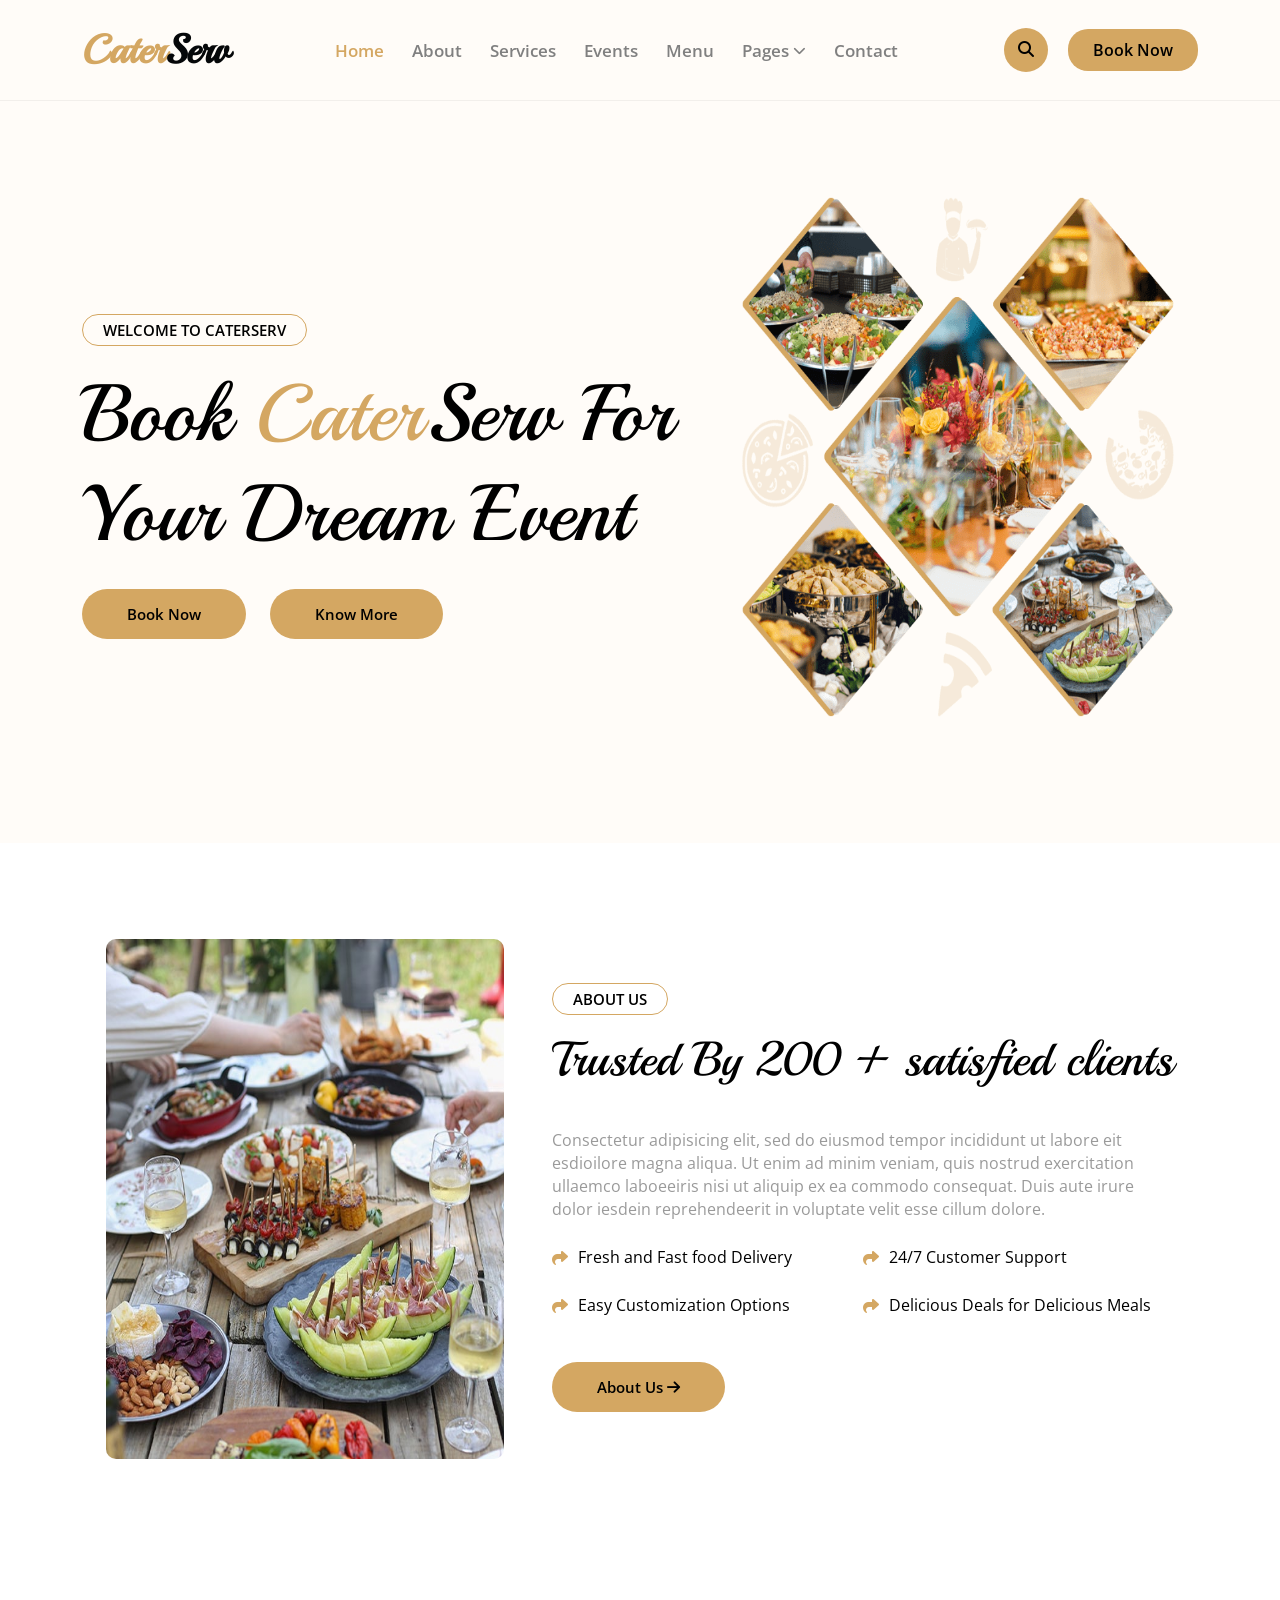
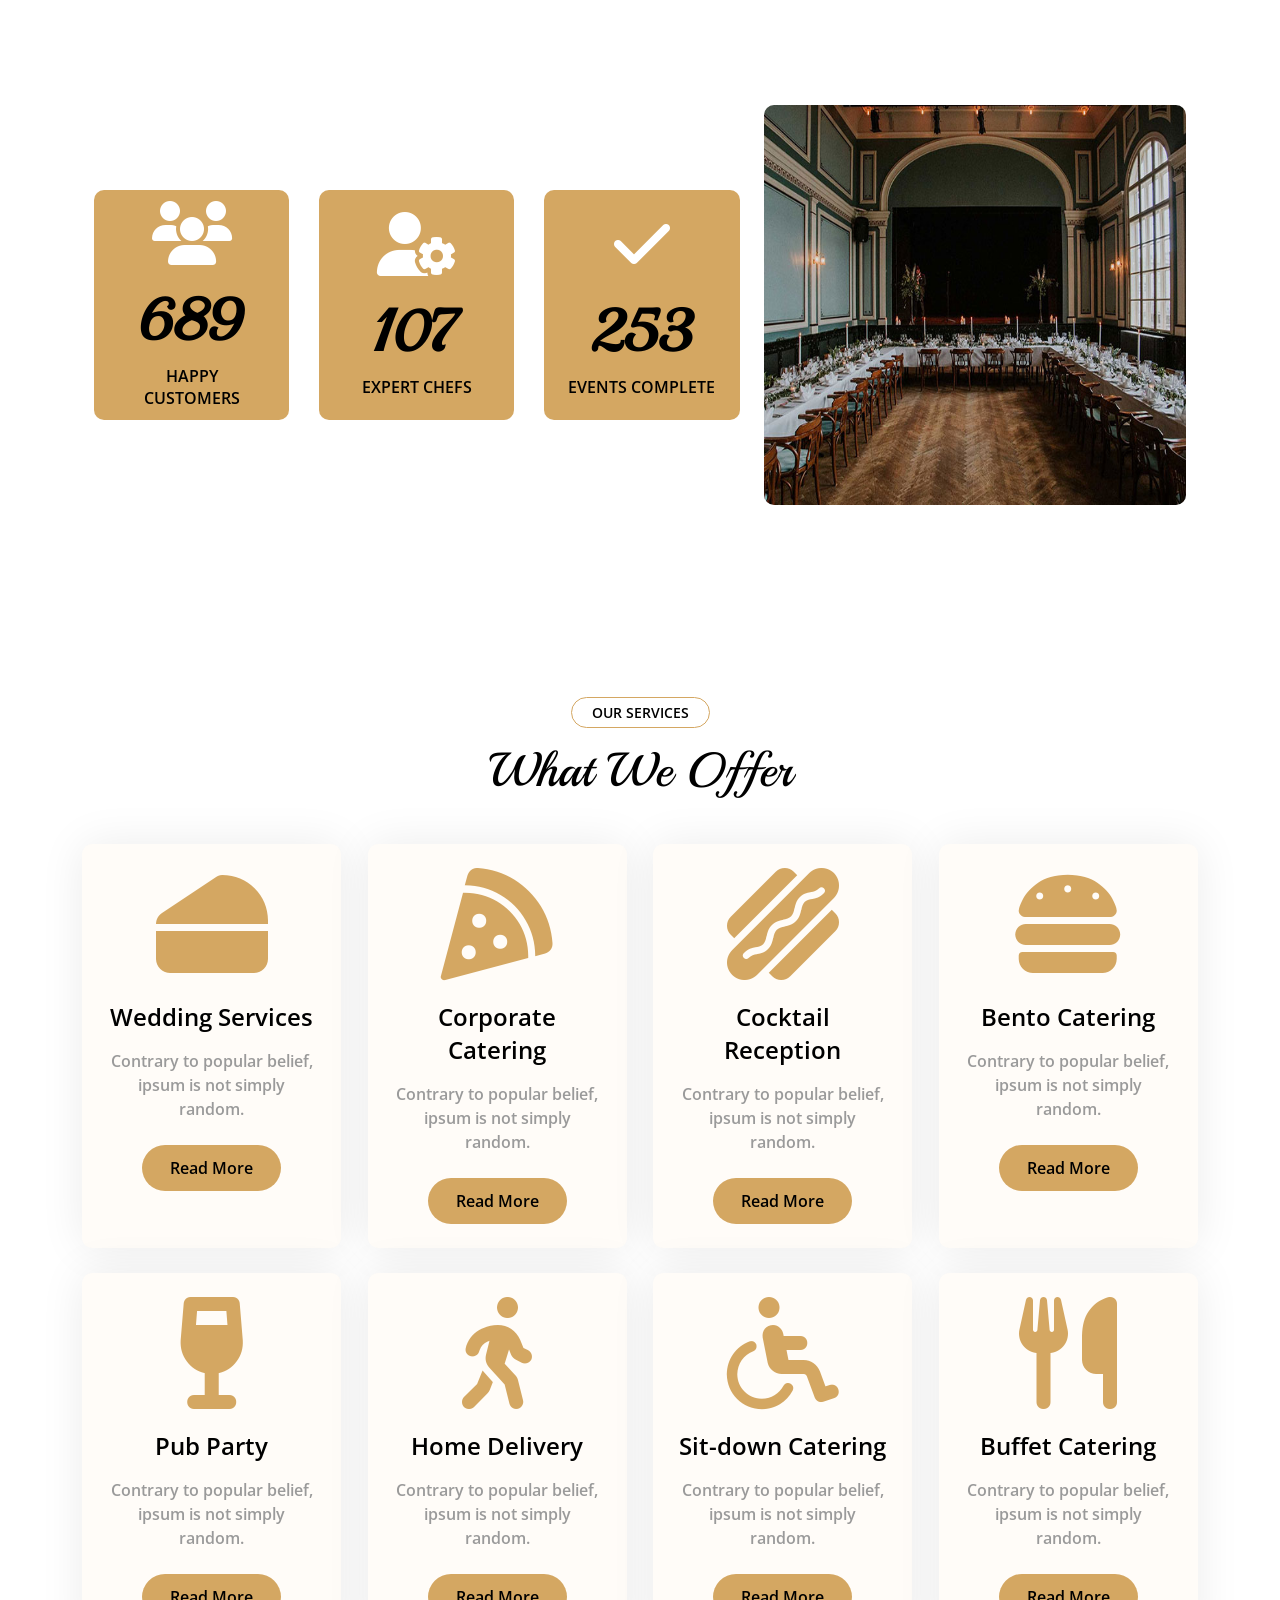
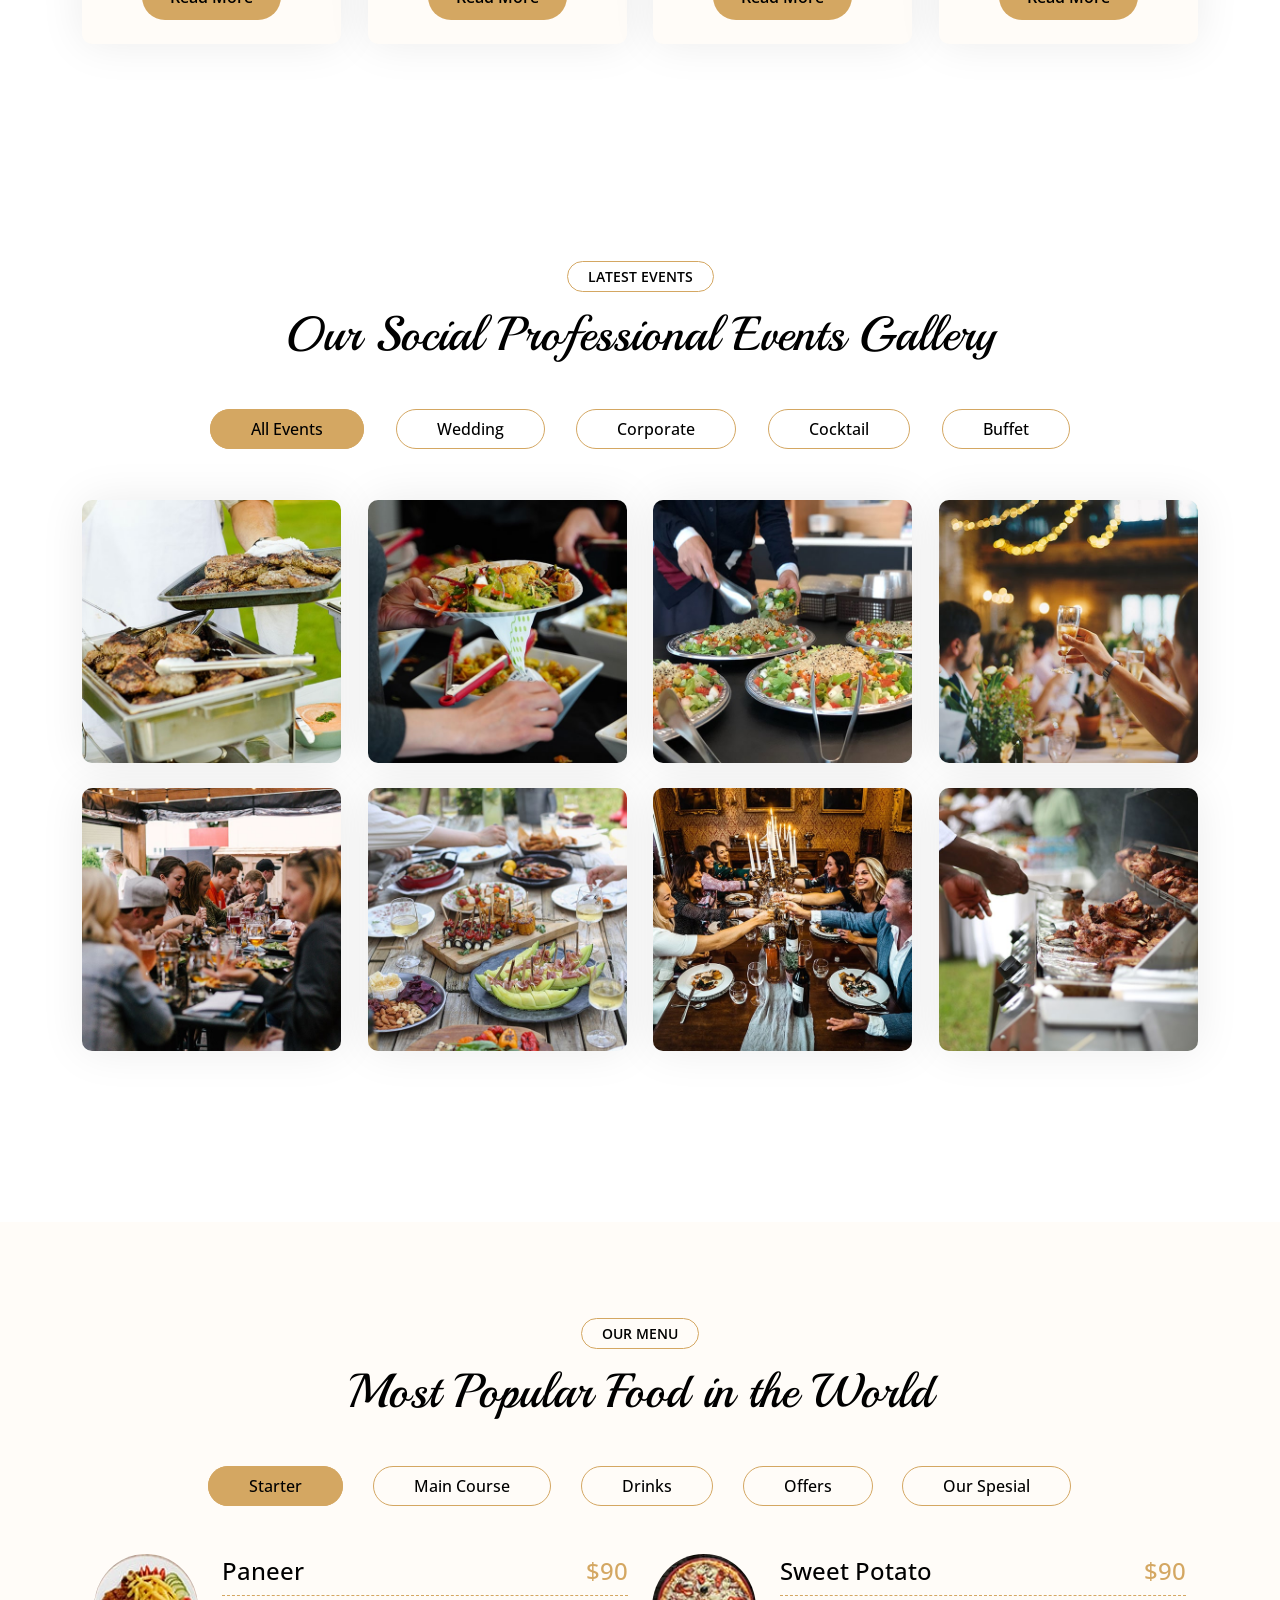
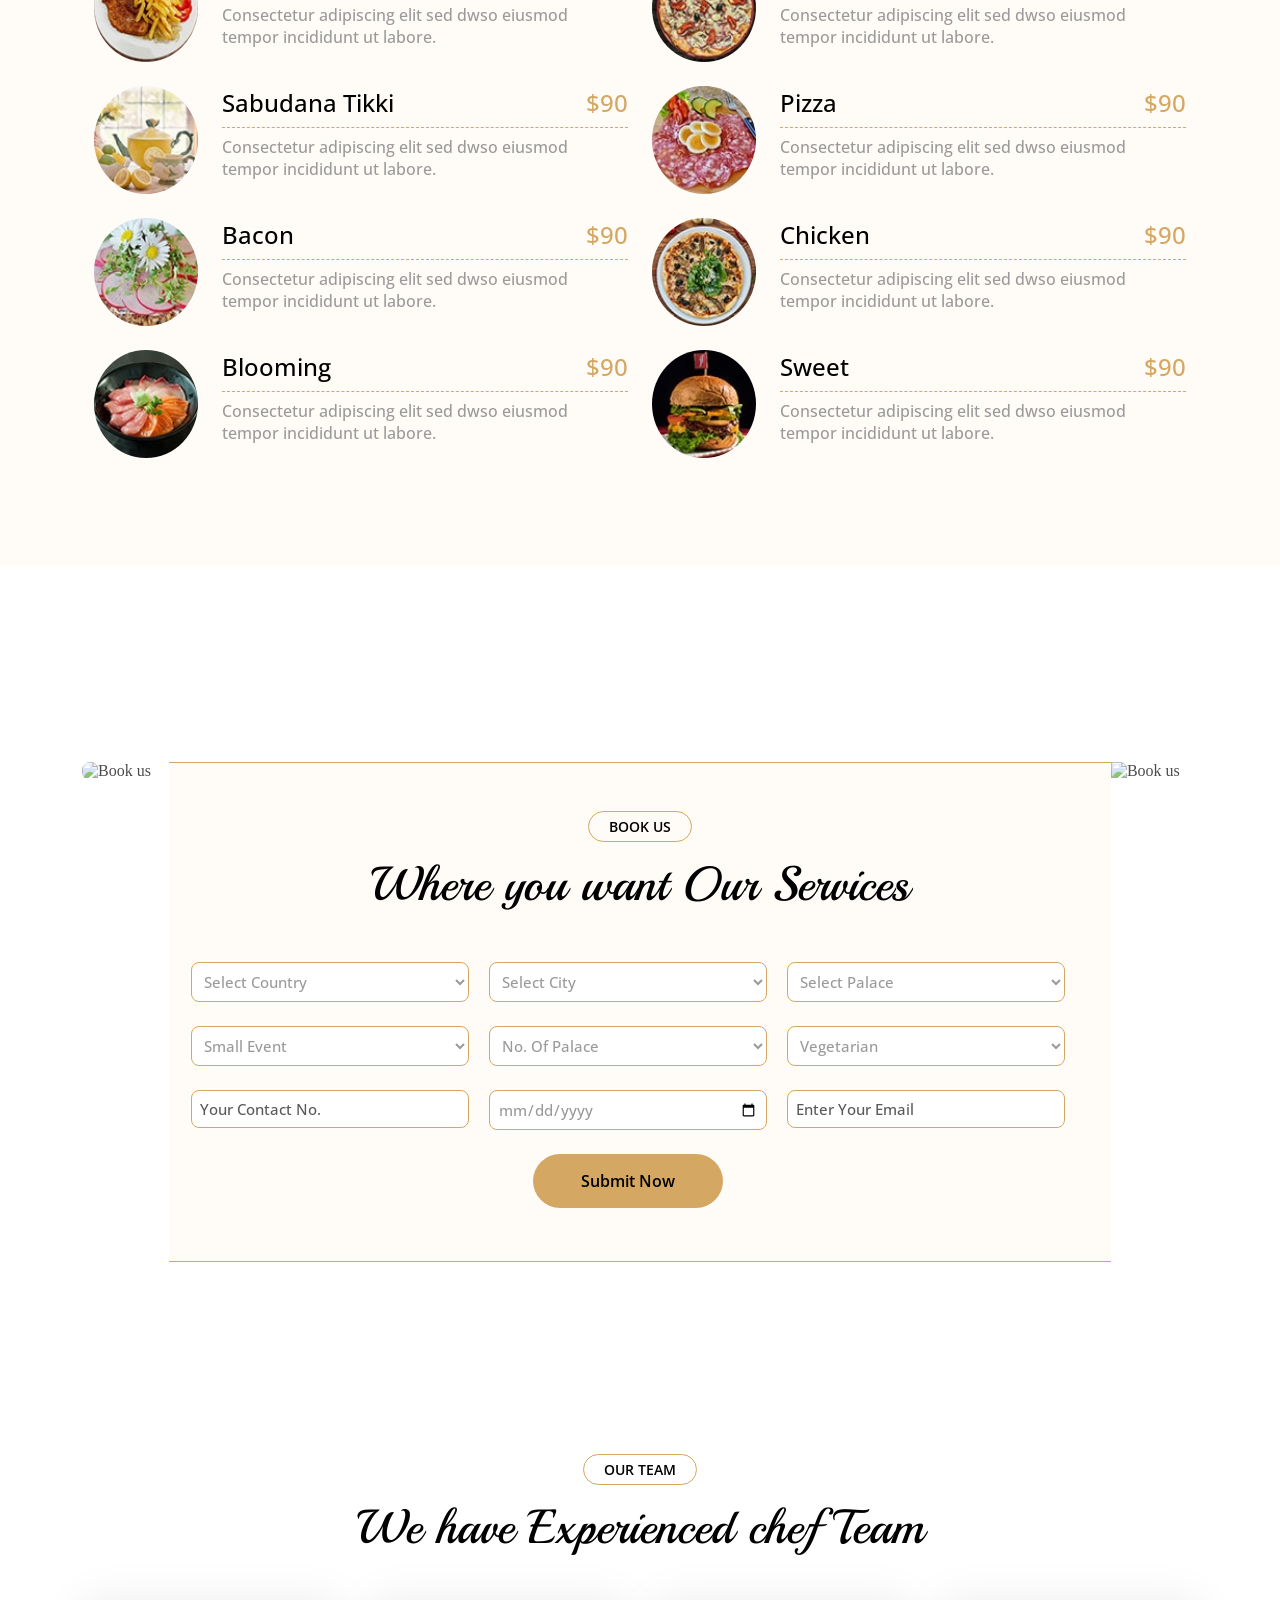
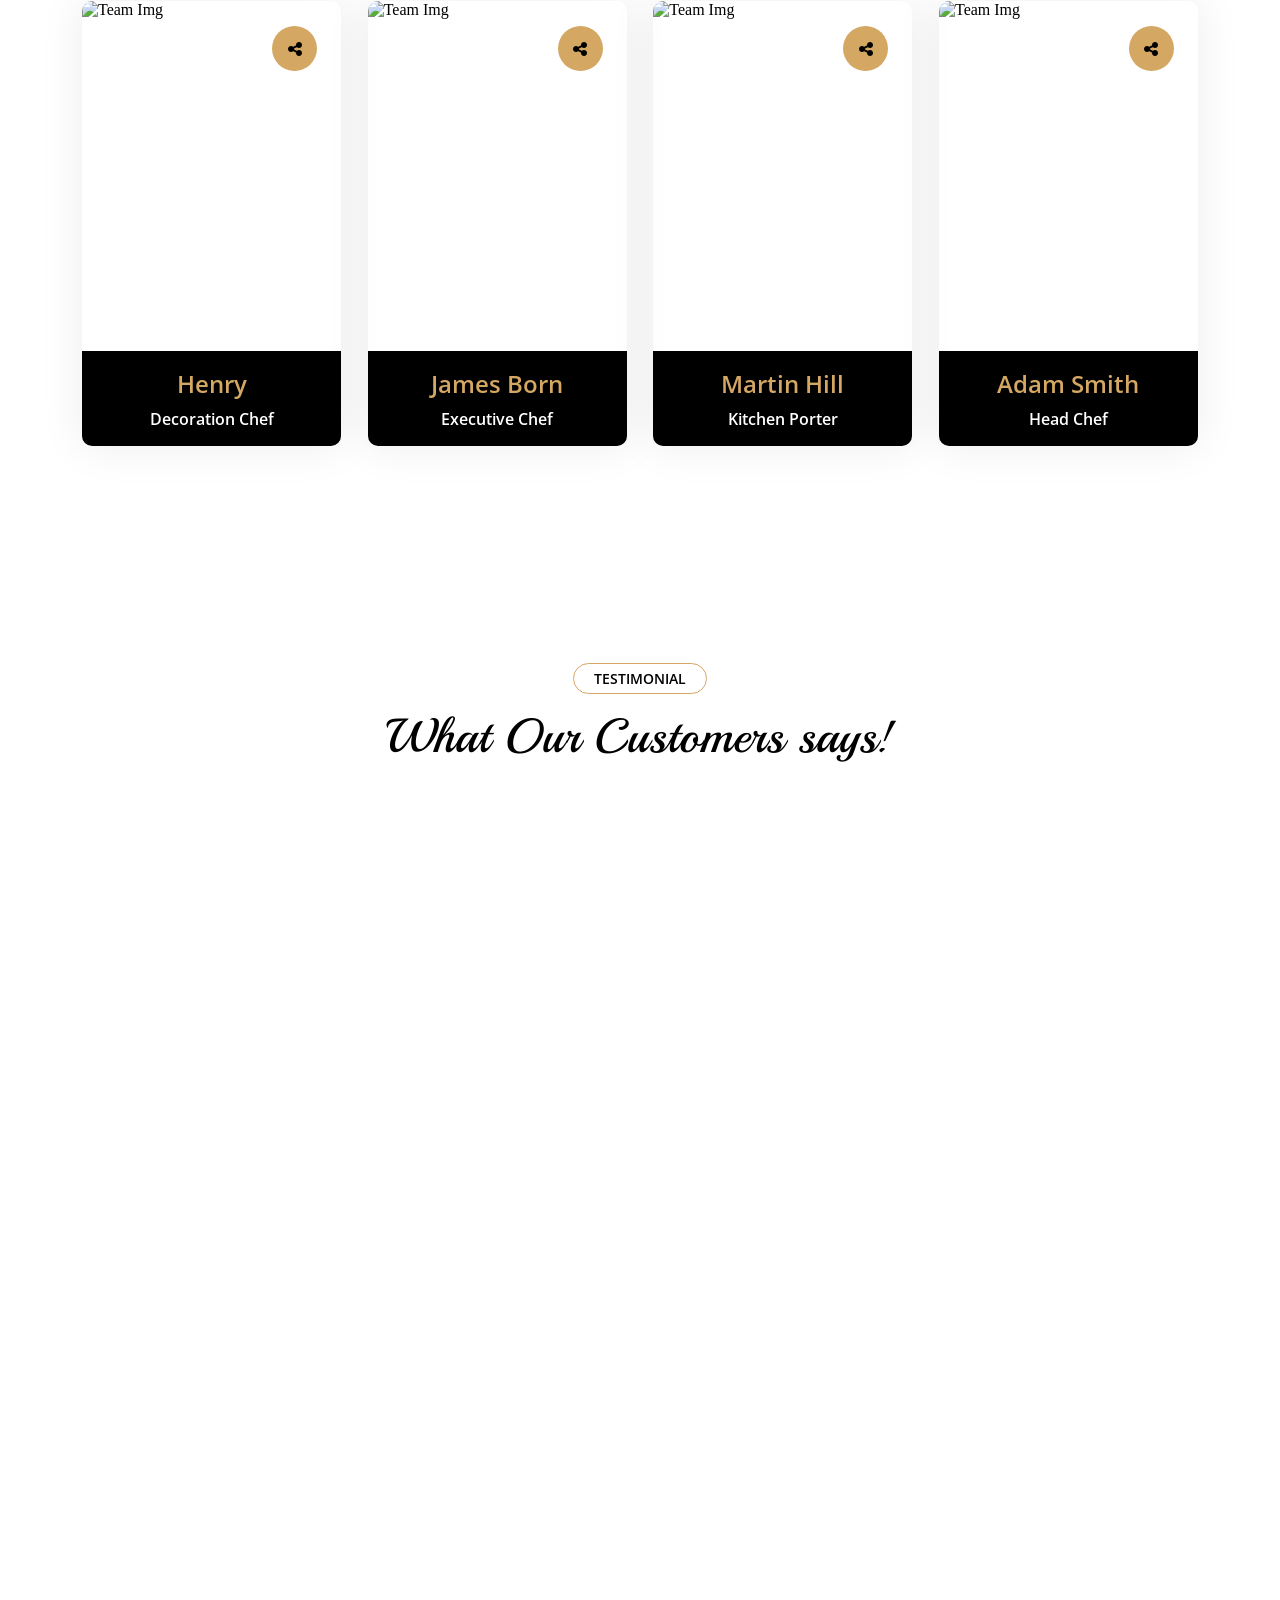
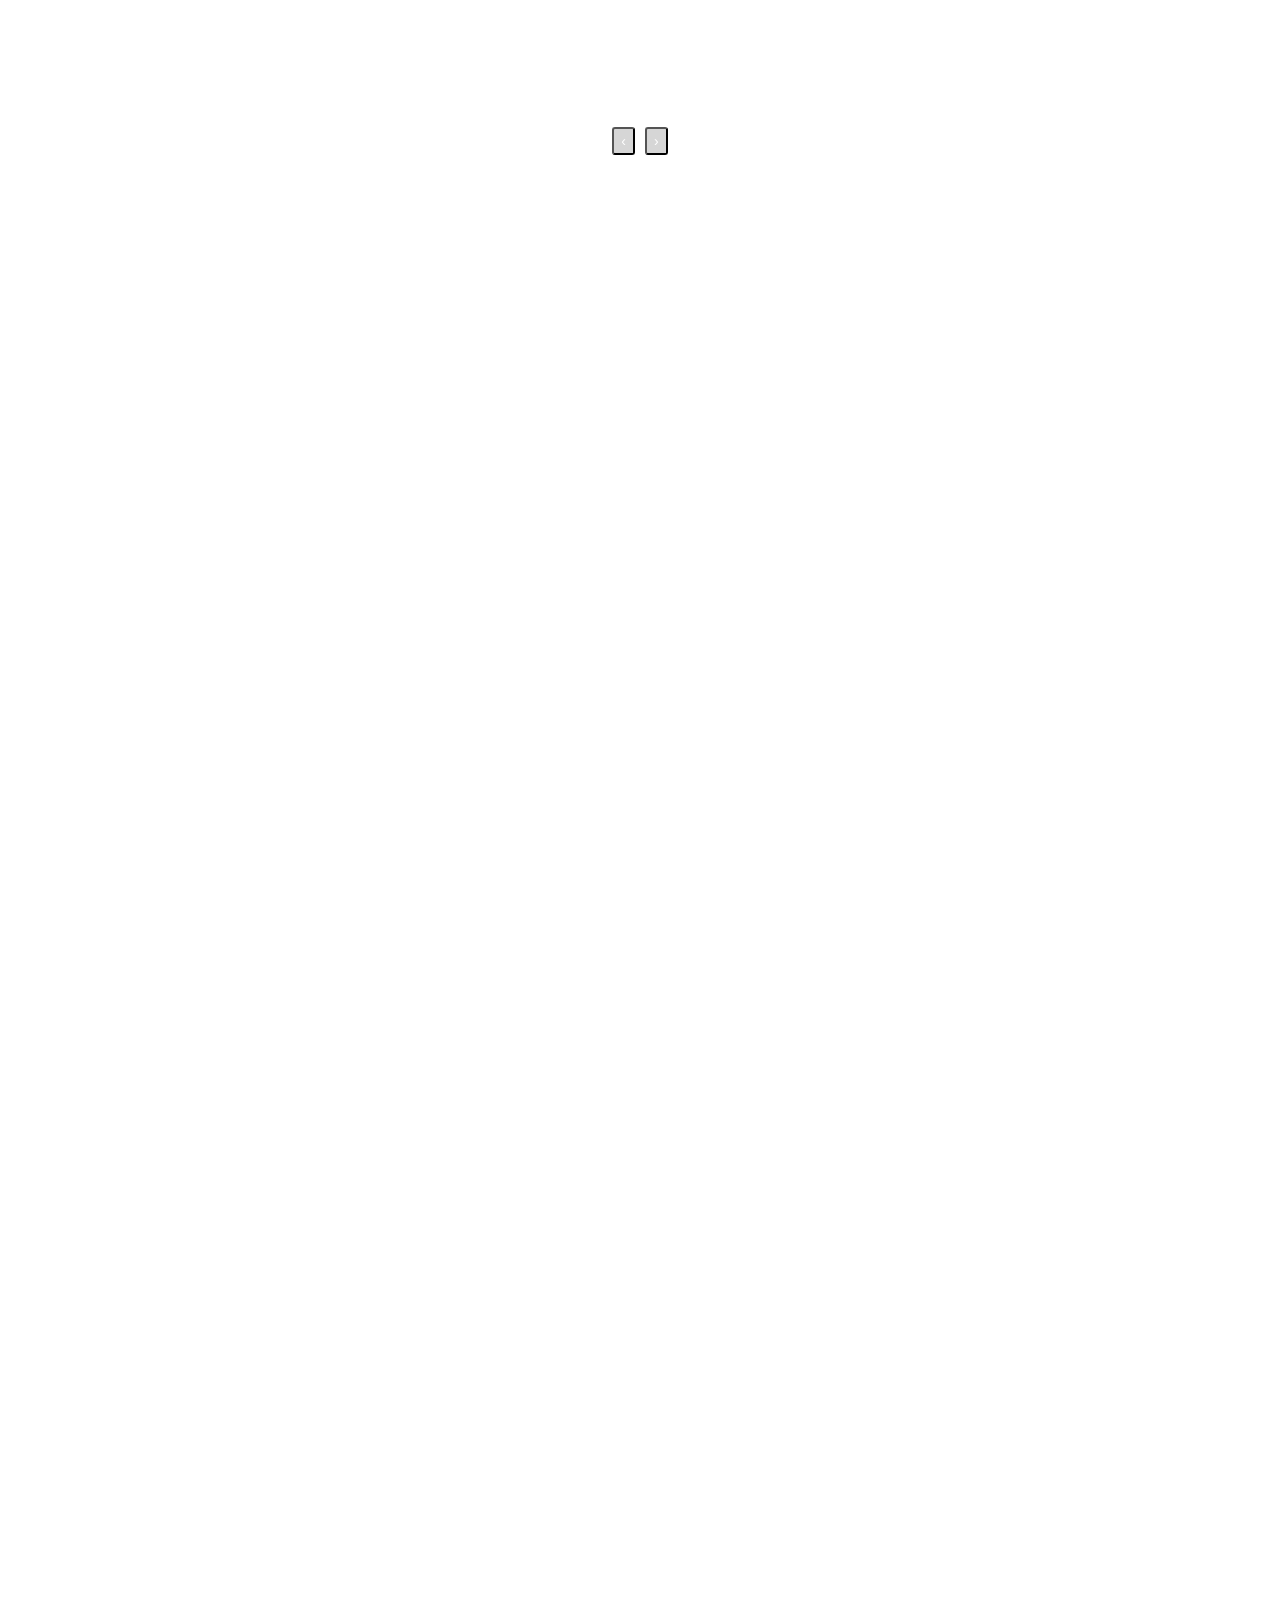
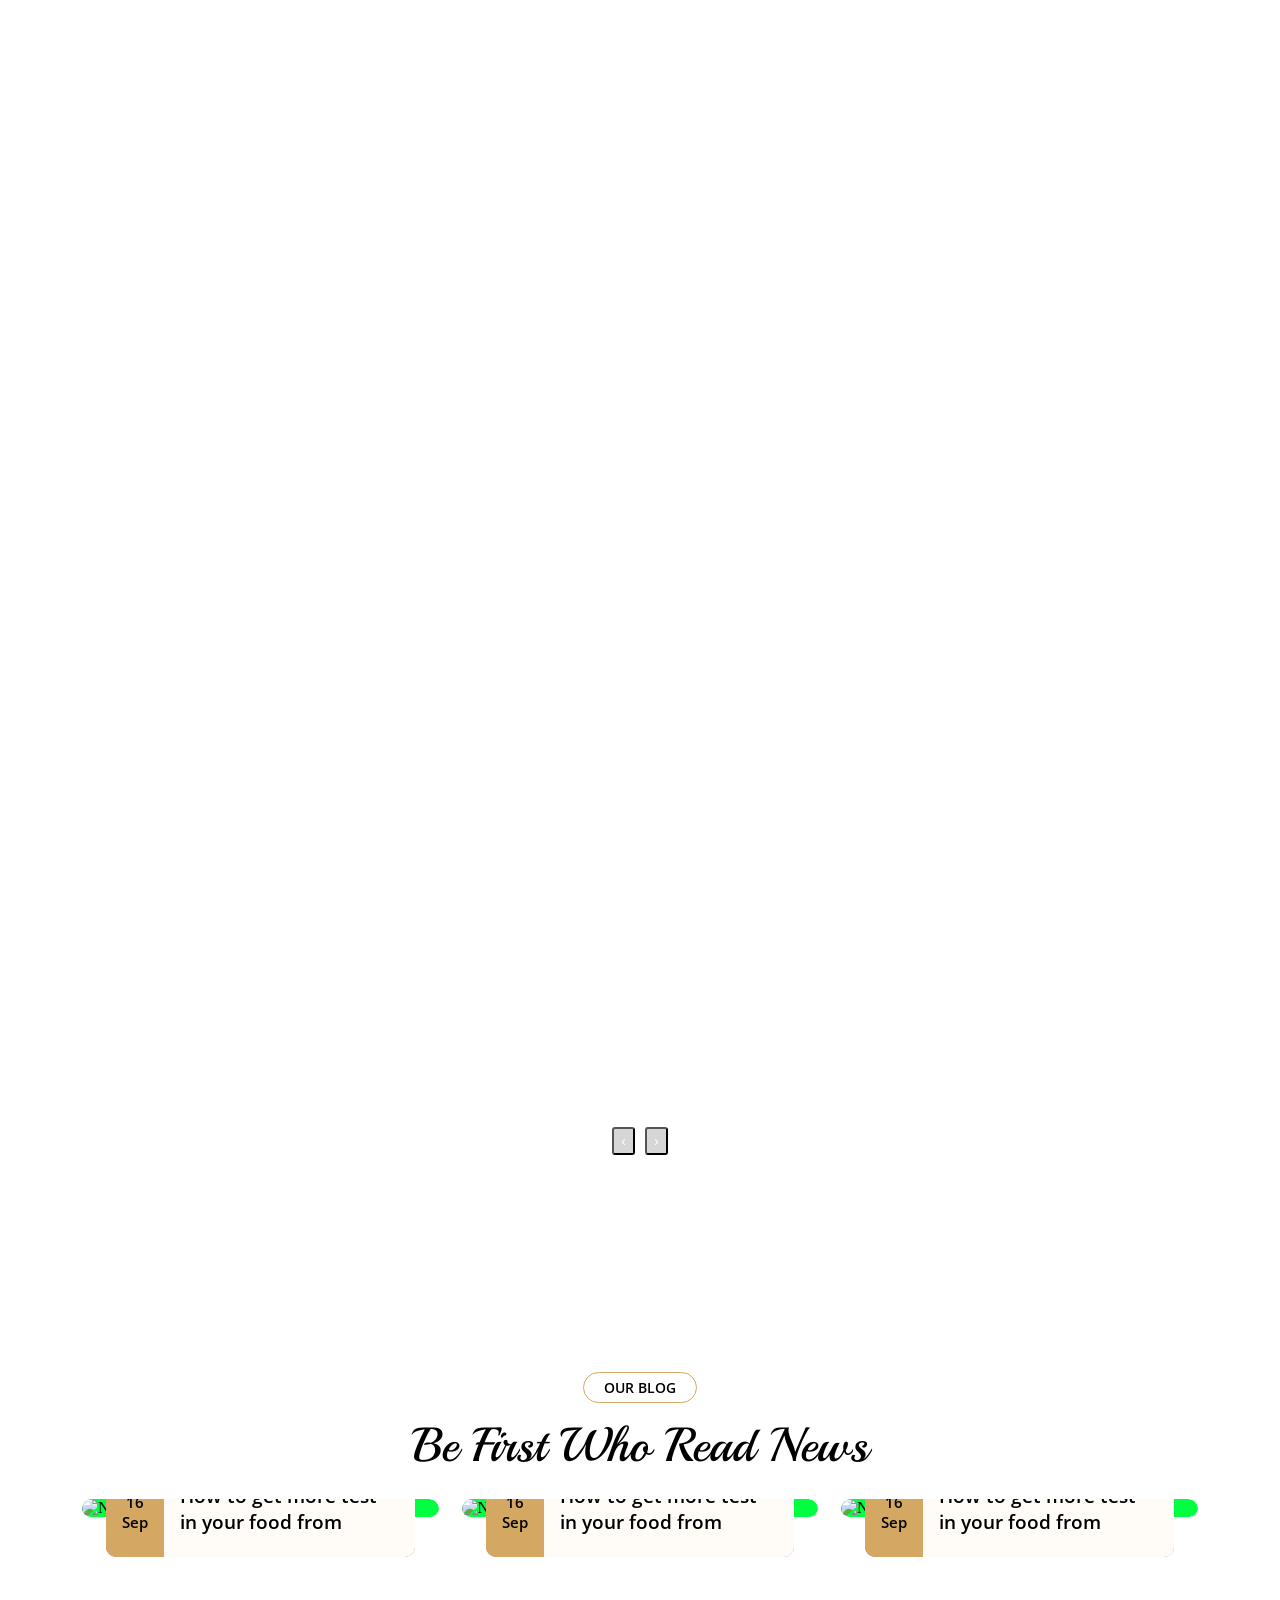
==== index.html @ 4e6c5815 "index.html" ====
<!DOCTYPE html>
<html lang="en">

<head>
    <meta charset="UTF-8">
    <meta name="viewport" content="width=device-width, initial-scale=1.0">
    <title>CaterServ Website</title>

    <!-- Css Link -->
    <link rel="stylesheet" href="css/index.css">
    <link rel="stylesheet" href="css/style.css">
    <link rel="stylesheet" href="css/owl.carousel.min.css">
    <link rel="stylesheet" href="css/owl.theme.default.min.css">
    <link rel="stylesheet" href="css/animate.min.css">

    <!-- font awesome icons -->
    <link rel="stylesheet" href="css/all.min.css">

    <link rel="preconnect" href="https://fonts.googleapis.com">
    <link rel="preconnect" href="https://fonts.gstatic.com" crossorigin>
    <link href="https://fonts.googleapis.com/css2?family=Playball&display=swap" rel="stylesheet">

    <link rel="preconnect" href="https://fonts.googleapis.com">
    <link rel="preconnect" href="https://fonts.gstatic.com" crossorigin>
    <link
        href="https://fonts.googleapis.com/css2?family=Open+Sans:ital,wght@0,300..800;1,300..800&family=Playball&display=swap"
        rel="stylesheet">
</head>

<body>
    <!-- <div class="container"> -->

    <!-- Header Start -->

    <header class="bgcolor">
        <div class="inner_container">
            <div class="header row">
                <div class="name_logo">
                    <a href="#">
                        <h1 class="row">Cater <span> Serv </span></h1>
                    </a>
                </div>
                <nav>
                    <ul class="menu">
                        <li><a href="#" style="color: #D4A762;">Home</a></li>
                        <li><a href="#">About</a></li>
                        <li><a href="#">Services</a></li>
                        <li><a href="#">Events</a></li>
                        <li><a href="#">Menu</a></li>
                        <li><a href="#">Pages
                                <i class="fa-solid fa-chevron-down fa-xs menu_icon"></i>
                            </a>
                        </li>
                        <li><a href="#">Contact</a></li>
                    </ul>
                </nav>
                <div class="header_button row">
                    <div class="search_box row">
                        <a href="#">
                            <i class="fa-solid fa-magnifying-glass search_icon"></i>
                        </a>
                    </div>
                    <div class="book_btn ml-20">
                        <a href="#">Book Now</a>
                    </div>
                </div>
            </div>
        </div>
    </header>
    <!-- Header End -->

    <!-- Home Section Start -->
    <section class="bgcolor">
        <div class="inner_container">
            <div class="home_section row">
                <div class="home_section_text_box row al-i-center">
                    <div class="home_section_text">
                        <small>WELCOME TO CATERSERV</small>
                        <h1>Book <span> Cater</span>Serv For Your Dream Event</h1>
                        <a href="#">Book Now</a>
                        <a href="#">Know More</a>

                    </div>
                </div>
                <div class="home_section_img_box">
                    <img src="img/home.jpg" alt="Home Img" class="wow animate__zoomIn">
                </div>
            </div>
        </div>
    </section>
    <!-- Home Section End -->

    <!-- About Section Start -->
    <section>
        <div class="inner_container">
            <div class="about_section row">
                <div class="WOW animate__bounceInUp about_section_img_box">
                    <img src="img/about.jpg" alt="About Img">
                </div>
                <div class="about_section_text wow animate__bounce" data-wow-duration="2s">
                    <small>ABOUT US</small>
                    <h1>Trusted By 200 + satisfied clients</h1>
                    <p>Consectetur adipisicing elit, sed do eiusmod tempor incididunt ut labore eit esdioilore magna
                        aliqua. Ut enim ad minim veniam,
                        quis nostrud exercitation ullaemco laboeeiris nisi ut aliquip ex ea commodo consequat. Duis aute
                        irure
                        dolor iesdein reprehendeerit in voluptate velit esse cillum dolore.</p>

                    <div class=" about_specs row">
                        <div class="about_specs_box row al-i-center">
                            <i class="fa-solid fa-share about_specs_icon"></i>
                            <p>Fresh and Fast food Delivery</p>
                        </div>
                        <div class="about_specs_box row al-i-center">
                            <i class="fa-solid fa-share about_specs_icon"></i>
                            <p>24/7 Customer Support</p>
                        </div>
                        <div class="about_specs_box row al-i-center">
                            <i class="fa-solid fa-share about_specs_icon"></i>
                            <p>Easy Customization Options</p>
                        </div>
                        <div class="about_specs_box row al-i-center">
                            <i class="fa-solid fa-share about_specs_icon"></i>
                            <p>Delicious Deals for Delicious Meals</p>
                        </div>
                    </div>
                    <a href="#">About Us
                        <i class="fa-solid fa-arrow-right about_icon"></i>
                    </a>
                </div>
            </div>
        </div>
    </section>
    <!-- About Section End -->

    <!-- Fact Section Start -->
    <section>
        <div class="inner_container">
            <div class="fact_section row">
                <div class="fact_section_left row">
                    <div class="fact_section_box dis-column">
                        <i class="fa-solid fa-users fa-4x fact_icon"></i>
                        <h1>689</h1>
                        <h2>Happy Customers</h2>
                    </div>
                    <div class="fact_section_box dis-column">
                        <i class="fa-solid fa-user-gear fa-4x fact_icon"></i>
                        <h1>107</h1>
                        <h2>expert chefs</h2>
                    </div>
                    <div class="fact_section_box dis-column">
                        <i class="fa-solid fa-check fa-4x fact_icon"></i>
                        <h1>253</h1>
                        <h2>Events Complete</h2>
                    </div>
                </div>
                <div class="fact_section_img_box">
                    <img src="img/fact.jpg" alt="Fact Img">
                </div>
            </div>
        </div>
    </section>
    <!-- Fact Section End -->

    <!-- Our Services Section Start -->
    <section>
        <div class="inner_container">
            <div class="our_services_section dis-column">
                <div class="our_services_section_text dis-column">
                    <small>Our Services</small>
                    <h1>What We Offer</h1>
                </div>
                <div class="our_services_section_main row">
                    <div class="our_services_section_box dis-column">
                        <i class="fa-solid fa-cheese fa-7x service_icon"></i>
                        <h4>Wedding Services</h4>
                        <p>Contrary to popular belief, ipsum is not simply random.</p>
                        <a href="#">Read More</a>
                        <div class="our_services_section_box_color"></div>
                    </div>
                    <div class="our_services_section_box dis-column">
                        <i class="fa-solid fa-pizza-slice fa-7x service_icon"></i>
                        <h4>Corporate Catering</h4>
                        <p>Contrary to popular belief, ipsum is not simply random.</p>
                        <a href="#">Read More</a>
                        <div class="our_services_section_box_color"></div>
                    </div>
                    <div class="our_services_section_box dis-column">
                        <i class="fa-solid fa-hotdog fa-7x service_icon"></i>
                        <h4>Cocktail Reception</h4>
                        <p>Contrary to popular belief, ipsum is not simply random.</p>
                        <a href="#">Read More</a>
                        <div class="our_services_section_box_color"></div>
                    </div>
                    <div class="our_services_section_box dis-column">
                        <i class="fa-solid fa-burger fa-7x service_icon"></i>
                        <h4>Bento Catering</h4>
                        <p>Contrary to popular belief, ipsum is not simply random.</p>
                        <a href="#">Read More</a>
                        <div class="our_services_section_box_color"></div>
                    </div>
                    <div class="our_services_section_box dis-column">
                        <i class="fa-solid fa-wine-glass fa-7x service_icon"></i>
                        <h4>Pub Party</h4>
                        <p>Contrary to popular belief, ipsum is not simply random.</p>
                        <a href="#">Read More</a>
                        <div class="our_services_section_box_color"></div>
                    </div>
                    <div class="our_services_section_box dis-column">
                        <i class="fa-solid fa-person-walking fa-7x service_icon"></i>
                        <h4>Home Delivery</h4>
                        <p>Contrary to popular belief, ipsum is not simply random.</p>
                        <a href="#">Read More</a>
                        <div class="our_services_section_box_color"></div>
                    </div>
                    <div class="our_services_section_box dis-column">
                        <i class="fa-solid fa-wheelchair fa-7x service_icon"></i>
                        <h4>Sit-down Catering</h4>
                        <p>Contrary to popular belief, ipsum is not simply random.</p>
                        <a href="#">Read More</a>
                        <div class="our_services_section_box_color"></div>
                    </div>
                    <div class="our_services_section_box dis-column">
                        <i class="fa-solid fa-utensils fa-7x service_icon"></i>
                        <h4>Buffet Catering</h4>
                        <p>Contrary to popular belief, ipsum is not simply random.</p>
                        <a href="#">Read More</a>
                        <div class="our_services_section_box_color"></div>
                    </div>
                </div>
            </div>
        </div>
    </section>
    <!-- Our Services Section End -->

    <!-- Events Section Start -->
    <section>
        <div class="inner_container">
            <div class="events_section dis-column">
                <div class="events_section_text dis-column">
                    <small>latest events</small>
                    <h1>Our Social Professional Events Gallery</h1>
                </div>
                <div class="events_section_main dis-column">
                    <div class="events_section__main_type row">
                        <ul class="row">
                            <li><a href="#" style="color: black; background-color: #D4A762;">All Events</a></li>
                            <li><a href="#">Wedding</a></li>
                            <li><a href="#">Corporate</a></li>
                            <li><a href="#">Cocktail</a></li>
                            <li><a href="#">Buffet</a></li>
                        </ul>
                    </div>
                    <div class="events_section_boxs row">
                        <div class="events_section_box">
                            <img src="img/event_1.jpg" alt="Event Img">
                            <div class="events_section_box_text">
                                <h4>Wedding</h4>
                                <a href="#" class="row">
                                    <i class="fa-solid fa-magnifying-glass-plus fa-2xl" style="color: black;"></i>
                                </a>
                            </div>
                        </div>
                        <div class="events_section_box">
                            <img src="img/event_2.jpg" alt="Event Img">
                            <div class="events_section_box_text">
                                <h4>Corporate</h4>
                                <a href="#" class="row">
                                    <i class="fa-solid fa-magnifying-glass-plus fa-2xl" style="color: black;"></i>
                                </a>
                            </div>
                        </div>
                        <div class="events_section_box">
                            <img src="img/event_3.jpg" alt="Event Img">
                            <div class="events_section_box_text">
                                <h4>Wedding</h4>
                                <a href="#" class="row">
                                    <i class="fa-solid fa-magnifying-glass-plus fa-2xl" style="color: black;"></i>
                                </a>
                            </div>
                        </div>
                        <div class="events_section_box">
                            <img src="img/event_4.jpg" alt="Event Img">
                            <div class="events_section_box_text">
                                <h4>Buffet</h4>
                                <a href="#" class="row">
                                    <i class="fa-solid fa-magnifying-glass-plus fa-2xl" style="color: black;"></i>
                                </a>
                            </div>
                        </div>

                        <div class="events_section_box">
                            <img src="img/event_5.jpg" alt="Event Img">
                            <div class="events_section_box_text">
                                <h4>Cocktail</h4>
                                <a href="#" class="row">
                                    <i class="fa-solid fa-magnifying-glass-plus fa-2xl" style="color: black;"></i>
                                </a>
                            </div>
                        </div>
                        <div class="events_section_box">
                            <img src="img/event_6.jpg" alt="Event Img">
                            <div class="events_section_box_text">
                                <h4>Wedding</h4>
                                <a href="#" class="row">
                                    <i class="fa-solid fa-magnifying-glass-plus fa-2xl" style="color: black;"></i>
                                </a>
                            </div>
                        </div>
                        <div class="events_section_box">
                            <img src="img/event_7.jpg" alt="Event Img">
                            <div class="events_section_box_text">
                                <h4>Buffet</h4>
                                <a href="#" class="row">
                                    <i class="fa-solid fa-magnifying-glass-plus fa-2xl" style="color: black;"></i>
                                </a>
                            </div>
                        </div>
                        <div class="events_section_box">
                            <img src="img/event_8.jpg" alt="Event Img">
                            <div class="events_section_box_text">
                                <h4>Corporate</h4>
                                <a href="#" class="row">
                                    <i class="fa-solid fa-magnifying-glass-plus fa-2xl" style="color: black;"></i>
                                </a>
                            </div>
                        </div>
                    </div>
                </div>
            </div>
        </div>
    </section>
    <!-- Events Section End -->

    <!-- Our Menu Section Start -->
    <section class="bgcolor mt-50">
        <div class="inner_container">
            <div class="our_menu_section dis-column">
                <div class="our_menu_section_text dis-column">
                    <small>our menu</small>
                    <h1>Most Popular Food in the World</h1>
                </div>
                <div class="our_menu_section_main dis-column">
                    <div class="our_menu_section__main_type row">
                        <ul class="row">
                            <li><a href="#" style="color: black; background-color: #D4A762;">Starter</a></li>
                            <li><a href="#">Main Course</a></li>
                            <li><a href="#">Drinks</a></li>
                            <li><a href="#">Offers</a></li>
                            <li><a href="#">Our Spesial</a></li>
                        </ul>
                    </div>
                    <div class="our_menu_section_boxs row">
                        <div class="our_menu_section_box row">
                            <div class="our_menu_section_box_img_box">
                                <img src="img/menu_1.jpg" alt="Not Found">
                            </div>
                            <div class="our_menu_section_box_text">
                                <div class="name_price row ju-between">
                                    <h4>Paneer</h4>
                                    <h4><span>$90</span></h4>
                                </div>
                                <p>Consectetur adipiscing elit sed dwso eiusmod tempor incididunt ut labore.</p>
                            </div>
                        </div>
                        <div class="our_menu_section_box row">
                            <div class="our_menu_section_box_img_box">
                                <img src="img/menu_2.jpg" alt="Not Found">
                            </div>
                            <div class="our_menu_section_box_text">
                                <div class="name_price row ju-between">
                                    <h4>Sweet Potato</h4>
                                    <h4><span>$90</span></h4>
                                </div>
                                <p>Consectetur adipiscing elit sed dwso eiusmod tempor incididunt ut labore.</p>
                            </div>
                        </div>

                        <div class="our_menu_section_box row">
                            <div class="our_menu_section_box_img_box">
                                <img src="img/menu_3.jpg" alt="Not Found">
                            </div>
                            <div class="our_menu_section_box_text">
                                <div class="name_price row ju-between">
                                    <h4>Sabudana Tikki</h4>
                                    <h4><span>$90</span></h4>
                                </div>
                                <p>Consectetur adipiscing elit sed dwso eiusmod tempor incididunt ut labore.</p>
                            </div>
                        </div>
                        <div class="our_menu_section_box row">
                            <div class="our_menu_section_box_img_box">
                                <img src="img/menu_4.jpg" alt="Not Found">
                            </div>
                            <div class="our_menu_section_box_text">
                                <div class="name_price row ju-between">
                                    <h4>Pizza</h4>
                                    <h4><span>$90</span></h4>
                                </div>
                                <p>Consectetur adipiscing elit sed dwso eiusmod tempor incididunt ut labore.</p>
                            </div>
                        </div>

                        <div class="our_menu_section_box row">
                            <div class="our_menu_section_box_img_box">
                                <img src="img/menu_5.jpg" alt="Not Found">
                            </div>
                            <div class="our_menu_section_box_text">
                                <div class="name_price row ju-between">
                                    <h4>Bacon</h4>
                                    <h4><span>$90</span></h4>
                                </div>
                                <p>Consectetur adipiscing elit sed dwso eiusmod tempor incididunt ut labore.</p>
                            </div>
                        </div>
                        <div class="our_menu_section_box row">
                            <div class="our_menu_section_box_img_box">
                                <img src="img/menu_6.jpg" alt="Not Found">
                            </div>
                            <div class="our_menu_section_box_text">
                                <div class="name_price row ju-between">
                                    <h4>Chicken</h4>
                                    <h4><span>$90</span></h4>
                                </div>
                                <p>Consectetur adipiscing elit sed dwso eiusmod tempor incididunt ut labore.</p>
                            </div>
                        </div>

                        <div class="our_menu_section_box row">
                            <div class="our_menu_section_box_img_box">
                                <img src="img/menu_7.jpg" alt="Not Found">
                            </div>
                            <div class="our_menu_section_box_text">
                                <div class="name_price row ju-between">
                                    <h4>Blooming</h4>
                                    <h4><span>$90</span></h4>
                                </div>
                                <p>Consectetur adipiscing elit sed dwso eiusmod tempor incididunt ut labore.</p>
                            </div>
                        </div>
                        <div class="our_menu_section_box row">
                            <div class="our_menu_section_box_img_box">
                                <img src="img/menu_8.jpg" alt="Not Found">
                            </div>
                            <div class="our_menu_section_box_text">
                                <div class="name_price row ju-between">
                                    <h4>Sweet</h4>
                                    <h4><span>$90</span></h4>
                                </div>
                                <p>Consectetur adipiscing elit sed dwso eiusmod tempor incididunt ut labore.</p>
                            </div>
                        </div>
                    </div>
                </div>
            </div>
        </div>
    </section>
    <!-- Our Menu Section End -->

    <!-- Book Us Section Start -->
    <section class="mt-100">
        <div class="inner_container">
            <div class="book_us_section row">
                <div class="book_us_section_col_1">
                    <img src="img/book_us_img.jpg" alt="Book us">
                </div>
                <div class="book_us_section_col_2">
                    <div class="book_us_section_col_2_text dis-column">
                        <small>Book Us</small>
                        <h1>Where you want Our Services</h1>
                    </div>
                    <div class="book_us_section_col_2_boxs row">
                        <div class="book_us_section_box">
                            <select name="select country">
                                <option selected>Select Country</option>
                                <option value="1">USA</option>
                                <option value="2">UK</option>
                                <option value="3">India</option>
                            </select>
                        </div>
                        <div class="book_us_section_box">
                            <select name="select city">
                                <option selected>Select City</option>
                                <option value="1">Depend On Country</option>
                                <option value="2">UK</option>
                                <option value="3">India</option>
                            </select>
                        </div>
                        <div class="book_us_section_box">
                            <select name="select Palace">
                                <option selected>Select Palace</option>
                                <option value="1">Depend On Country</option>
                                <option value="2">UK</option>
                                <option value="3">India</option>
                            </select>
                        </div>
                        <div class="book_us_section_box">
                            <select name="small event">
                                <option selected>Small Event</option>
                                <option value="1">Event Type</option>
                                <option value="2">Big Event</option>
                                <option value="3">Small Event</option>
                            </select>
                        </div>
                        <div class="book_us_section_box">
                            <select name="no. of palace">
                                <option selected>No. Of Palace</option>
                                <option value="1">100 200</option>
                                <option value="2">300 400</option>
                                <option value="1">500 600</option>
                                <option value="2">700 800</option>
                                <option value="1">900 1000</option>
                                <option value="2">1000+</option>
                            </select>
                        </div>
                        <div class="book_us_section_box">
                            <select name="small event">
                                <option selected>Vegetarian</option>
                                <option value="1">Vegetarian</option>
                                <option value="2">Non Vegetarian</option>
                            </select>
                        </div>
                        <div class="book_us_section_box">
                            <input type="tel" placeholder="Your Contact No.">
                        </div>
                        <div class="book_us_section_box">
                            <input type="date" placeholder="Select Date">
                        </div>
                        <div class="book_us_section_box">
                            <input type="email" placeholder="Enter Your Email">
                        </div>
                        <div class="book_us_section_col_2_boxs_btn row">
                            <button>Submit Now</button>
                        </div>
                    </div>
                </div>
                <div class="book_us_section_col_3">
                    <img src="img/book_us_img.jpg" alt="Book us">
                </div>
            </div>
        </div>
    </section>
    <!-- Book Us Section End -->

    <!-- Our Team Section Start -->
    <section>
        <div class="inner_container">
            <div class="our_team_section dis-column">
                <div class="our_team_section_text dis-column">
                    <small>our team</small>
                    <h1>We have Experienced chef Team</h1>
                </div>
                <div class="our_team_section_main row">
                    <div class="our_team_section_box">
                        <div class="our_team_section_img_box">
                            <img src="img/team_1.jpg" alt="Team Img">
                            <div class="our_team_section_team_icons dis-column">
                                <a href="#" class="share row">
                                    <i class="fa-solid fa-share-nodes fa-xm team_icon"></i>
                                </a>
                                <a href="#" class="share_link row">
                                    <i class="fa-brands fa-facebook-f fa-xm team_icon"></i>
                                </a>
                                <a href="#" class="share_link row">
                                    <i class="fa-brands fa-twitter fa-xm team_icon"></i>
                                </a>
                                <a href="#" class="share_link row">
                                    <i class="fa-brands fa-instagram fa-xm team_icon"></i>
                                </a>
                            </div>
                        </div>
                        <div class="our_team_section_box_text dis-column">
                            <h4>Henry</h4>
                            <p>Decoration Chef</p>
                        </div>
                    </div>
                    <div class="our_team_section_box">
                        <div class="our_team_section_img_box">
                            <img src="img/team_2.jpg" alt="Team Img">
                            <div class="our_team_section_team_icons dis-column">
                                <a href="#" class="share row">
                                    <i class="fa-solid fa-share-nodes fa-xm team_icon"></i>
                                </a>
                                <a href="#" class="share_link row">
                                    <i class="fa-brands fa-facebook-f fa-xm team_icon"></i>
                                </a>
                                <a href="#" class="share_link row">
                                    <i class="fa-brands fa-twitter fa-xm team_icon"></i>
                                </a>
                                <a href="#" class="share_link row">
                                    <i class="fa-brands fa-instagram fa-xm team_icon"></i>
                                </a>
                            </div>
                        </div>
                        <div class="our_team_section_box_text dis-column">
                            <h4>James Born</h4>
                            <p>Executive Chef</p>
                        </div>
                    </div>
                    <div class="our_team_section_box">
                        <div class="our_team_section_img_box">
                            <img src="img/team_3.jpg" alt="Team Img">
                            <div class="our_team_section_team_icons dis-column">
                                <a href="#" class="share row">
                                    <i class="fa-solid fa-share-nodes fa-xm team_icon"></i>
                                </a>
                                <a href="#" class="share_link row">
                                    <i class="fa-brands fa-facebook-f fa-xm team_icon"></i>
                                </a>
                                <a href="#" class="share_link row">
                                    <i class="fa-brands fa-twitter fa-xm team_icon"></i>
                                </a>
                                <a href="#" class="share_link row">
                                    <i class="fa-brands fa-instagram fa-xm team_icon"></i>
                                </a>
                            </div>
                        </div>
                        <div class="our_team_section_box_text dis-column">
                            <h4>Martin Hill</h4>
                            <p>Kitchen Porter</p>
                        </div>
                    </div>
                    <div class="our_team_section_box">
                        <div class="our_team_section_img_box">
                            <img src="img/team_4.jpg" alt="Team Img">
                            <div class="our_team_section_team_icons dis-column">
                                <a href="#" class="share row">
                                    <i class="fa-solid fa-share-nodes fa-xm team_icon"></i>
                                </a>
                                <a href="#" class="share_link row">
                                    <i class="fa-brands fa-facebook-f fa-xm team_icon"></i>
                                </a>
                                <a href="#" class="share_link row">
                                    <i class="fa-brands fa-twitter fa-xm team_icon"></i>
                                </a>
                                <a href="#" class="share_link row">
                                    <i class="fa-brands fa-instagram fa-xm team_icon"></i>
                                </a>
                            </div>
                        </div>
                        <div class="our_team_section_box_text dis-column">
                            <h4>Adam Smith</h4>
                            <p>Head Chef</p>
                        </div>
                    </div>
                </div>
            </div>
        </div>
    </section>
    <!-- Our Team Section End -->

    <!-- Feedback Section Start -->
    <section>
        <div class="inner_container">
            <div class="feedback_section dis-column">
                <div class="feedback_section_text dis-column">
                    <small>testimonial</small>
                    <h1>What Our Customers says!</h1>
                </div>
                <div class="feedback_section_main dis-column">
                    <div class="feedback_section_slider1 owl-carousel owl-theme mt-10">
                        <div class="item1 item">
                            <div class="name_img row">
                                <div class="item_img_box">
                                    <img src="img/feedback_1.jpg" alt="">
                                </div>
                                <div class="quote_icon_box">
                                    <i class="fa-solid fa-quote-right quote_icon"></i>
                                </div>
                                <div class="item_name dis-column">
                                    <h1>Person Name</h1>
                                    <p>Profession</p>
                                </div>
                            </div>
                            <div class="item_text">
                                <div class="rating_stars row">
                                    <i class="fa-solid fa-star rating_icon"></i>
                                    <i class="fa-solid fa-star rating_icon"></i>
                                    <i class="fa-solid fa-star rating_icon"></i>
                                    <i class="fa-solid fa-star rating_icon"></i>
                                    <i class="fa-solid fa-star rating_icon"></i>
                                </div>
                                <p>Lorem ipsum dolor sit amet elit, sed do eiusmod tempor ut labore et dolore magna
                                    aliqua.</p>
                            </div>
                        </div>
                        <div class="item1 item">
                            <div class="name_img row">
                                <div class="item_img_box">
                                    <img src="img/feedback_2.jpg" alt="">
                                </div>
                                <div class="quote_icon_box">
                                    <i class="fa-solid fa-quote-right quote_icon"></i>
                                </div>
                                <div class="item_name dis-column">
                                    <h1>Person Name</h1>
                                    <p>Profession</p>
                                </div>
                            </div>
                            <div class="item_text">
                                <div class="rating_stars row">
                                    <i class="fa-solid fa-star rating_icon"></i>
                                    <i class="fa-solid fa-star rating_icon"></i>
                                    <i class="fa-solid fa-star rating_icon"></i>
                                    <i class="fa-solid fa-star rating_icon"></i>
                                    <i class="fa-solid fa-star rating_icon"></i>
                                </div>
                                <p>Lorem ipsum dolor sit amet elit, sed do eiusmod tempor ut labore et dolore magna
                                    aliqua.</p>
                            </div>
                        </div>
                        <div class="item1 item">
                            <div class="name_img row">
                                <div class="item_img_box">
                                    <img src="img/feedback_3.jpg" alt="">
                                </div>
                                <div class="quote_icon_box">
                                    <i class="fa-solid fa-quote-right quote_icon"></i>
                                </div>
                                <div class="item_name dis-column">
                                    <h1>Person Name</h1>
                                    <p>Profession</p>
                                </div>
                            </div>
                            <div class="item_text">
                                <div class="rating_stars row">
                                    <i class="fa-solid fa-star rating_icon"></i>
                                    <i class="fa-solid fa-star rating_icon"></i>
                                    <i class="fa-solid fa-star rating_icon"></i>
                                    <i class="fa-solid fa-star rating_icon"></i>
                                    <i class="fa-solid fa-star rating_icon"></i>
                                </div>
                                <p>Lorem ipsum dolor sit amet elit, sed do eiusmod tempor ut labore et dolore magna
                                    aliqua.</p>
                            </div>
                        </div>
                        <div class="item1 item">
                            <div class="name_img row">
                                <div class="item_img_box">
                                    <img src="img/feedback_4.jpg" alt="">
                                </div>
                                <div class="quote_icon_box">
                                    <i class="fa-solid fa-quote-right quote_icon"></i>
                                </div>
                                <div class="item_name dis-column">
                                    <h1>Person Name</h1>
                                    <p>Profession</p>
                                </div>
                            </div>
                            <div class="item_text">
                                <div class="rating_stars row">
                                    <i class="fa-solid fa-star rating_icon"></i>
                                    <i class="fa-solid fa-star rating_icon"></i>
                                    <i class="fa-solid fa-star rating_icon"></i>
                                    <i class="fa-solid fa-star rating_icon"></i>
                                    <i class="fa-solid fa-star rating_icon"></i>
                                </div>
                                <p>Lorem ipsum dolor sit amet elit, sed do eiusmod tempor ut labore et dolore magna
                                    aliqua.</p>
                            </div>
                        </div>


                        <div class="item1 item">
                            <div class="name_img row">
                                <div class="item_img_box">
                                    <img src="img/feedback_1.jpg" alt="">
                                </div>
                                <div class="quote_icon_box">
                                    <i class="fa-solid fa-quote-right quote_icon"></i>
                                </div>
                                <div class="item_name dis-column">
                                    <h1>Person Name</h1>
                                    <p>Profession</p>
                                </div>
                            </div>
                            <div class="item_text">
                                <div class="rating_stars row">
                                    <i class="fa-solid fa-star rating_icon"></i>
                                    <i class="fa-solid fa-star rating_icon"></i>
                                    <i class="fa-solid fa-star rating_icon"></i>
                                    <i class="fa-solid fa-star rating_icon"></i>
                                    <i class="fa-solid fa-star rating_icon"></i>
                                </div>
                                <p>Lorem ipsum dolor sit amet elit, sed do eiusmod tempor ut labore et dolore magna
                                    aliqua.</p>
                            </div>
                        </div>
                        <div class="item1 item">
                            <div class="name_img row">
                                <div class="item_img_box">
                                    <img src="img/feedback_2.jpg" alt="">
                                </div>
                                <div class="quote_icon_box">
                                    <i class="fa-solid fa-quote-right quote_icon"></i>
                                </div>
                                <div class="item_name dis-column">
                                    <h1>Person Name</h1>
                                    <p>Profession</p>
                                </div>
                            </div>
                            <div class="item_text">
                                <div class="rating_stars row">
                                    <i class="fa-solid fa-star rating_icon"></i>
                                    <i class="fa-solid fa-star rating_icon"></i>
                                    <i class="fa-solid fa-star rating_icon"></i>
                                    <i class="fa-solid fa-star rating_icon"></i>
                                    <i class="fa-solid fa-star rating_icon"></i>
                                </div>
                                <p>Lorem ipsum dolor sit amet elit, sed do eiusmod tempor ut labore et dolore magna
                                    aliqua.</p>
                            </div>
                        </div>
                        <div class="item1 item">
                            <div class="name_img row">
                                <div class="item_img_box">
                                    <img src="img/feedback_3.jpg" alt="">
                                </div>
                                <div class="quote_icon_box">
                                    <i class="fa-solid fa-quote-right quote_icon"></i>
                                </div>
                                <div class="item_name dis-column">
                                    <h1>Person Name</h1>
                                    <p>Profession</p>
                                </div>
                            </div>
                            <div class="item_text">
                                <div class="rating_stars row">
                                    <i class="fa-solid fa-star rating_icon"></i>
                                    <i class="fa-solid fa-star rating_icon"></i>
                                    <i class="fa-solid fa-star rating_icon"></i>
                                    <i class="fa-solid fa-star rating_icon"></i>
                                    <i class="fa-solid fa-star rating_icon"></i>
                                </div>
                                <p>Lorem ipsum dolor sit amet elit, sed do eiusmod tempor ut labore et dolore magna
                                    aliqua.</p>
                            </div>
                        </div>
                        <div class="item1 item">
                            <div class="name_img row">
                                <div class="item_img_box">
                                    <img src="img/feedback_4.jpg" alt="">
                                </div>
                                <div class="quote_icon_box">
                                    <i class="fa-solid fa-quote-right quote_icon"></i>
                                </div>
                                <div class="item_name dis-column">
                                    <h1>Person Name</h1>
                                    <p>Profession</p>
                                </div>
                            </div>
                            <div class="item_text">
                                <div class="rating_stars row">
                                    <i class="fa-solid fa-star rating_icon"></i>
                                    <i class="fa-solid fa-star rating_icon"></i>
                                    <i class="fa-solid fa-star rating_icon"></i>
                                    <i class="fa-solid fa-star rating_icon"></i>
                                    <i class="fa-solid fa-star rating_icon"></i>
                                </div>
                                <p>Lorem ipsum dolor sit amet elit, sed do eiusmod tempor ut labore et dolore magna
                                    aliqua.</p>
                            </div>
                        </div>
                    </div>

                    <div class="feedback_section_slider2 owl-carousel owl-theme mt-30 mb-10">
                        <div class="item2 item">
                            <div class="name_img row">
                                <div class="item_img_box">
                                    <img src="img/feedback_1.jpg" alt="">
                                </div>
                                <div class="quote_icon_box">
                                    <i class="fa-solid fa-quote-right quote_icon"></i>
                                </div>
                                <div class="item_name dis-column">
                                    <h1>Person Name</h1>
                                    <p>Profession</p>
                                </div>
                            </div>
                            <div class="item_text">
                                <div class="rating_stars row">
                                    <i class="fa-solid fa-star rating_icon"></i>
                                    <i class="fa-solid fa-star rating_icon"></i>
                                    <i class="fa-solid fa-star rating_icon"></i>
                                    <i class="fa-solid fa-star rating_icon"></i>
                                    <i class="fa-solid fa-star rating_icon"></i>
                                </div>
                                <p>Lorem ipsum dolor sit amet elit, sed do eiusmod tempor ut labore et dolore magna
                                    aliqua.</p>
                            </div>
                        </div>
                        <div class="item2 item">
                            <div class="name_img row">
                                <div class="item_img_box">
                                    <img src="img/feedback_2.jpg" alt="">
                                </div>
                                <div class="quote_icon_box">
                                    <i class="fa-solid fa-quote-right quote_icon"></i>
                                </div>
                                <div class="item_name dis-column">
                                    <h1>Person Name</h1>
                                    <p>Profession</p>
                                </div>
                            </div>
                            <div class="item_text">
                                <div class="rating_stars row">
                                    <i class="fa-solid fa-star rating_icon"></i>
                                    <i class="fa-solid fa-star rating_icon"></i>
                                    <i class="fa-solid fa-star rating_icon"></i>
                                    <i class="fa-solid fa-star rating_icon"></i>
                                    <i class="fa-solid fa-star rating_icon"></i>
                                </div>
                                <p>Lorem ipsum dolor sit amet elit, sed do eiusmod tempor ut labore et dolore magna
                                    aliqua.</p>
                            </div>
                        </div>
                        <div class="item2 item">
                            <div class="name_img row">
                                <div class="item_img_box">
                                    <img src="img/feedback_3.jpg" alt="">
                                </div>
                                <div class="quote_icon_box">
                                    <i class="fa-solid fa-quote-right quote_icon"></i>
                                </div>
                                <div class="item_name dis-column">
                                    <h1>Person Name</h1>
                                    <p>Profession</p>
                                </div>
                            </div>
                            <div class="item_text">
                                <div class="rating_stars row">
                                    <i class="fa-solid fa-star rating_icon"></i>
                                    <i class="fa-solid fa-star rating_icon"></i>
                                    <i class="fa-solid fa-star rating_icon"></i>
                                    <i class="fa-solid fa-star rating_icon"></i>
                                    <i class="fa-solid fa-star rating_icon"></i>
                                </div>
                                <p>Lorem ipsum dolor sit amet elit, sed do eiusmod tempor ut labore et dolore magna
                                    aliqua.</p>
                            </div>
                        </div>
                        <div class="item2 item">
                            <div class="name_img row">
                                <div class="item_img_box">
                                    <img src="img/feedback_4.jpg" alt="">
                                </div>
                                <div class="quote_icon_box">
                                    <i class="fa-solid fa-quote-right quote_icon"></i>
                                </div>
                                <div class="item_name dis-column">
                                    <h1>Person Name</h1>
                                    <p>Profession</p>
                                </div>
                            </div>
                            <div class="item_text">
                                <div class="rating_stars row">
                                    <i class="fa-solid fa-star rating_icon"></i>
                                    <i class="fa-solid fa-star rating_icon"></i>
                                    <i class="fa-solid fa-star rating_icon"></i>
                                    <i class="fa-solid fa-star rating_icon"></i>
                                    <i class="fa-solid fa-star rating_icon"></i>
                                </div>
                                <p>Lorem ipsum dolor sit amet elit, sed do eiusmod tempor ut labore et dolore magna
                                    aliqua.</p>
                            </div>
                        </div>


                        <div class="item2 item">
                            <div class="name_img row">
                                <div class="item_img_box">
                                    <img src="img/feedback_1.jpg" alt="">
                                </div>
                                <div class="quote_icon_box">
                                    <i class="fa-solid fa-quote-right quote_icon"></i>
                                </div>
                                <div class="item_name dis-column">
                                    <h1>Person Name</h1>
                                    <p>Profession</p>
                                </div>
                            </div>
                            <div class="item_text">
                                <div class="rating_stars row">
                                    <i class="fa-solid fa-star rating_icon"></i>
                                    <i class="fa-solid fa-star rating_icon"></i>
                                    <i class="fa-solid fa-star rating_icon"></i>
                                    <i class="fa-solid fa-star rating_icon"></i>
                                    <i class="fa-solid fa-star rating_icon"></i>
                                </div>
                                <p>Lorem ipsum dolor sit amet elit, sed do eiusmod tempor ut labore et dolore magna
                                    aliqua.</p>
                            </div>
                        </div>
                        <div class="item2 item">
                            <div class="name_img row">
                                <div class="item_img_box">
                                    <img src="img/feedback_2.jpg" alt="">
                                </div>
                                <div class="quote_icon_box">
                                    <i class="fa-solid fa-quote-right quote_icon"></i>
                                </div>
                                <div class="item_name dis-column">
                                    <h1>Person Name</h1>
                                    <p>Profession</p>
                                </div>
                            </div>
                            <div class="item_text">
                                <div class="rating_stars row">
                                    <i class="fa-solid fa-star rating_icon"></i>
                                    <i class="fa-solid fa-star rating_icon"></i>
                                    <i class="fa-solid fa-star rating_icon"></i>
                                    <i class="fa-solid fa-star rating_icon"></i>
                                    <i class="fa-solid fa-star rating_icon"></i>
                                </div>
                                <p>Lorem ipsum dolor sit amet elit, sed do eiusmod tempor ut labore et dolore magna
                                    aliqua.</p>
                            </div>
                        </div>
                        <div class="item2 item">
                            <div class="name_img row">
                                <div class="item_img_box">
                                    <img src="img/feedback_3.jpg" alt="">
                                </div>
                                <div class="quote_icon_box">
                                    <i class="fa-solid fa-quote-right quote_icon"></i>
                                </div>
                                <div class="item_name dis-column">
                                    <h1>Person Name</h1>
                                    <p>Profession</p>
                                </div>
                            </div>
                            <div class="item_text">
                                <div class="rating_stars row">
                                    <i class="fa-solid fa-star rating_icon"></i>
                                    <i class="fa-solid fa-star rating_icon"></i>
                                    <i class="fa-solid fa-star rating_icon"></i>
                                    <i class="fa-solid fa-star rating_icon"></i>
                                    <i class="fa-solid fa-star rating_icon"></i>
                                </div>
                                <p>Lorem ipsum dolor sit amet elit, sed do eiusmod tempor ut labore et dolore magna
                                    aliqua.</p>
                            </div>
                        </div>
                        <div class="item2 item">
                            <div class="name_img row">
                                <div class="item_img_box">
                                    <img src="img/feedback_4.jpg" alt="">
                                </div>
                                <div class="quote_icon_box">
                                    <i class="fa-solid fa-quote-right quote_icon"></i>
                                </div>
                                <div class="item_name dis-column">
                                    <h1>Person Name</h1>
                                    <p>Profession</p>
                                </div>
                            </div>
                            <div class="item_text">
                                <div class="rating_stars row">
                                    <i class="fa-solid fa-star rating_icon"></i>
                                    <i class="fa-solid fa-star rating_icon"></i>
                                    <i class="fa-solid fa-star rating_icon"></i>
                                    <i class="fa-solid fa-star rating_icon"></i>
                                    <i class="fa-solid fa-star rating_icon"></i>
                                </div>
                                <p>Lorem ipsum dolor sit amet elit, sed do eiusmod tempor ut labore et dolore magna
                                    aliqua.</p>
                            </div>
                        </div>
                    </div>
                </div>
            </div>
        </div>
    </section>
    <!-- Feedback Section End -->

    <!-- Blog Section Start -->
    <section>
        <div class="inner_container">
            <div class="blog_section dis-column">
                <div class="blog_section_text dis-column">
                    <small>our blog</small>
                    <h1>Be First Who Read News</h1>
                </div>
                <div class="blog_section_main row">
                    <div class="blog_section_box dis-column">
                        <div class="blog_section_img_box">
                            <img src="img/blog-1.jpg" alt="Not Found">
                        </div>
                        <div class="blog_section_box_text row">
                            <div class="blog_section_box_date dis-column">
                                <p>16</p>
                                <p>Sep</p>
                            </div>
                            <a href="#">How to get more test in your food from</a>
                        </div>
                    </div>
                    <div class="blog_section_box dis-column">
                        <div class="blog_section_img_box">
                            <img src="img/blog-2.jpg" alt="Not Found">
                        </div>
                        <div class="blog_section_box_text row">
                            <div class="blog_section_box_date dis-column">
                                <p>16</p>
                                <p>Sep</p>
                            </div>
                            <a href="#">How to get more test in your food from</a>
                        </div>
                    </div>
                    <div class="blog_section_box dis-column">
                        <div class="blog_section_img_box">
                            <img src="img/blog-3.jpg" alt="Not Found">
                        </div>
                        <div class="blog_section_box_text row">
                            <div class="blog_section_box_date dis-column">
                                <p>16</p>
                                <p>Sep</p>
                            </div>
                            <a href="#">How to get more test in your food from</a>
                        </div>
                    </div>
                </div>
            </div>
        </div>
    </section>
    <!-- Blog Section End -->

    <!-- Footer Section Start -->
    <footer>
        <div class="inner_container">
            <div class="footer_section row">
                <div class="footer_box1">
                    <h1>Cater<span>Serv</span></h1>
                    <p>There cursus massa at urnaaculis estieSed aliquamellus vitae ultrs condmentum leo massamollis its
                        estiegittis miristum.</p>
                    <div class="footer_icons row">
                        <a href="#" class="row ju-center al-i-center">
                            <i class="fa-brands fa-facebook-f footer_icon"></i>
                        </a>
                        <a href="#" class="row ju-center al-i-center">
                            <i class="fa-brands fa-twitter footer_icon"></i>
                        </a>
                        <a href="#" class="row ju-center al-i-center">
                            <i class="fa-brands fa-instagram footer_icon"></i>
                        </a>
                        <a href="#" class="row ju-center al-i-center">
                            <i class="fa-brands fa-linkedin-in footer_icon"></i>
                        </a>
                    </div>
                </div>
                <div class="footer_box2">
                    <h4>Special Facilities</h4>
                    <div class="footer_menu dis-column">
                        <a href="#"><i class="fa-solid fa-check fa-1x footer_menu"></i> Cheese Burger</a>
                        <a href="#"><i class="fa-solid fa-check fa-1x footer_menu"></i> Sandwich</a>
                        <a href="#"><i class="fa-solid fa-check fa-1x footer_menu"></i> Panner Burger</a>
                        <a href="#"><i class="fa-solid fa-check fa-1x footer_menu"></i> Special Sweets</a>
                    </div>
                </div>
                <div class="footer_box3">
                    <h4>Contact Us</h4>
                    <div class="footer_menu dis-column">
                        <p><i class="fa-solid fa-location-dot fa-1x footer_menu"></i> 123 Street, New York, USA</p>
                        <p><i class="fa-solid fa-phone fa-1x footer_menu"></i>(+012) 3456 7890 123</p>
                        <p><i class="fa-solid fa-envelope fa-1x footer_menu"></i>info@example.com</p>
                        <p><i class="fa-solid fa-clock fa-1x footer_menu"></i>26/7 Hours Service</p>
                    </div>
                </div>
                <div class="footer_box4">
                    <h4>Social Gallery</h4>
                    <div class="footer_gallery row">
                        <div class="footer_gallery_img_box">
                            <img src="img/menu_1.jpg" alt="Footer Img">
                        </div>
                        <div class="footer_gallery_img_box">
                            <img src="img/menu_2.jpg" alt="Footer Img">
                        </div>
                        <div class="footer_gallery_img_box">
                            <img src="img/menu_3.jpg" alt="Footer Img">
                        </div>
                        <div class="footer_gallery_img_box">
                            <img src="img/menu_4.jpg" alt="Footer Img">
                        </div>
                        <div class="footer_gallery_img_box">
                            <img src="img/menu_5.jpg" alt="Footer Img">
                        </div>
                        <div class="footer_gallery_img_box">
                            <img src="img/menu_6.jpg" alt="Footer Img">
                        </div>
                    </div>
                </div>
            </div>
        </div>
    </footer>
    <!-- Footer Section End -->

    <!-- Copy Right Section Start -->
    <div class="copyright">
        <div class="inner_container">
            <div class="copyright_section row">
                <div class="copyright_left row">
                    <a href="#">
                        <i class="fa-solid fa-copyright fa-1x mr-5" style="color: #ffffff;"></i>
                        <span>Your Site Name</span>
                    </a>
                    <p>, All right reserved.</p>
                </div>
                <div class="copyright_right row">
                    <p>
                        Designed By
                        <a href="#">Nilesh Mantati</a>
                        Distributed By
                        <a href="#">ThemeWagon</a>
                    </p>
                </div>
            </div>
        </div>
    </div>
    <!-- Copy Right Section End -->

    <!-- </div> -->
</body>
<script src="js/jquery.js"></script>
<script src="js/owl.carousel.min.js"></script>
<script src="js/wow.min.js"></script>
<script>
    $('.owl-carousel').owlCarousel({
        loop: true,
        margin: 20,
        center: true,
        nav: false,
        dots: false,
        responsive: {
            0: {
                items: 1
            },
            600: {
                items: 2
            },
            1000: {
                items: 3
            }
        }
    })


    var owl = $('.owl-carousel');
    owl.owlCarousel();
    // Listen to owl events:
    owl.on('changed.owl.carousel', function (event) {
        new WOW().init();
    })
</script>

</html>
---- css/index.css ----
* {
    margin: 0;
    padding: 0;
    box-sizing: border-box;
}

.container {
    width: 1280px;
    margin: auto;
}

.inner_container {
    width: 100%;
    margin: auto;
    padding: 0px 12px;
}

@media(min-width:576px) {
    .inner_container {
        max-width: 540px;
    }
}

@media(min-width:768px) {
    .inner_container {
        max-width: 720px;
    }
}

@media(min-width:992px) {
    .inner_container {
        max-width: 960px;
    }
}

@media(min-width:1200px) {
    .inner_container {
        max-width: 1140px;
    }
}

@media(min-width:1400px) {
    .inner_container {
        max-width: 1320px;
    }
}

img {
    width: 100%;
    height: 100%;
}

section {
    padding: 96px 12px;
    /* margin-bottom: 96px;*/
    /* background-color: red; */
}

/* Header Start */

header {
    width: 100%;
    height: auto;
    border-bottom: 1px solid rgba(0, 0, 0, 0.05);
}

.header {
    width: 100%;
    height: 100px;
    justify-content: space-between;
    align-items: center;
}

.name_logo a {
    text-decoration: none;
}

.name_logo h1 {
    font-family: "Playball", cursive;
    font-weight: 800;
    font-size: 40px;
    font-style: normal;
    color: #D4A762;
}

.name_logo h1 span {
    color: #050709;
}

.header_icons {
    color: #124838;
    transition: all ease-in-out 0.2s;
}

.header_top_main a:hover {
    color: #E3A476;
}

.header_top_main a:hover .header_icons {
    color: #E3A476;
}

nav {
    padding: 10px 12px;
    height: auto;
}

.menu li {
    list-style: none;
    display: inline-block;
    /* margin-right: 5px; */
}

.menu a {
    padding: 10px 12px;
    color: gray;
    text-decoration: none;
    font-family: "Open Sans", sans-serif;
    font-weight: 600;
    font-size: 17px;
    transition: all ease-in-out .3s;
}

.menu a:hover {
    color: #D4A762;
}

.header_button {
    justify-content: center;
    align-items: center;
}

.search_box {
    width: 44px;
    height: 44px;
    background-color: #D4A762;
    justify-content: center;
    align-items: center;
    border-radius: 50%;
    transition: all ease-in-out .4s;
}

.search_box a {
    text-decoration: none;
}

.search_icon {
    color: black;
    transition: all ease-in-out .4s;
}

.search_box:hover {
    background-color: black;
}

.search_box:hover .search_icon {
    color: #D4A762;
}

.book_btn a {
    width: 44px;
    height: 44px;
    padding: 10px 25px;
    text-decoration: none;
    font-family: "Open Sans", sans-serif;
    font-weight: 600;
    font-size: 16px;
    border-radius: 20px;
    color: black;
    background-color: #D4A762;
    transition: all ease-in-out .4s;
}

.book_btn a:hover {
    color: #D4A762;
    background-color: black;
}

/* Home Section Start */

.home_section {
    width: 100%;
    height: 550px;
    flex-wrap: wrap;
    /* background-color: red; */
}

.home_section_text_box {
    width: 57%;
    height: auto;
    /* padding: 0px 24px; */
    /* background-color: #62acd4; */
}

.home_section_text small {
    font-family: "Open Sans", sans-serif;
    font-weight: 600;
    font-size: 15px;
    text-align: justify;
    border: 1px solid #D4A762;
    border-radius: 25px;
    padding: 5px 20px;
    text-transform: uppercase;
}

.home_section_text h1 {
    font-family: "Playball", cursive;
    font-weight: 500;
    font-size: 80px;
    margin-top: 24px;
    margin-bottom: 40px;
}

.home_section_text h1 span {
    font-family: "Playball", cursive;
    font-weight: 500;
    font-size: 80px;
    color: #D4A762;
}

.home_section_text a {
    padding: 15px 45px;
    text-decoration: none;
    font-family: "Open Sans", sans-serif;
    font-weight: 600;
    font-size: 15px;
    color: black;
    background-color: #D4A762;
    border-radius: 30px;
    margin-right: 20px;
    transition: all ease-in-out .3s;
}

.home_section_text a:hover {
    color: #D4A762;
    background-color: black;
}

.home_section_img_box {
    width: 43%;
    height: 520px;
    padding: 0px 24px;
    /* background-color: aqua; */
}

/* About Section Start */

.about_section {
    width: 100%;
    height: 550px;
    /* background-color: red; */
}

.about_section_img_box {
    width: 40%;
    height: 520px;
    padding: 0px 24px;
    /* background-color: aqua; */
}

.about_section_img_box img {
    border-radius: 10px;
    overflow: hidden;
}

.about_section_text {
    width: 60%;
    height: 500px;
    /* background-color: #62acd4; */
    padding: 50px 24px 0px;
}

.about_section_text small {
    font-family: "Open Sans", sans-serif;
    font-weight: 600;
    font-size: 15px;
    text-align: justify;
    border: 1px solid #D4A762;
    border-radius: 25px;
    padding: 5px 20px;
}

.about_section_text h1 {
    font-family: "Playball", cursive;
    font-weight: 500;
    font-size: 48px;
    margin-top: 20px;
    margin-bottom: 40px;
}

.about_section_text p {
    font-family: "Open Sans", sans-serif;
    font-weight: 400;
    font-size: 16px;
    line-height: 23px;
    color: #9A9A9A;
}

.about_specs {
    width: 100%;
    height: auto;
    flex-wrap: wrap;
    margin-bottom: 60px;
}

.about_specs_box {
    width: 50%;
    height: auto;
    margin-top: 25px;
}

.about_specs_icon {
    color: #D4A762;
    margin-right: 10px;
}

.about_specs_box p {
    font-family: "Open Sans", sans-serif;
    font-weight: 400;
    font-size: 16px;
    color: black;
}

.about_section_text a {
    padding: 15px 45px;
    text-decoration: none;
    font-family: "Open Sans", sans-serif;
    font-weight: 600;
    font-size: 15px;
    color: black;
    background-color: #D4A762;
    border-radius: 30px;
    transition: all ease-in-out .3s;
}

.about_section_text a:hover {
    color: #D4A762;
    background-color: black;
}

/* Fact Section Start */

.fact_section {
    width: 100%;
    height: auto;
    /* background-color: #E3A476; */
    justify-content: center;
    align-items: center;
}

.fact_section_left {
    width: 60%;
    height: auto;
    justify-content: space-between;
    align-items: center;
    margin-top: 24px;
    padding: 0px 12px;
}

.fact_section_box {
    width: calc(33.33% - 20px);
    height: 230px;
    background-color: #D4A762;
    justify-content: center;
    align-items: center;
    padding: 24px;
    border-radius: 10px;
}

.fact_icon {
    color: #ffffff;
    margin-bottom: 20px;
}

.fact_section_box h1 {
    font-family: "Playball", cursive;
    font-weight: 700;
    font-size: 58px;
    margin-bottom: 8px;
}

.fact_section_box h2 {
    font-family: "Open Sans", sans-serif;
    font-weight: 600;
    font-size: 16px;
    text-transform: uppercase;
    text-align: center;
}

.fact_section_img_box {
    width: 40%;
    height: 400px;
    margin-top: 24px;
    padding: 0px 12px;
}

.fact_section_img_box img {
    border-radius: 10px;
}

/* Our Services Section Start */

.our_services_section {
    width: 100%;
    height: auto;
    /* background-color: #76e395; */
    justify-content: center;
    align-items: center;
}

.our_services_section_text {
    justify-content: center;
    align-items: center;
    /* background-color: yellow; */
}

.our_services_section_text small {
    font-family: "Open Sans", sans-serif;
    font-weight: 600;
    font-size: 14px;
    text-align: justify;
    border: 1px solid #D4A762;
    border-radius: 25px;
    padding: 5px 20px;
    margin-bottom: 12px;
    text-transform: uppercase;
}

.our_services_section_text h1 {
    font-family: "Playball", cursive;
    font-weight: 500;
    font-size: 48px;
    margin-bottom: 24px;
}

.our_services_section_main {
    width: 100%;
    height: auto;
    /* background-color: blueviolet; */
    flex-wrap: wrap;
    justify-content: space-between;
    margin-top: 20px;
}

.our_services_section_box {
    width: calc(25% - 20px);
    height: auto;
    background-color: #FFFCF8;
    align-items: center;
    padding: 24px;
    margin-bottom: 25px;
    border-radius: 10px;
    box-shadow: 0 0 45px rgba(0, 0, 0, .08);
    position: relative;
}

.our_services_section_box_color {
    position: absolute;
    top: 0;
    left: 0;
    width: 100%;
    height: 0%;
    border-radius: 10px;
    background: #D4A762;
    transition: all ease-in-out .8s;
}

.our_services_section_box:hover .our_services_section_box_color {
    height: 100%;
}

.service_icon {
    color: #D4A762;
    margin-bottom: 20px;
    z-index: 2;
    transition: all ease-in-out .4s;
}

.our_services_section_box h4 {
    font-family: "Open Sans", sans-serif;
    font-weight: 600;
    font-size: 24px;
    margin-bottom: 16px;
    z-index: 2;
    text-align: center;
}

.our_services_section_box p {
    font-family: "Open Sans", sans-serif;
    font-weight: 600;
    font-size: 15.5px;
    line-height: 24px;
    color: #9A9A9A;
    margin-bottom: 24px;
    text-align: center;
    transition: all ease-in-out .3s;
    z-index: 2;
}

.our_services_section_box a {
    padding: 12px 28px;
    text-decoration: none;
    font-family: "Open Sans", sans-serif;
    font-weight: 600;
    font-size: 16px;
    color: black;
    background-color: #D4A762;
    border-radius: 30px;
    transition: all ease-in-out .9s;
    z-index: 2;
}

.our_services_section_box a:hover {
    color: #D4A762;
    background-color: black;
}

.our_services_section_box:hover .service_icon {
    color: black;
}

.our_services_section_box:hover p {
    color: #ffffff;
}

.our_services_section_box:hover a {
    color: black;
    background-color: #ffffff;
}

/* Events Section Start */

.events_section {
    width: 100%;
    height: auto;
    /* background-color: #76e395; */
    justify-content: center;
    align-items: center;
}

.events_section_text {
    justify-content: center;
    align-items: center;
    /* background-color: yellow; */
}

.events_section_text small {
    font-family: "Open Sans", sans-serif;
    font-weight: 600;
    font-size: 14px;
    text-align: justify;
    border: 1px solid #D4A762;
    border-radius: 25px;
    padding: 5px 20px;
    margin-bottom: 12px;
    text-transform: uppercase;
}

.events_section_text h1 {
    font-family: "Playball", cursive;
    font-weight: 500;
    font-size: 48px;
    margin-bottom: 24px;
}

.events_section_main {
    width: 100%;
    height: auto;
    /* background-color: blueviolet; */
    margin-top: 20px;
}

.events_section__main_type {
    width: 100%;
    height: auto;
    margin-top: 10px;
    justify-content: space-around;
    margin-bottom: 20px;
}

.events_section__main_type ul {
    width: 80%;
    height: auto;
    justify-content: space-around;
}

.events_section__main_type ul li {
    display: inline-block;
    list-style: none;
}

.events_section__main_type a {
    text-decoration: none;
    font-family: "Open Sans", sans-serif;
    font-weight: 500;
    font-size: 16px;
    text-align: justify;
    color: black;
    border: 1px solid #D4A762;
    border-radius: 25px;
    padding: 8px 40px;
}

.events_section_boxs {
    width: 100%;
    height: auto;
    /* background-color: blueviolet; */
    flex-wrap: wrap;
    justify-content: space-between;
    margin-top: 40px;
}

.events_section_box {
    width: calc(25% - 20px);
    height: auto;
    align-items: center;
    margin-bottom: 25px;
    border-radius: 10px;
    box-shadow: 0 0 45px rgba(0, 0, 0, .08);
    border-radius: 10px;
    overflow: hidden;
    position: relative;
}

.events_section_box_text {
    position: absolute;
    top: 0;
    left: 0;
    width: 100%;
    height: 100%;
    padding: 24px;
    background-color: rgba(212, 167, 98, 0.7);
    opacity: 0;
    transition: all ease-in-out .4s;
}

.events_section_box_text h4 {
    font-family: "Open Sans", sans-serif;
    font-weight: 600;
    font-size: 24px;
}

.events_section_box_text a {
    text-decoration: none;
    margin: 75px 0px;
    justify-content: center;
}

.events_section_box:hover .events_section_box_text {
    opacity: 1;
}

/* Our Menu Section Start */

.our_menu_section {
    width: 100%;
    height: auto;
    /* background-color: #76e395; */
    justify-content: center;
    align-items: center;
}

.our_menu_section_text {
    justify-content: center;
    align-items: center;
    /* background-color: yellow; */
}

.our_menu_section_text small {
    font-family: "Open Sans", sans-serif;
    font-weight: 600;
    font-size: 14px;
    text-align: justify;
    border: 1px solid #D4A762;
    border-radius: 25px;
    padding: 5px 20px;
    margin-bottom: 12px;
    text-transform: uppercase;
}

.our_menu_section_text h1 {
    font-family: "Playball", cursive;
    font-weight: 500;
    font-size: 48px;
    margin-bottom: 24px;
}

.our_menu_section_main {
    width: 100%;
    height: auto;
    /* background-color: blueviolet; */
    margin-top: 20px;
}

.our_menu_section__main_type {
    width: 100%;
    height: auto;
    margin-top: 10px;
    justify-content: space-around;
    margin-bottom: 20px;
}

.our_menu_section__main_type ul {
    width: 80%;
    height: auto;
    justify-content: space-around;
}

.our_menu_section__main_type ul li {
    display: inline-block;
    list-style: none;
}

.our_menu_section__main_type a {
    text-decoration: none;
    font-family: "Open Sans", sans-serif;
    font-weight: 500;
    font-size: 16px;
    text-align: justify;
    color: black;
    border: 1px solid #D4A762;
    border-radius: 25px;
    padding: 8px 40px;
}

.our_menu_section_boxs {
    width: 100%;
    height: auto;
    /* background-color: blueviolet; */
    flex-wrap: wrap;
    margin-top: 25px;
}

.our_menu_section_box {
    width: 50%;
    height: auto;
    /* margin-top: 24px; */
    padding: 12px 12px;
}

.our_menu_section_box_img_box {
    width: 130px;
    height: 108px;
    border-radius: 50%;
    overflow: hidden;
}

.our_menu_section_box_text {
    width: 100%;
    padding-left: 24px;
}

.name_price {
    margin-bottom: 8px;
    padding-bottom: 8px;
    border-bottom: 1px dashed #D4A762;
}

.name_price h4 {
    font-family: "Open Sans", sans-serif;
    font-weight: 500;
    font-size: 24px;
}

.name_price span {
    color: #D4A762;
}

.our_menu_section_box_text p {
    font-family: "Open Sans", sans-serif;
    font-weight: 500;
    font-size: 16px;
    color: #9A9A9A;
}

/* Book Us Section Start */

.book_us_section_section {
    width: 100%;
    height: auto;
    background-color: #76e395;
}

.book_us_section_col_1 {
    width: 9.33%;
    height: 500px;
}

.book_us_section_col_1 img {
    object-fit: cover;
    opacity: 0.7;
    border-top-left-radius: 8px;
    border-bottom-left-radius: 8px;
}

.book_us_section_col_2 {
    width: 100%;
    height: 500px;
    background-color: #FFFCF8;
    padding: 48px 24px;
    border-top: 1px solid #D4A762;
    border-bottom: 1px solid #D4A762;
}

.book_us_section_col_2_text {
    justify-content: center;
    align-items: center;
}

.book_us_section_col_2_text small {
    font-family: "Open Sans", sans-serif;
    font-weight: 600;
    font-size: 14px;
    text-align: justify;
    border: 1px solid #D4A762;
    border-radius: 25px;
    padding: 5px 20px;
    margin-bottom: 12px;
    text-transform: uppercase;
}

.book_us_section_col_2_text h1 {
    font-family: "Playball", cursive;
    font-weight: 500;
    font-size: 48px;
    margin-bottom: 24px;
}

.book_us_section_col_2_boxs {
    width: 100%;
    height: auto;
    flex-wrap: wrap;
    /* background-color: blue; */
    margin: 0px -12px 0px -12px;
    padding: 0px -12px;
    justify-content: space-between;
}

.book_us_section_box {
    width: 33.33%;
    height: auto;
    /* background-color: red; */
    margin-top: 24px;
    padding: 0px 10px;
}

select {
    width: 100%;
    padding: 8px;
    border: 1px solid #D4A762;
    border-radius: 8px;
    font-family: "Open Sans", sans-serif;
    font-weight: 500;
    font-size: 15px;
    color: #9A9A9A;
    background-color: #ffffff;
}

select:focus {
    outline: 0;
    box-shadow: 0 0 0 .25rem rgba(212, 167, 98, .25);
}

input {
    width: 100%;
    padding: 8px;
    border: 1px solid #D4A762;
    border-radius: 8px;
    font-family: "Open Sans", sans-serif;
    font-weight: 500;
    font-size: 15px;
    color: #9A9A9A;
}

input::placeholder {
    font-family: "Open Sans", sans-serif;
    font-weight: 500;
    font-size: 15px;
    color: #595959;
}

input:focus {
    outline: 0;
    box-shadow: 0 0 0 .25rem rgba(212, 167, 98, .25);
}

.book_us_section_col_2_boxs_btn {
    width: 100%;
    height: auto;
    margin-top: 24px;
    padding: 0px 12px;
    justify-content: center;
}

.book_us_section_col_2_boxs_btn button {
    padding: 16px 48px;
    text-decoration: none;
    font-family: "Open Sans", sans-serif;
    font-weight: 600;
    font-size: 16px;
    border-radius: 30px;
    border: none;
    color: black;
    background-color: #D4A762;
    transition: all ease-in-out .4s;
    cursor: pointer;
}

.book_us_section_col_2_boxs_btn button:hover {
    color: #D4A762;
    background-color: black;
}

.book_us_section_col_2_boxs_btn button:focus {
    outline: 0;
    background-color: #D4A762;
    box-shadow: 0 0 0 .25rem rgba(180, 142, 83, .5);
}

.book_us_section_col_3 {
    width: 9.33%;
    height: 500px;
}

.book_us_section_col_3 img {
    object-fit: cover;
    opacity: 0.7;
    border-top-right-radius: 8px;
    border-bottom-right-radius: 8px;
}

/* Our Team Section Start */

.our_team_section {
    width: 100%;
    height: auto;
    /* background-color: #76e395; */
    justify-content: center;
    align-items: center;
}

.our_team_section_text {
    justify-content: center;
    align-items: center;
    /* background-color: yellow; */
}

.our_team_section_text small {
    font-family: "Open Sans", sans-serif;
    font-weight: 600;
    font-size: 14px;
    text-align: justify;
    border: 1px solid #D4A762;
    border-radius: 25px;
    padding: 5px 20px;
    margin-bottom: 12px;
    text-transform: uppercase;
}

.our_team_section_text h1 {
    font-family: "Playball", cursive;
    font-weight: 500;
    font-size: 48px;
    margin-bottom: 24px;
}

.our_team_section_main {
    width: 100%;
    height: auto;
    /* background-color: blueviolet; */
    flex-wrap: wrap;
    justify-content: space-between;
    margin-top: 20px;
}

.our_team_section_box {
    width: calc(25% - 20px);
    height: auto;
    margin-bottom: 25px;
    border-radius: 10px;
    box-shadow: 0 0 45px rgba(0, 0, 0, .08);
    border-radius: 10px;
    overflow: hidden;
    transition: all ease-in-out .5s;
}

.our_team_section_img_box {
    width: 100%;
    height: 350px;
    position: relative;
}

.our_team_section_team_icons {
    position: absolute;
    top: 25px;
    right: 24px;
}

.our_team_section_team_icons a {
    width: 45px;
    height: 45px;
    text-decoration: none;
    justify-content: center;
    align-items: center;
    border-radius: 50%;
    background-color: #D4A762;
    margin-bottom: 8px;
    transition: all ease-in-out .5s;
}

.our_team_section_team_icons .share_link {
    color: black;
    opacity: 0;
    transition: all ease-in-out .5s;
}

.team_icon {
    color: black;
    transition: all ease-in-out .5s;
}

.our_team_section_box_text {
    width: 100%;
    height: auto;
    padding: 16px 0px;
    align-items: center;
    background-color: black;
    transition: all ease-in-out .5s;
}

.our_team_section_box_text h4 {
    font-family: "Open Sans", sans-serif;
    font-weight: 600;
    font-size: 24px;
    margin-bottom: 8px;
    color: #D4A762;
    transition: all ease-in-out .5s;
}

.our_team_section_box_text p {
    font-family: "Open Sans", sans-serif;
    font-weight: 600;
    color: #ffffff;
}

.our_team_section_team_icons a:hover {
    background-color: black;
}

.our_team_section_team_icons a:hover .team_icon {
    color: #D4A762;
}

.our_team_section_box:hover .share_link {
    opacity: 1;
}

.our_team_section_box:hover .our_team_section_box_text {
    background-color: #D4A762
}

.our_team_section_box:hover .our_team_section_box_text h4 {
    color: black;
}

/* Feedback Section Start */

.feedback_section {
    width: 100%;
    height: auto;
    /* background-color: #76e395; */
    justify-content: center;
    align-items: center;
}

.feedback_section_text {
    justify-content: center;
    align-items: center;
    /* background-color: yellow; */
}

.feedback_section_text small {
    font-family: "Open Sans", sans-serif;
    font-weight: 600;
    font-size: 14px;
    text-align: justify;
    border: 1px solid #D4A762;
    border-radius: 25px;
    padding: 5px 20px;
    margin-bottom: 12px;
    text-transform: uppercase;
}

.feedback_section_text h1 {
    font-family: "Playball", cursive;
    font-weight: 500;
    font-size: 48px;
    margin-bottom: 24px;
}

.feedback_section_main {
    width: 100%;
    height: auto;
    /* background-color: blueviolet; */
    overflow: hidden;
}

.item1 {
    animation: scrolling1 20s linear infinite;
}

@keyframes scrolling1 {
    0% {
        transform: translateX(0);
    }

    100% {
        transform: translateX(-1200px);
    }
}

.item2 {
    animation: scrolling2 20s linear infinite;
}

@keyframes scrolling2 {
    0% {
        transform: translateX(0);
    }

    100% {
        transform: translateX(1200px);
    }
}

.item {
    padding: 20px;
    border: 1px solid #D4A762;
    border-radius: 10px;
    position: relative;
    background-color: #FFFCF8;
}

.name_img {
    width: 100%;
    height: auto;
    margin-bottom: 16px;
}

.item_img_box {
    width: 92px;
    height: 92px;
    border-radius: 50%;
    overflow: hidden;
}

.quote_icon_box {
    width: auto;
    height: auto;
    position: absolute;
    top: 15px;
    right: 20px;
}

.quote_icon {
    color: #9A9A9A;
    font-size: 45px;
}

.item_name {
    justify-content: center;
    /* background-color: red; */
    padding-left: 16px;
}

.item_name h1 {
    font-family: "Open Sans", sans-serif;
    font-weight: 600;
    font-size: 22px;
}

.item_name p {
    font-family: "Open Sans", sans-serif;
    font-weight: 600;
    font-size: 16px;
    color: #9A9A9A;
}

.item_text {
    width: 100%;
    height: auto;
}

.rating_icon {
    color: #D4A762;
}

.item_text p {
    font-family: "Open Sans", sans-serif;
    font-weight: 500;
    font-size: 19px;
    line-height: 25px;
    color: #9A9A9A;
    padding-top: 16px;
}

/* Blog Section Start */

.blog_section {
    width: 100%;
    height: auto;
    /* background-color: #76e395; */
    justify-content: center;
    align-items: center;
}

.blog_section_text {
    justify-content: center;
    align-items: center;
    /* background-color: yellow; */
}

.blog_section_text small {
    font-family: "Open Sans", sans-serif;
    font-weight: 600;
    font-size: 14px;
    text-align: justify;
    border: 1px solid #D4A762;
    border-radius: 25px;
    padding: 5px 20px;
    margin-bottom: 12px;
    text-transform: uppercase;
}

.blog_section_text h1 {
    font-family: "Playball", cursive;
    font-weight: 500;
    font-size: 48px;
    margin-bottom: 24px;
}

.blog_section_main {
    width: 100%;
    height: auto;
    /* background-color: blueviolet; */
    overflow: hidden;
    justify-content: space-between;
}

.blog_section_box {
    width: calc(33.33% - 15px);
    height: 450px;
    overflow: hidden;
    border-radius: 10px;
    /* background-color: red; */
    transition: all ease-in-out 0.4s;
}

.blog_section_img_box {
    width: 100%;
    border-radius: 10px;
    overflow: hidden;
    background-color: rgb(0, 255, 64);
}

.blog_section_img_box img {
    transform: scale(1);
    transition: all ease-in-out 0.4s;
}

.blog_section_box_text {
    height: 90px;
    background-color: rgb(204, 116, 189);
    margin: 0px 24px;
    border-radius: 10px;
    overflow: hidden;
    transform: translateY(-50px);
}

.blog_section_box_date {
    font-family: "Open Sans", sans-serif;
    font-weight: 600;
    font-size: 15px;
    background-color: #D4A762;
    padding: 16px;
    justify-content: center;
    align-items: center;
    text-align: center;
}

.blog_section_box_text a {
    text-decoration: none;
    font-family: "Open Sans", sans-serif;
    font-weight: 600;
    font-size: 19px;
    color: black;
    background-color: #FFFCF8;
    padding: 16px;
    justify-content: center;
    align-items: center;
}

.blog_section_box_text a:hover {
    color: #D4A762;
}

.blog_section_box:hover img {
    transform: scale(1.3);
}

/* Footer Section Start */

footer {
    padding: 96px 12px;
    margin-top: 96px;
    background-color: #FFFCF8;
}

.footer_section {
    width: 100%;
    height: auto;
    justify-content: space-between;
}

.footer_box1 {
    width: 25%;
    height: auto;
    padding: 0px 12px;
}

.footer_box1 h1 {
    font-family: "Playball", cursive;
    font-weight: 500;
    font-size: 40px;
    font-style: normal;
    color: #D4A762;
    margin-bottom: 8px;
}

.footer_box1 h1 span {
    color: black;
}

.footer_box1 p {
    font-family: "Open Sans", sans-serif;
    font-weight: 400;
    font-size: 17px;
    line-height: 28px;
    margin-bottom: 24px;
    color: #9A9A9A;
}

.footer_icons a {
    width: 40px;
    height: 40px;
    background-color: #D4A762;
    text-decoration: none;
    margin-right: 8px;
    border-radius: 50%;
    transition: all ease-in-out .4s;
}

.footer_icons .footer_icon {
    color: black;
    transition: all ease-in-out .4s;
}

.footer_icons a:hover {
    background-color: black;
}

.footer_icons a:hover .footer_icon {
    color: #D4A762;
}

.footer_box2 {
    width: 25%;
    height: auto;
    padding: 0px 12px;
}

.footer_box2 h4 {
    font-family: "Open Sans", sans-serif;
    font-weight: 600;
    font-size: 23px;
    margin-bottom: 24px;
}

.footer_box2 a {
    text-decoration: none;
    margin-bottom: 16px;
    font-family: "Open Sans", sans-serif;
    font-weight: 500;
    font-size: 16px;
    color: #9A9A9A;
}

.footer_box2 .footer_menu {
    color: #D4A762;
    margin-right: 2px;
}

.footer_box2 a:hover {
    color: #D4A762;
}

.footer_box3 {
    width: 25%;
    height: auto;
    padding: 0px 12px;
}

.footer_box3 h4 {
    font-family: "Open Sans", sans-serif;
    font-weight: 600;
    font-size: 23px;
    margin-bottom: 24px;
}

.footer_box3 p {
    margin-bottom: 16px;
    font-family: "Open Sans", sans-serif;
    font-weight: 500;
    font-size: 16px;
    color: #9A9A9A;
}

.footer_box3 .footer_menu {
    color: #D4A762;
    margin-right: 8px;
}

.footer_box4 {
    width: 25%;
    height: auto;
    padding: 0px 12px;
}

.footer_box4 h4 {
    font-family: "Open Sans", sans-serif;
    font-weight: 600;
    font-size: 23px;
    margin-bottom: 24px;
}

.footer_gallery {
    justify-content: space-between;
    flex-wrap: wrap;
}

.footer_gallery_img_box {
    width: 33.33%;
    height: auto;
    border-radius: 50%;
    overflow: hidden;
    display: flex;
    justify-content: center;
    align-items: center;
    margin-top: 8px;
    padding: 10px 41px;
    border: 1px solid #D4A762;
    /* background-color: red; */
}

.footer_gallery_img_box img {
    width: 65px;
    height: 65px;
    border-radius: 50%;
}

/* Copy Right Section Start */

.copyright {
    background-color: black;
    padding: 24px 12px;
}

.copyright_section {
    width: 100%;
    height: auto;
    justify-content: space-between;
}

.copyright_left a {
    text-decoration: none;
    color: #D4A762;
    font-family: "Open Sans", sans-serif;
    font-weight: 400;
    font-size: 16px;
    transition: all ease-in-out .2s;
}

.copyright_left p {
    font-family: "Open Sans", sans-serif;
    font-weight: 400;
    font-size: 16px;
    color: #ffffff;
}


.copyright_left a:hover {
    color: #aa864e;
}

.copyright_right p {
    font-family: "Open Sans", sans-serif;
    font-weight: 400;
    font-size: 16px;
    color: #ffffff;
}

.copyright_right a {
    text-decoration: none;
    font-family: "Open Sans", sans-serif;
    font-weight: 400;
    font-size: 16px;
    color: #D4A762;
    border-bottom: 1px solid #dee2e6;
    transition: all ease-in-out .2s;
}

.copyright_right a:hover {
    color: #aa864e;
}
---- css/style.css ----
:root {

    --blue: #007bff;
    --indigo: #6610f2;
    --purple: #6f42c1;
    --pink: #e83e8c;
    --red: #dc3545;
    --orange: #fd7e14;
    --yellow: #ffc107;
    --green: #28a745;
    --teal: #20c997;
    --cyan: #17a2b8;
    --white: #fff;
    --gray: #6c757d;
    --gray-dark: #343a40;
    --primary: #007bff;
    --secondary: #6c757d;
    --success: #28a745;
    --info: #17a2b8;
    --warning: #ffc107;
    --hotpink: #FF69B4;
    --techtelugubgcolor: #7c2cfd;
    --caterservbgcolor: #fffcf8;
}

.bgcolor {
    background-color: var(--caterservbgcolor);
}

.color {
    color: var(--techtelugucolor);
}

.font_family {
    font-family: "Open Sans", sans-serif;
    font-family: "Playball", cursive;
    font-weight: 400;
    font-style: normal;
}

* {
    margin: 0;
    padding: 0;
}

.row {
    display: flex;
}

.dis-row {
    display: flex;
    flex-direction: row;
}

.dis-column {
    display: flex;
    flex-direction: column;
}

.ju-center {
    justify-content: center;
}

.ju-between {
    justify-content: space-between;
}

.ju-around {
    justify-content: space-around;
}

.ju-evenly {
    justify-content: space-evenly;
}

.ju-end {
    justify-content: end;
}

.ju-start {
    justify-content: start;
}

.al-i-center {
    align-items: center;
}

.al-i-between {
    align-items: space-between;
}

.al-i-around {
    align-items: space-around;
}

.al-i-evenly {
    align-items: space-evenly;
}

.al-i-start {
    align-items: start;
}

.al-i-end {
    align-items: end;
}

.al-center {
    align-content: center;
}

.al-between {
    align-content: space-between;
}

.al-around {
    align-content: space-around;
}

.al-evenly {
    align-content: space-evenly;
}

.al-text {
    text-align: center;
}

.mt-0 {
    margin-top: 0px;
}

.mt-10 {
    margin-top: 10px;
}

.mt-18 {
    margin-top: 18px;
}

.mt-20 {
    margin-top: 20px;
}

.mt-30 {
    margin-top: 30px;
}

.mt-40 {
    margin-top: 40px;
}

.mt-50 {
    margin-top: 50px;
}

.mt-100 {
    margin-top: 100px;
}

.ml-10 {
    margin-left: 10px;
}

.ml-20 {
    margin-left: 20px;
}

.ml-30 {
    margin-left: 30px;
}

.ml-40 {
    margin-left: 40px;
}

.ml-50 {
    margin-left: 50px;
}

.ml-100 {
    margin-left: 100px;
}

.mb-10 {
    margin-bottom: 10px;
}

.mb-20 {
    margin-bottom: 20px;
}

.mb-30 {
    margin-bottom: 30px;
}

.mb-40 {
    margin-bottom: 40px;
}

.mb-50 {
    margin-bottom: 50px;
}

.mb-100 {
    margin-bottom: 100px;
}

.mr-0 {
    margin-right: 0px;
}

.mr-5 {
    margin-right: 5px;
}

.mr-10 {
    margin-right: 10px;
}

.mr-20 {
    margin-right: 20px;
}

.mr-30 {
    margin-right: 30px;
}

.mr-40 {
    margin-right: 40px;
}

.mr-50 {
    margin-right: 50px;
}

.mr-100 {
    margin-right: 100px;
}

.tp-10 {
    padding-top: 10px;
}

.tp-20 {
    padding-top: 20px;
}

.tp-30 {
    padding-top: 30px;
}

.tp-40 {
    padding-top: 40px;
}

.tp-50 {
    padding-top: 50px;
}

.tp-100 {
    padding-top: 100px;
}

.pb-10 {
    padding-bottom: 10px;
}

.pb-20 {
    padding-bottom: 20px;
}

.pb-30 {
    padding-bottom: 30px;
}

.pb-40 {
    padding-bottom: 40px;
}

.pb-50 {
    padding-bottom: 50px;
}

.pb-100 {
    padding-bottom: 100px;
}

.lp-10 {
    padding-left: 10px;
}

.lp-20 {
    padding-left: 20px;
}

.lp-30 {
    padding-left: 30px;
}

.lp-40 {
    padding-left: 40px;
}

.lp-50 {
    padding-left: 50px;
}

.lp-100 {
    padding-left: 100px;
}

.rp-10 {
    padding-right: 10px;
}

.rp-20 {
    padding-right: 20px;
}

.rp-30 {
    padding-right: 30px;
}

.rp-40 {
    padding-right: 40px;
}

.rp-50 {
    padding-right: 50px;
}

.rp-100 {
    padding-right: 100px;
}

.font-10 {
    font-size: 10px;
}

.font-12 {
    font-size: 12px;
}

.font-15 {
    font-size: 15px;
}

.font-18 {
    font-size: 18px;
}

.font-20 {
    font-size: 20px;
}

.font-28 {
    font-size: 28px;
}

.font-30 {
    font-size: 30px;
}

.font-40 {
    font-size: 40px;
}

.font-50 {
    font-size: 50px;
}

.h-pink {
    color: var(--hotpink);
}

.bg-blue {
    background-color: var(--blue);
}

.bg-red {
    background-color: var(--red);
}

.color-white {
    color: var(--white);
}

.pacifico-regular {
    font-family: "Pacifico", cursive;
}

.pacifico-regular-400 {
    font-weight: 400;
}

.position-re {
    position: relative;
}

.position-ab {
    position: absolute;
}

.top-20 {
    top: 20px;
}

.left-20 {
    left: 20px;
}

.padding-5-12 {
    padding: 5px 15px;
}

.radius-15 {
    border-radius: 15px;
}

.color-purple {
    color: var(--purple);
}

.float-left {
    float: left;
}

.mt-5- {
    margin-top: -5px;
}

.mt-8- {
    margin-top: -8px;
}

.mr-7 {
    margin-right: 7px;
}

/* a {
    text-decoration: none;

    &:active {
        color: #7c2cfd;
    }
} */
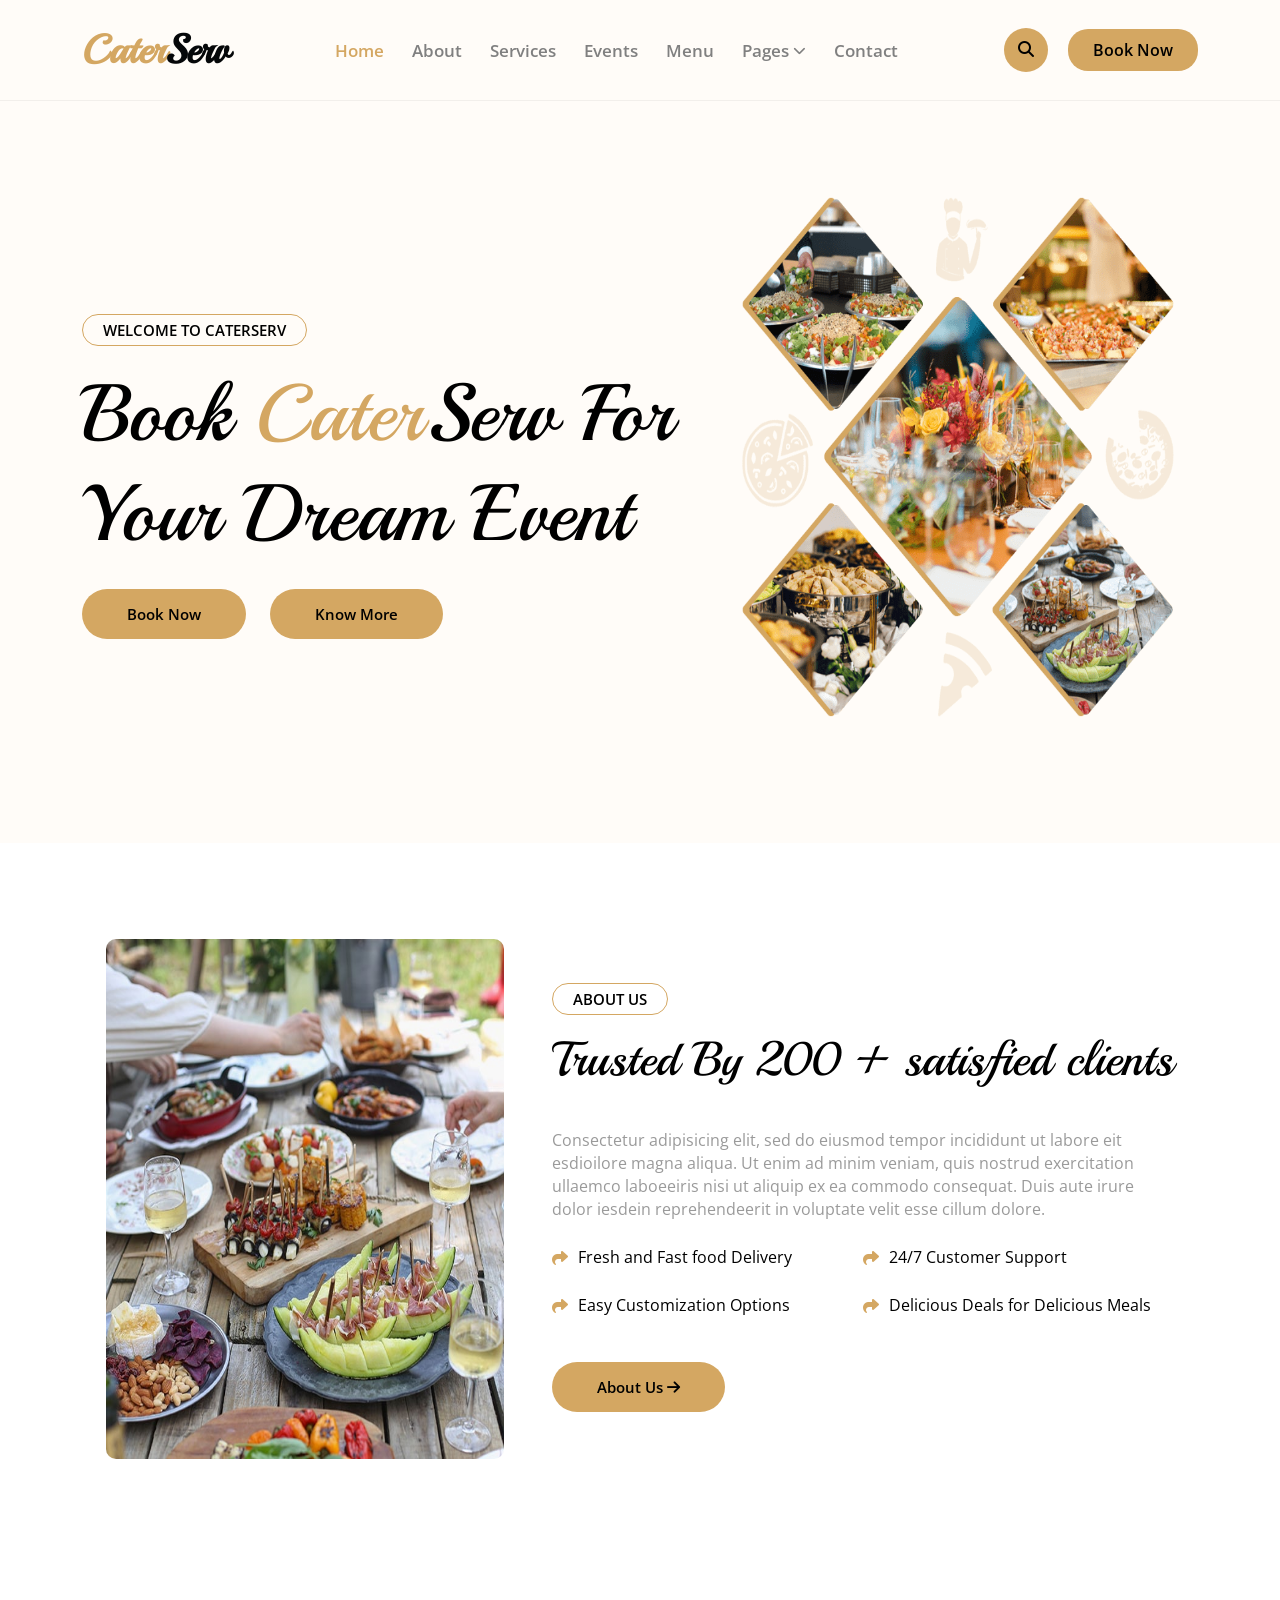
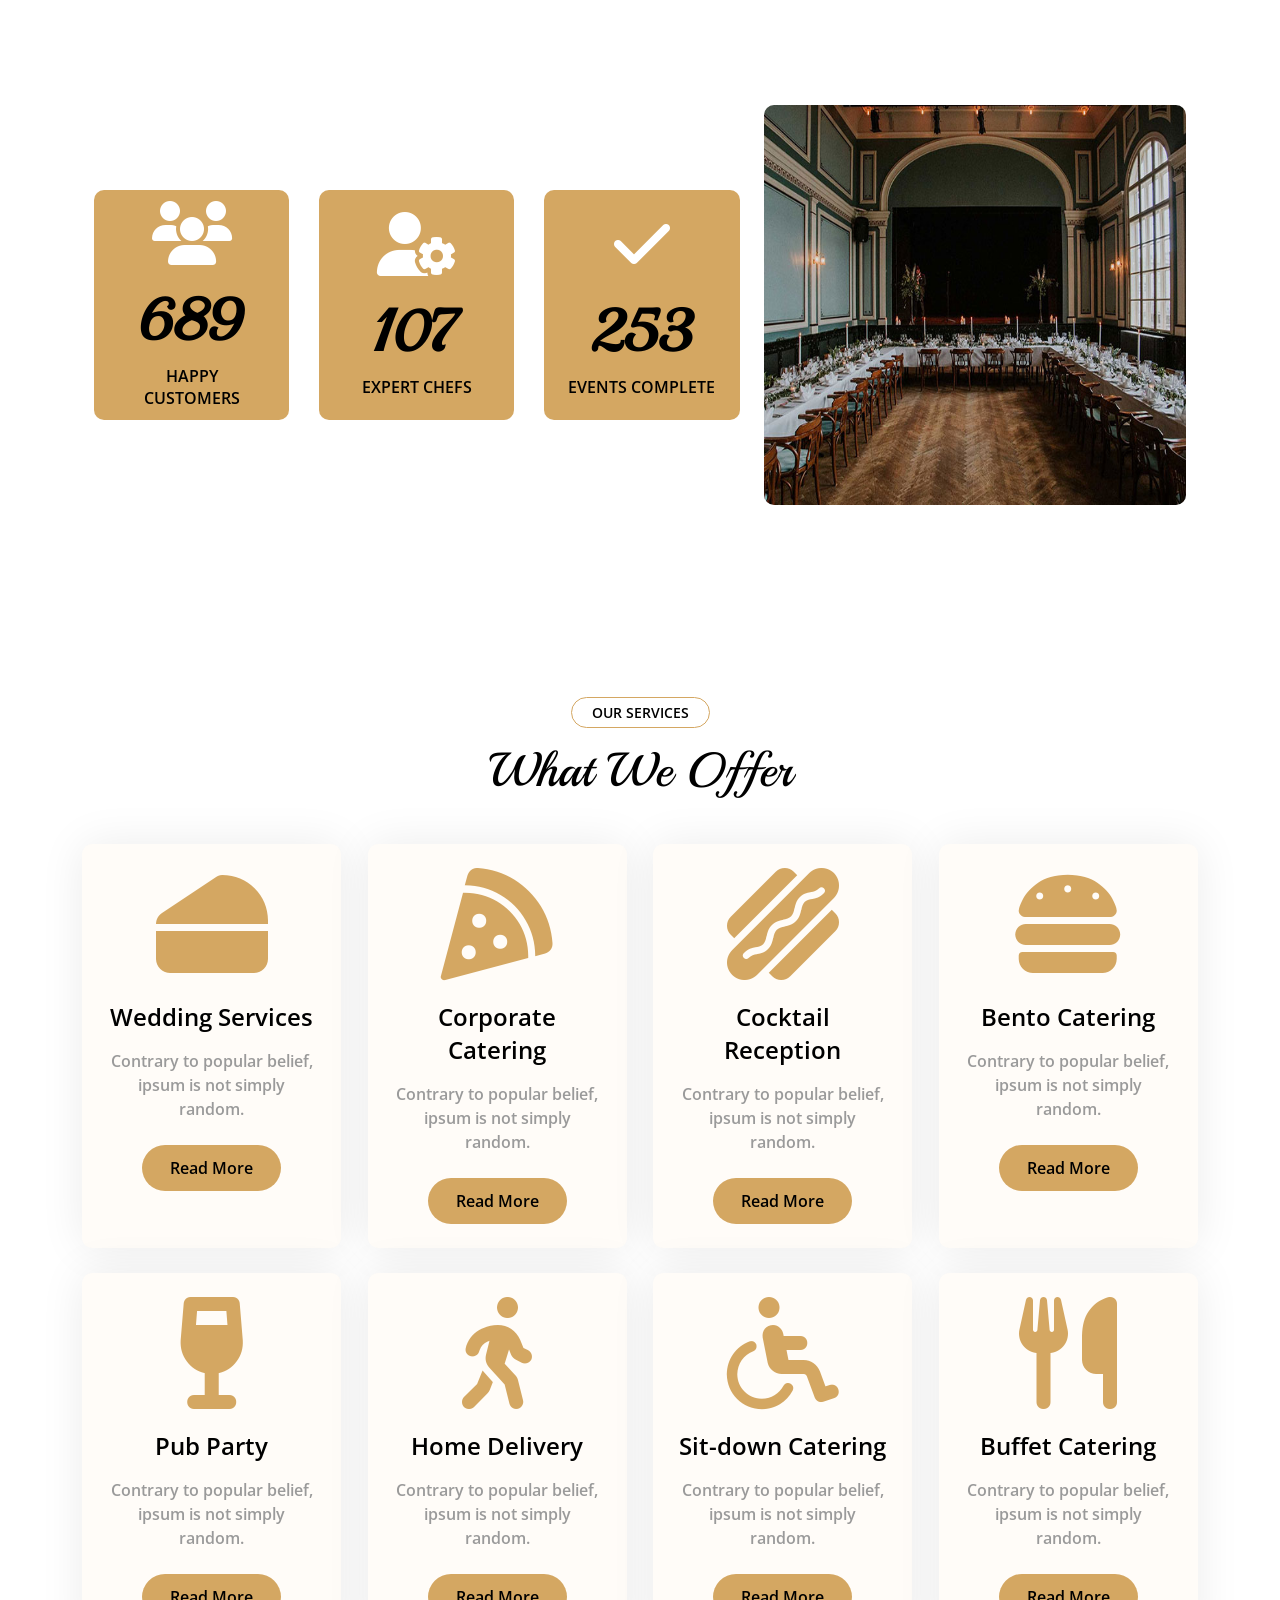
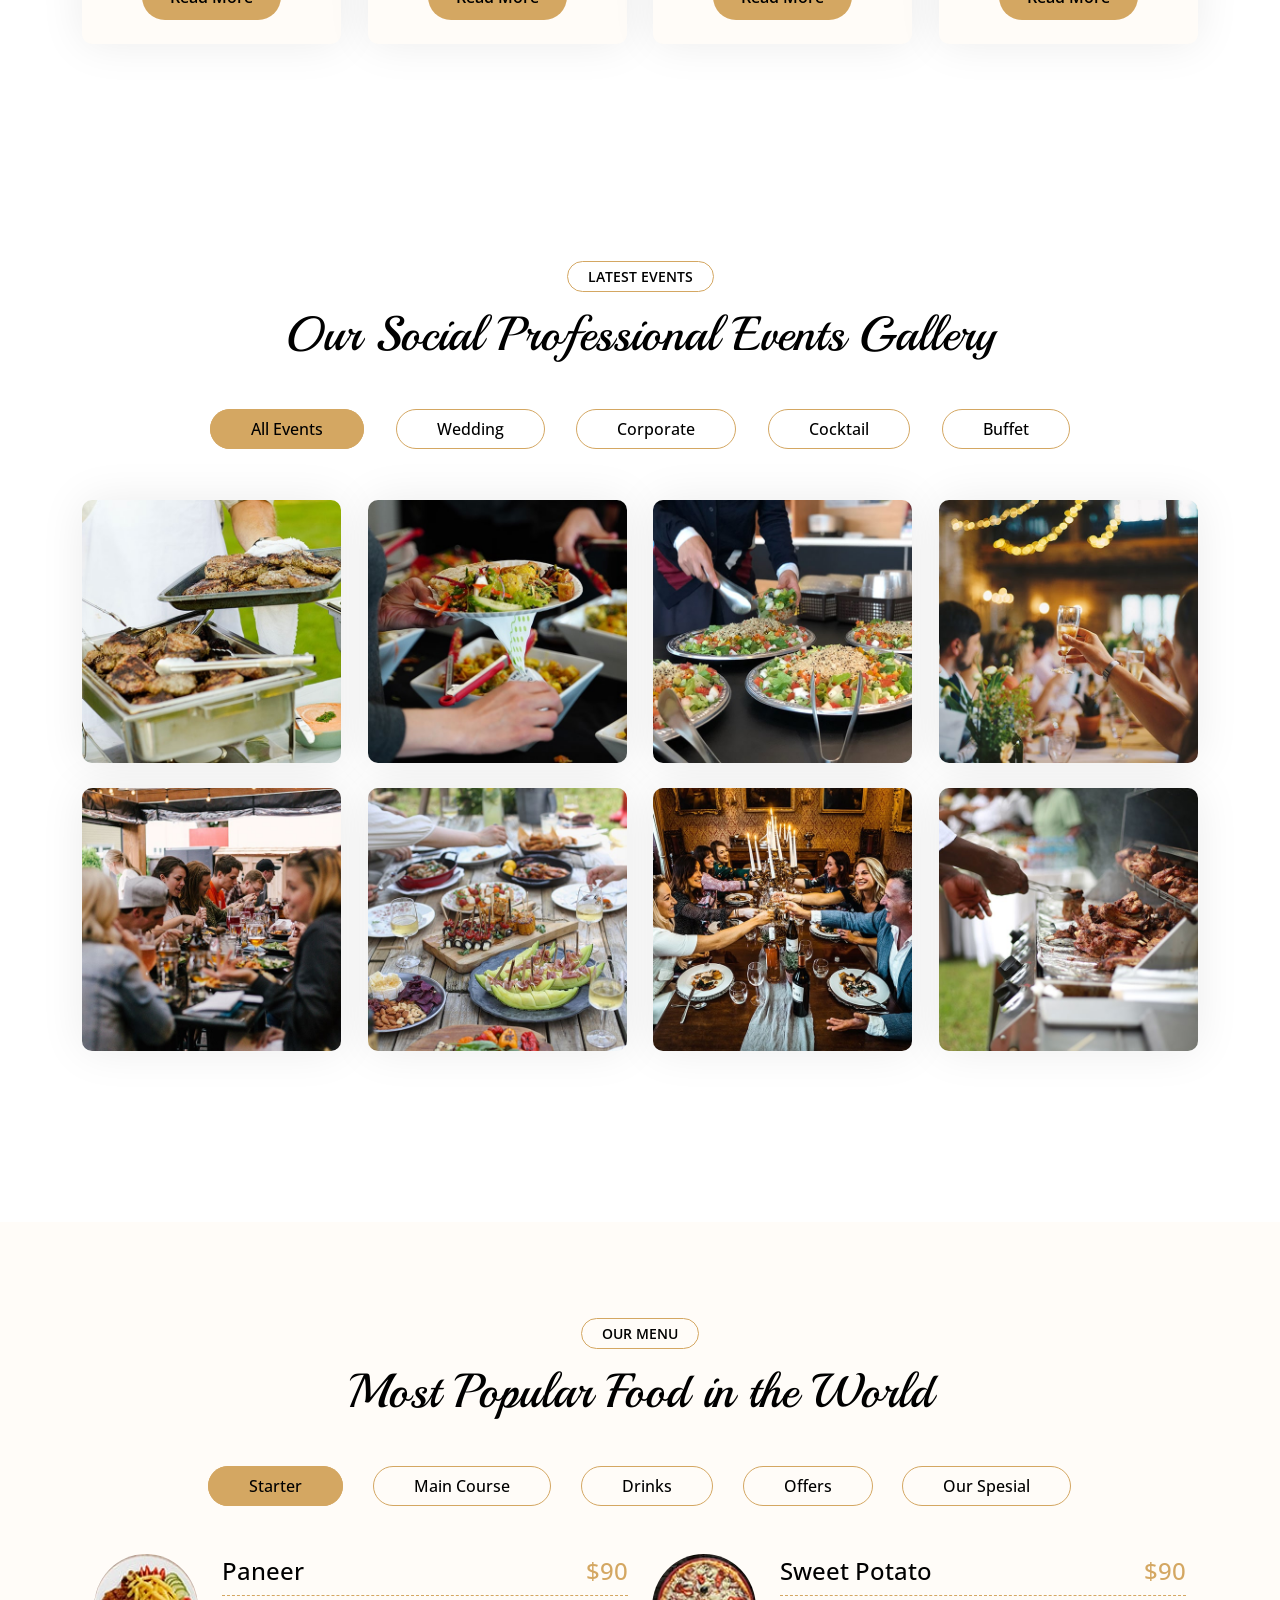
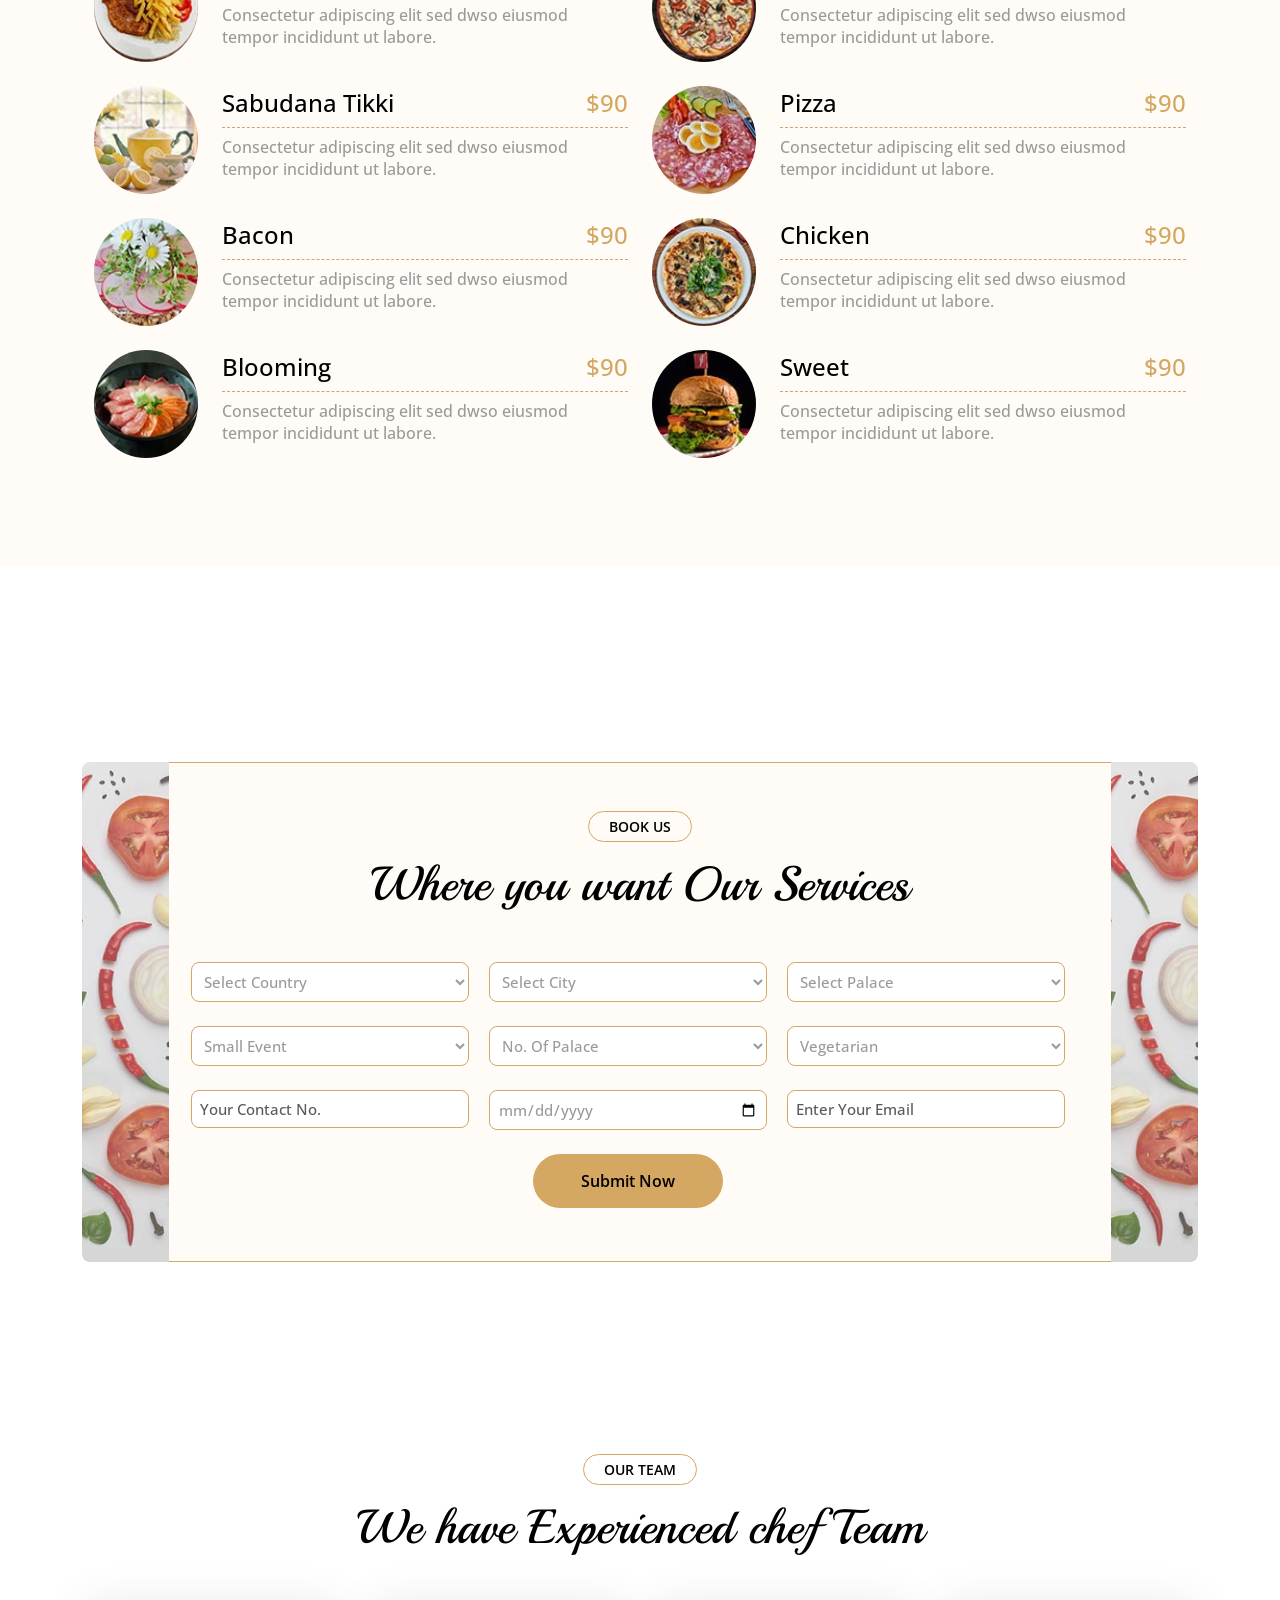
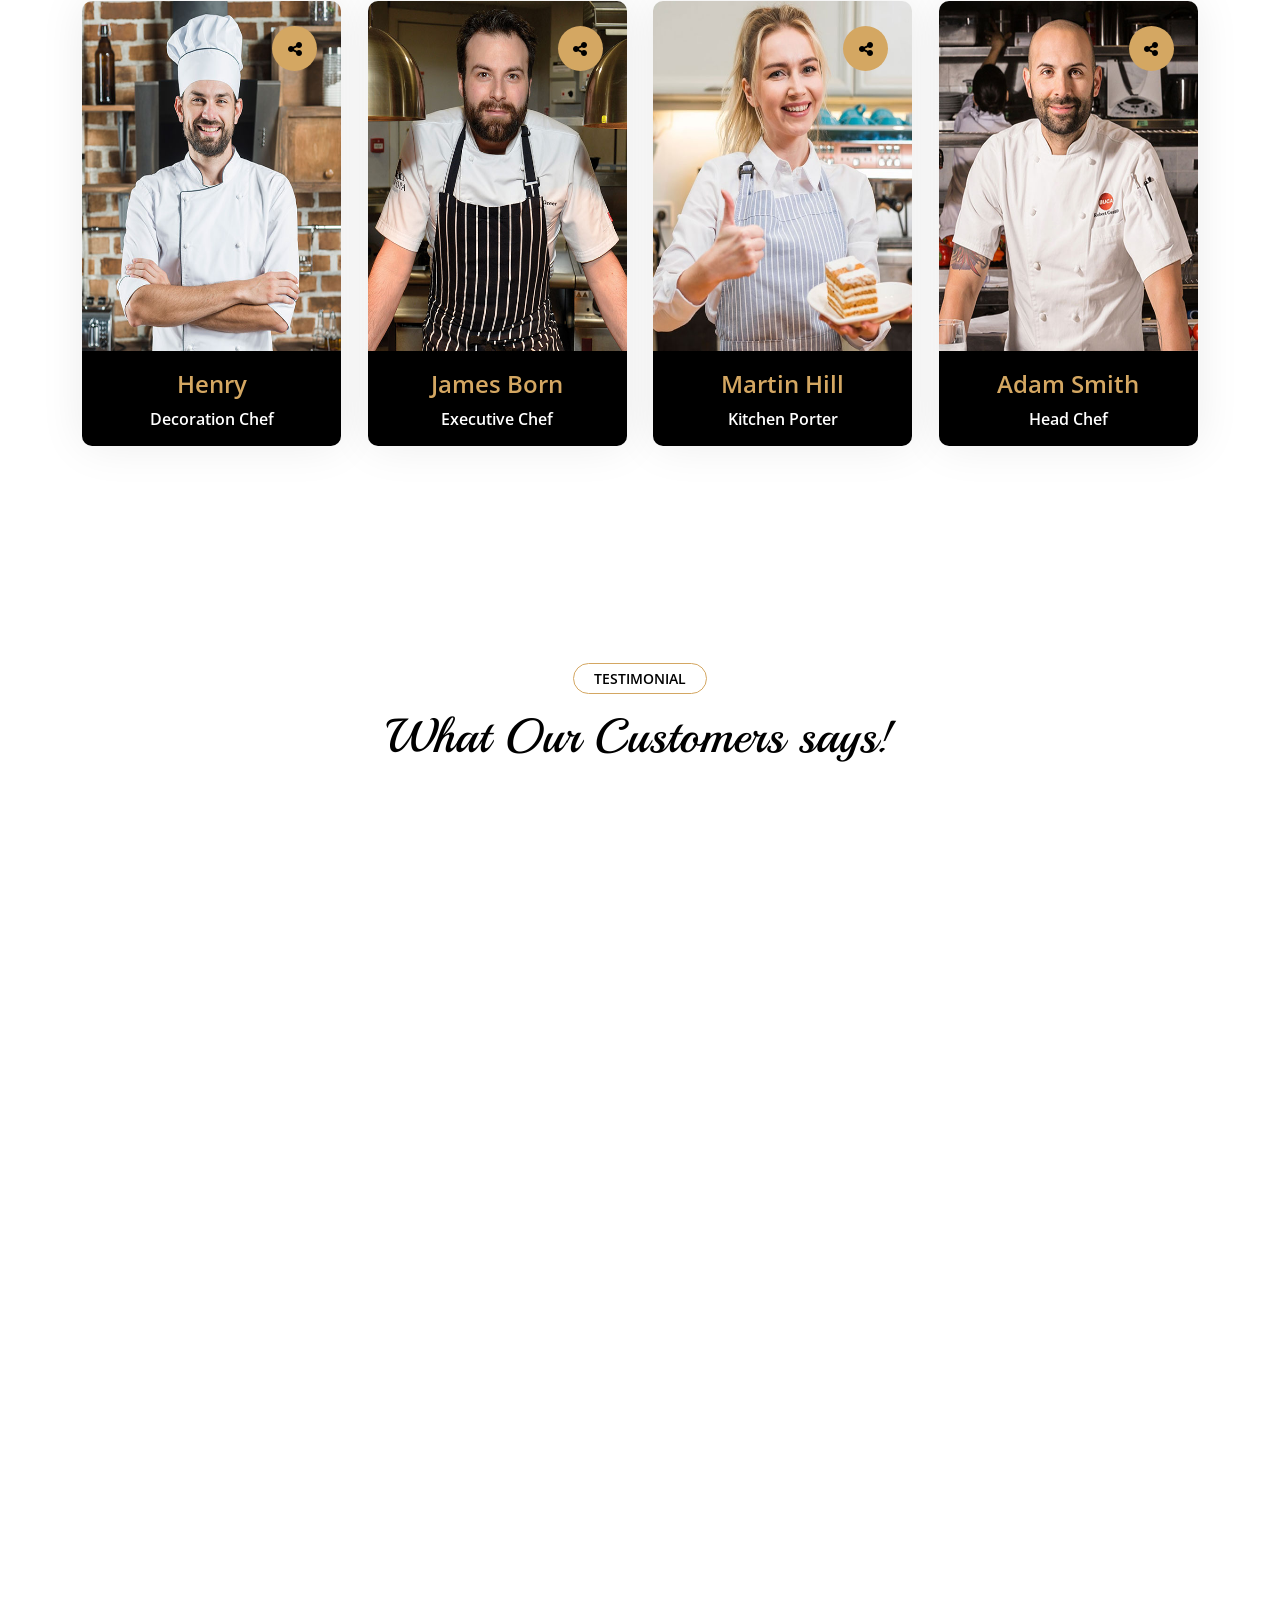
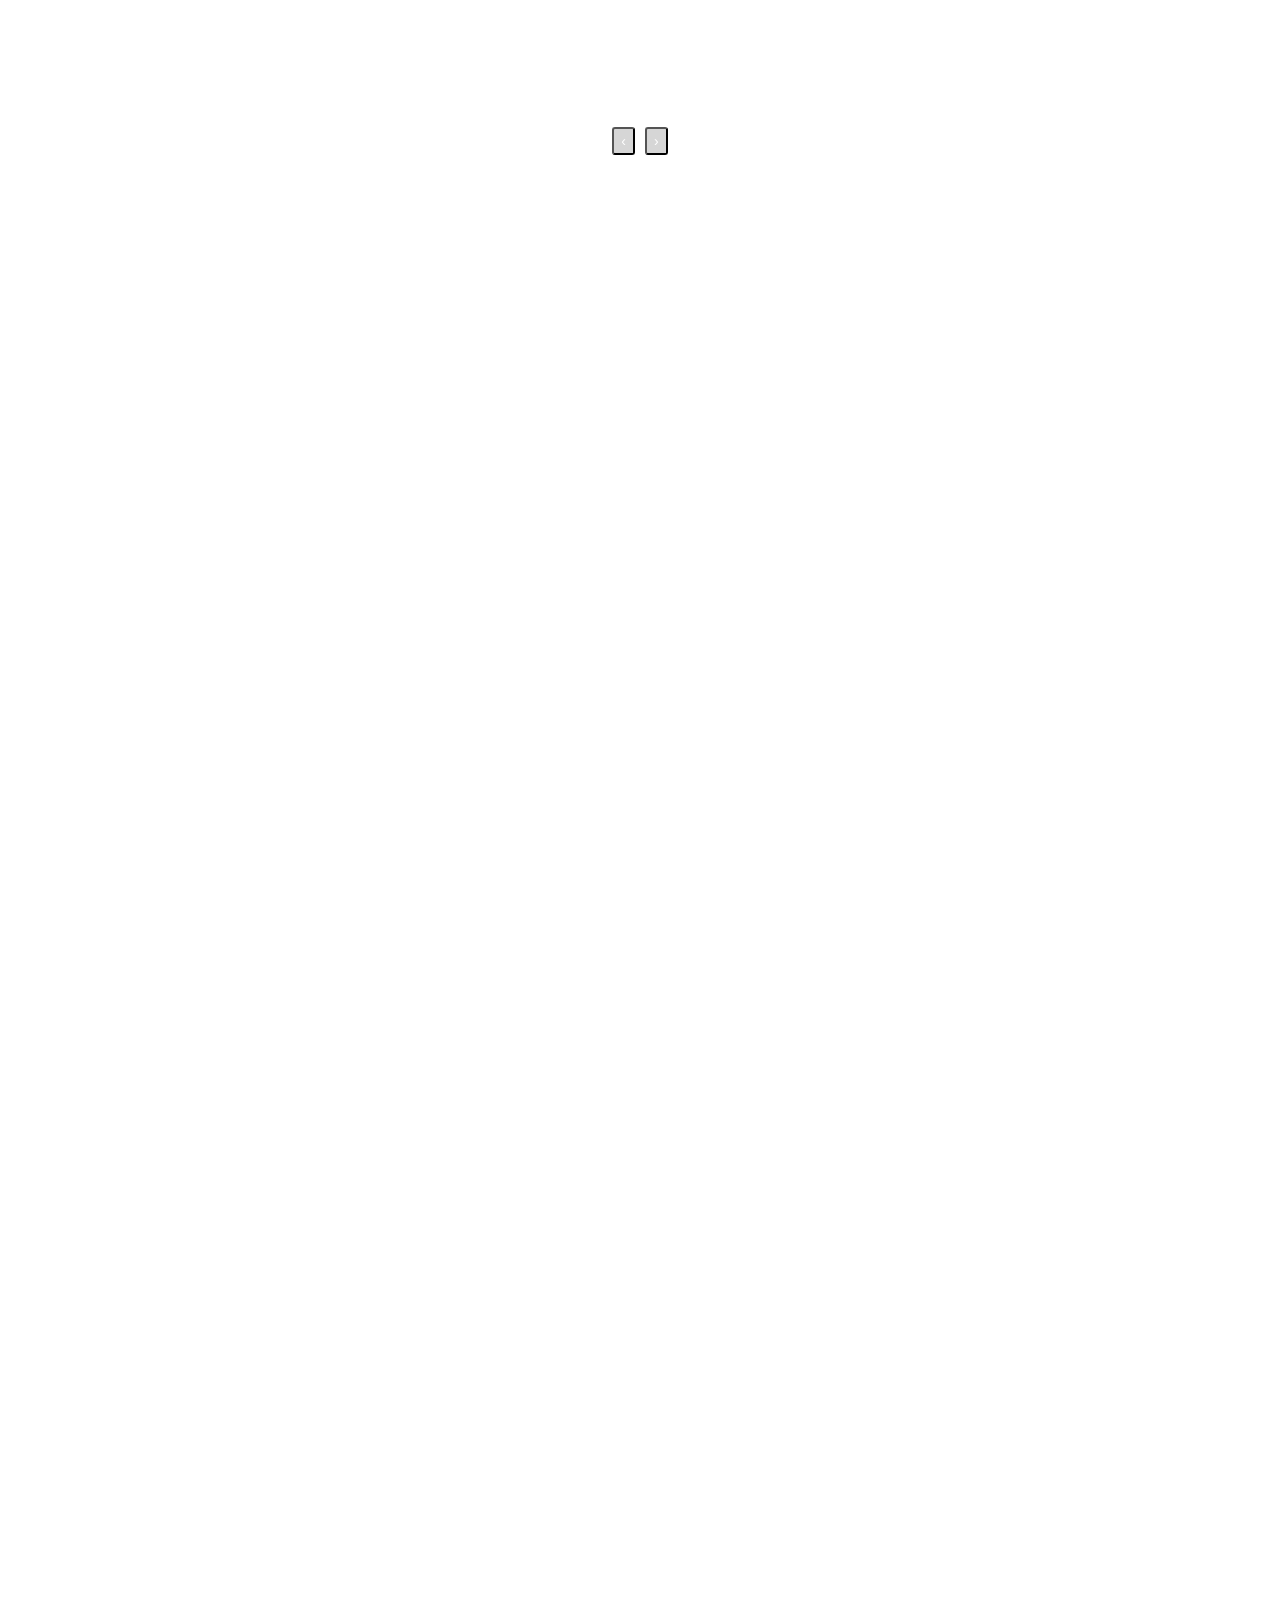
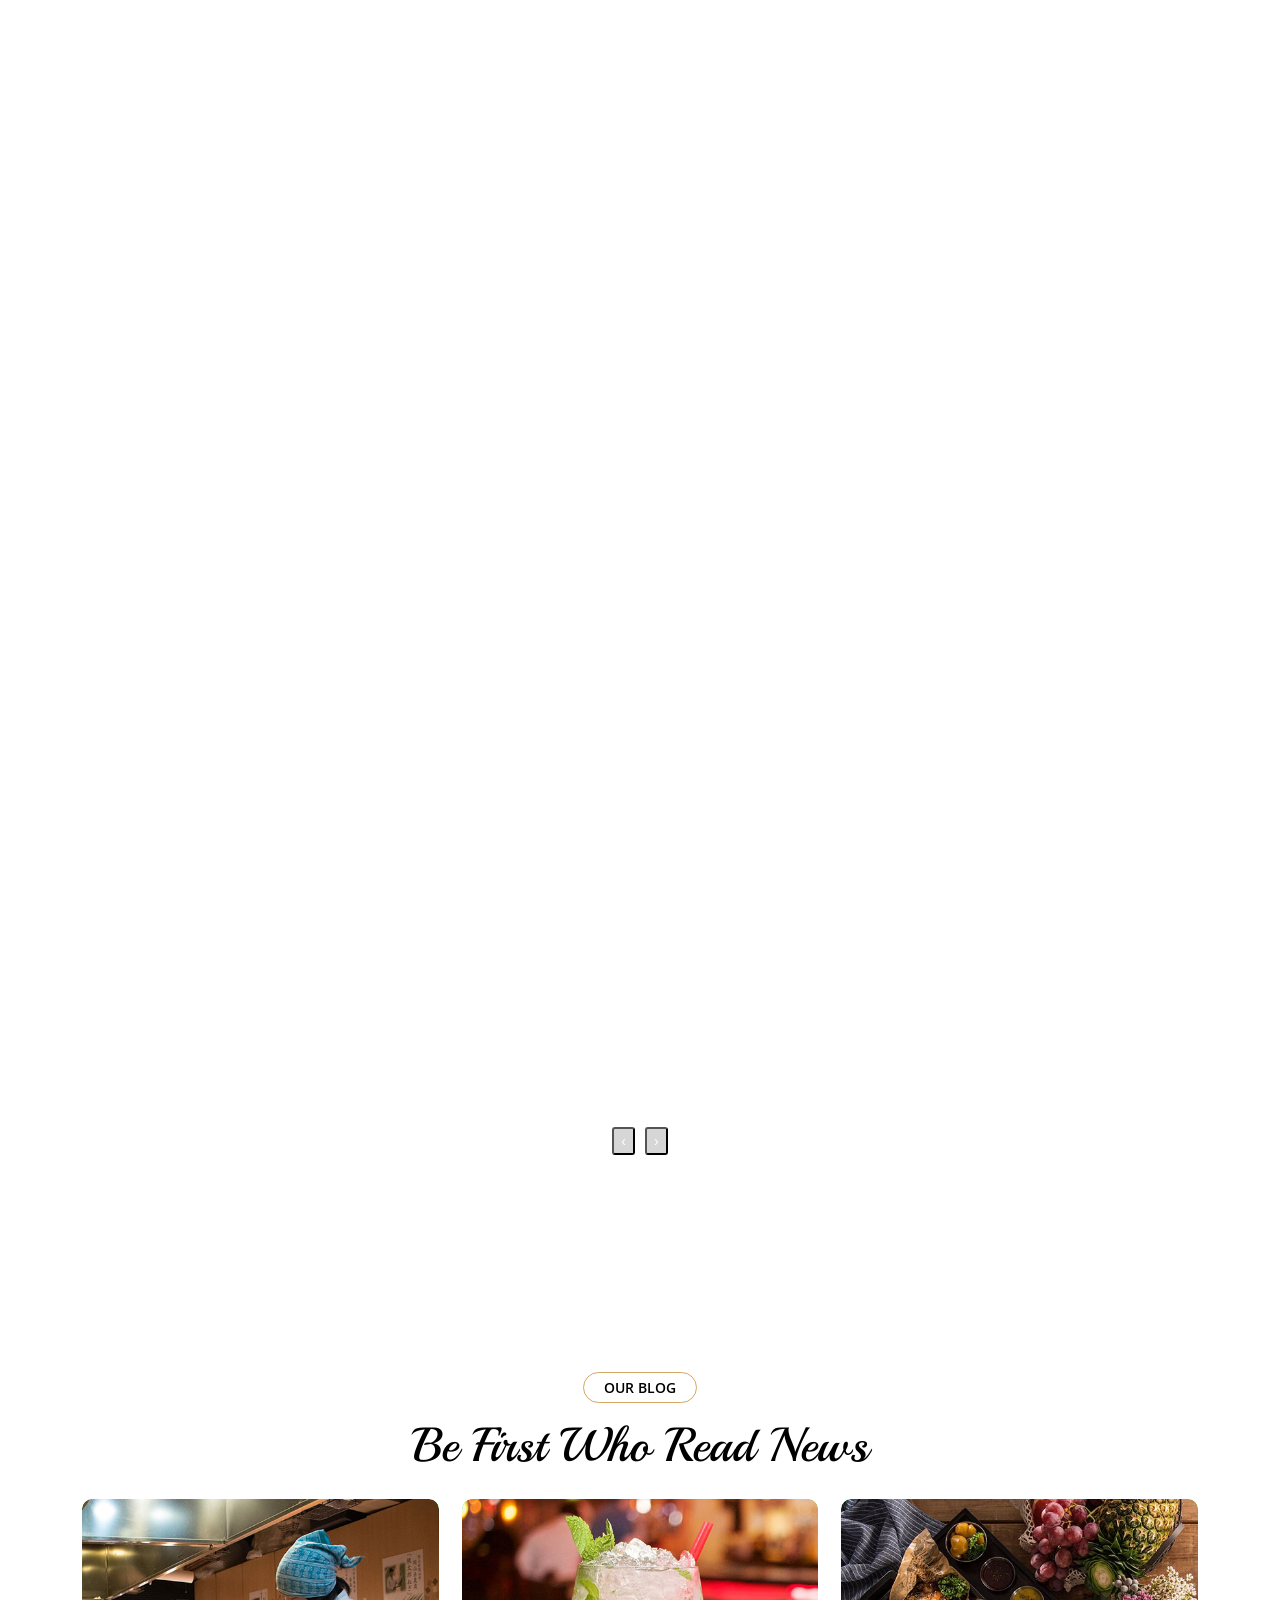
==== commit ce59006b: "index.html" ====
--- a/index.html
+++ b/index.html
@@ -42,16 +42,23 @@
                 </div>
                 <nav>
                     <ul class="menu">
-                        <li><a href="#" style="color: #D4A762;">Home</a></li>
-                        <li><a href="#">About</a></li>
-                        <li><a href="#">Services</a></li>
-                        <li><a href="#">Events</a></li>
-                        <li><a href="#">Menu</a></li>
+                        <li><a href="index.html" style="color: #D4A762;">Home</a></li>
+                        <li><a href="about.html">About</a></li>
+                        <li><a href="services.html">Services</a></li>
+                        <li><a href="events.html">Events</a></li>
+                        <li><a href="menu.html">Menu</a></li>
                         <li><a href="#">Pages
                                 <i class="fa-solid fa-chevron-down fa-xs menu_icon"></i>
                             </a>
+                            <ul class="submenu">
+                                <li><a href="booking.html">Booking</a></li>
+                                <li><a href="our_blog.html">Our Blog</a></li>
+                                <li><a href="our_team.html">Our Team</a></li>
+                                <li><a href="testimonial.html">Testimonial</a></li>
+                                <li><a href="error_page.html">404 Page</a></li>
+                            </ul>
                         </li>
-                        <li><a href="#">Contact</a></li>
+                        <li><a href="contact.html">Contact</a></li>
                     </ul>
                 </nav>
                 <div class="header_button row">
@@ -94,7 +101,7 @@
     <section>
         <div class="inner_container">
             <div class="about_section row">
-                <div class="WOW animate__bounceInUp about_section_img_box">
+                <div class="about_section_img_box">
                     <img src="img/about.jpg" alt="About Img">
                 </div>
                 <div class="about_section_text wow animate__bounce" data-wow-duration="2s">
@@ -124,7 +131,7 @@
                             <p>Delicious Deals for Delicious Meals</p>
                         </div>
                     </div>
-                    <a href="#">About Us
+                    <a href="about.html">About Us
                         <i class="fa-solid fa-arrow-right about_icon"></i>
                     </a>
                 </div>
--- a/css/index.css
+++ b/css/index.css
@@ -108,10 +108,12 @@
 .menu li {
     list-style: none;
     display: inline-block;
+    position: relative;
     /* margin-right: 5px; */
 }
 
 .menu a {
+    display: block;
     padding: 10px 12px;
     color: gray;
     text-decoration: none;
@@ -123,6 +125,47 @@
 
 .menu a:hover {
     color: #D4A762;
+}
+
+.submenu {
+    width: 150px;
+    position: absolute;
+    top: 50px;
+    left: 0;
+    padding: 5px 0px;
+    background-color: #FFFCF8;
+    border: 1px solid #d4d4d4;
+    border-radius: 10px;
+    overflow: hidden;
+    display: none;
+    transition: all ease-in-out .5s;
+}
+
+.submenu li {
+    width: 100%;
+    /* background-color: goldenrod; */
+    list-style: none;
+    display: inline-block;
+}
+
+.submenu a {
+    display: block;
+    color: black;
+    /* background-color: rgb(175, 175, 238); */
+    text-decoration: none;
+    font-family: "Open Sans", sans-serif;
+    font-weight: 400;
+    font-size: 16px;
+    transition: all ease-in-out .3s;
+}
+
+.submenu a:hover {
+    color: #ffffff;
+    background-color: #D4A762;
+}
+
+.menu li:hover .submenu {
+    display: block;
 }
 
 .header_button {
@@ -255,6 +298,7 @@
     width: 40%;
     height: 520px;
     padding: 0px 24px;
+    overflow: hidden;
     /* background-color: aqua; */
 }
 
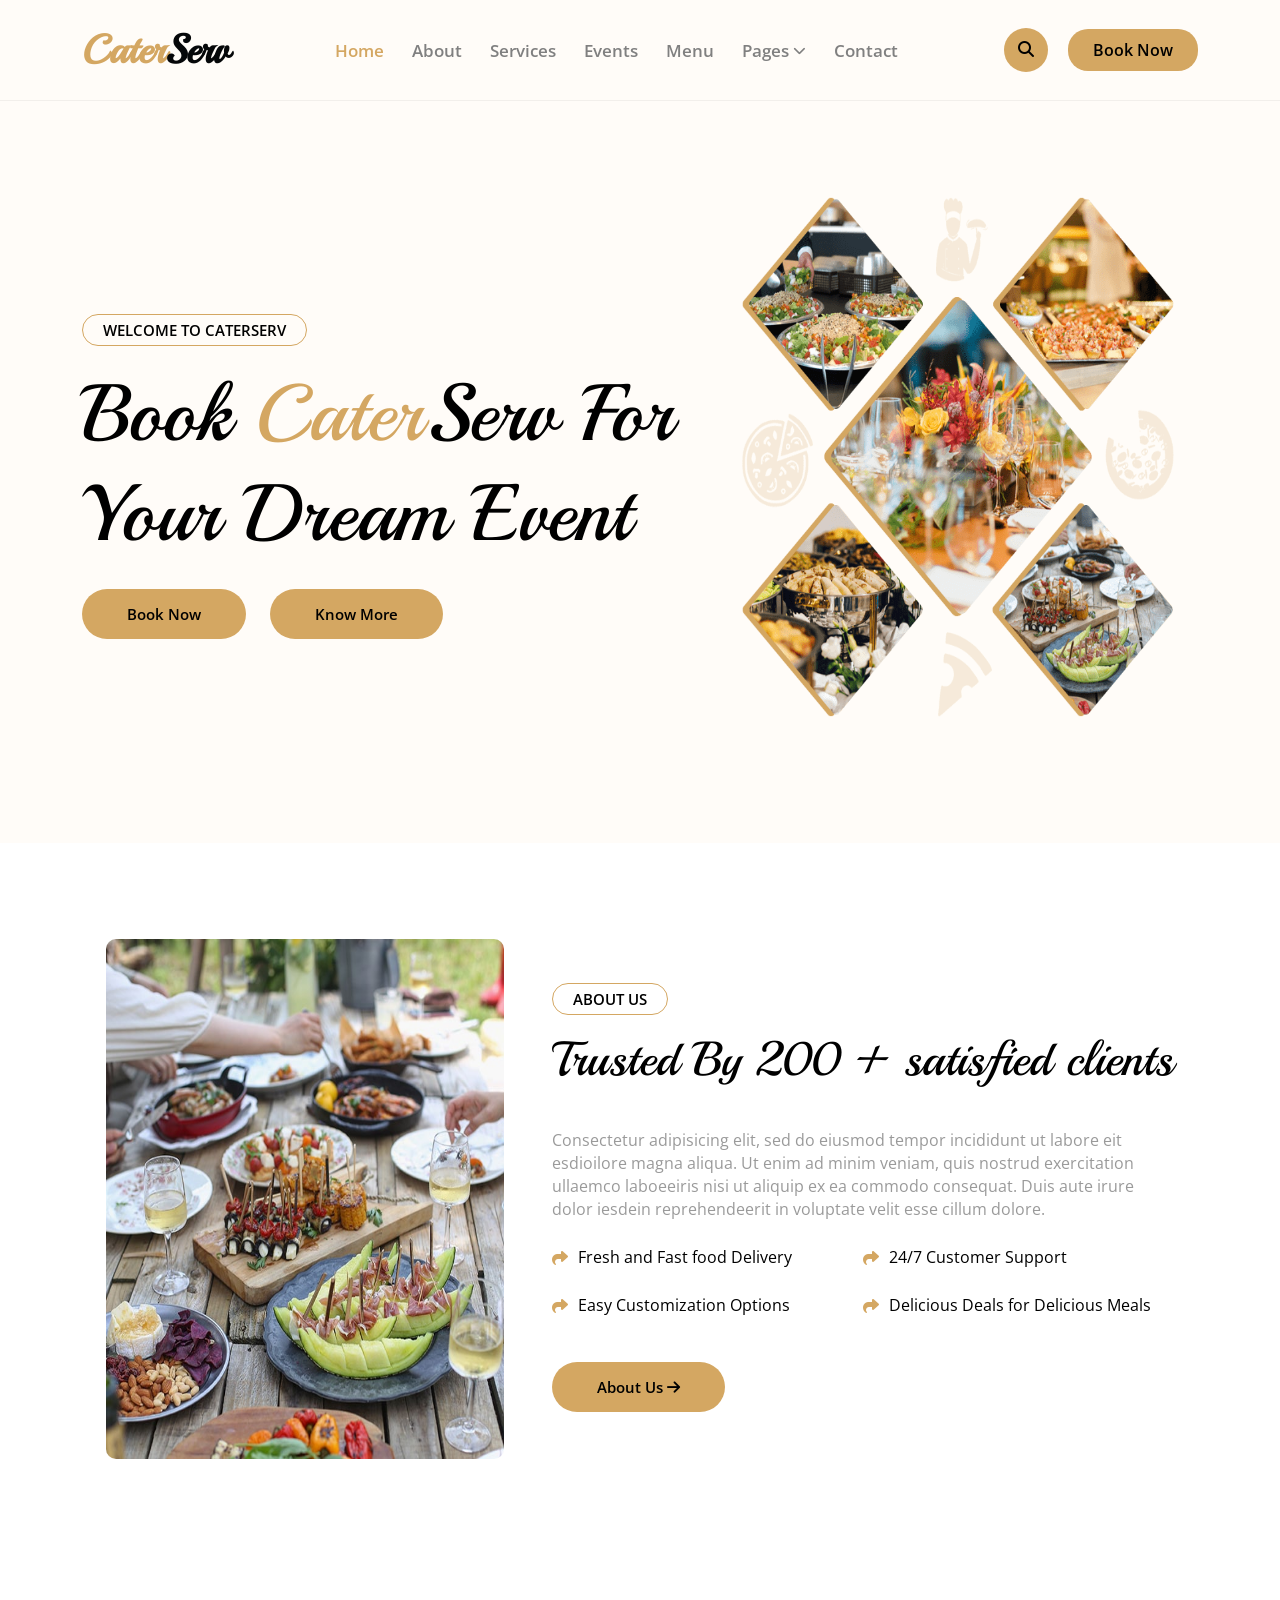
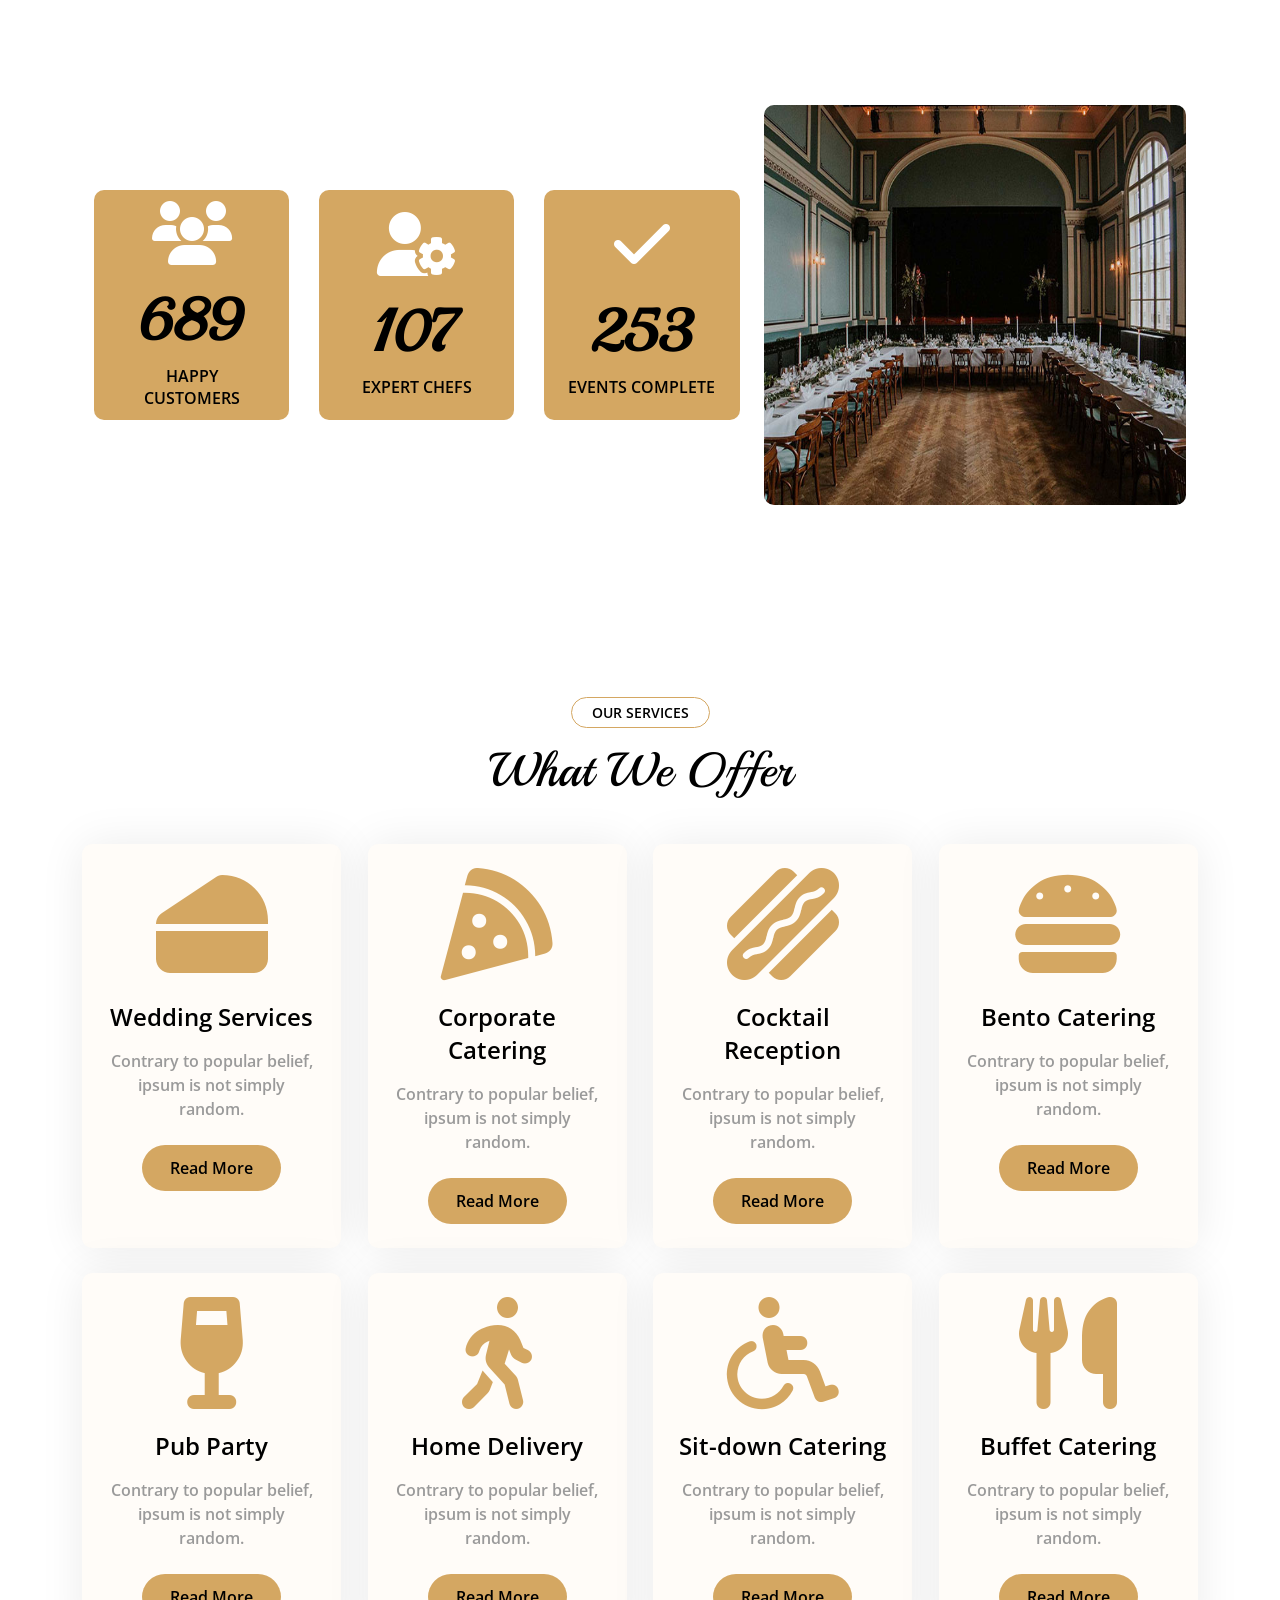
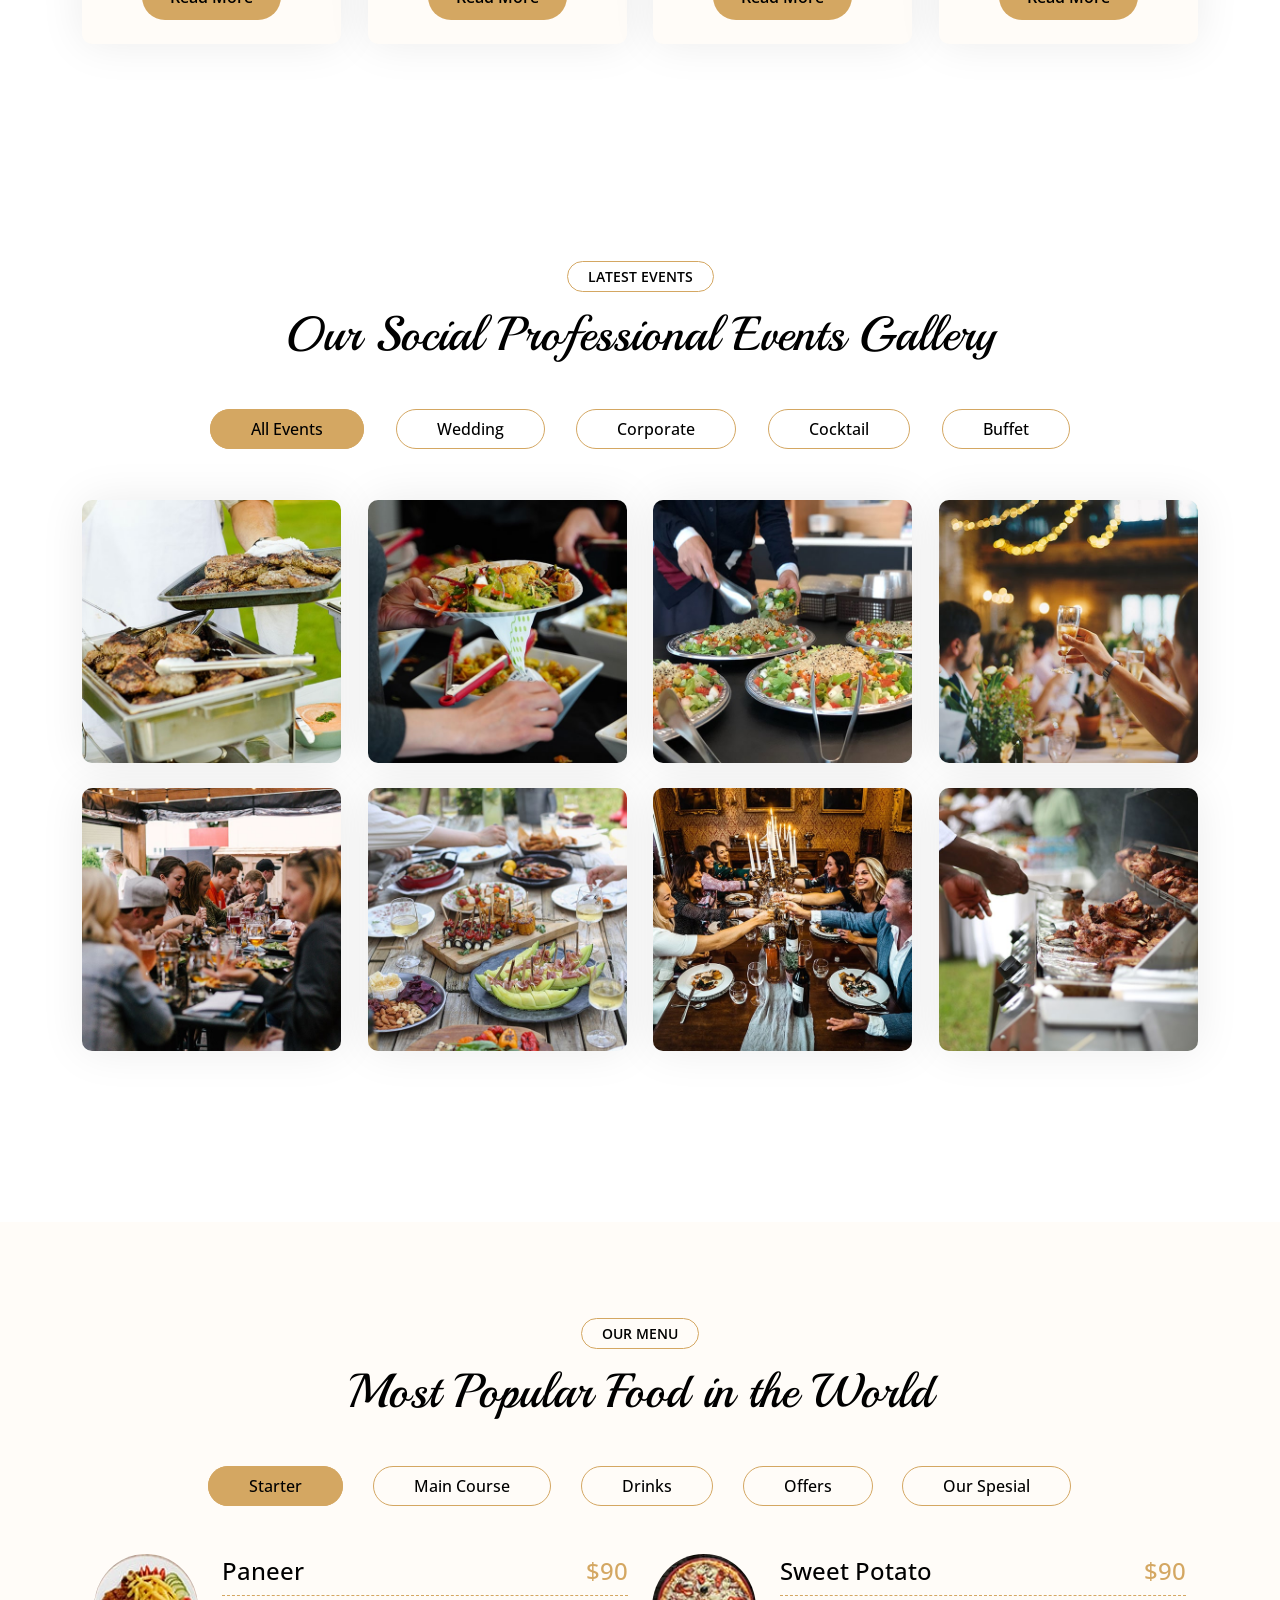
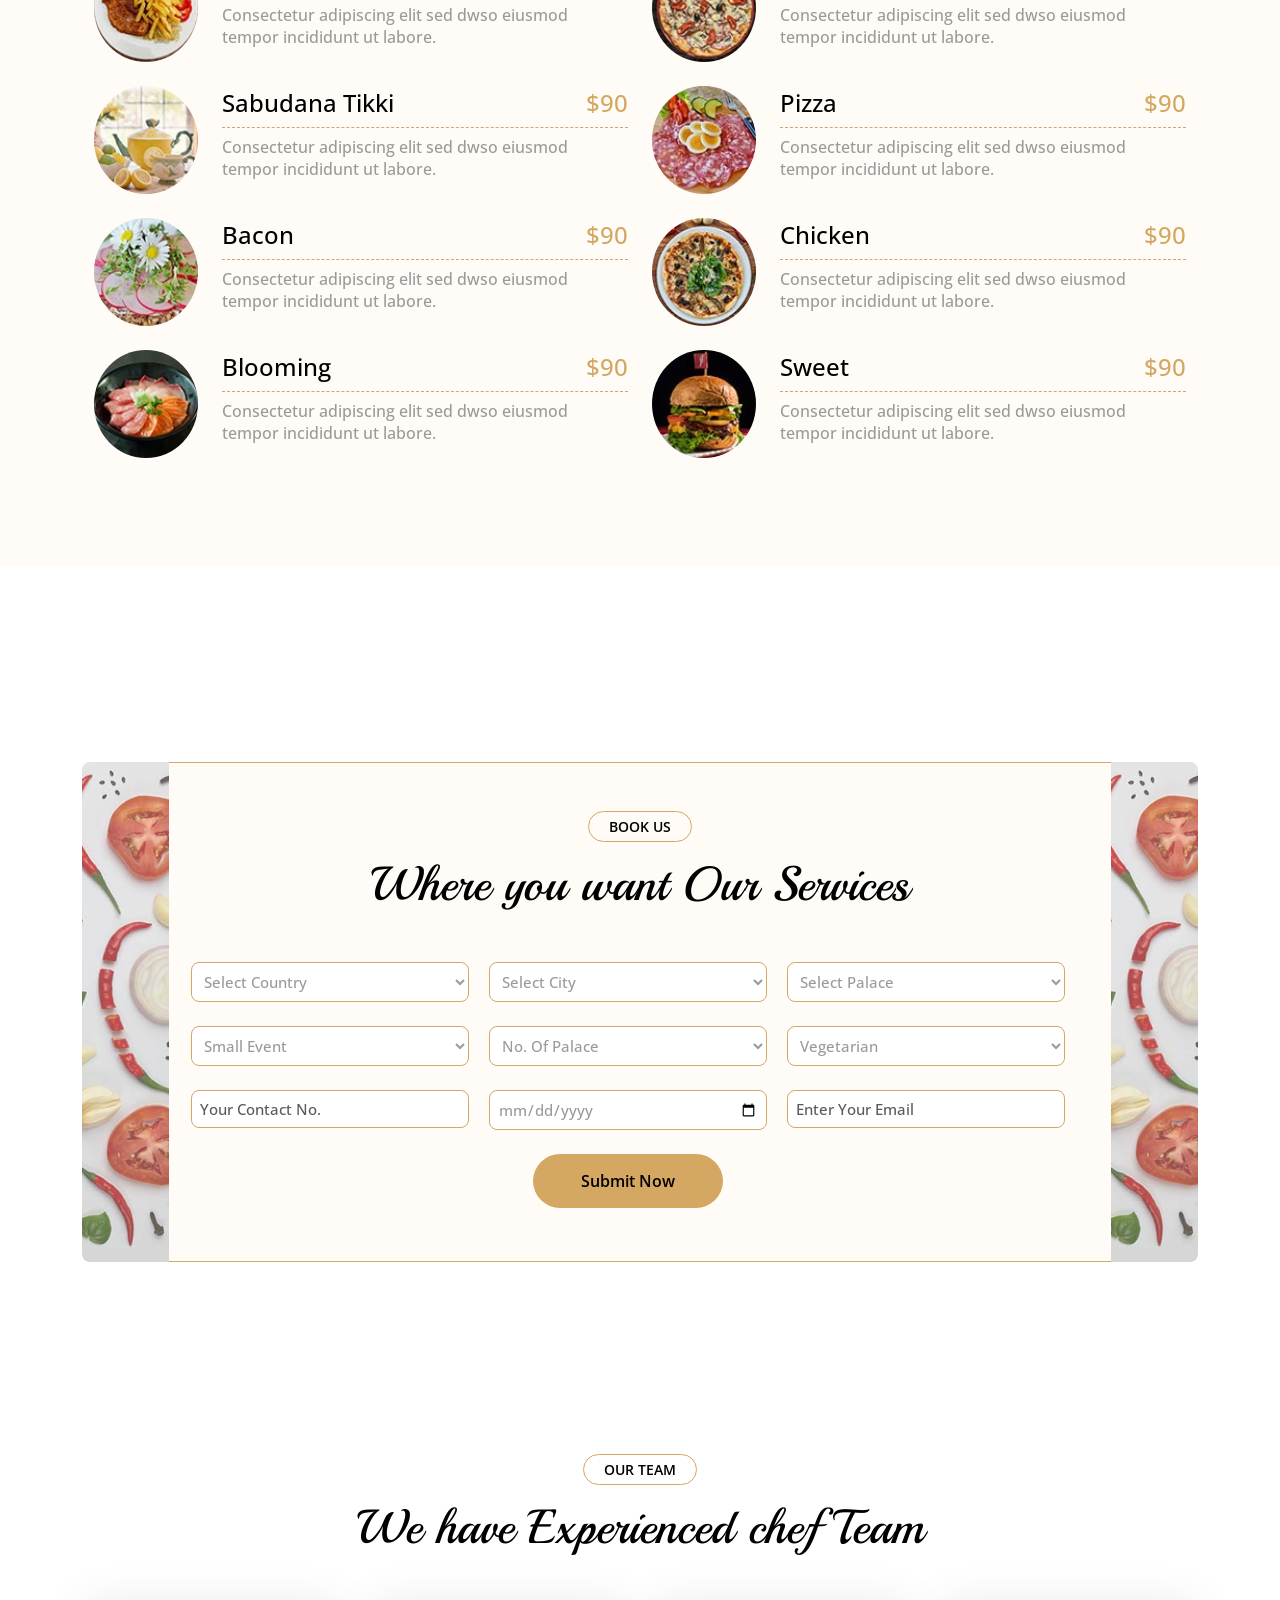
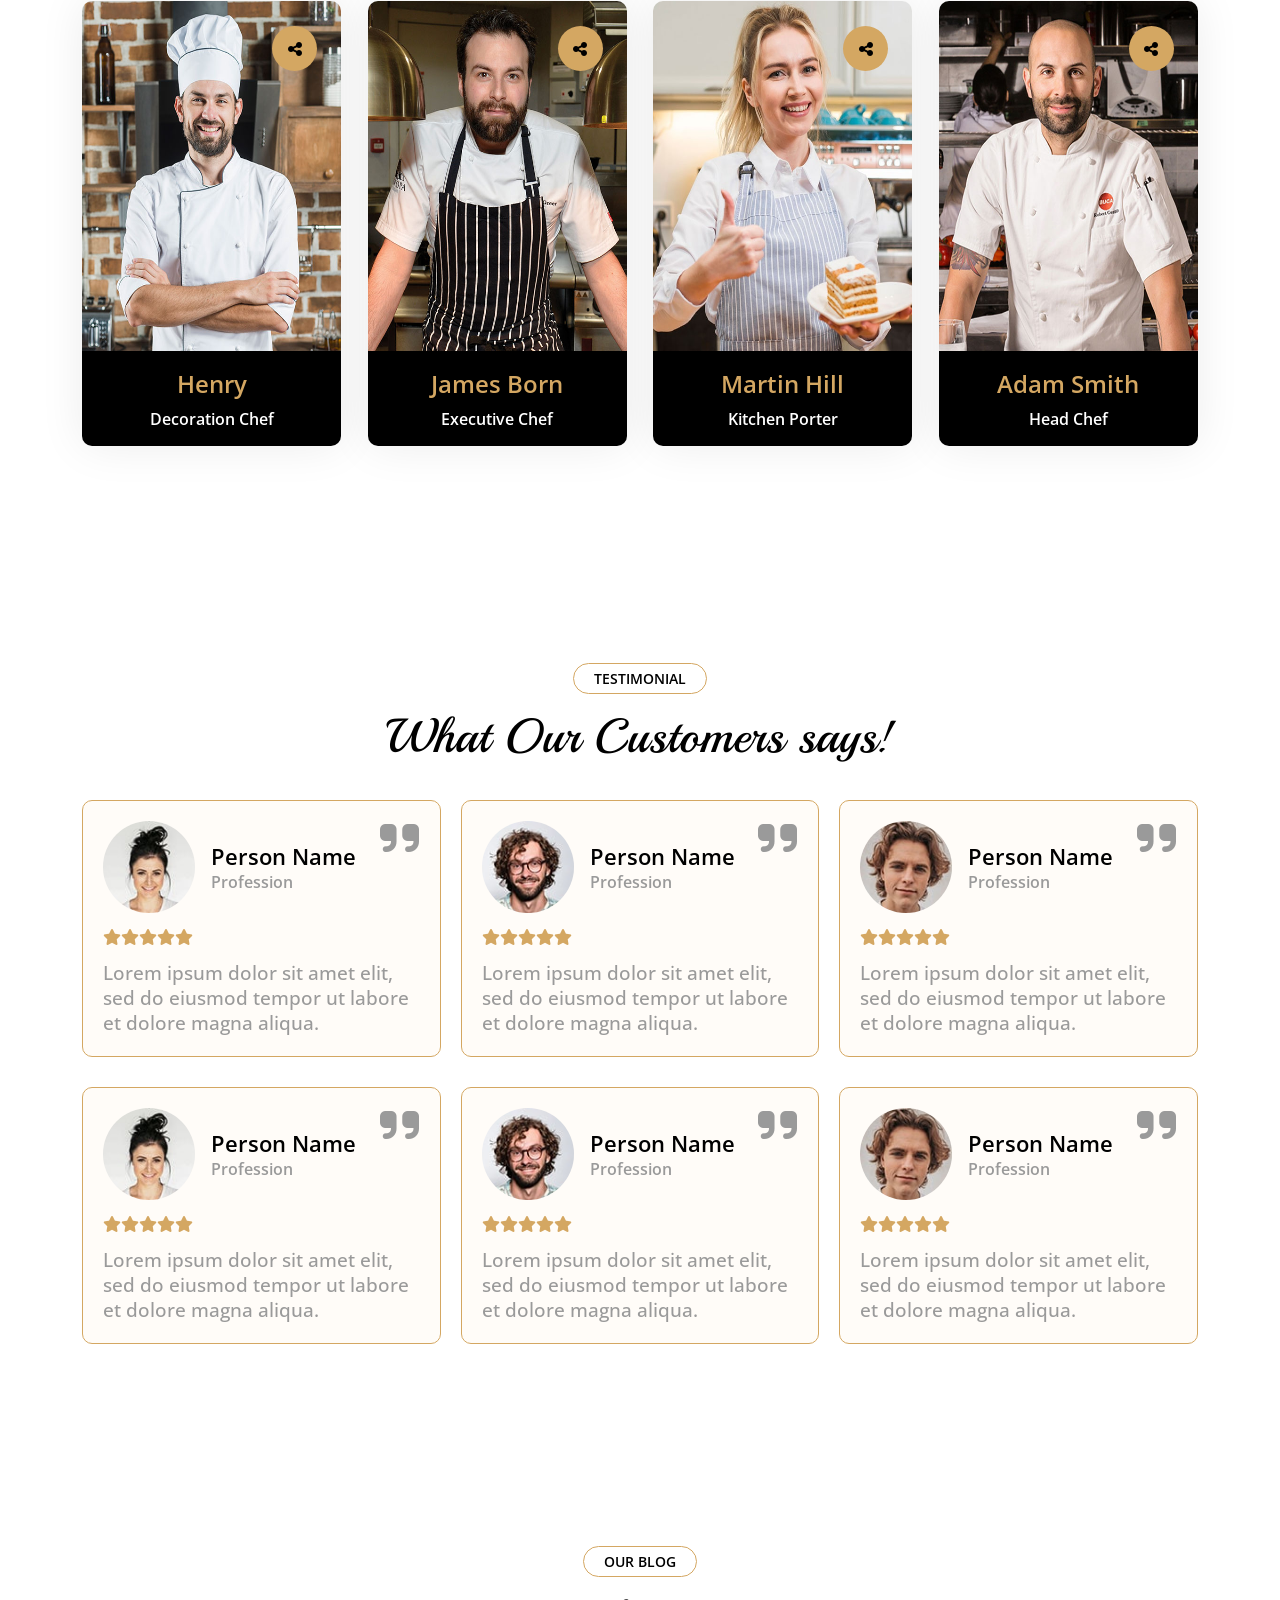
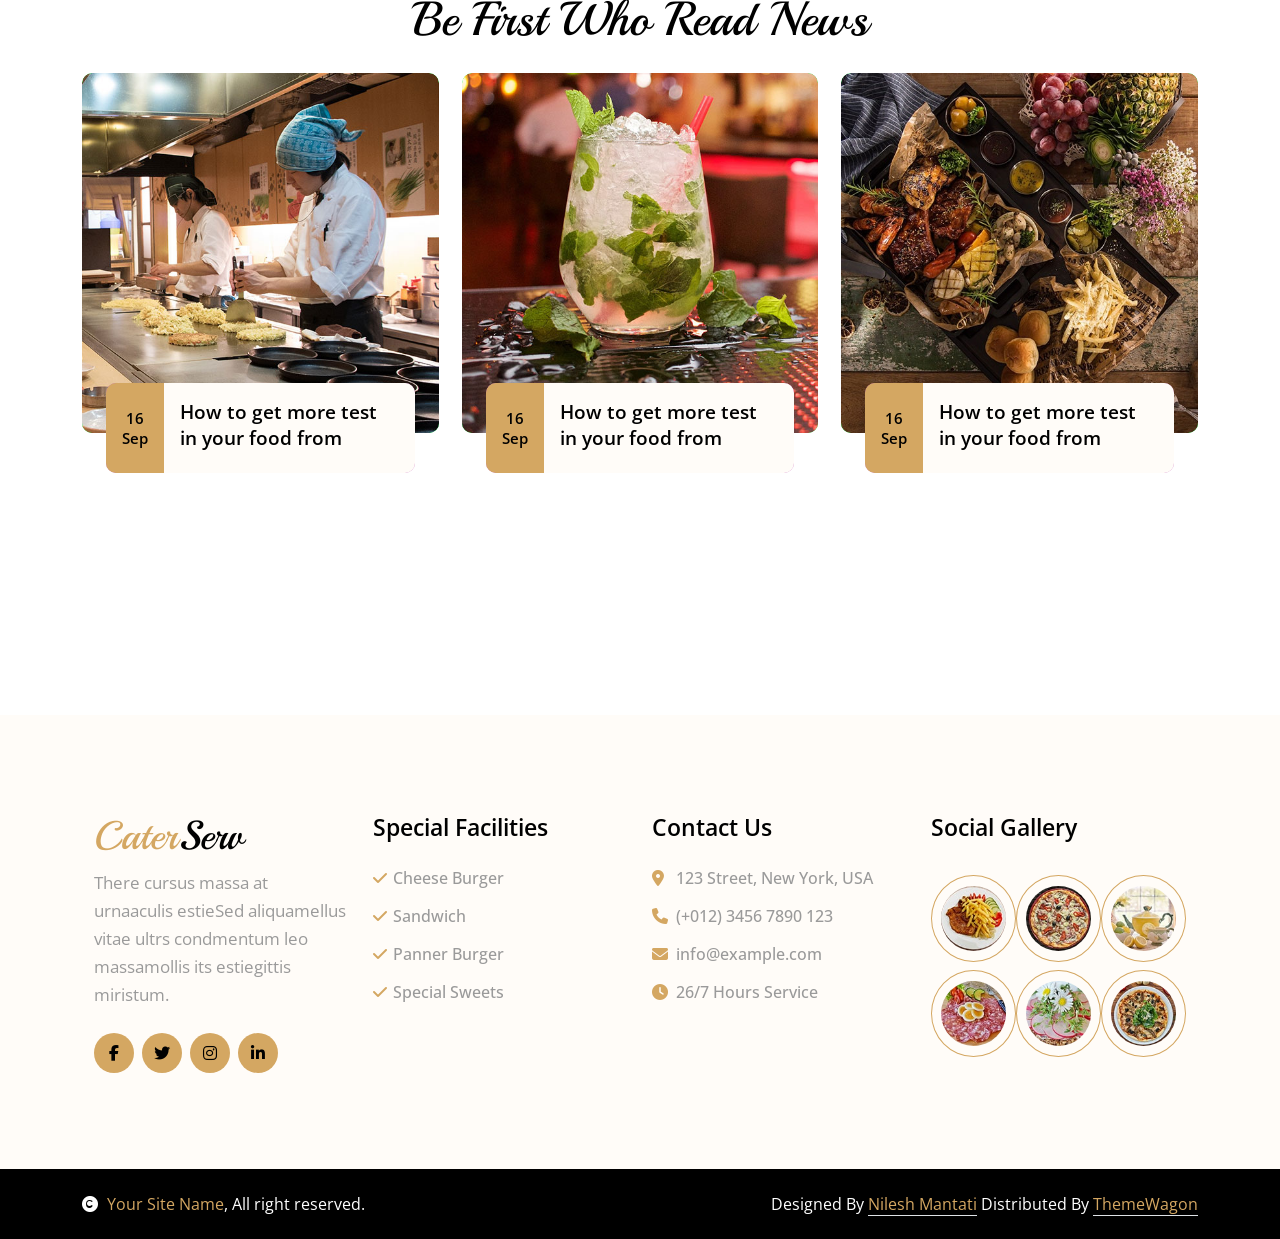
==== commit 864cf5da: "index.html" ====
--- a/index.html
+++ b/index.html
@@ -2,6 +2,8 @@
 <html lang="en">
 
 <head>
+    <!-- Original Website -->
+    <!-- https://themewagon.github.io/CaterServ/ -->
     <meta charset="UTF-8">
     <meta name="viewport" content="width=device-width, initial-scale=1.0">
     <title>CaterServ Website</title>
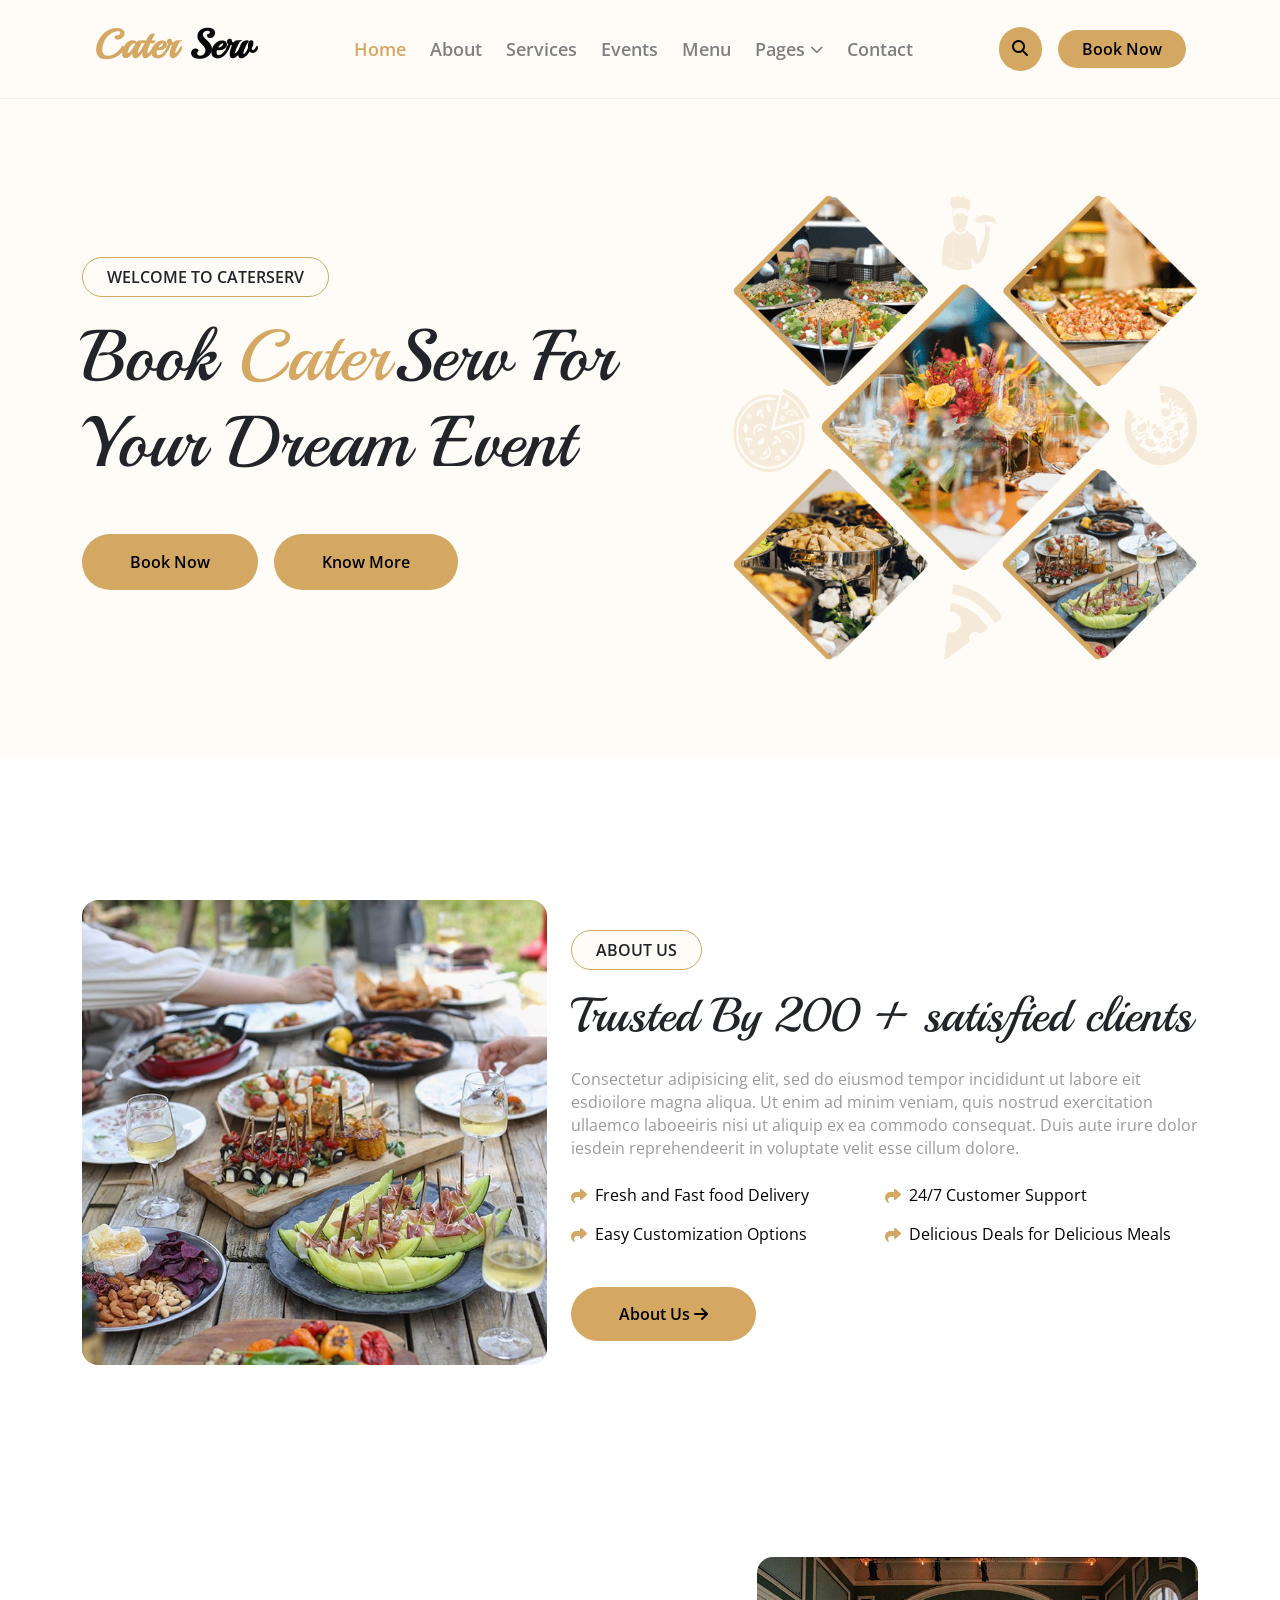
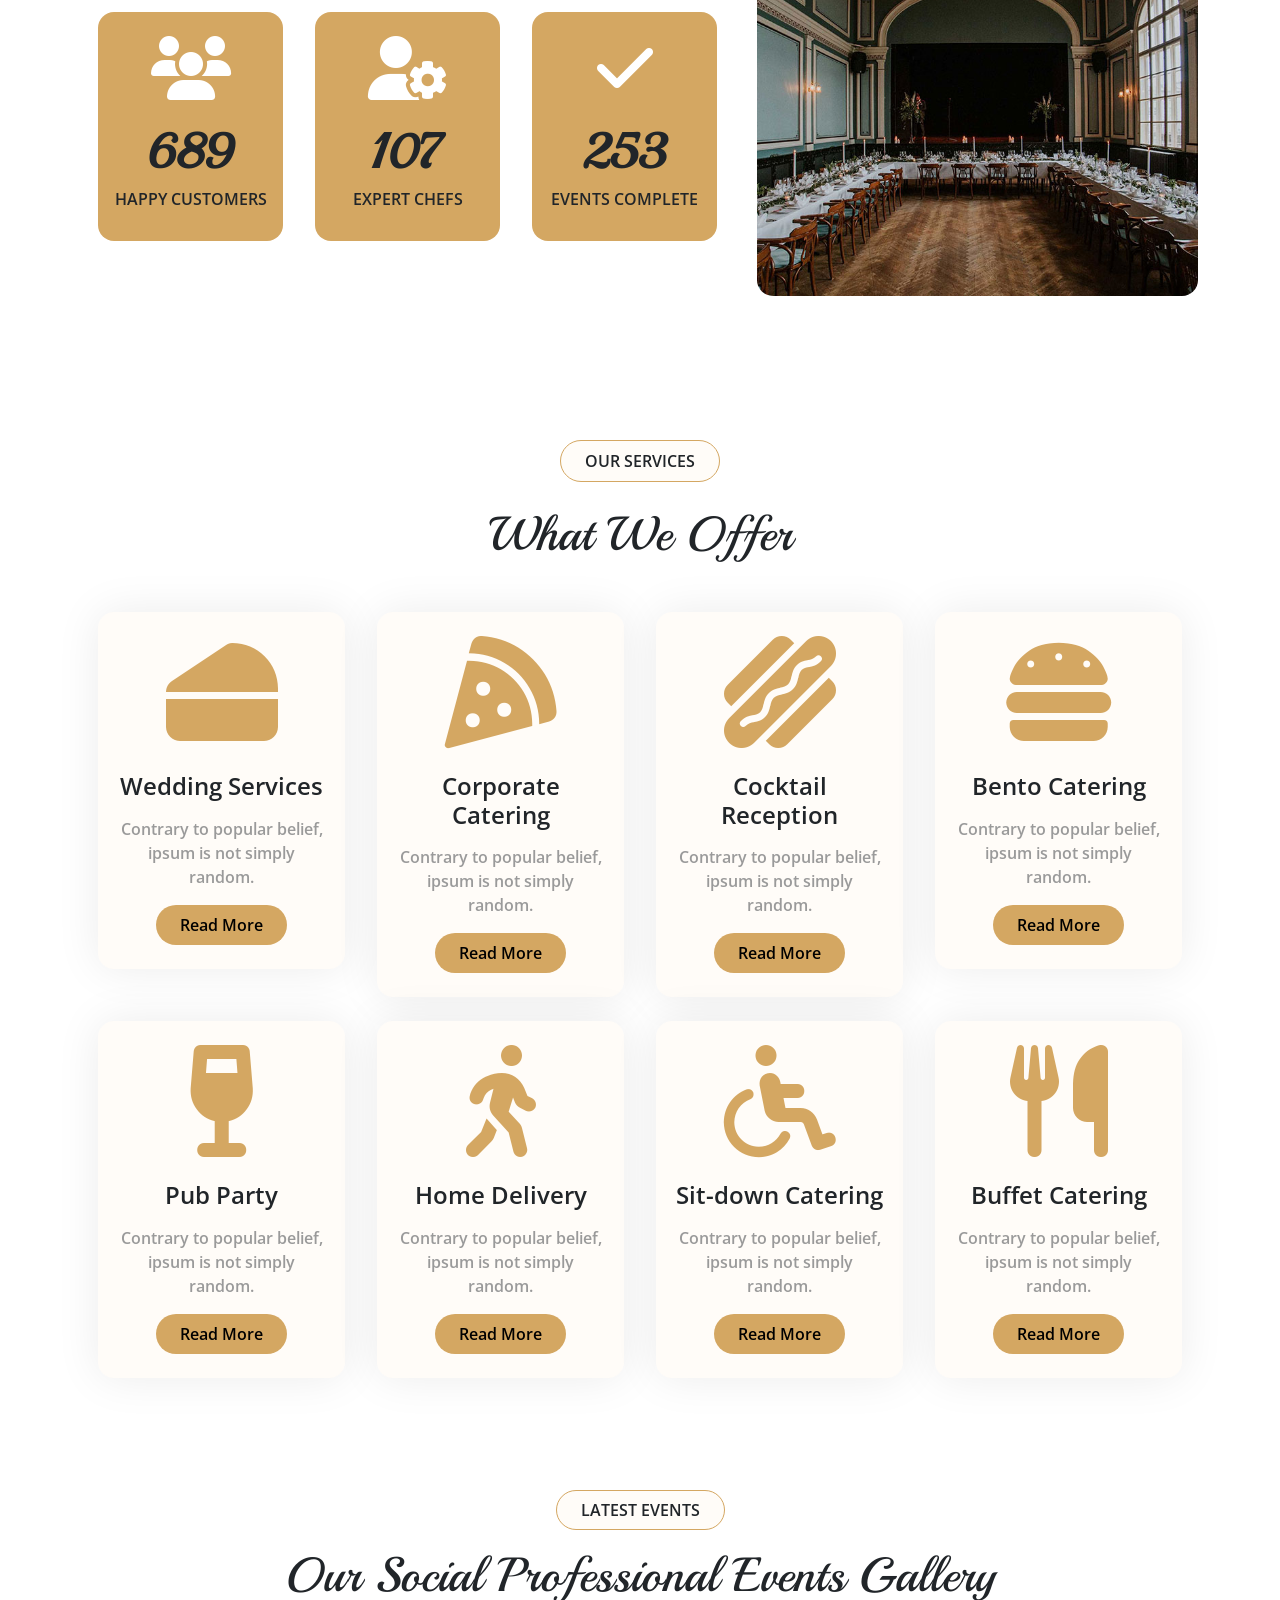
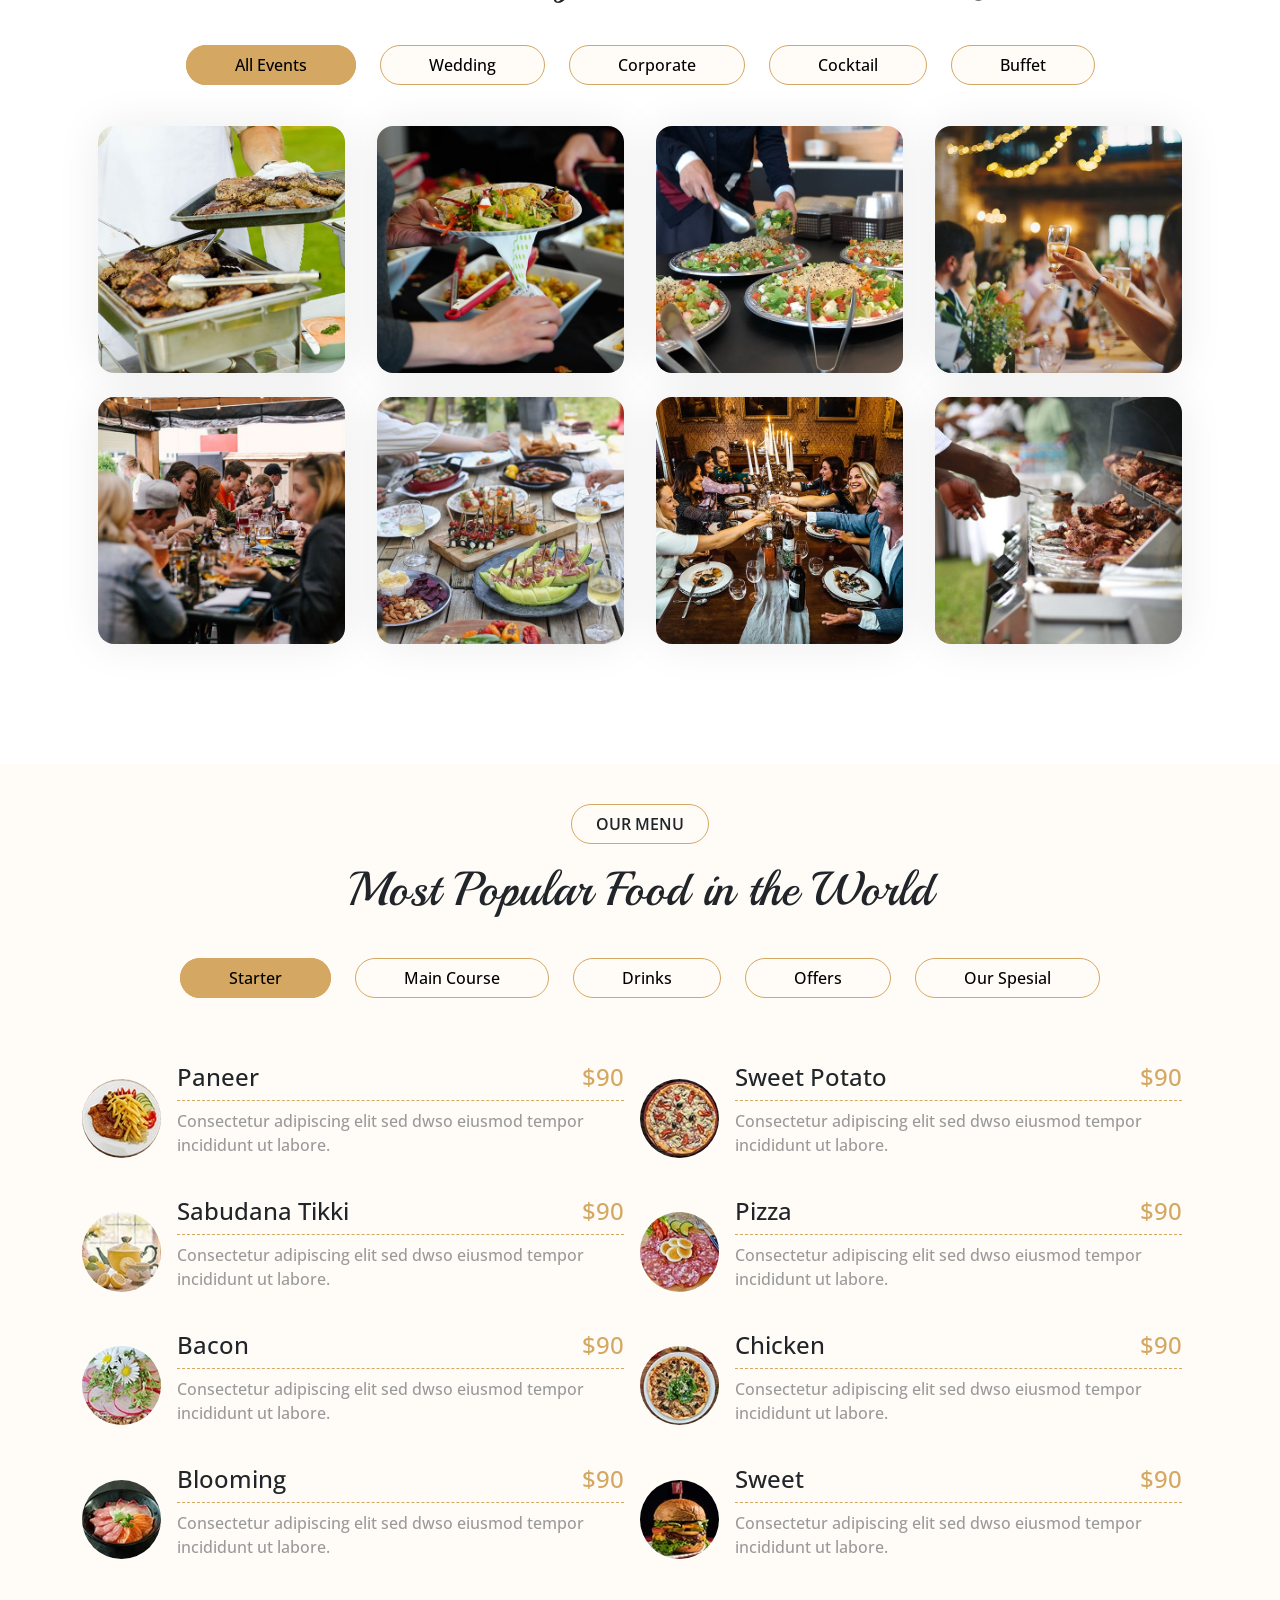
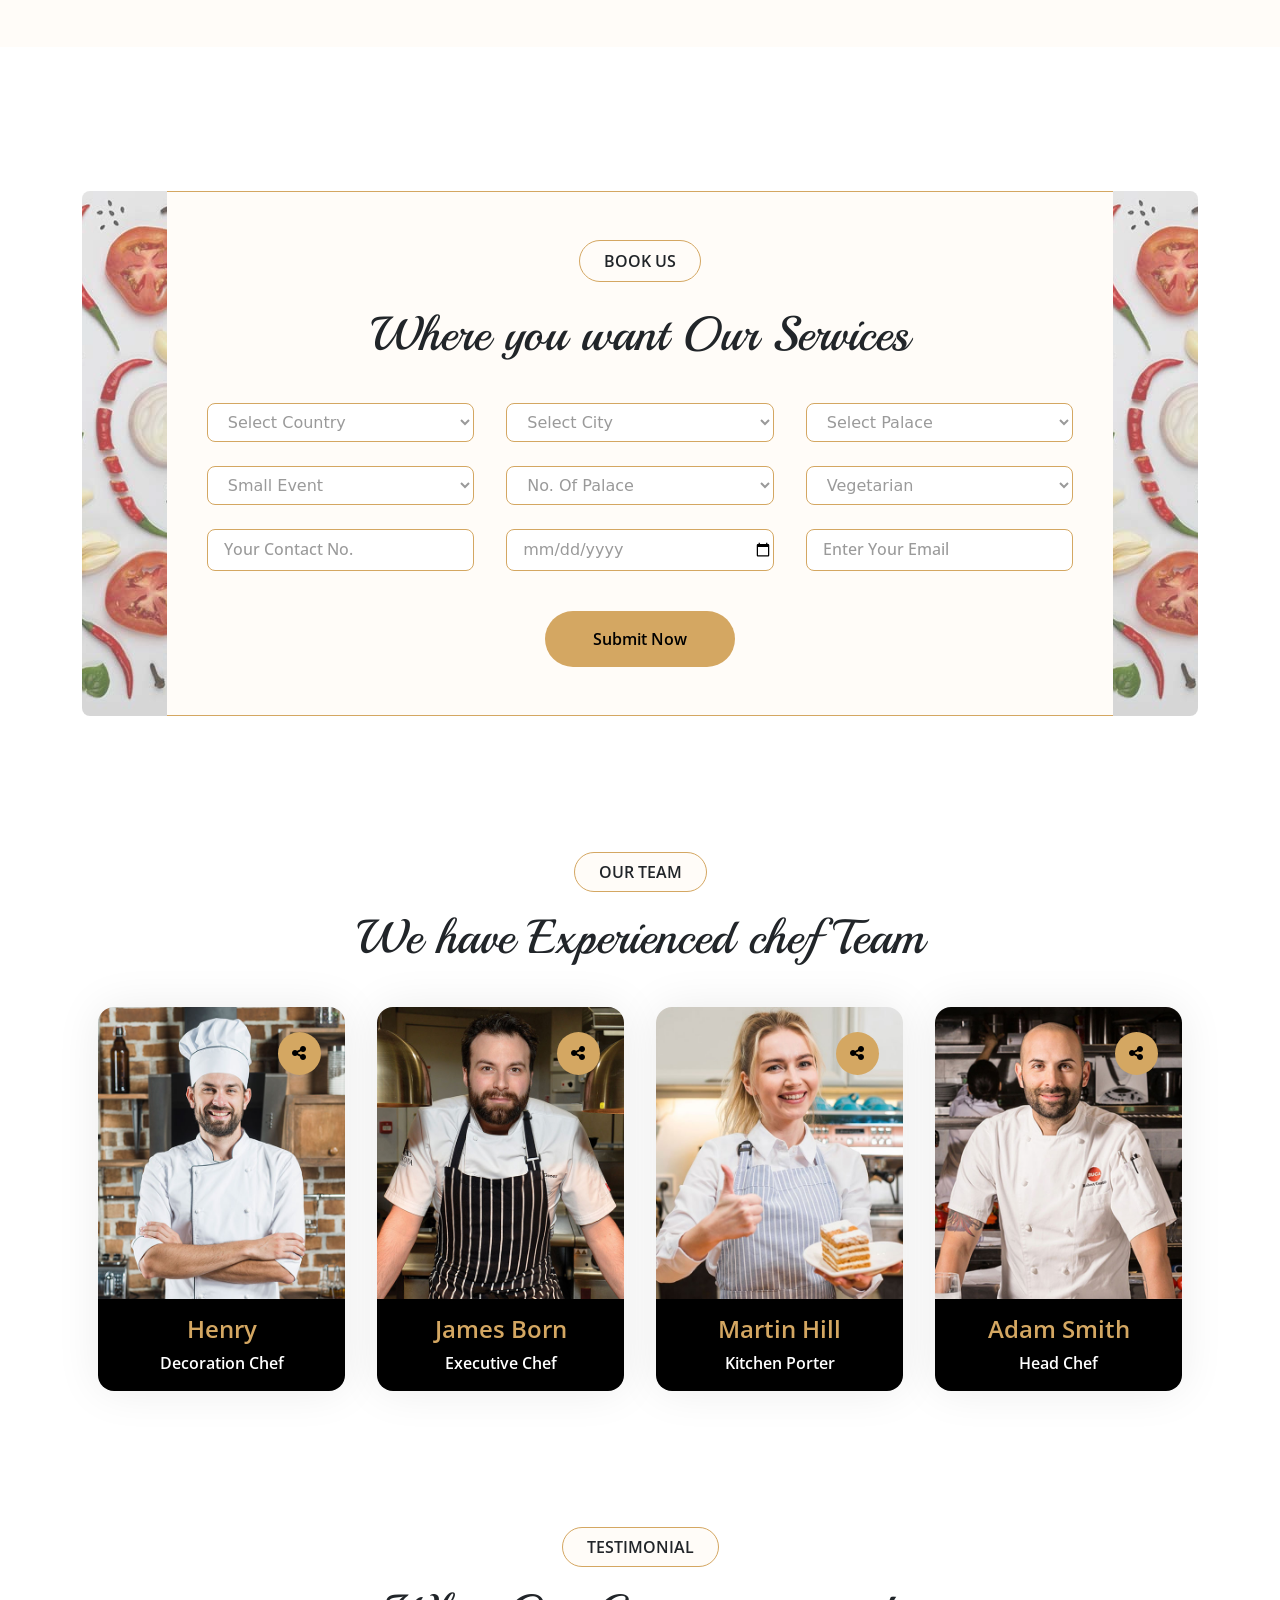
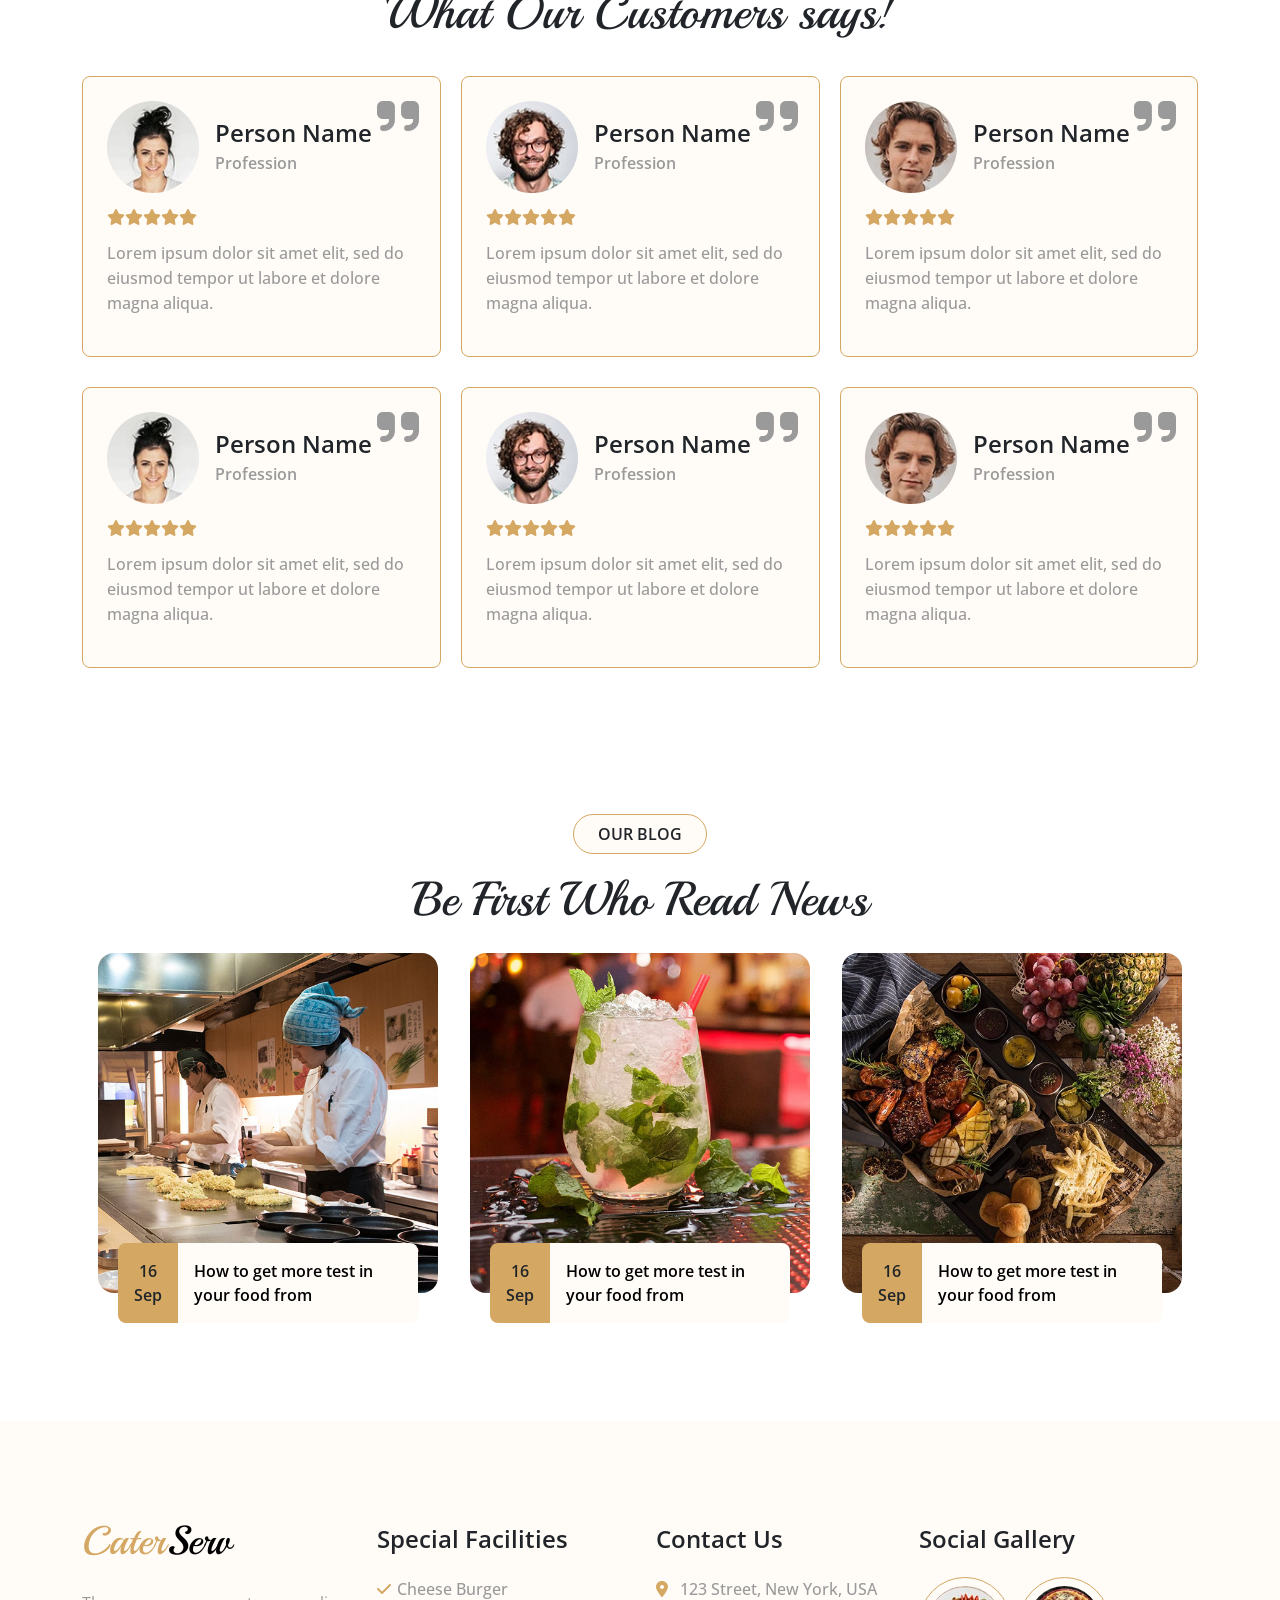
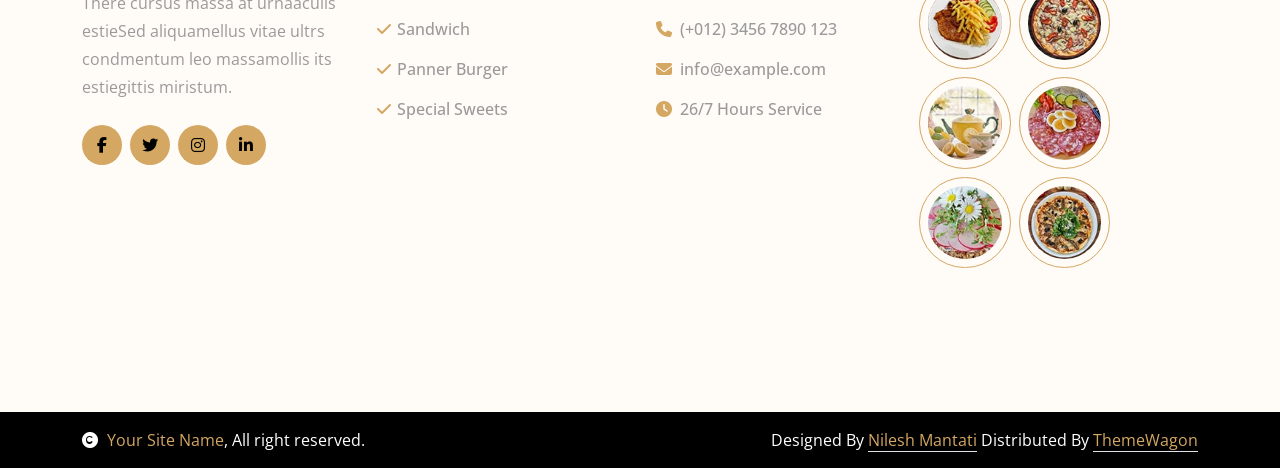
==== commit 0e5af9b7: "Full Responsive" ====
--- a/index.html
+++ b/index.html
@@ -14,6 +14,7 @@
     <link rel="stylesheet" href="css/owl.carousel.min.css">
     <link rel="stylesheet" href="css/owl.theme.default.min.css">
     <link rel="stylesheet" href="css/animate.min.css">
+    <link rel="stylesheet" href="./css/bootstrap.min.css">
 
     <!-- font awesome icons -->
     <link rel="stylesheet" href="css/all.min.css">
@@ -31,67 +32,86 @@
 
 <body>
     <!-- <div class="container"> -->
-
     <!-- Header Start -->
-
     <header class="bgcolor">
-        <div class="inner_container">
-            <div class="header row">
-                <div class="name_logo">
-                    <a href="#">
-                        <h1 class="row">Cater <span> Serv </span></h1>
+        <div class="container">
+            <nav class="navbar navbar-expand-lg py-3">
+                <div class="container-fluid">
+                    <a class="navbar-brand" href="#">
+                        <h1>Cater <span> Serv </span></h1>
                     </a>
-                </div>
-                <nav>
-                    <ul class="menu">
-                        <li><a href="index.html" style="color: #D4A762;">Home</a></li>
-                        <li><a href="about.html">About</a></li>
-                        <li><a href="services.html">Services</a></li>
-                        <li><a href="events.html">Events</a></li>
-                        <li><a href="menu.html">Menu</a></li>
-                        <li><a href="#">Pages
-                                <i class="fa-solid fa-chevron-down fa-xs menu_icon"></i>
-                            </a>
-                            <ul class="submenu">
-                                <li><a href="booking.html">Booking</a></li>
-                                <li><a href="our_blog.html">Our Blog</a></li>
-                                <li><a href="our_team.html">Our Team</a></li>
-                                <li><a href="testimonial.html">Testimonial</a></li>
-                                <li><a href="error_page.html">404 Page</a></li>
-                            </ul>
-                        </li>
-                        <li><a href="contact.html">Contact</a></li>
-                    </ul>
-                </nav>
-                <div class="header_button row">
-                    <div class="search_box row">
-                        <a href="#">
-                            <i class="fa-solid fa-magnifying-glass search_icon"></i>
-                        </a>
-                    </div>
-                    <div class="book_btn ml-20">
-                        <a href="#">Book Now</a>
-                    </div>
-                </div>
-            </div>
+                    <button class="navbar-toggler" type="button" data-bs-toggle="collapse"
+                        data-bs-target="#navbarSupportedContent" aria-controls="navbarSupportedContent"
+                        aria-expanded="false" aria-label="Toggle navigation">
+                        <span class="navbar-toggler-icon"></span>
+                    </button>
+                    <div class="collapse navbar-collapse" id="navbarSupportedContent">
+                        <ul class="navbar-nav mb-2 col mb-lg-0 justify-content-center column-gap-xl-2">
+                            <li class="nav-item">
+                                <a class="nav-link active" aria-current="page" style="color: #D4A762;"
+                                    href="index.html">Home</a>
+                            </li>
+                            <li class="nav-item">
+                                <!-- <a class="nav-link" href="#">Link</a> -->
+                                <a class="nav-link" href="#">About</a>
+                            </li>
+                            <li class="nav-item">
+                                <a class="nav-link" href="#">Services</a>
+                            </li>
+                            <li class="nav-item">
+                                <a class="nav-link" href="#">Events</a>
+                            </li>
+                            <li class="nav-item">
+                                <a class="nav-link" href="#">Menu</a>
+                            </li>
+                            <li class="nav-item">
+                                <a class="nav-link" href="menu.html">Pages <i
+                                        class="fa-solid fa-chevron-down fa-xs menu_icon"></i></a>
+                                <ul class="submenu py-2 ps-0 rounded-2">
+                                    <li><a href="#" class="py-1 ps-3">Booking</a></li>
+                                    <li><a href="#" class="py-1 ps-3">Our Blog</a></li>
+                                    <li><a href="#" class="py-1 ps-3">Our Team</a></li>
+                                    <li><a href="#" class="py-1 ps-3">Testimonial</a></li>
+                                    <li><a href="#" class="py-1 ps-3">404 Page</a></li>
+                                </ul>
+                            </li>
+                            <li class="nav-item">
+                                <!-- <a class="nav-link" href="#">Link</a> -->
+                                <a class="nav-link" href="#">Contact</a>
+                            </li>
+                        </ul>
+                        <div class="header_button d-flex column-gap-2 column-gap-xl-3">
+                            <div class="search_box">
+                                <a href="#">
+                                    <i class="fa-solid fa-magnifying-glass search_icon"></i>
+                                </a>
+                            </div>
+                            <div class="book_btn">
+                                <a href="#" class="px-4 py-2">Book Now</a>
+                            </div>
+                        </div>
+                    </div>
+                </div>
+            </nav>
         </div>
     </header>
     <!-- Header End -->
 
     <!-- Home Section Start -->
-    <section class="bgcolor">
-        <div class="inner_container">
-            <div class="home_section row">
-                <div class="home_section_text_box row al-i-center">
+    <section class="bgcolor py-5">
+        <div class="container">
+            <div class="d-flex py-5 flex-wrap align-items-center justify-content-between row-gap-5">
+                <div class="col-md-12 col-lg-6">
                     <div class="home_section_text">
-                        <small>WELCOME TO CATERSERV</small>
-                        <h1>Book <span> Cater</span>Serv For Your Dream Event</h1>
-                        <a href="#">Book Now</a>
-                        <a href="#">Know More</a>
-
-                    </div>
-                </div>
-                <div class="home_section_img_box">
+                        <small class="fs-6 py-2 px-4 rounded-5">WELCOME TO CATERSERV</small>
+                        <h1 class="display-2 mt-4 mb-5">Book <span> Cater</span>Serv For Your Dream Event</h1>
+                        <div class="d-flex flex-wrap column-gap-3">
+                            <a href="#" class="py-2 px-2 py-sm-3 px-sm-5 rounded-5">Book Now</a>
+                            <a href="#" class="py-2 px-2 py-sm-3 px-sm-5 rounded-5">Know More</a>
+                        </div>
+                    </div>
+                </div>
+                <div class="home_section_img_box col-md-12 col-lg-5">
                     <img src="img/home.jpg" alt="Home Img" class="wow animate__zoomIn">
                 </div>
             </div>
@@ -100,42 +120,53 @@
     <!-- Home Section End -->
 
     <!-- About Section Start -->
-    <section>
-        <div class="inner_container">
-            <div class="about_section row">
-                <div class="about_section_img_box">
-                    <img src="img/about.jpg" alt="About Img">
-                </div>
-                <div class="about_section_text wow animate__bounce" data-wow-duration="2s">
-                    <small>ABOUT US</small>
-                    <h1>Trusted By 200 + satisfied clients</h1>
-                    <p>Consectetur adipisicing elit, sed do eiusmod tempor incididunt ut labore eit esdioilore magna
-                        aliqua. Ut enim ad minim veniam,
-                        quis nostrud exercitation ullaemco laboeeiris nisi ut aliquip ex ea commodo consequat. Duis aute
-                        irure
-                        dolor iesdein reprehendeerit in voluptate velit esse cillum dolore.</p>
-
-                    <div class=" about_specs row">
-                        <div class="about_specs_box row al-i-center">
-                            <i class="fa-solid fa-share about_specs_icon"></i>
-                            <p>Fresh and Fast food Delivery</p>
-                        </div>
-                        <div class="about_specs_box row al-i-center">
-                            <i class="fa-solid fa-share about_specs_icon"></i>
-                            <p>24/7 Customer Support</p>
-                        </div>
-                        <div class="about_specs_box row al-i-center">
-                            <i class="fa-solid fa-share about_specs_icon"></i>
-                            <p>Easy Customization Options</p>
-                        </div>
-                        <div class="about_specs_box row al-i-center">
-                            <i class="fa-solid fa-share about_specs_icon"></i>
-                            <p>Delicious Deals for Delicious Meals</p>
-                        </div>
-                    </div>
-                    <a href="about.html">About Us
-                        <i class="fa-solid fa-arrow-right about_icon"></i>
-                    </a>
+    <section class="py-5">
+        <div class="container">
+            <div class="d-flex py-5 justify-content-between flex-wrap">
+                <div class="col-md-12 col-lg-5 py-5 justify-content-between">
+                    <img src="img/about.jpg" alt="About Img" class="rounded-4 overflow-hidden">
+                </div>
+                <div class="col-md-12 col-lg py-5 d-flex align-items-center">
+                    <div class="about_section_text ps-0 ps-md-4 col-12">
+                        <small class="fs-6 py-2 px-4 rounded-5">ABOUT US</small>
+                        <h1 class="display-5 my-4">Trusted By 200 + satisfied clients</h1>
+                        <p>Consectetur adipisicing elit, sed do eiusmod tempor incididunt ut labore eit esdioilore magna
+                            aliqua. Ut enim ad minim veniam,
+                            quis nostrud exercitation ullaemco laboeeiris nisi ut aliquip ex ea commodo consequat. Duis
+                            aute
+                            irure
+                            dolor iesdein reprehendeerit in voluptate velit esse cillum dolore.</p>
+
+                        <div class="about_specs d-flex flex-wrap mb-5">
+                            <div class="col-md-12 col-lg-6">
+                                <div class="about_specs_box py-2 d-flex align-items-center">
+                                    <i class="fa-solid fa-share about_specs_icon me-2"></i>
+                                    <p class="mb-0">Fresh and Fast food Delivery</p>
+                                </div>
+                            </div>
+                            <div class="col-md-12 col-lg-6">
+                                <div class="about_specs_box py-2 d-flex align-items-center">
+                                    <i class="fa-solid fa-share about_specs_icon me-2"></i>
+                                    <p class="mb-0">24/7 Customer Support</p>
+                                </div>
+                            </div>
+                            <div class="col-md-12 col-lg-6">
+                                <div class="about_specs_box py-2 d-flex align-items-center">
+                                    <i class="fa-solid fa-share about_specs_icon me-2"></i>
+                                    <p class="mb-0">Easy Customization Options</p>
+                                </div>
+                            </div>
+                            <div class="col-md-12 col-lg-6">
+                                <div class="about_specs_box py-2 d-flex align-items-center">
+                                    <i class="fa-solid fa-share about_specs_icon me-2"></i>
+                                    <p class="mb-0">Delicious Deals for Delicious Meals</p>
+                                </div>
+                            </div>
+                        </div>
+                        <a href="about.html" class="py-3 px-5 rounded-5">About Us
+                            <i class="fa-solid fa-arrow-right about_icon"></i>
+                        </a>
+                    </div>
                 </div>
             </div>
         </div>
@@ -143,28 +174,37 @@
     <!-- About Section End -->
 
     <!-- Fact Section Start -->
-    <section>
-        <div class="inner_container">
-            <div class="fact_section row">
-                <div class="fact_section_left row">
-                    <div class="fact_section_box dis-column">
-                        <i class="fa-solid fa-users fa-4x fact_icon"></i>
-                        <h1>689</h1>
-                        <h2>Happy Customers</h2>
-                    </div>
-                    <div class="fact_section_box dis-column">
-                        <i class="fa-solid fa-user-gear fa-4x fact_icon"></i>
-                        <h1>107</h1>
-                        <h2>expert chefs</h2>
-                    </div>
-                    <div class="fact_section_box dis-column">
-                        <i class="fa-solid fa-check fa-4x fact_icon"></i>
-                        <h1>253</h1>
-                        <h2>Events Complete</h2>
-                    </div>
-                </div>
-                <div class="fact_section_img_box">
-                    <img src="img/fact.jpg" alt="Fact Img">
+    <section class="pb-5">
+        <div class="container">
+            <div class="d-flex flex-wrap gap-4 py-5">
+                <div class="fact_section_left col-md-12 col-lg-7 d-flex align-items-center flex-wrap row-gap-4">
+                    <div class="col-12 col-md-4 px-3">
+                        <div
+                            class="fact_section_box py-4 d-flex flex-column align-items-center justify-content-center rounded-4">
+                            <i class="fa-solid fa-users fa-4x fact_icon"></i>
+                            <h1 class="display-5 mt-4">689</h1>
+                            <h6 class="fs-6">Happy Customers</h6>
+                        </div>
+                    </div>
+                    <div class="col-12 col-md-4 px-3">
+                        <div
+                            class="fact_section_box py-4 d-flex flex-column align-items-center justify-content-center rounded-4">
+                            <i class="fa-solid fa-user-gear fa-4x fact_icon"></i>
+                            <h1 class="display-5 mt-4">107</h1>
+                            <h6 class="fs-6">expert chefs</h6>
+                        </div>
+                    </div>
+                    <div class="col-12 col-md-4 px-3">
+                        <div
+                            class="fact_section_box py-4 d-flex flex-column align-items-center justify-content-center rounded-4">
+                            <i class="fa-solid fa-check fa-4x fact_icon"></i>
+                            <h1 class="display-5 mt-4">253</h1>
+                            <h6 class="fs-6">Events Complete</h6>
+                        </div>
+                    </div>
+                </div>
+                <div class="fact_section_img_box col-md-12 col-lg">
+                    <img src="img/fact.jpg" alt="Fact Img" class="rounded-4 overflow-hidden">
                 </div>
             </div>
         </div>
@@ -173,68 +213,84 @@
 
     <!-- Our Services Section Start -->
     <section>
-        <div class="inner_container">
-            <div class="our_services_section dis-column">
-                <div class="our_services_section_text dis-column">
-                    <small>Our Services</small>
-                    <h1>What We Offer</h1>
-                </div>
-                <div class="our_services_section_main row">
-                    <div class="our_services_section_box dis-column">
-                        <i class="fa-solid fa-cheese fa-7x service_icon"></i>
-                        <h4>Wedding Services</h4>
-                        <p>Contrary to popular belief, ipsum is not simply random.</p>
-                        <a href="#">Read More</a>
-                        <div class="our_services_section_box_color"></div>
-                    </div>
-                    <div class="our_services_section_box dis-column">
-                        <i class="fa-solid fa-pizza-slice fa-7x service_icon"></i>
-                        <h4>Corporate Catering</h4>
-                        <p>Contrary to popular belief, ipsum is not simply random.</p>
-                        <a href="#">Read More</a>
-                        <div class="our_services_section_box_color"></div>
-                    </div>
-                    <div class="our_services_section_box dis-column">
-                        <i class="fa-solid fa-hotdog fa-7x service_icon"></i>
-                        <h4>Cocktail Reception</h4>
-                        <p>Contrary to popular belief, ipsum is not simply random.</p>
-                        <a href="#">Read More</a>
-                        <div class="our_services_section_box_color"></div>
-                    </div>
-                    <div class="our_services_section_box dis-column">
-                        <i class="fa-solid fa-burger fa-7x service_icon"></i>
-                        <h4>Bento Catering</h4>
-                        <p>Contrary to popular belief, ipsum is not simply random.</p>
-                        <a href="#">Read More</a>
-                        <div class="our_services_section_box_color"></div>
-                    </div>
-                    <div class="our_services_section_box dis-column">
-                        <i class="fa-solid fa-wine-glass fa-7x service_icon"></i>
-                        <h4>Pub Party</h4>
-                        <p>Contrary to popular belief, ipsum is not simply random.</p>
-                        <a href="#">Read More</a>
-                        <div class="our_services_section_box_color"></div>
-                    </div>
-                    <div class="our_services_section_box dis-column">
-                        <i class="fa-solid fa-person-walking fa-7x service_icon"></i>
-                        <h4>Home Delivery</h4>
-                        <p>Contrary to popular belief, ipsum is not simply random.</p>
-                        <a href="#">Read More</a>
-                        <div class="our_services_section_box_color"></div>
-                    </div>
-                    <div class="our_services_section_box dis-column">
-                        <i class="fa-solid fa-wheelchair fa-7x service_icon"></i>
-                        <h4>Sit-down Catering</h4>
-                        <p>Contrary to popular belief, ipsum is not simply random.</p>
-                        <a href="#">Read More</a>
-                        <div class="our_services_section_box_color"></div>
-                    </div>
-                    <div class="our_services_section_box dis-column">
-                        <i class="fa-solid fa-utensils fa-7x service_icon"></i>
-                        <h4>Buffet Catering</h4>
-                        <p>Contrary to popular belief, ipsum is not simply random.</p>
-                        <a href="#">Read More</a>
-                        <div class="our_services_section_box_color"></div>
+        <div class="container">
+            <div class="d-flex flex-column py-5">
+                <div class="our_services_section_text d-flex flex-column">
+                    <small class="fs-6 py-2 px-4 rounded-5">Our Services</small>
+                    <h1 class="display-5 my-4">What We Offer</h1>
+                </div>
+                <div class="d-flex flex-wrap py-4 row-gap-4">
+                    <div class="col-12 col-md-6 col-lg-3 px-3">
+                        <div class="our_services_section_box px-3 py-4 d-flex flex-column align-items-center rounded-4">
+                            <i class="fa-solid fa-cheese fa-7x service_icon"></i>
+                            <h4 class="mt-4 mb-3">Wedding Services</h4>
+                            <p>Contrary to popular belief, ipsum is not simply random.</p>
+                            <a href="#" class="py-2 px-4 rounded-5">Read More</a>
+                            <div class="our_services_section_box_color rounded-4"></div>
+                        </div>
+                    </div>
+                    <div class="col-12 col-md-6 col-lg-3 px-3">
+                        <div class="our_services_section_box px-3 py-4 d-flex flex-column align-items-center rounded-4">
+                            <i class="fa-solid fa-pizza-slice fa-7x service_icon"></i>
+                            <h4 class="mt-4 mb-3">Corporate Catering</h4>
+                            <p>Contrary to popular belief, ipsum is not simply random.</p>
+                            <a href="#" class="py-2 px-4 rounded-5">Read More</a>
+                            <div class="our_services_section_box_color rounded-4"></div>
+                        </div>
+                    </div>
+                    <div class="col-12 col-md-6 col-lg-3 px-3">
+                        <div class="our_services_section_box px-3 py-4 d-flex flex-column align-items-center rounded-4">
+                            <i class="fa-solid fa-hotdog fa-7x service_icon"></i>
+                            <h4 class="mt-4 mb-3">Cocktail Reception</h4>
+                            <p>Contrary to popular belief, ipsum is not simply random.</p>
+                            <a href="#" class="py-2 px-4 rounded-5">Read More</a>
+                            <div class="our_services_section_box_color rounded-4"></div>
+                        </div>
+                    </div>
+                    <div class="col-12 col-md-6 col-lg-3 px-3">
+                        <div class="our_services_section_box px-3 py-4 d-flex flex-column align-items-center rounded-4">
+                            <i class="fa-solid fa-burger fa-7x service_icon"></i>
+                            <h4 class="mt-4 mb-3">Bento Catering</h4>
+                            <p>Contrary to popular belief, ipsum is not simply random.</p>
+                            <a href="#" class="py-2 px-4 rounded-5">Read More</a>
+                            <div class="our_services_section_box_color rounded-4"></div>
+                        </div>
+                    </div>
+                    <div class="col-12 col-md-6 col-lg-3 px-3">
+                        <div class="our_services_section_box px-3 py-4 d-flex flex-column align-items-center rounded-4">
+                            <i class="fa-solid fa-wine-glass fa-7x service_icon"></i>
+                            <h4 class="mt-4 mb-3">Pub Party</h4>
+                            <p>Contrary to popular belief, ipsum is not simply random.</p>
+                            <a href="#" class="py-2 px-4 rounded-5">Read More</a>
+                            <div class="our_services_section_box_color rounded-4"></div>
+                        </div>
+                    </div>
+                    <div class="col-12 col-md-6 col-lg-3 px-3">
+                        <div class="our_services_section_box px-3 py-4 d-flex flex-column align-items-center rounded-4">
+                            <i class="fa-solid fa-person-walking fa-7x service_icon"></i>
+                            <h4 class="mt-4 mb-3">Home Delivery</h4>
+                            <p>Contrary to popular belief, ipsum is not simply random.</p>
+                            <a href="#" class="py-2 px-4 rounded-5">Read More</a>
+                            <div class="our_services_section_box_color rounded-4"></div>
+                        </div>
+                    </div>
+                    <div class="col-12 col-md-6 col-lg-3 px-3">
+                        <div class="our_services_section_box px-3 py-4 d-flex flex-column align-items-center rounded-4">
+                            <i class="fa-solid fa-wheelchair fa-7x service_icon"></i>
+                            <h4 class="mt-4 mb-3">Sit-down Catering</h4>
+                            <p>Contrary to popular belief, ipsum is not simply random.</p>
+                            <a href="#" class="py-2 px-4 rounded-5">Read More</a>
+                            <div class="our_services_section_box_color rounded-4"></div>
+                        </div>
+                    </div>
+                    <div class="col-12 col-md-6 col-lg-3 px-3">
+                        <div class="our_services_section_box px-3 py-4 d-flex flex-column align-items-center rounded-4">
+                            <i class="fa-solid fa-utensils fa-7x service_icon"></i>
+                            <h4 class="mt-4 mb-3">Buffet Catering</h4>
+                            <p>Contrary to popular belief, ipsum is not simply random.</p>
+                            <a href="#" class="py-2 px-4 rounded-5">Read More</a>
+                            <div class="our_services_section_box_color rounded-4"></div>
+                        </div>
                     </div>
                 </div>
             </div>
@@ -243,95 +299,121 @@
     <!-- Our Services Section End -->
 
     <!-- Events Section Start -->
-    <section>
-        <div class="inner_container">
-            <div class="events_section dis-column">
-                <div class="events_section_text dis-column">
-                    <small>latest events</small>
-                    <h1>Our Social Professional Events Gallery</h1>
-                </div>
-                <div class="events_section_main dis-column">
-                    <div class="events_section__main_type row">
-                        <ul class="row">
-                            <li><a href="#" style="color: black; background-color: #D4A762;">All Events</a></li>
-                            <li><a href="#">Wedding</a></li>
-                            <li><a href="#">Corporate</a></li>
-                            <li><a href="#">Cocktail</a></li>
-                            <li><a href="#">Buffet</a></li>
+    <section class="pb-5">
+        <div class="container">
+            <div class="py-5 d-flex flex-column">
+                <div>
+                    <div class="events_section_text text-center">
+                        <small class="fs-6 py-2 px-4 rounded-5">latest events</small>
+                        <h1 class="display-5 my-4">Our Social Professional Events Gallery</h1>
+                    </div>
+                </div>
+                <div class="events_section_main d-flex flex-column py-4 flex-wrap">
+                    <div class="events_section_main_type d-flex justify-content-center pb-5">
+                        <ul class="mb-0 ps-0 d-flex justify-content-center gap-4 flex-wrap">
+                            <li><a href="#" class="fs-6 py-2 px-5 rounded-5"
+                                    style="color: black; background-color: #D4A762;">All Events</a></li>
+                            <li><a href="#" class="fs-6 py-2 px-5 rounded-5">Wedding</a></li>
+                            <li><a href="#" class="fs-6 py-2 px-5 rounded-5">Corporate</a></li>
+                            <li><a href="#" class="fs-6 py-2 px-5 rounded-5">Cocktail</a></li>
+                            <li><a href="#" class="fs-6 py-2 px-5 rounded-5">Buffet</a></li>
                         </ul>
                     </div>
-                    <div class="events_section_boxs row">
-                        <div class="events_section_box">
-                            <img src="img/event_1.jpg" alt="Event Img">
-                            <div class="events_section_box_text">
-                                <h4>Wedding</h4>
-                                <a href="#" class="row">
-                                    <i class="fa-solid fa-magnifying-glass-plus fa-2xl" style="color: black;"></i>
-                                </a>
-                            </div>
-                        </div>
-                        <div class="events_section_box">
-                            <img src="img/event_2.jpg" alt="Event Img">
-                            <div class="events_section_box_text">
-                                <h4>Corporate</h4>
-                                <a href="#" class="row">
-                                    <i class="fa-solid fa-magnifying-glass-plus fa-2xl" style="color: black;"></i>
-                                </a>
-                            </div>
-                        </div>
-                        <div class="events_section_box">
-                            <img src="img/event_3.jpg" alt="Event Img">
-                            <div class="events_section_box_text">
-                                <h4>Wedding</h4>
-                                <a href="#" class="row">
-                                    <i class="fa-solid fa-magnifying-glass-plus fa-2xl" style="color: black;"></i>
-                                </a>
-                            </div>
-                        </div>
-                        <div class="events_section_box">
-                            <img src="img/event_4.jpg" alt="Event Img">
-                            <div class="events_section_box_text">
-                                <h4>Buffet</h4>
-                                <a href="#" class="row">
-                                    <i class="fa-solid fa-magnifying-glass-plus fa-2xl" style="color: black;"></i>
-                                </a>
-                            </div>
-                        </div>
-
-                        <div class="events_section_box">
-                            <img src="img/event_5.jpg" alt="Event Img">
-                            <div class="events_section_box_text">
-                                <h4>Cocktail</h4>
-                                <a href="#" class="row">
-                                    <i class="fa-solid fa-magnifying-glass-plus fa-2xl" style="color: black;"></i>
-                                </a>
-                            </div>
-                        </div>
-                        <div class="events_section_box">
-                            <img src="img/event_6.jpg" alt="Event Img">
-                            <div class="events_section_box_text">
-                                <h4>Wedding</h4>
-                                <a href="#" class="row">
-                                    <i class="fa-solid fa-magnifying-glass-plus fa-2xl" style="color: black;"></i>
-                                </a>
-                            </div>
-                        </div>
-                        <div class="events_section_box">
-                            <img src="img/event_7.jpg" alt="Event Img">
-                            <div class="events_section_box_text">
-                                <h4>Buffet</h4>
-                                <a href="#" class="row">
-                                    <i class="fa-solid fa-magnifying-glass-plus fa-2xl" style="color: black;"></i>
-                                </a>
-                            </div>
-                        </div>
-                        <div class="events_section_box">
-                            <img src="img/event_8.jpg" alt="Event Img">
-                            <div class="events_section_box_text">
-                                <h4>Corporate</h4>
-                                <a href="#" class="row">
-                                    <i class="fa-solid fa-magnifying-glass-plus fa-2xl" style="color: black;"></i>
-                                </a>
+                    <div class="d-flex flex-wrap row-gap-4">
+                        <div class="col-12 col-md-6 col-lg-3 px-3">
+                            <div class="events_section_box overflow-hidden rounded-4">
+                                <img src="img/event_1.jpg" alt="Event Img">
+                                <div class="events_section_box_text p-4">
+                                    <h4 class="me-auto">Wedding</h4>
+                                    <!-- <a href="#" class="w-100 h-100">
+                                        <i class="fa-solid fa-magnifying-glass-plus fa-2xl mt-auto"
+                                            style="color: black;"></i>
+                                    </a> -->
+                                </div>
+                            </div>
+                        </div>
+                        <div class="col-12 col-md-6 col-lg-3 px-3">
+                            <div class="events_section_box overflow-hidden rounded-4">
+                                <img src="img/event_2.jpg" alt="Event Img">
+                                <div class="events_section_box_text p-4">
+                                    <h4 class="me-auto">Corporate</h4>
+                                    <!-- <a href="#" class="w-100 h-100">
+                                        <i class="fa-solid fa-magnifying-glass-plus fa-2xl mt-auto"
+                                            style="color: black;"></i>
+                                    </a> -->
+                                </div>
+                            </div>
+                        </div>
+                        <div class="col-12 col-md-6 col-lg-3 px-3">
+                            <div class="events_section_box overflow-hidden rounded-4">
+                                <img src="img/event_3.jpg" alt="Event Img">
+                                <div class="events_section_box_text p-4">
+                                    <h4 class="me-auto">Wedding</h4>
+                                    <!-- <a href="#" class="w-100 h-100">
+                                        <i class="fa-solid fa-magnifying-glass-plus fa-2xl mt-auto"
+                                            style="color: black;"></i>
+                                    </a> -->
+                                </div>
+                            </div>
+                        </div>
+                        <div class="col-12 col-md-6 col-lg-3 px-3">
+                            <div class="events_section_box overflow-hidden rounded-4">
+                                <img src="img/event_4.jpg" alt="Event Img">
+                                <div class="events_section_box_text p-4">
+                                    <h4 class="me-auto">Buffet</h4>
+                                    <!-- <a href="#" class="w-100 h-100">
+                                        <i class="fa-solid fa-magnifying-glass-plus fa-2xl mt-auto"
+                                            style="color: black;"></i>
+                                    </a> -->
+                                </div>
+                            </div>
+                        </div>
+                        <div class="col-12 col-md-6 col-lg-3 px-3">
+                            <div class="events_section_box overflow-hidden rounded-4">
+                                <img src="./img/event_5.jpg" alt="Event Img">
+                                <div class="events_section_box_text p-4">
+                                    <h4 class="me-auto">Cocktail</h4>
+                                    <!-- <a href="#" class="w-100 h-100">
+                                        <i class="fa-solid fa-magnifying-glass-plus fa-2xl mt-auto"
+                                            style="color: black;"></i>
+                                    </a> -->
+                                </div>
+                            </div>
+                        </div>
+                        <div class="col-12 col-md-6 col-lg-3 px-3">
+                            <div class="events_section_box overflow-hidden rounded-4">
+                                <img src="img/event_6.jpg" alt="Event Img">
+                                <div class="events_section_box_text p-4">
+                                    <h4 class="me-auto">Wedding</h4>
+                                    <!-- <a href="#" class="w-100 h-100">
+                                        <i class="fa-solid fa-m mt-autoagnifying-glass-plus fa-2xl"
+                                            style="color: black;"></i>
+                                    </a> -->
+                                </div>
+                            </div>
+                        </div>
+                        <div class="col-12 col-md-6 col-lg-3 px-3">
+                            <div class="events_section_box overflow-hidden rounded-4">
+                                <img src="img/event_7.jpg" alt="Event Img">
+                                <div class="events_section_box_text p-4">
+                                    <h4 class="me-auto">Buffet</h4>
+                                    <!-- <a href="#" class="w-100 h-100">
+                                        <i class="fa-solid fa-m mt-autoagnifying-glass-plus fa-2xl"
+                                            style="color: black;"></i>
+                                    </a> -->
+                                </div>
+                            </div>
+                        </div>
+                        <div class="col-12 col-md-6 col-lg-3 px-3">
+                            <div class="events_section_box overflow-hidden rounded-4">
+                                <img src="img/event_8.jpg" alt="Event Img">
+                                <div class="events_section_box_text p-4">
+                                    <h4 class="me-auto">Corporate</h4>
+                                    <!-- <a href="#" class="w-100 h-100">
+                                        <i class="fa-solid fa-m mt-autoagnifying-glass-plus fa-2xl"
+                                            style="color: black;"></i>
+                                    </a> -->
+                                </div>
                             </div>
                         </div>
                     </div>
@@ -342,121 +424,150 @@
     <!-- Events Section End -->
 
     <!-- Our Menu Section Start -->
-    <section class="bgcolor mt-50">
-        <div class="inner_container">
-            <div class="our_menu_section dis-column">
-                <div class="our_menu_section_text dis-column">
-                    <small>our menu</small>
-                    <h1>Most Popular Food in the World</h1>
-                </div>
-                <div class="our_menu_section_main dis-column">
-                    <div class="our_menu_section__main_type row">
-                        <ul class="row">
-                            <li><a href="#" style="color: black; background-color: #D4A762;">Starter</a></li>
-                            <li><a href="#">Main Course</a></li>
-                            <li><a href="#">Drinks</a></li>
-                            <li><a href="#">Offers</a></li>
-                            <li><a href="#">Our Spesial</a></li>
+    <section class="bgcolor py-5">
+        <div class="container">
+            <div class="d-flex flex-column">
+                <div class="our_menu_section_text text-center">
+                    <small class="fs-6 py-2 px-4 rounded-5">our menu</small>
+                    <h1 class="display-5 my-4">Most Popular Food in the World</h1>
+                </div>
+                <div class="our_menu_section_main d-flex flex-column py-4 flex-wrap">
+                    <div class="our_menu_section__main_type d-flex justify-content-center pb-5">
+                        <ul class="mb-0 ps-0 d-flex justify-content-center gap-4 flex-wrap">
+                            <li><a href="#" class="fs-6 py-2 px-5 rounded-5"
+                                    style="color: black; background-color: #D4A762;">Starter</a></li>
+                            <li><a href="#" class="fs-6 py-2 px-5 rounded-5">Main Course</a></li>
+                            <li><a href="#" class="fs-6 py-2 px-5 rounded-5">Drinks</a></li>
+                            <li><a href="#" class="fs-6 py-2 px-5 rounded-5">Offers</a></li>
+                            <li><a href="#" class="fs-6 py-2 px-5 rounded-5">Our Spesial</a></li>
                         </ul>
                     </div>
-                    <div class="our_menu_section_boxs row">
-                        <div class="our_menu_section_box row">
-                            <div class="our_menu_section_box_img_box">
-                                <img src="img/menu_1.jpg" alt="Not Found">
-                            </div>
-                            <div class="our_menu_section_box_text">
-                                <div class="name_price row ju-between">
-                                    <h4>Paneer</h4>
-                                    <h4><span>$90</span></h4>
-                                </div>
-                                <p>Consectetur adipiscing elit sed dwso eiusmod tempor incididunt ut labore.</p>
-                            </div>
-                        </div>
-                        <div class="our_menu_section_box row">
-                            <div class="our_menu_section_box_img_box">
-                                <img src="img/menu_2.jpg" alt="Not Found">
-                            </div>
-                            <div class="our_menu_section_box_text">
-                                <div class="name_price row ju-between">
-                                    <h4>Sweet Potato</h4>
-                                    <h4><span>$90</span></h4>
-                                </div>
-                                <p>Consectetur adipiscing elit sed dwso eiusmod tempor incididunt ut labore.</p>
-                            </div>
-                        </div>
-
-                        <div class="our_menu_section_box row">
-                            <div class="our_menu_section_box_img_box">
-                                <img src="img/menu_3.jpg" alt="Not Found">
-                            </div>
-                            <div class="our_menu_section_box_text">
-                                <div class="name_price row ju-between">
-                                    <h4>Sabudana Tikki</h4>
-                                    <h4><span>$90</span></h4>
-                                </div>
-                                <p>Consectetur adipiscing elit sed dwso eiusmod tempor incididunt ut labore.</p>
-                            </div>
-                        </div>
-                        <div class="our_menu_section_box row">
-                            <div class="our_menu_section_box_img_box">
-                                <img src="img/menu_4.jpg" alt="Not Found">
-                            </div>
-                            <div class="our_menu_section_box_text">
-                                <div class="name_price row ju-between">
-                                    <h4>Pizza</h4>
-                                    <h4><span>$90</span></h4>
-                                </div>
-                                <p>Consectetur adipiscing elit sed dwso eiusmod tempor incididunt ut labore.</p>
-                            </div>
-                        </div>
-
-                        <div class="our_menu_section_box row">
-                            <div class="our_menu_section_box_img_box">
-                                <img src="img/menu_5.jpg" alt="Not Found">
-                            </div>
-                            <div class="our_menu_section_box_text">
-                                <div class="name_price row ju-between">
-                                    <h4>Bacon</h4>
-                                    <h4><span>$90</span></h4>
-                                </div>
-                                <p>Consectetur adipiscing elit sed dwso eiusmod tempor incididunt ut labore.</p>
-                            </div>
-                        </div>
-                        <div class="our_menu_section_box row">
-                            <div class="our_menu_section_box_img_box">
-                                <img src="img/menu_6.jpg" alt="Not Found">
-                            </div>
-                            <div class="our_menu_section_box_text">
-                                <div class="name_price row ju-between">
-                                    <h4>Chicken</h4>
-                                    <h4><span>$90</span></h4>
-                                </div>
-                                <p>Consectetur adipiscing elit sed dwso eiusmod tempor incididunt ut labore.</p>
-                            </div>
-                        </div>
-
-                        <div class="our_menu_section_box row">
-                            <div class="our_menu_section_box_img_box">
-                                <img src="img/menu_7.jpg" alt="Not Found">
-                            </div>
-                            <div class="our_menu_section_box_text">
-                                <div class="name_price row ju-between">
-                                    <h4>Blooming</h4>
-                                    <h4><span>$90</span></h4>
-                                </div>
-                                <p>Consectetur adipiscing elit sed dwso eiusmod tempor incididunt ut labore.</p>
-                            </div>
-                        </div>
-                        <div class="our_menu_section_box row">
-                            <div class="our_menu_section_box_img_box">
-                                <img src="img/menu_8.jpg" alt="Not Found">
-                            </div>
-                            <div class="our_menu_section_box_text">
-                                <div class="name_price row ju-between">
-                                    <h4>Sweet</h4>
-                                    <h4><span>$90</span></h4>
-                                </div>
-                                <p>Consectetur adipiscing elit sed dwso eiusmod tempor incididunt ut labore.</p>
+                    <div class="our_menu_section_boxs d-flex flex-wrap pt-4 row-gap-4">
+                        <div class="col-12 col-lg-6">
+                            <div class="our_menu_section_box d-flex align-items-center column-gap-3">
+                                <div class="our_menu_section_box_img_box">
+                                    <img src="img/menu_1.jpg" alt="Not Found" class="rounded-circle">
+                                </div>
+                                <div class="our_menu_section_box_text pe-3">
+                                    <div class="name_price d-flex justify-content-between">
+                                        <h4>Paneer</h4>
+                                        <h4><span>$90</span></h4>
+                                    </div>
+                                    <p class="mt-2">Consectetur adipiscing elit sed dwso eiusmod tempor incididunt ut
+                                        labore.</p>
+                                </div>
+                            </div>
+                        </div>
+                        <div class=" col-12 col-lg-6">
+                            <div class="our_menu_section_box d-flex align-items-center column-gap-3">
+                                <div class="our_menu_section_box_img_box">
+                                    <img src="img/menu_2.jpg" alt="Not Found" class="rounded-circle">
+                                </div>
+                                <div class="our_menu_section_box_text pe-3">
+                                    <div class="name_price d-flex justify-content-between">
+                                        <h4>Sweet Potato</h4>
+                                        <h4><span>$90</span></h4>
+                                    </div>
+                                    <p class="mt-2">Consectetur adipiscing elit sed dwso eiusmod tempor incididunt ut
+                                        labore.
+                                    </p>
+                                </div>
+                            </div>
+                        </div>
+                        <div class="col-12 col-lg-6">
+                            <div class="our_menu_section_box d-flex align-items-center column-gap-3">
+                                <div class="our_menu_section_box_img_box">
+                                    <img src="img/menu_3.jpg" alt="Not Found" class="rounded-circle">
+                                </div>
+                                <div class="our_menu_section_box_text pe-3">
+                                    <div class="name_price d-flex justify-content-between">
+                                        <h4>Sabudana Tikki</h4>
+                                        <h4><span>$90</span></h4>
+                                    </div>
+                                    <p class="mt-2">Consectetur adipiscing elit sed dwso eiusmod tempor incididunt ut
+                                        labore.
+                                    </p>
+                                </div>
+                            </div>
+                        </div>
+                        <div class="col-12 col-lg-6">
+                            <div class="our_menu_section_box d-flex align-items-center column-gap-3">
+                                <div class="our_menu_section_box_img_box">
+                                    <img src="img/menu_4.jpg" alt="Not Found" class="rounded-circle">
+                                </div>
+                                <div class="our_menu_section_box_text pe-3">
+                                    <div class="name_price d-flex justify-content-between">
+                                        <h4>Pizza</h4>
+                                        <h4><span>$90</span></h4>
+                                    </div>
+                                    <p class="mt-2">Consectetur adipiscing elit sed dwso eiusmod tempor incididunt ut
+                                        labore.
+                                    </p>
+                                </div>
+                            </div>
+                        </div>
+                        <div class="col-12 col-lg-6">
+                            <div class="our_menu_section_box d-flex align-items-center column-gap-3">
+                                <div class="our_menu_section_box_img_box">
+                                    <img src="img/menu_5.jpg" alt="Not Found" class="rounded-circle">
+                                </div>
+                                <div class="our_menu_section_box_text pe-3">
+                                    <div class="name_price d-flex justify-content-between">
+                                        <h4>Bacon</h4>
+                                        <h4><span>$90</span></h4>
+                                    </div>
+                                    <p class="mt-2">Consectetur adipiscing elit sed dwso eiusmod tempor incididunt ut
+                                        labore.
+                                    </p>
+                                </div>
+                            </div>
+                        </div>
+                        <div class="col-12 col-lg-6">
+                            <div class="our_menu_section_box d-flex align-items-center column-gap-3">
+                                <div class="our_menu_section_box_img_box">
+                                    <img src="img/menu_6.jpg" alt="Not Found" class="rounded-circle">
+                                </div>
+                                <div class="our_menu_section_box_text pe-3">
+                                    <div class="name_price d-flex justify-content-between">
+                                        <h4>Chicken</h4>
+                                        <h4><span>$90</span></h4>
+                                    </div>
+                                    <p class="mt-2">Consectetur adipiscing elit sed dwso eiusmod tempor incididunt ut
+                                        labore.
+                                    </p>
+                                </div>
+                            </div>
+                        </div>
+                        <div class="col-12 col-lg-6">
+                            <div class="our_menu_section_box d-flex align-items-center column-gap-3">
+                                <div class="our_menu_section_box_img_box">
+                                    <img src="img/menu_7.jpg" alt="Not Found" class="rounded-circle">
+                                </div>
+                                <div class="our_menu_section_box_text pe-3">
+                                    <div class="name_price d-flex justify-content-between">
+                                        <h4>Blooming</h4>
+                                        <h4><span>$90</span></h4>
+                                    </div>
+                                    <p class="mt-2">Consectetur adipiscing elit sed dwso eiusmod tempor incididunt ut
+                                        labore.
+                                    </p>
+                                </div>
+                            </div>
+                        </div>
+                        <div class="col-12 col-lg-6">
+                            <div class="our_menu_section_box d-flex align-items-center column-gap-3">
+                                <div class="our_menu_section_box_img_box">
+                                    <img src="img/menu_8.jpg" alt="Not Found" class="rounded-circle">
+                                </div>
+                                <div class="our_menu_section_box_text pe-3">
+                                    <div class="name_price d-flex justify-content-between">
+                                        <h4>Sweet</h4>
+                                        <h4><span>$90</span></h4>
+                                    </div>
+                                    <p class="mt-2">Consectetur adipiscing elit sed dwso eiusmod tempor incididunt ut
+                                        labore.
+                                    </p>
+                                </div>
                             </div>
                         </div>
                     </div>
@@ -467,79 +578,99 @@
     <!-- Our Menu Section End -->
 
     <!-- Book Us Section Start -->
-    <section class="mt-100">
-        <div class="inner_container">
-            <div class="book_us_section row">
+    <section class="py-5 my-5">
+        <div class="container">
+            <div class="book_us_section d-flex py-5">
                 <div class="book_us_section_col_1">
                     <img src="img/book_us_img.jpg" alt="Book us">
                 </div>
-                <div class="book_us_section_col_2">
-                    <div class="book_us_section_col_2_text dis-column">
-                        <small>Book Us</small>
-                        <h1>Where you want Our Services</h1>
-                    </div>
-                    <div class="book_us_section_col_2_boxs row">
-                        <div class="book_us_section_box">
-                            <select name="select country">
-                                <option selected>Select Country</option>
-                                <option value="1">USA</option>
-                                <option value="2">UK</option>
-                                <option value="3">India</option>
-                            </select>
-                        </div>
-                        <div class="book_us_section_box">
-                            <select name="select city">
-                                <option selected>Select City</option>
-                                <option value="1">Depend On Country</option>
-                                <option value="2">UK</option>
-                                <option value="3">India</option>
-                            </select>
-                        </div>
-                        <div class="book_us_section_box">
-                            <select name="select Palace">
-                                <option selected>Select Palace</option>
-                                <option value="1">Depend On Country</option>
-                                <option value="2">UK</option>
-                                <option value="3">India</option>
-                            </select>
-                        </div>
-                        <div class="book_us_section_box">
-                            <select name="small event">
-                                <option selected>Small Event</option>
-                                <option value="1">Event Type</option>
-                                <option value="2">Big Event</option>
-                                <option value="3">Small Event</option>
-                            </select>
-                        </div>
-                        <div class="book_us_section_box">
-                            <select name="no. of palace">
-                                <option selected>No. Of Palace</option>
-                                <option value="1">100 200</option>
-                                <option value="2">300 400</option>
-                                <option value="1">500 600</option>
-                                <option value="2">700 800</option>
-                                <option value="1">900 1000</option>
-                                <option value="2">1000+</option>
-                            </select>
-                        </div>
-                        <div class="book_us_section_box">
-                            <select name="small event">
-                                <option selected>Vegetarian</option>
-                                <option value="1">Vegetarian</option>
-                                <option value="2">Non Vegetarian</option>
-                            </select>
-                        </div>
-                        <div class="book_us_section_box">
-                            <input type="tel" placeholder="Your Contact No.">
-                        </div>
-                        <div class="book_us_section_box">
-                            <input type="date" placeholder="Select Date">
-                        </div>
-                        <div class="book_us_section_box">
-                            <input type="email" placeholder="Enter Your Email">
-                        </div>
-                        <div class="book_us_section_col_2_boxs_btn row">
-                            <button>Submit Now</button>
+                <div class="book_us_section_col_2 py-5 px-4">
+                    <div class="book_us_section_col_2_text d-flex flex-column">
+                        <small class="fs-6 py-2 px-4 rounded-5">Book Us</small>
+                        <h1 class="display-5 my-4">Where you want Our Services</h1>
+                    </div>
+                    <div class="book_us_section_col_2_boxs d-flex flex-wrap row-gap-4 mt-3">
+                        <div class="col-12 col-sm-6 col-md-6 col-lg-4">
+                            <div class="book_us_section_box px-3">
+                                <select name="select country" class="col-12 ps-3 py-2 rounded-3">
+                                    <option selected>Select Country</option>
+                                    <option value="1">Ubook_us_sectionSA</option>
+                                    <option value="2">UK</option>
+                                    <option value="3">India</option>
+                                </select>
+                            </div>
+                        </div>
+                        <div class="col-12 col-sm-6 col-md-6 col-lg-4">
+                            <div class="book_us_section_box px-3">
+                                <select name="select city" class="col-12 ps-3 py-2 rounded-3">
+                                    <option selected>Select City</option>
+                                    <option value="1">Depend On Country</option>
+                                    <option value="2">UK</option>
+                                    <option value="3">India</option>
+                                </select>
+                            </div>
+                        </div>
+                        <div class="col-12 col-sm-6 col-md-6 col-lg-4">
+                            <div class="book_us_section_box px-3">
+                                <select name="select Palace" class="col-12 ps-3 py-2 rounded-3">
+                                    <option selected>Select Palace</option>
+                                    <option value="1">Depend On Country</option>
+                                    <option value="2">UK</option>
+                                    <option value="3">India</option>
+                                </select>
+                            </div>
+                        </div>
+                        <div class="col-12 col-sm-6 col-md-6 col-lg-4">
+                            <div class="book_us_section_box px-3">
+                                <select name="small event" class="col-12 ps-3 py-2 rounded-3">
+                                    <option selected>Small Event</option>
+                                    <option value="1">Event Type</option>
+                                    <option value="2">Big Event</option>
+                                    <option value="3">Small Event</option>
+                                </select>
+                            </div>
+                        </div>
+                        <div class="col-12 col-sm-6 col-md-6 col-lg-4">
+                            <div class="book_us_section_box px-3">
+                                <select name="no. of palace" class="col-12 ps-3 py-2 rounded-3">
+                                    <option selected>No. Of Palace</option>
+                                    <option value="1">100 200</option>
+                                    <option value="2">300 400</option>
+                                    <option value="1">500 600</option>
+                                    <option value="2">700 800</option>
+                                    <option value="1">900 1000</option>
+                                    <option value="2">1000+</option>
+                                </select>
+                            </div>
+                        </div>
+                        <div class="col-12 col-sm-6 col-md-6 col-lg-4">
+                            <div class="book_us_section_box px-3">
+                                <select name="small event" class="col-12 ps-3 py-2 rounded-3">
+                                    <option selected>Vegetarian</option>
+                                    <option value="1">Vegetarian</option>
+                                    <option value="2">Non Vegetarian</option>
+                                </select>
+                            </div>
+                        </div>
+                        <div class="col-12 col-sm-6 col-md-6 col-lg-4">
+                            <div class="book_us_section_box px-3">
+                                <input type="tel" placeholder="Your Contact No." class="col-12 ps-3 py-2 rounded-3">
+                            </div>
+                        </div>
+                        <div class="col-12 col-sm-6 col-md-6 col-lg-4">
+                            <div class="book_us_section_box px-3">
+                                <input type="date" placeholder="Select Date" class="col-12 ps-3 py-2 rounded-3">
+                            </div>
+                        </div>
+                        <div class="col-12 col-sm-6 col-md-6 col-lg-4">
+                            <div class="book_us_section_box px-3">
+                                <input type="email" placeholder="Enter Your Email" class="col-12 ps-3 py-2 rounded-3">
+                            </div>
+                        </div>
+                        <div class="col-12 mt-3">
+                            <div class="d-flex justify-content-center">
+                                <button class="py-3 px-5 rounded-5">Submit Now</button>
+                            </div>
                         </div>
                     </div>
                 </div>
@@ -553,103 +684,111 @@
 
     <!-- Our Team Section Start -->
     <section>
-        <div class="inner_container">
-            <div class="our_team_section dis-column">
-                <div class="our_team_section_text dis-column">
-                    <small>our team</small>
-                    <h1>We have Experienced chef Team</h1>
-                </div>
-                <div class="our_team_section_main row">
-                    <div class="our_team_section_box">
-                        <div class="our_team_section_img_box">
-                            <img src="img/team_1.jpg" alt="Team Img">
-                            <div class="our_team_section_team_icons dis-column">
-                                <a href="#" class="share row">
-                                    <i class="fa-solid fa-share-nodes fa-xm team_icon"></i>
-                                </a>
-                                <a href="#" class="share_link row">
-                                    <i class="fa-brands fa-facebook-f fa-xm team_icon"></i>
-                                </a>
-                                <a href="#" class="share_link row">
-                                    <i class="fa-brands fa-twitter fa-xm team_icon"></i>
-                                </a>
-                                <a href="#" class="share_link row">
-                                    <i class="fa-brands fa-instagram fa-xm team_icon"></i>
-                                </a>
-                            </div>
-                        </div>
-                        <div class="our_team_section_box_text dis-column">
-                            <h4>Henry</h4>
-                            <p>Decoration Chef</p>
-                        </div>
-                    </div>
-                    <div class="our_team_section_box">
-                        <div class="our_team_section_img_box">
-                            <img src="img/team_2.jpg" alt="Team Img">
-                            <div class="our_team_section_team_icons dis-column">
-                                <a href="#" class="share row">
-                                    <i class="fa-solid fa-share-nodes fa-xm team_icon"></i>
-                                </a>
-                                <a href="#" class="share_link row">
-                                    <i class="fa-brands fa-facebook-f fa-xm team_icon"></i>
-                                </a>
-                                <a href="#" class="share_link row">
-                                    <i class="fa-brands fa-twitter fa-xm team_icon"></i>
-                                </a>
-                                <a href="#" class="share_link row">
-                                    <i class="fa-brands fa-instagram fa-xm team_icon"></i>
-                                </a>
-                            </div>
-                        </div>
-                        <div class="our_team_section_box_text dis-column">
-                            <h4>James Born</h4>
-                            <p>Executive Chef</p>
-                        </div>
-                    </div>
-                    <div class="our_team_section_box">
-                        <div class="our_team_section_img_box">
-                            <img src="img/team_3.jpg" alt="Team Img">
-                            <div class="our_team_section_team_icons dis-column">
-                                <a href="#" class="share row">
-                                    <i class="fa-solid fa-share-nodes fa-xm team_icon"></i>
-                                </a>
-                                <a href="#" class="share_link row">
-                                    <i class="fa-brands fa-facebook-f fa-xm team_icon"></i>
-                                </a>
-                                <a href="#" class="share_link row">
-                                    <i class="fa-brands fa-twitter fa-xm team_icon"></i>
-                                </a>
-                                <a href="#" class="share_link row">
-                                    <i class="fa-brands fa-instagram fa-xm team_icon"></i>
-                                </a>
-                            </div>
-                        </div>
-                        <div class="our_team_section_box_text dis-column">
-                            <h4>Martin Hill</h4>
-                            <p>Kitchen Porter</p>
-                        </div>
-                    </div>
-                    <div class="our_team_section_box">
-                        <div class="our_team_section_img_box">
-                            <img src="img/team_4.jpg" alt="Team Img">
-                            <div class="our_team_section_team_icons dis-column">
-                                <a href="#" class="share row">
-                                    <i class="fa-solid fa-share-nodes fa-xm team_icon"></i>
-                                </a>
-                                <a href="#" class="share_link row">
-                                    <i class="fa-brands fa-facebook-f fa-xm team_icon"></i>
-                                </a>
-                                <a href="#" class="share_link row">
-                                    <i class="fa-brands fa-twitter fa-xm team_icon"></i>
-                                </a>
-                                <a href="#" class="share_link row">
-                                    <i class="fa-brands fa-instagram fa-xm team_icon"></i>
-                                </a>
-                            </div>
-                        </div>
-                        <div class="our_team_section_box_text dis-column">
-                            <h4>Adam Smith</h4>
-                            <p>Head Chef</p>
+        <div class="container">
+            <div class="our_team_section d-flex flex-column">
+                <div class="our_team_section_text text-center">
+                    <small class="fs-6 py-2 px-4 rounded-5">our team</small>
+                    <h1 class="display-5 my-4">We have Experienced chef Team</h1>
+                </div>
+                <div class="our_team_section_main d-flex mt-3 flex-wrap row-gap-3">
+                    <div class="col-12 col-md-6 col-lg-3 px-3">
+                        <div class="our_team_section_box rounded-4 overflow-hidden">
+                            <div class="our_team_section_img_box position-relative">
+                                <img src="img/team_1.jpg" alt="Team Img">
+                                <div class="our_team_section_team_icons d-flex flex-column row-gap-2">
+                                    <a href="#" class="share d-flex">
+                                        <i class="fa-solid fa-share-nodes fa-xm team_icon"></i>
+                                    </a>
+                                    <a href="#" class="share_link d-flex">
+                                        <i class="fa-brands fa-facebook-f fa-xm team_icon"></i>
+                                    </a>
+                                    <a href="#" class="share_link d-flex">
+                                        <i class="fa-brands fa-twitter fa-xm team_icon"></i>
+                                    </a>
+                                    <a href="#" class="share_link d-flex">
+                                        <i class="fa-brands fa-instagram fa-xm team_icon"></i>
+                                    </a>
+                                </div>
+                            </div>
+                            <div class="our_team_section_box_text pt-3 d-flex flex-column">
+                                <h4>Henry</h4>
+                                <p>Decoration Chef</p>
+                            </div>
+                        </div>
+                    </div>
+                    <div class="col-12 col-md-6 col-lg-3 px-3">
+                        <div class="our_team_section_box rounded-4 overflow-hidden">
+                            <div class="our_team_section_img_box position-relative">
+                                <img src="img/team_2.jpg" alt="Team Img">
+                                <div class="our_team_section_team_icons d-flex flex-column row-gap-2">
+                                    <a href="#" class="share d-flex">
+                                        <i class="fa-solid fa-share-nodes fa-xm team_icon"></i>
+                                    </a>
+                                    <a href="#" class="share_link d-flex">
+                                        <i class="fa-brands fa-facebook-f fa-xm team_icon"></i>
+                                    </a>
+                                    <a href="#" class="share_link d-flex">
+                                        <i class="fa-brands fa-twitter fa-xm team_icon"></i>
+                                    </a>
+                                    <a href="#" class="share_link d-flex">
+                                        <i class="fa-brands fa-instagram fa-xm team_icon"></i>
+                                    </a>
+                                </div>
+                            </div>
+                            <div class="our_team_section_box_text pt-3 d-flex flex-column">
+                                <h4>James Born</h4>
+                                <p>Executive Chef</p>
+                            </div>
+                        </div>
+                    </div>
+                    <div class="col-12 col-md-6 col-lg-3 px-3">
+                        <div class="our_team_section_box rounded-4 overflow-hidden">
+                            <div class="our_team_section_img_box position-relative">
+                                <img src="img/team_3.jpg" alt="Team Img">
+                                <div class="our_team_section_team_icons d-flex flex-column row-gap-2">
+                                    <a href="#" class="share d-flex">
+                                        <i class="fa-solid fa-share-nodes fa-xm team_icon"></i>
+                                    </a>
+                                    <a href="#" class="share_link d-flex">
+                                        <i class="fa-brands fa-facebook-f fa-xm team_icon"></i>
+                                    </a>
+                                    <a href="#" class="share_link d-flex">
+                                        <i class="fa-brands fa-twitter fa-xm team_icon"></i>
+                                    </a>
+                                    <a href="#" class="share_link d-flex">
+                                        <i class="fa-brands fa-instagram fa-xm team_icon"></i>
+                                    </a>
+                                </div>
+                            </div>
+                            <div class="our_team_section_box_text pt-3 d-flex flex-column">
+                                <h4>Martin Hill</h4>
+                                <p>Kitchen Porter</p>
+                            </div>
+                        </div>
+                    </div>
+                    <div class="col-12 col-md-6 col-lg-3 px-3">
+                        <div class="our_team_section_box rounded-4 overflow-hidden">
+                            <div class="our_team_section_img_box position-relative">
+                                <img src="img/team_4.jpg" alt="Team Img">
+                                <div class="our_team_section_team_icons d-flex flex-column row-gap-2">
+                                    <a href="#" class="share d-flex">
+                                        <i class="fa-solid fa-share-nodes fa-xm team_icon"></i>
+                                    </a>
+                                    <a href="#" class="share_link d-flex">
+                                        <i class="fa-brands fa-facebook-f fa-xm team_icon"></i>
+                                    </a>
+                                    <a href="#" class="share_link d-flex">
+                                        <i class="fa-brands fa-twitter fa-xm team_icon"></i>
+                                    </a>
+                                    <a href="#" class="share_link d-flex">
+                                        <i class="fa-brands fa-instagram fa-xm team_icon"></i>
+                                    </a>
+                                </div>
+                            </div>
+                            <div class="our_team_section_box_text pt-3 d-flex flex-column">
+                                <h4>Adam Smith</h4>
+                                <p>Head Chef</p>
+                            </div>
                         </div>
                     </div>
                 </div>
@@ -659,419 +798,225 @@
     <!-- Our Team Section End -->
 
     <!-- Feedback Section Start -->
-    <section>
-        <div class="inner_container">
-            <div class="feedback_section dis-column">
-                <div class="feedback_section_text dis-column">
-                    <small>testimonial</small>
-                    <h1>What Our Customers says!</h1>
-                </div>
-                <div class="feedback_section_main dis-column">
+    <section class="py-5 mt-5">
+        <div class="container">
+            <div class="py-5 d-flex flex-column">
+                <div class="feedback_section_text text-center">
+                    <small class="fs-6 py-2 px-4 rounded-5">testimonial</small>
+                    <h1 class="display-5 my-4">What Our Customers says!</h1>
+                </div>
+                <div class="feedback_section_main d-flex flex-column overflow-hidden">
                     <div class="feedback_section_slider1 owl-carousel owl-theme mt-10">
-                        <div class="item1 item">
-                            <div class="name_img row">
+                        <div class="item1 item p-4 rounded-3">
+                            <div class="name_img d-flex">
                                 <div class="item_img_box">
                                     <img src="img/feedback_1.jpg" alt="">
                                 </div>
                                 <div class="quote_icon_box">
-                                    <i class="fa-solid fa-quote-right quote_icon"></i>
-                                </div>
-                                <div class="item_name dis-column">
-                                    <h1>Person Name</h1>
-                                    <p>Profession</p>
-                                </div>
-                            </div>
-                            <div class="item_text">
-                                <div class="rating_stars row">
-                                    <i class="fa-solid fa-star rating_icon"></i>
-                                    <i class="fa-solid fa-star rating_icon"></i>
-                                    <i class="fa-solid fa-star rating_icon"></i>
-                                    <i class="fa-solid fa-star rating_icon"></i>
-                                    <i class="fa-solid fa-star rating_icon"></i>
-                                </div>
-                                <p>Lorem ipsum dolor sit amet elit, sed do eiusmod tempor ut labore et dolore magna
+                                    <i class="fa-solid fa-quote-right fa-3x quote_icon"></i>
+                                </div>
+                                <div class="item_name d-flex flex-column justify-content-center ps-3">
+                                    <h1 class="fs-4 mb-1">Person Name</h1>
+                                    <p class="mb-0">Profession</p>
+                                </div>
+                            </div>
+                            <div class="item_text mt-3">
+                                <div class="rating_stars d-flex">
+                                    <i class="fa-solid fa-star rating_icon"></i>
+                                    <i class="fa-solid fa-star rating_icon"></i>
+                                    <i class="fa-solid fa-star rating_icon"></i>
+                                    <i class="fa-solid fa-star rating_icon"></i>
+                                    <i class="fa-solid fa-star rating_icon"></i>
+                                </div>
+                                <p class="mb-0 py-3">Lorem ipsum dolor sit amet elit, sed do eiusmod tempor ut labore et
+                                    dolore magna
                                     aliqua.</p>
                             </div>
                         </div>
-                        <div class="item1 item">
-                            <div class="name_img row">
+                        <div class="item1 item p-4 rounded-3">
+                            <div class="name_img d-flex">
                                 <div class="item_img_box">
                                     <img src="img/feedback_2.jpg" alt="">
                                 </div>
                                 <div class="quote_icon_box">
-                                    <i class="fa-solid fa-quote-right quote_icon"></i>
-                                </div>
-                                <div class="item_name dis-column">
-                                    <h1>Person Name</h1>
-                                    <p>Profession</p>
-                                </div>
-                            </div>
-                            <div class="item_text">
-                                <div class="rating_stars row">
-                                    <i class="fa-solid fa-star rating_icon"></i>
-                                    <i class="fa-solid fa-star rating_icon"></i>
-                                    <i class="fa-solid fa-star rating_icon"></i>
-                                    <i class="fa-solid fa-star rating_icon"></i>
-                                    <i class="fa-solid fa-star rating_icon"></i>
-                                </div>
-                                <p>Lorem ipsum dolor sit amet elit, sed do eiusmod tempor ut labore et dolore magna
+                                    <i class="fa-solid fa-quote-right fa-3x quote_icon"></i>
+                                </div>
+                                <div class="item_name d-flex flex-column justify-content-center ps-3">
+                                    <h1 class="fs-4 mb-1">Person Name</h1>
+                                    <p class="mb-0">Profession</p>
+                                </div>
+                            </div>
+                            <div class="item_text mt-3">
+                                <div class="rating_stars d-flex">
+                                    <i class="fa-solid fa-star rating_icon"></i>
+                                    <i class="fa-solid fa-star rating_icon"></i>
+                                    <i class="fa-solid fa-star rating_icon"></i>
+                                    <i class="fa-solid fa-star rating_icon"></i>
+                                    <i class="fa-solid fa-star rating_icon"></i>
+                                </div>
+                                <p class="mb-0 py-3">Lorem ipsum dolor sit amet elit, sed do eiusmod tempor ut labore et
+                                    dolore magna
                                     aliqua.</p>
                             </div>
                         </div>
-                        <div class="item1 item">
-                            <div class="name_img row">
+                        <div class="item1 item p-4 rounded-3">
+                            <div class="name_img d-flex">
                                 <div class="item_img_box">
                                     <img src="img/feedback_3.jpg" alt="">
                                 </div>
                                 <div class="quote_icon_box">
-                                    <i class="fa-solid fa-quote-right quote_icon"></i>
-                                </div>
-                                <div class="item_name dis-column">
-                                    <h1>Person Name</h1>
-                                    <p>Profession</p>
-                                </div>
-                            </div>
-                            <div class="item_text">
-                                <div class="rating_stars row">
-                                    <i class="fa-solid fa-star rating_icon"></i>
-                                    <i class="fa-solid fa-star rating_icon"></i>
-                                    <i class="fa-solid fa-star rating_icon"></i>
-                                    <i class="fa-solid fa-star rating_icon"></i>
-                                    <i class="fa-solid fa-star rating_icon"></i>
-                                </div>
-                                <p>Lorem ipsum dolor sit amet elit, sed do eiusmod tempor ut labore et dolore magna
+                                    <i class="fa-solid fa-quote-right fa-3x quote_icon"></i>
+                                </div>
+                                <div class="item_name d-flex flex-column justify-content-center ps-3">
+                                    <h1 class="fs-4 mb-1">Person Name</h1>
+                                    <p class="mb-0">Profession</p>
+                                </div>
+                            </div>
+                            <div class="item_text mt-3">
+                                <div class="rating_stars d-flex">
+                                    <i class="fa-solid fa-star rating_icon"></i>
+                                    <i class="fa-solid fa-star rating_icon"></i>
+                                    <i class="fa-solid fa-star rating_icon"></i>
+                                    <i class="fa-solid fa-star rating_icon"></i>
+                                    <i class="fa-solid fa-star rating_icon"></i>
+                                </div>
+                                <p class="mb-0 py-3">Lorem ipsum dolor sit amet elit, sed do eiusmod tempor ut labore et
+                                    dolore magna
                                     aliqua.</p>
                             </div>
                         </div>
-                        <div class="item1 item">
-                            <div class="name_img row">
+                        <div class="item1 item p-4 rounded-3">
+                            <div class="name_img d-flex">
                                 <div class="item_img_box">
                                     <img src="img/feedback_4.jpg" alt="">
                                 </div>
                                 <div class="quote_icon_box">
-                                    <i class="fa-solid fa-quote-right quote_icon"></i>
-                                </div>
-                                <div class="item_name dis-column">
-                                    <h1>Person Name</h1>
-                                    <p>Profession</p>
-                                </div>
-                            </div>
-                            <div class="item_text">
-                                <div class="rating_stars row">
-                                    <i class="fa-solid fa-star rating_icon"></i>
-                                    <i class="fa-solid fa-star rating_icon"></i>
-                                    <i class="fa-solid fa-star rating_icon"></i>
-                                    <i class="fa-solid fa-star rating_icon"></i>
-                                    <i class="fa-solid fa-star rating_icon"></i>
-                                </div>
-                                <p>Lorem ipsum dolor sit amet elit, sed do eiusmod tempor ut labore et dolore magna
+                                    <i class="fa-solid fa-quote-right fa-3x quote_icon"></i>
+                                </div>
+                                <div class="item_name d-flex flex-column justify-content-center ps-3">
+                                    <h1 class="fs-4 mb-1">Person Name</h1>
+                                    <p class="mb-0">Profession</p>
+                                </div>
+                            </div>
+                            <div class="item_text mt-3">
+                                <div class="rating_stars d-flex">
+                                    <i class="fa-solid fa-star rating_icon"></i>
+                                    <i class="fa-solid fa-star rating_icon"></i>
+                                    <i class="fa-solid fa-star rating_icon"></i>
+                                    <i class="fa-solid fa-star rating_icon"></i>
+                                    <i class="fa-solid fa-star rating_icon"></i>
+                                </div>
+                                <p class="mb-0 py-3">Lorem ipsum dolor sit amet elit, sed do eiusmod tempor ut labore et
+                                    dolore magna
                                     aliqua.</p>
                             </div>
                         </div>
-
-
-                        <div class="item1 item">
-                            <div class="name_img row">
+                    </div>
+
+
+
+                    <div class="feedback_section_slider2 owl-carousel owl-theme mt-30 mb-10">
+                        <div class="item2 item p-4 rounded-3">
+                            <div class="name_img d-flex">
                                 <div class="item_img_box">
                                     <img src="img/feedback_1.jpg" alt="">
                                 </div>
                                 <div class="quote_icon_box">
-                                    <i class="fa-solid fa-quote-right quote_icon"></i>
-                                </div>
-                                <div class="item_name dis-column">
-                                    <h1>Person Name</h1>
-                                    <p>Profession</p>
-                                </div>
-                            </div>
-                            <div class="item_text">
-                                <div class="rating_stars row">
-                                    <i class="fa-solid fa-star rating_icon"></i>
-                                    <i class="fa-solid fa-star rating_icon"></i>
-                                    <i class="fa-solid fa-star rating_icon"></i>
-                                    <i class="fa-solid fa-star rating_icon"></i>
-                                    <i class="fa-solid fa-star rating_icon"></i>
-                                </div>
-                                <p>Lorem ipsum dolor sit amet elit, sed do eiusmod tempor ut labore et dolore magna
+                                    <i class="fa-solid fa-quote-right fa-3x quote_icon"></i>
+                                </div>
+                                <div class="item_name d-flex flex-column justify-content-center ps-3">
+                                    <h1 class="fs-4 mb-1">Person Name</h1>
+                                    <p class="mb-0">Profession</p>
+                                </div>
+                            </div>
+                            <div class="item_text mt-3">
+                                <div class="rating_stars d-flex">
+                                    <i class="fa-solid fa-star rating_icon"></i>
+                                    <i class="fa-solid fa-star rating_icon"></i>
+                                    <i class="fa-solid fa-star rating_icon"></i>
+                                    <i class="fa-solid fa-star rating_icon"></i>
+                                    <i class="fa-solid fa-star rating_icon"></i>
+                                </div>
+                                <p class="mb-0 py-3">Lorem ipsum dolor sit amet elit, sed do eiusmod tempor ut labore et
+                                    dolore magna
                                     aliqua.</p>
                             </div>
                         </div>
-                        <div class="item1 item">
-                            <div class="name_img row">
+                        <div class="item2 item p-4 rounded-3">
+                            <div class="name_img d-flex">
                                 <div class="item_img_box">
                                     <img src="img/feedback_2.jpg" alt="">
                                 </div>
                                 <div class="quote_icon_box">
-                                    <i class="fa-solid fa-quote-right quote_icon"></i>
-                                </div>
-                                <div class="item_name dis-column">
-                                    <h1>Person Name</h1>
-                                    <p>Profession</p>
-                                </div>
-                            </div>
-                            <div class="item_text">
-                                <div class="rating_stars row">
-                                    <i class="fa-solid fa-star rating_icon"></i>
-                                    <i class="fa-solid fa-star rating_icon"></i>
-                                    <i class="fa-solid fa-star rating_icon"></i>
-                                    <i class="fa-solid fa-star rating_icon"></i>
-                                    <i class="fa-solid fa-star rating_icon"></i>
-                                </div>
-                                <p>Lorem ipsum dolor sit amet elit, sed do eiusmod tempor ut labore et dolore magna
+                                    <i class="fa-solid fa-quote-right fa-3x quote_icon"></i>
+                                </div>
+                                <div class="item_name d-flex flex-column justify-content-center ps-3">
+                                    <h1 class="fs-4 mb-1">Person Name</h1>
+                                    <p class="mb-0">Profession</p>
+                                </div>
+                            </div>
+                            <div class="item_text mt-3">
+                                <div class="rating_stars d-flex">
+                                    <i class="fa-solid fa-star rating_icon"></i>
+                                    <i class="fa-solid fa-star rating_icon"></i>
+                                    <i class="fa-solid fa-star rating_icon"></i>
+                                    <i class="fa-solid fa-star rating_icon"></i>
+                                    <i class="fa-solid fa-star rating_icon"></i>
+                                </div>
+                                <p class="mb-0 py-3">Lorem ipsum dolor sit amet elit, sed do eiusmod tempor ut labore et
+                                    dolore magna
                                     aliqua.</p>
                             </div>
                         </div>
-                        <div class="item1 item">
-                            <div class="name_img row">
+                        <div class="item2 item p-4 rounded-3">
+                            <div class="name_img d-flex">
                                 <div class="item_img_box">
                                     <img src="img/feedback_3.jpg" alt="">
                                 </div>
                                 <div class="quote_icon_box">
-                                    <i class="fa-solid fa-quote-right quote_icon"></i>
-                                </div>
-                                <div class="item_name dis-column">
-                                    <h1>Person Name</h1>
-                                    <p>Profession</p>
-                                </div>
-                            </div>
-                            <div class="item_text">
-                                <div class="rating_stars row">
-                                    <i class="fa-solid fa-star rating_icon"></i>
-                                    <i class="fa-solid fa-star rating_icon"></i>
-                                    <i class="fa-solid fa-star rating_icon"></i>
-                                    <i class="fa-solid fa-star rating_icon"></i>
-                                    <i class="fa-solid fa-star rating_icon"></i>
-                                </div>
-                                <p>Lorem ipsum dolor sit amet elit, sed do eiusmod tempor ut labore et dolore magna
+                                    <i class="fa-solid fa-quote-right fa-3x quote_icon"></i>
+                                </div>
+                                <div class="item_name d-flex flex-column justify-content-center ps-3">
+                                    <h1 class="fs-4 mb-1">Person Name</h1>
+                                    <p class="mb-0">Profession</p>
+                                </div>
+                            </div>
+                            <div class="item_text mt-3">
+                                <div class="rating_stars d-flex">
+                                    <i class="fa-solid fa-star rating_icon"></i>
+                                    <i class="fa-solid fa-star rating_icon"></i>
+                                    <i class="fa-solid fa-star rating_icon"></i>
+                                    <i class="fa-solid fa-star rating_icon"></i>
+                                    <i class="fa-solid fa-star rating_icon"></i>
+                                </div>
+                                <p class="mb-0 py-3">Lorem ipsum dolor sit amet elit, sed do eiusmod tempor ut labore et
+                                    dolore magna
                                     aliqua.</p>
                             </div>
                         </div>
-                        <div class="item1 item">
-                            <div class="name_img row">
+                        <div class="item2 item p-4 rounded-3">
+                            <div class="name_img d-flex">
                                 <div class="item_img_box">
                                     <img src="img/feedback_4.jpg" alt="">
                                 </div>
                                 <div class="quote_icon_box">
-                                    <i class="fa-solid fa-quote-right quote_icon"></i>
-                                </div>
-                                <div class="item_name dis-column">
-                                    <h1>Person Name</h1>
-                                    <p>Profession</p>
-                                </div>
-                            </div>
-                            <div class="item_text">
-                                <div class="rating_stars row">
-                                    <i class="fa-solid fa-star rating_icon"></i>
-                                    <i class="fa-solid fa-star rating_icon"></i>
-                                    <i class="fa-solid fa-star rating_icon"></i>
-                                    <i class="fa-solid fa-star rating_icon"></i>
-                                    <i class="fa-solid fa-star rating_icon"></i>
-                                </div>
-                                <p>Lorem ipsum dolor sit amet elit, sed do eiusmod tempor ut labore et dolore magna
-                                    aliqua.</p>
-                            </div>
-                        </div>
-                    </div>
-
-                    <div class="feedback_section_slider2 owl-carousel owl-theme mt-30 mb-10">
-                        <div class="item2 item">
-                            <div class="name_img row">
-                                <div class="item_img_box">
-                                    <img src="img/feedback_1.jpg" alt="">
-                                </div>
-                                <div class="quote_icon_box">
-                                    <i class="fa-solid fa-quote-right quote_icon"></i>
-                                </div>
-                                <div class="item_name dis-column">
-                                    <h1>Person Name</h1>
-                                    <p>Profession</p>
-                                </div>
-                            </div>
-                            <div class="item_text">
-                                <div class="rating_stars row">
-                                    <i class="fa-solid fa-star rating_icon"></i>
-                                    <i class="fa-solid fa-star rating_icon"></i>
-                                    <i class="fa-solid fa-star rating_icon"></i>
-                                    <i class="fa-solid fa-star rating_icon"></i>
-                                    <i class="fa-solid fa-star rating_icon"></i>
-                                </div>
-                                <p>Lorem ipsum dolor sit amet elit, sed do eiusmod tempor ut labore et dolore magna
-                                    aliqua.</p>
-                            </div>
-                        </div>
-                        <div class="item2 item">
-                            <div class="name_img row">
-                                <div class="item_img_box">
-                                    <img src="img/feedback_2.jpg" alt="">
-                                </div>
-                                <div class="quote_icon_box">
-                                    <i class="fa-solid fa-quote-right quote_icon"></i>
-                                </div>
-                                <div class="item_name dis-column">
-                                    <h1>Person Name</h1>
-                                    <p>Profession</p>
-                                </div>
-                            </div>
-                            <div class="item_text">
-                                <div class="rating_stars row">
-                                    <i class="fa-solid fa-star rating_icon"></i>
-                                    <i class="fa-solid fa-star rating_icon"></i>
-                                    <i class="fa-solid fa-star rating_icon"></i>
-                                    <i class="fa-solid fa-star rating_icon"></i>
-                                    <i class="fa-solid fa-star rating_icon"></i>
-                                </div>
-                                <p>Lorem ipsum dolor sit amet elit, sed do eiusmod tempor ut labore et dolore magna
-                                    aliqua.</p>
-                            </div>
-                        </div>
-                        <div class="item2 item">
-                            <div class="name_img row">
-                                <div class="item_img_box">
-                                    <img src="img/feedback_3.jpg" alt="">
-                                </div>
-                                <div class="quote_icon_box">
-                                    <i class="fa-solid fa-quote-right quote_icon"></i>
-                                </div>
-                                <div class="item_name dis-column">
-                                    <h1>Person Name</h1>
-                                    <p>Profession</p>
-                                </div>
-                            </div>
-                            <div class="item_text">
-                                <div class="rating_stars row">
-                                    <i class="fa-solid fa-star rating_icon"></i>
-                                    <i class="fa-solid fa-star rating_icon"></i>
-                                    <i class="fa-solid fa-star rating_icon"></i>
-                                    <i class="fa-solid fa-star rating_icon"></i>
-                                    <i class="fa-solid fa-star rating_icon"></i>
-                                </div>
-                                <p>Lorem ipsum dolor sit amet elit, sed do eiusmod tempor ut labore et dolore magna
-                                    aliqua.</p>
-                            </div>
-                        </div>
-                        <div class="item2 item">
-                            <div class="name_img row">
-                                <div class="item_img_box">
-                                    <img src="img/feedback_4.jpg" alt="">
-                                </div>
-                                <div class="quote_icon_box">
-                                    <i class="fa-solid fa-quote-right quote_icon"></i>
-                                </div>
-                                <div class="item_name dis-column">
-                                    <h1>Person Name</h1>
-                                    <p>Profession</p>
-                                </div>
-                            </div>
-                            <div class="item_text">
-                                <div class="rating_stars row">
-                                    <i class="fa-solid fa-star rating_icon"></i>
-                                    <i class="fa-solid fa-star rating_icon"></i>
-                                    <i class="fa-solid fa-star rating_icon"></i>
-                                    <i class="fa-solid fa-star rating_icon"></i>
-                                    <i class="fa-solid fa-star rating_icon"></i>
-                                </div>
-                                <p>Lorem ipsum dolor sit amet elit, sed do eiusmod tempor ut labore et dolore magna
-                                    aliqua.</p>
-                            </div>
-                        </div>
-
-
-                        <div class="item2 item">
-                            <div class="name_img row">
-                                <div class="item_img_box">
-                                    <img src="img/feedback_1.jpg" alt="">
-                                </div>
-                                <div class="quote_icon_box">
-                                    <i class="fa-solid fa-quote-right quote_icon"></i>
-                                </div>
-                                <div class="item_name dis-column">
-                                    <h1>Person Name</h1>
-                                    <p>Profession</p>
-                                </div>
-                            </div>
-                            <div class="item_text">
-                                <div class="rating_stars row">
-                                    <i class="fa-solid fa-star rating_icon"></i>
-                                    <i class="fa-solid fa-star rating_icon"></i>
-                                    <i class="fa-solid fa-star rating_icon"></i>
-                                    <i class="fa-solid fa-star rating_icon"></i>
-                                    <i class="fa-solid fa-star rating_icon"></i>
-                                </div>
-                                <p>Lorem ipsum dolor sit amet elit, sed do eiusmod tempor ut labore et dolore magna
-                                    aliqua.</p>
-                            </div>
-                        </div>
-                        <div class="item2 item">
-                            <div class="name_img row">
-                                <div class="item_img_box">
-                                    <img src="img/feedback_2.jpg" alt="">
-                                </div>
-                                <div class="quote_icon_box">
-                                    <i class="fa-solid fa-quote-right quote_icon"></i>
-                                </div>
-                                <div class="item_name dis-column">
-                                    <h1>Person Name</h1>
-                                    <p>Profession</p>
-                                </div>
-                            </div>
-                            <div class="item_text">
-                                <div class="rating_stars row">
-                                    <i class="fa-solid fa-star rating_icon"></i>
-                                    <i class="fa-solid fa-star rating_icon"></i>
-                                    <i class="fa-solid fa-star rating_icon"></i>
-                                    <i class="fa-solid fa-star rating_icon"></i>
-                                    <i class="fa-solid fa-star rating_icon"></i>
-                                </div>
-                                <p>Lorem ipsum dolor sit amet elit, sed do eiusmod tempor ut labore et dolore magna
-                                    aliqua.</p>
-                            </div>
-                        </div>
-                        <div class="item2 item">
-                            <div class="name_img row">
-                                <div class="item_img_box">
-                                    <img src="img/feedback_3.jpg" alt="">
-                                </div>
-                                <div class="quote_icon_box">
-                                    <i class="fa-solid fa-quote-right quote_icon"></i>
-                                </div>
-                                <div class="item_name dis-column">
-                                    <h1>Person Name</h1>
-                                    <p>Profession</p>
-                                </div>
-                            </div>
-                            <div class="item_text">
-                                <div class="rating_stars row">
-                                    <i class="fa-solid fa-star rating_icon"></i>
-                                    <i class="fa-solid fa-star rating_icon"></i>
-                                    <i class="fa-solid fa-star rating_icon"></i>
-                                    <i class="fa-solid fa-star rating_icon"></i>
-                                    <i class="fa-solid fa-star rating_icon"></i>
-                                </div>
-                                <p>Lorem ipsum dolor sit amet elit, sed do eiusmod tempor ut labore et dolore magna
-                                    aliqua.</p>
-                            </div>
-                        </div>
-                        <div class="item2 item">
-                            <div class="name_img row">
-                                <div class="item_img_box">
-                                    <img src="img/feedback_4.jpg" alt="">
-                                </div>
-                                <div class="quote_icon_box">
-                                    <i class="fa-solid fa-quote-right quote_icon"></i>
-                                </div>
-                                <div class="item_name dis-column">
-                                    <h1>Person Name</h1>
-                                    <p>Profession</p>
-                                </div>
-                            </div>
-                            <div class="item_text">
-                                <div class="rating_stars row">
-                                    <i class="fa-solid fa-star rating_icon"></i>
-                                    <i class="fa-solid fa-star rating_icon"></i>
-                                    <i class="fa-solid fa-star rating_icon"></i>
-                                    <i class="fa-solid fa-star rating_icon"></i>
-                                    <i class="fa-solid fa-star rating_icon"></i>
-                                </div>
-                                <p>Lorem ipsum dolor sit amet elit, sed do eiusmod tempor ut labore et dolore magna
+                                    <i class="fa-solid fa-quote-right fa-3x quote_icon"></i>
+                                </div>
+                                <div class="item_name d-flex flex-column justify-content-center ps-3">
+                                    <h1 class="fs-4 mb-1">Person Name</h1>
+                                    <p class="mb-0">Profession</p>
+                                </div>
+                            </div>
+                            <div class="item_text mt-3">
+                                <div class="rating_stars d-flex">
+                                    <i class="fa-solid fa-star rating_icon"></i>
+                                    <i class="fa-solid fa-star rating_icon"></i>
+                                    <i class="fa-solid fa-star rating_icon"></i>
+                                    <i class="fa-solid fa-star rating_icon"></i>
+                                    <i class="fa-solid fa-star rating_icon"></i>
+                                </div>
+                                <p class="mb-0 py-3">Lorem ipsum dolor sit amet elit, sed do eiusmod tempor ut labore et
+                                    dolore magna
                                     aliqua.</p>
                             </div>
                         </div>
@@ -1083,48 +1028,54 @@
     <!-- Feedback Section End -->
 
     <!-- Blog Section Start -->
-    <section>
-        <div class="inner_container">
-            <div class="blog_section dis-column">
-                <div class="blog_section_text dis-column">
-                    <small>our blog</small>
-                    <h1>Be First Who Read News</h1>
-                </div>
-                <div class="blog_section_main row">
-                    <div class="blog_section_box dis-column">
-                        <div class="blog_section_img_box">
-                            <img src="img/blog-1.jpg" alt="Not Found">
-                        </div>
-                        <div class="blog_section_box_text row">
-                            <div class="blog_section_box_date dis-column">
-                                <p>16</p>
-                                <p>Sep</p>
-                            </div>
-                            <a href="#">How to get more test in your food from</a>
-                        </div>
-                    </div>
-                    <div class="blog_section_box dis-column">
-                        <div class="blog_section_img_box">
-                            <img src="img/blog-2.jpg" alt="Not Found">
-                        </div>
-                        <div class="blog_section_box_text row">
-                            <div class="blog_section_box_date dis-column">
-                                <p>16</p>
-                                <p>Sep</p>
-                            </div>
-                            <a href="#">How to get more test in your food from</a>
-                        </div>
-                    </div>
-                    <div class="blog_section_box dis-column">
-                        <div class="blog_section_img_box">
-                            <img src="img/blog-3.jpg" alt="Not Found">
-                        </div>
-                        <div class="blog_section_box_text row">
-                            <div class="blog_section_box_date dis-column">
-                                <p>16</p>
-                                <p>Sep</p>
-                            </div>
-                            <a href="#">How to get more test in your food from</a>
+    <section class="py-5">
+        <div class="container">
+            <div class="blog_section d-flex flex-column">
+                <div class="blog_section_text text-center">
+                    <small class="fs-6 py-2 px-4 rounded-5">our blog</small>
+                    <h1 class="display-5 my-4">Be First Who Read News</h1>
+                </div>
+                <div class="blog_section_main d-flex flex-wrap">
+                    <div class="col-12 col-md-6 col-lg-4 px-3">
+                        <div class="blog_section_box d-flex flex-column align-items-center">
+                            <div class="blog_section_img_box rounded-4 overflow-hidden">
+                                <img src="img/blog-1.jpg" alt="Not Found">
+                            </div>
+                            <div class="blog_section_box_text d-flex rounded-3 overflow-hidden">
+                                <div class="blog_section_box_date p-3 d-flex flex-column">
+                                    <p class="mb-0">16</p>
+                                    <p class="mb-0">Sep</p>
+                                </div>
+                                <a href="#" class="p-3">How to get more test in your food from</a>
+                            </div>
+                        </div>
+                    </div>
+                    <div class="col-12 col-md-6 col-lg-4 px-3">
+                        <div class="blog_section_box d-flex flex-column align-items-center">
+                            <div class="blog_section_img_box rounded-4 overflow-hidden">
+                                <img src="img/blog-2.jpg" alt="Not Found">
+                            </div>
+                            <div class="blog_section_box_text d-flex rounded-3 overflow-hidden">
+                                <div class="blog_section_box_date p-3 d-flex flex-column">
+                                    <p class="mb-0">16</p>
+                                    <p class="mb-0">Sep</p>
+                                </div>
+                                <a href="#" class="p-3">How to get more test in your food from</a>
+                            </div>
+                        </div>
+                    </div>
+                    <div class="col-12 col-md-6 col-lg-4 px-3">
+                        <div class="blog_section_box d-flex flex-column align-items-center">
+                            <div class="blog_section_img_box rounded-4 overflow-hidden">
+                                <img src="img/blog-3.jpg" alt="Not Found">
+                            </div>
+                            <div class="blog_section_box_text d-flex rounded-3 overflow-hidden">
+                                <div class="blog_section_box_date p-3 d-flex flex-column">
+                                    <p class="mb-0">16</p>
+                                    <p class="mb-0">Sep</p>
+                                </div>
+                                <a href="#" class="p-3">How to get more test in your food from</a>
+                            </div>
                         </div>
                     </div>
                 </div>
@@ -1134,66 +1085,76 @@
     <!-- Blog Section End -->
 
     <!-- Footer Section Start -->
-    <footer>
-        <div class="inner_container">
-            <div class="footer_section row">
-                <div class="footer_box1">
-                    <h1>Cater<span>Serv</span></h1>
-                    <p>There cursus massa at urnaaculis estieSed aliquamellus vitae ultrs condmentum leo massamollis its
-                        estiegittis miristum.</p>
-                    <div class="footer_icons row">
-                        <a href="#" class="row ju-center al-i-center">
-                            <i class="fa-brands fa-facebook-f footer_icon"></i>
-                        </a>
-                        <a href="#" class="row ju-center al-i-center">
-                            <i class="fa-brands fa-twitter footer_icon"></i>
-                        </a>
-                        <a href="#" class="row ju-center al-i-center">
-                            <i class="fa-brands fa-instagram footer_icon"></i>
-                        </a>
-                        <a href="#" class="row ju-center al-i-center">
-                            <i class="fa-brands fa-linkedin-in footer_icon"></i>
-                        </a>
-                    </div>
-                </div>
-                <div class="footer_box2">
-                    <h4>Special Facilities</h4>
-                    <div class="footer_menu dis-column">
-                        <a href="#"><i class="fa-solid fa-check fa-1x footer_menu"></i> Cheese Burger</a>
-                        <a href="#"><i class="fa-solid fa-check fa-1x footer_menu"></i> Sandwich</a>
-                        <a href="#"><i class="fa-solid fa-check fa-1x footer_menu"></i> Panner Burger</a>
-                        <a href="#"><i class="fa-solid fa-check fa-1x footer_menu"></i> Special Sweets</a>
-                    </div>
-                </div>
-                <div class="footer_box3">
-                    <h4>Contact Us</h4>
-                    <div class="footer_menu dis-column">
-                        <p><i class="fa-solid fa-location-dot fa-1x footer_menu"></i> 123 Street, New York, USA</p>
-                        <p><i class="fa-solid fa-phone fa-1x footer_menu"></i>(+012) 3456 7890 123</p>
-                        <p><i class="fa-solid fa-envelope fa-1x footer_menu"></i>info@example.com</p>
-                        <p><i class="fa-solid fa-clock fa-1x footer_menu"></i>26/7 Hours Service</p>
-                    </div>
-                </div>
-                <div class="footer_box4">
-                    <h4>Social Gallery</h4>
-                    <div class="footer_gallery row">
-                        <div class="footer_gallery_img_box">
-                            <img src="img/menu_1.jpg" alt="Footer Img">
-                        </div>
-                        <div class="footer_gallery_img_box">
-                            <img src="img/menu_2.jpg" alt="Footer Img">
-                        </div>
-                        <div class="footer_gallery_img_box">
-                            <img src="img/menu_3.jpg" alt="Footer Img">
-                        </div>
-                        <div class="footer_gallery_img_box">
-                            <img src="img/menu_4.jpg" alt="Footer Img">
-                        </div>
-                        <div class="footer_gallery_img_box">
-                            <img src="img/menu_5.jpg" alt="Footer Img">
-                        </div>
-                        <div class="footer_gallery_img_box">
-                            <img src="img/menu_6.jpg" alt="Footer Img">
+    <footer class="py-5">
+        <div class="container">
+            <div class="footer_section py-5 mb-5 d-flex flex-wrap row-gap-4">
+                <div class="col-12 col-md-4 col-lg-3 ps-3 ps-lg-0 pe-3">
+                    <div class="footer_box1">
+                        <h1 class="mb-4">Cater<span>Serv</span></h1>
+                        <p>There cursus massa at urnaaculis estieSed aliquamellus vitae ultrs condmentum leo massamollis
+                            its
+                            estiegittis miristum.</p>
+                        <div class="footer_icons d-flex mt-4 gap-2">
+                            <a href="#" class="d-flex justify-content-center align-items-center rounded-circle">
+                                <i class="fa-brands fa-facebook-f footer_icon"></i>
+                            </a>
+                            <a href="#" class="d-flex justify-content-center align-items-center rounded-circle">
+                                <i class="fa-brands fa-twitter footer_icon"></i>
+                            </a>
+                            <a href="#" class="d-flex justify-content-center align-items-center rounded-circle">
+                                <i class="fa-brands fa-instagram footer_icon"></i>
+                            </a>
+                            <a href="#" class="d-flex justify-content-center align-items-center rounded-circle">
+                                <i class="fa-brands fa-linkedin-in footer_icon"></i>
+                            </a>
+                        </div>
+                    </div>
+                </div>
+                <div class="col-12 col-md-4 col-lg-3 px-3">
+                    <div class="footer_box2">
+                        <h4 class="mb-4 pt-2">Special Facilities</h4>
+                        <div class="footer_menu d-flex flex-column row-gap-3">
+                            <a href="#"><i class="fa-solid fa-check fa-1x footer_menu"></i> Cheese Burger</a>
+                            <a href="#"><i class="fa-solid fa-check fa-1x footer_menu"></i> Sandwich</a>
+                            <a href="#"><i class="fa-solid fa-check fa-1x footer_menu"></i> Panner Burger</a>
+                            <a href="#"><i class="fa-solid fa-check fa-1x footer_menu"></i> Special Sweets</a>
+                        </div>
+                    </div>
+                </div>
+                <div class="col-12 col-md-4 col-lg-3 px-3">
+                    <div class="footer_box3">
+                        <h4 class="mb-4 pt-2">Contact Us</h4>
+                        <div class="footer_menu d-flex flex-column">
+                            <p><i class="fa-solid fa-location-dot fa-1x me-2 footer_menu"></i> 123 Street, New York, USA
+                            </p>
+                            <p><i class="fa-solid fa-phone fa-1x me-2 footer_menu"></i>(+012) 3456 7890 123</p>
+                            <p><i class="fa-solid fa-envelope fa-1x me-2 footer_menu"></i>info@example.com</p>
+                            <p><i class="fa-solid fa-clock fa-1x me-2 footer_menu"></i>26/7 Hours Service</p>
+                        </div>
+                    </div>
+                </div>
+                <div class="col-12 col-md-4 col-lg-3">
+                    <div class="footer_box4">
+                        <h4 class="mb-4 pt-2">Social Gallery</h4>
+                        <div class="footer_gallery d-flex flex-wrap gap-2">
+                            <div class="footer_gallery_img_box p-2 rounded-circle">
+                                <img src="img/menu_1.jpg" alt="Footer Img">
+                            </div>
+                            <div class="footer_gallery_img_box p-2 rounded-circle">
+                                <img src="img/menu_2.jpg" alt="Footer Img">
+                            </div>
+                            <div class="footer_gallery_img_box p-2 rounded-circle">
+                                <img src="img/menu_3.jpg" alt="Footer Img">
+                            </div>
+                            <div class="footer_gallery_img_box p-2 rounded-circle">
+                                <img src="img/menu_4.jpg" alt="Footer Img">
+                            </div>
+                            <div class="footer_gallery_img_box p-2 rounded-circle">
+                                <img src="img/menu_5.jpg" alt="Footer Img">
+                            </div>
+                            <div class="footer_gallery_img_box p-2 rounded-circle">
+                                <img src="img/menu_6.jpg" alt="Footer Img">
+                            </div>
                         </div>
                     </div>
                 </div>
@@ -1203,18 +1164,18 @@
     <!-- Footer Section End -->
 
     <!-- Copy Right Section Start -->
-    <div class="copyright">
-        <div class="inner_container">
-            <div class="copyright_section row">
-                <div class="copyright_left row">
+    <div class="copyright bg-black py-3">
+        <div class="container">
+            <div class="copyright_section d-flex justify-content-between flex-wrap row-gap-2">
+                <div class="copyright_left d-flex text-center text-md-start">
                     <a href="#">
                         <i class="fa-solid fa-copyright fa-1x mr-5" style="color: #ffffff;"></i>
                         <span>Your Site Name</span>
                     </a>
-                    <p>, All right reserved.</p>
-                </div>
-                <div class="copyright_right row">
-                    <p>
+                    <p class="mb-0">, All right reserved.</p>
+                </div>
+                <div class="copyright_right d-flex">
+                    <p class="mb-0 text-center text-md-end">
                         Designed By
                         <a href="#">Nilesh Mantati</a>
                         Distributed By
@@ -1228,6 +1189,7 @@
 
     <!-- </div> -->
 </body>
+<script src="./js/bootstrap.bundle.min.js"></script>
 <script src="js/jquery.js"></script>
 <script src="js/owl.carousel.min.js"></script>
 <script src="js/wow.min.js"></script>
--- a/css/index.css
+++ b/css/index.css
@@ -50,12 +50,6 @@
     height: 100%;
 }
 
-section {
-    padding: 96px 12px;
-    /* margin-bottom: 96px;*/
-    /* background-color: red; */
-}
-
 /* Header Start */
 
 header {
@@ -71,19 +65,19 @@
     align-items: center;
 }
 
-.name_logo a {
-    text-decoration: none;
-}
-
-.name_logo h1 {
+.navbar-brand {
+    text-decoration: none;
+    display: flex;
+}
+
+.navbar-brand h1 {
     font-family: "Playball", cursive;
     font-weight: 800;
-    font-size: 40px;
     font-style: normal;
     color: #D4A762;
 }
 
-.name_logo h1 span {
+.navbar-brand h1 span {
     color: #050709;
 }
 
@@ -100,30 +94,19 @@
     color: #E3A476;
 }
 
-nav {
-    padding: 10px 12px;
-    height: auto;
-}
-
-.menu li {
-    list-style: none;
-    display: inline-block;
+.navbar-nav li {
     position: relative;
-    /* margin-right: 5px; */
-}
-
-.menu a {
-    display: block;
-    padding: 10px 12px;
+}
+
+.navbar-nav a {
     color: gray;
-    text-decoration: none;
-    font-family: "Open Sans", sans-serif;
-    font-weight: 600;
-    font-size: 17px;
+    font-family: "Open Sans", sans-serif;
+    font-weight: 600;
+    font-size: 1.1rem;
     transition: all ease-in-out .3s;
 }
 
-.menu a:hover {
+.navbar-nav a:hover {
     color: #D4A762;
 }
 
@@ -132,10 +115,8 @@
     position: absolute;
     top: 50px;
     left: 0;
-    padding: 5px 0px;
     background-color: #FFFCF8;
     border: 1px solid #d4d4d4;
-    border-radius: 10px;
     overflow: hidden;
     display: none;
     transition: all ease-in-out .5s;
@@ -143,7 +124,6 @@
 
 .submenu li {
     width: 100%;
-    /* background-color: goldenrod; */
     list-style: none;
     display: inline-block;
 }
@@ -151,11 +131,9 @@
 .submenu a {
     display: block;
     color: black;
-    /* background-color: rgb(175, 175, 238); */
     text-decoration: none;
     font-family: "Open Sans", sans-serif;
     font-weight: 400;
-    font-size: 16px;
     transition: all ease-in-out .3s;
 }
 
@@ -164,19 +142,21 @@
     background-color: #D4A762;
 }
 
-.menu li:hover .submenu {
+.navbar-nav li:hover .submenu {
     display: block;
 }
 
 .header_button {
+    display: flex;
     justify-content: center;
     align-items: center;
 }
 
 .search_box {
-    width: 44px;
-    height: 44px;
-    background-color: #D4A762;
+    width: 2.7rem;
+    height: 2.7rem;
+    background-color: #D4A762;
+    display: flex;
     justify-content: center;
     align-items: center;
     border-radius: 50%;
@@ -201,9 +181,6 @@
 }
 
 .book_btn a {
-    width: 44px;
-    height: 44px;
-    padding: 10px 25px;
     text-decoration: none;
     font-family: "Open Sans", sans-serif;
     font-weight: 600;
@@ -221,56 +198,32 @@
 
 /* Home Section Start */
 
-.home_section {
-    width: 100%;
-    height: 550px;
-    flex-wrap: wrap;
-    /* background-color: red; */
-}
-
-.home_section_text_box {
-    width: 57%;
-    height: auto;
-    /* padding: 0px 24px; */
-    /* background-color: #62acd4; */
-}
-
 .home_section_text small {
     font-family: "Open Sans", sans-serif;
     font-weight: 600;
-    font-size: 15px;
-    text-align: justify;
-    border: 1px solid #D4A762;
-    border-radius: 25px;
-    padding: 5px 20px;
+    text-align: justify;
+    border: 1px solid #D4A762;
+    background-color: #FFFCF8;
     text-transform: uppercase;
 }
 
 .home_section_text h1 {
     font-family: "Playball", cursive;
     font-weight: 500;
-    font-size: 80px;
-    margin-top: 24px;
-    margin-bottom: 40px;
 }
 
 .home_section_text h1 span {
     font-family: "Playball", cursive;
     font-weight: 500;
-    font-size: 80px;
     color: #D4A762;
 }
 
 .home_section_text a {
-    padding: 15px 45px;
-    text-decoration: none;
-    font-family: "Open Sans", sans-serif;
-    font-weight: 600;
-    font-size: 15px;
-    color: black;
-    background-color: #D4A762;
-    border-radius: 30px;
-    margin-right: 20px;
+    text-decoration: none;
+    font-family: "Open Sans", sans-serif;
+    font-weight: 600;
+    color: black;
+    background-color: #D4A762;
     transition: all ease-in-out .3s;
 }
 
@@ -279,101 +232,44 @@
     background-color: black;
 }
 
-.home_section_img_box {
-    width: 43%;
-    height: 520px;
-    padding: 0px 24px;
-    /* background-color: aqua; */
-}
-
 /* About Section Start */
 
-.about_section {
-    width: 100%;
-    height: 550px;
-    /* background-color: red; */
-}
-
-.about_section_img_box {
-    width: 40%;
-    height: 520px;
-    padding: 0px 24px;
-    overflow: hidden;
-    /* background-color: aqua; */
-}
-
-.about_section_img_box img {
-    border-radius: 10px;
-    overflow: hidden;
-}
-
-.about_section_text {
-    width: 60%;
-    height: 500px;
-    /* background-color: #62acd4; */
-    padding: 50px 24px 0px;
-}
-
 .about_section_text small {
     font-family: "Open Sans", sans-serif;
     font-weight: 600;
-    font-size: 15px;
-    text-align: justify;
-    border: 1px solid #D4A762;
-    border-radius: 25px;
-    padding: 5px 20px;
+    text-align: justify;
+    border: 1px solid #D4A762;
+    background-color: #FFFCF8;
 }
 
 .about_section_text h1 {
     font-family: "Playball", cursive;
     font-weight: 500;
-    font-size: 48px;
-    margin-top: 20px;
-    margin-bottom: 40px;
 }
 
 .about_section_text p {
     font-family: "Open Sans", sans-serif;
     font-weight: 400;
-    font-size: 16px;
     line-height: 23px;
     color: #9A9A9A;
 }
 
-.about_specs {
-    width: 100%;
-    height: auto;
-    flex-wrap: wrap;
-    margin-bottom: 60px;
-}
-
-.about_specs_box {
-    width: 50%;
-    height: auto;
-    margin-top: 25px;
-}
-
 .about_specs_icon {
     color: #D4A762;
-    margin-right: 10px;
 }
 
 .about_specs_box p {
     font-family: "Open Sans", sans-serif;
     font-weight: 400;
-    font-size: 16px;
     color: black;
 }
 
 .about_section_text a {
-    padding: 15px 45px;
-    text-decoration: none;
-    font-family: "Open Sans", sans-serif;
-    font-weight: 600;
-    font-size: 15px;
-    color: black;
-    background-color: #D4A762;
-    border-radius: 30px;
+    text-decoration: none;
+    font-family: "Open Sans", sans-serif;
+    font-weight: 600;
+    color: black;
+    background-color: #D4A762;
     transition: all ease-in-out .3s;
 }
 
@@ -384,116 +280,49 @@
 
 /* Fact Section Start */
 
-.fact_section {
-    width: 100%;
-    height: auto;
-    /* background-color: #E3A476; */
-    justify-content: center;
-    align-items: center;
-}
-
-.fact_section_left {
-    width: 60%;
-    height: auto;
-    justify-content: space-between;
-    align-items: center;
-    margin-top: 24px;
-    padding: 0px 12px;
-}
-
 .fact_section_box {
-    width: calc(33.33% - 20px);
-    height: 230px;
-    background-color: #D4A762;
-    justify-content: center;
-    align-items: center;
-    padding: 24px;
-    border-radius: 10px;
+    background-color: #D4A762;
 }
 
 .fact_icon {
     color: #ffffff;
-    margin-bottom: 20px;
 }
 
 .fact_section_box h1 {
     font-family: "Playball", cursive;
     font-weight: 700;
-    font-size: 58px;
-    margin-bottom: 8px;
-}
-
-.fact_section_box h2 {
-    font-family: "Open Sans", sans-serif;
-    font-weight: 600;
-    font-size: 16px;
+}
+
+.fact_section_box h6 {
+    font-family: "Open Sans", sans-serif;
+    font-weight: 600;
     text-transform: uppercase;
     text-align: center;
 }
 
-.fact_section_img_box {
-    width: 40%;
-    height: 400px;
-    margin-top: 24px;
-    padding: 0px 12px;
-}
-
-.fact_section_img_box img {
-    border-radius: 10px;
-}
-
 /* Our Services Section Start */
-
-.our_services_section {
-    width: 100%;
-    height: auto;
-    /* background-color: #76e395; */
-    justify-content: center;
-    align-items: center;
-}
 
 .our_services_section_text {
     justify-content: center;
     align-items: center;
-    /* background-color: yellow; */
 }
 
 .our_services_section_text small {
     font-family: "Open Sans", sans-serif;
     font-weight: 600;
-    font-size: 14px;
-    text-align: justify;
-    border: 1px solid #D4A762;
-    border-radius: 25px;
-    padding: 5px 20px;
-    margin-bottom: 12px;
+    text-align: justify;
+    border: 1px solid #D4A762;
+    background-color: #FFFCF8;
     text-transform: uppercase;
 }
 
 .our_services_section_text h1 {
     font-family: "Playball", cursive;
     font-weight: 500;
-    font-size: 48px;
-    margin-bottom: 24px;
-}
-
-.our_services_section_main {
-    width: 100%;
-    height: auto;
-    /* background-color: blueviolet; */
-    flex-wrap: wrap;
-    justify-content: space-between;
-    margin-top: 20px;
 }
 
 .our_services_section_box {
-    width: calc(25% - 20px);
-    height: auto;
-    background-color: #FFFCF8;
-    align-items: center;
-    padding: 24px;
-    margin-bottom: 25px;
-    border-radius: 10px;
+    background-color: #FFFCF8;
     box-shadow: 0 0 45px rgba(0, 0, 0, .08);
     position: relative;
 }
@@ -504,7 +333,6 @@
     left: 0;
     width: 100%;
     height: 0%;
-    border-radius: 10px;
     background: #D4A762;
     transition: all ease-in-out .8s;
 }
@@ -515,7 +343,6 @@
 
 .service_icon {
     color: #D4A762;
-    margin-bottom: 20px;
     z-index: 2;
     transition: all ease-in-out .4s;
 }
@@ -523,8 +350,6 @@
 .our_services_section_box h4 {
     font-family: "Open Sans", sans-serif;
     font-weight: 600;
-    font-size: 24px;
-    margin-bottom: 16px;
     z-index: 2;
     text-align: center;
 }
@@ -532,24 +357,19 @@
 .our_services_section_box p {
     font-family: "Open Sans", sans-serif;
     font-weight: 600;
-    font-size: 15.5px;
     line-height: 24px;
     color: #9A9A9A;
-    margin-bottom: 24px;
     text-align: center;
+    z-index: 2;
     transition: all ease-in-out .3s;
-    z-index: 2;
 }
 
 .our_services_section_box a {
-    padding: 12px 28px;
-    text-decoration: none;
-    font-family: "Open Sans", sans-serif;
-    font-weight: 600;
-    font-size: 16px;
-    color: black;
-    background-color: #D4A762;
-    border-radius: 30px;
+    text-decoration: none;
+    font-family: "Open Sans", sans-serif;
+    font-weight: 600;
+    color: black;
+    background-color: #D4A762;
     transition: all ease-in-out .9s;
     z-index: 2;
 }
@@ -574,95 +394,38 @@
 
 /* Events Section Start */
 
-.events_section {
-    width: 100%;
-    height: auto;
-    /* background-color: #76e395; */
-    justify-content: center;
-    align-items: center;
-}
-
-.events_section_text {
-    justify-content: center;
-    align-items: center;
-    /* background-color: yellow; */
-}
-
 .events_section_text small {
     font-family: "Open Sans", sans-serif;
     font-weight: 600;
-    font-size: 14px;
-    text-align: justify;
-    border: 1px solid #D4A762;
-    border-radius: 25px;
-    padding: 5px 20px;
-    margin-bottom: 12px;
+    text-align: justify;
+    border: 1px solid #D4A762;
+    background-color: #FFFCF8;
     text-transform: uppercase;
 }
 
 .events_section_text h1 {
     font-family: "Playball", cursive;
     font-weight: 500;
-    font-size: 48px;
-    margin-bottom: 24px;
-}
-
-.events_section_main {
-    width: 100%;
-    height: auto;
-    /* background-color: blueviolet; */
-    margin-top: 20px;
-}
-
-.events_section__main_type {
-    width: 100%;
-    height: auto;
-    margin-top: 10px;
-    justify-content: space-around;
-    margin-bottom: 20px;
-}
-
-.events_section__main_type ul {
-    width: 80%;
-    height: auto;
-    justify-content: space-around;
-}
-
-.events_section__main_type ul li {
+}
+
+.events_section_main_type ul li {
     display: inline-block;
     list-style: none;
 }
 
-.events_section__main_type a {
-    text-decoration: none;
-    font-family: "Open Sans", sans-serif;
-    font-weight: 500;
-    font-size: 16px;
-    text-align: justify;
-    color: black;
-    border: 1px solid #D4A762;
-    border-radius: 25px;
-    padding: 8px 40px;
-}
-
-.events_section_boxs {
-    width: 100%;
-    height: auto;
-    /* background-color: blueviolet; */
-    flex-wrap: wrap;
-    justify-content: space-between;
-    margin-top: 40px;
+.events_section_main_type a {
+    text-decoration: none;
+    font-family: "Open Sans", sans-serif;
+    font-weight: 500;
+    text-align: justify;
+    color: black;
+    border: 1px solid #D4A762;
+    background-color: #FFFCF8;
 }
 
 .events_section_box {
-    width: calc(25% - 20px);
-    height: auto;
-    align-items: center;
-    margin-bottom: 25px;
-    border-radius: 10px;
+    align-items: center;
     box-shadow: 0 0 45px rgba(0, 0, 0, .08);
-    border-radius: 10px;
-    overflow: hidden;
     position: relative;
 }
 
@@ -672,7 +435,6 @@
     left: 0;
     width: 100%;
     height: 100%;
-    padding: 24px;
     background-color: rgba(212, 167, 98, 0.7);
     opacity: 0;
     transition: all ease-in-out .4s;
@@ -681,13 +443,10 @@
 .events_section_box_text h4 {
     font-family: "Open Sans", sans-serif;
     font-weight: 600;
-    font-size: 24px;
 }
 
 .events_section_box_text a {
     text-decoration: none;
-    margin: 75px 0px;
-    justify-content: center;
 }
 
 .events_section_box:hover .events_section_box_text {
@@ -696,58 +455,17 @@
 
 /* Our Menu Section Start */
 
-.our_menu_section {
-    width: 100%;
-    height: auto;
-    /* background-color: #76e395; */
-    justify-content: center;
-    align-items: center;
-}
-
-.our_menu_section_text {
-    justify-content: center;
-    align-items: center;
-    /* background-color: yellow; */
-}
-
 .our_menu_section_text small {
     font-family: "Open Sans", sans-serif;
     font-weight: 600;
-    font-size: 14px;
-    text-align: justify;
-    border: 1px solid #D4A762;
-    border-radius: 25px;
-    padding: 5px 20px;
-    margin-bottom: 12px;
+    text-align: justify;
+    border: 1px solid #D4A762;
     text-transform: uppercase;
 }
 
 .our_menu_section_text h1 {
     font-family: "Playball", cursive;
     font-weight: 500;
-    font-size: 48px;
-    margin-bottom: 24px;
-}
-
-.our_menu_section_main {
-    width: 100%;
-    height: auto;
-    /* background-color: blueviolet; */
-    margin-top: 20px;
-}
-
-.our_menu_section__main_type {
-    width: 100%;
-    height: auto;
-    margin-top: 10px;
-    justify-content: space-around;
-    margin-bottom: 20px;
-}
-
-.our_menu_section__main_type ul {
-    width: 80%;
-    height: auto;
-    justify-content: space-around;
 }
 
 .our_menu_section__main_type ul li {
@@ -759,51 +477,18 @@
     text-decoration: none;
     font-family: "Open Sans", sans-serif;
     font-weight: 500;
-    font-size: 16px;
-    text-align: justify;
-    color: black;
-    border: 1px solid #D4A762;
-    border-radius: 25px;
-    padding: 8px 40px;
-}
-
-.our_menu_section_boxs {
-    width: 100%;
-    height: auto;
-    /* background-color: blueviolet; */
-    flex-wrap: wrap;
-    margin-top: 25px;
-}
-
-.our_menu_section_box {
-    width: 50%;
-    height: auto;
-    /* margin-top: 24px; */
-    padding: 12px 12px;
-}
-
-.our_menu_section_box_img_box {
-    width: 130px;
-    height: 108px;
-    border-radius: 50%;
-    overflow: hidden;
-}
-
-.our_menu_section_box_text {
-    width: 100%;
-    padding-left: 24px;
+    text-align: justify;
+    color: black;
+    border: 1px solid #D4A762;
 }
 
 .name_price {
-    margin-bottom: 8px;
-    padding-bottom: 8px;
     border-bottom: 1px dashed #D4A762;
 }
 
 .name_price h4 {
     font-family: "Open Sans", sans-serif;
     font-weight: 500;
-    font-size: 24px;
 }
 
 .name_price span {
@@ -813,22 +498,10 @@
 .our_menu_section_box_text p {
     font-family: "Open Sans", sans-serif;
     font-weight: 500;
-    font-size: 16px;
     color: #9A9A9A;
 }
 
 /* Book Us Section Start */
-
-.book_us_section_section {
-    width: 100%;
-    height: auto;
-    background-color: #76e395;
-}
-
-.book_us_section_col_1 {
-    width: 9.33%;
-    height: 500px;
-}
 
 .book_us_section_col_1 img {
     object-fit: cover;
@@ -838,10 +511,7 @@
 }
 
 .book_us_section_col_2 {
-    width: 100%;
-    height: 500px;
-    background-color: #FFFCF8;
-    padding: 48px 24px;
+    background-color: #FFFCF8;
     border-top: 1px solid #D4A762;
     border-bottom: 1px solid #D4A762;
 }
@@ -854,48 +524,20 @@
 .book_us_section_col_2_text small {
     font-family: "Open Sans", sans-serif;
     font-weight: 600;
-    font-size: 14px;
-    text-align: justify;
-    border: 1px solid #D4A762;
-    border-radius: 25px;
-    padding: 5px 20px;
-    margin-bottom: 12px;
+    text-align: justify;
+    border: 1px solid #D4A762;
     text-transform: uppercase;
 }
 
 .book_us_section_col_2_text h1 {
     font-family: "Playball", cursive;
     font-weight: 500;
-    font-size: 48px;
-    margin-bottom: 24px;
-}
-
-.book_us_section_col_2_boxs {
-    width: 100%;
-    height: auto;
-    flex-wrap: wrap;
-    /* background-color: blue; */
-    margin: 0px -12px 0px -12px;
-    padding: 0px -12px;
-    justify-content: space-between;
-}
-
-.book_us_section_box {
-    width: 33.33%;
-    height: auto;
-    /* background-color: red; */
-    margin-top: 24px;
-    padding: 0px 10px;
 }
 
 select {
-    width: 100%;
-    padding: 8px;
-    border: 1px solid #D4A762;
-    border-radius: 8px;
-    font-family: "Open Sans", sans-serif;
-    font-weight: 500;
-    font-size: 15px;
+    border: 1px solid #D4A762;
+    font-family: "Open Sans", sans-serif;
+    font-weight: 500;
     color: #9A9A9A;
     background-color: #ffffff;
 }
@@ -906,21 +548,16 @@
 }
 
 input {
-    width: 100%;
-    padding: 8px;
-    border: 1px solid #D4A762;
-    border-radius: 8px;
-    font-family: "Open Sans", sans-serif;
-    font-weight: 500;
-    font-size: 15px;
+    border: 1px solid #D4A762;
+    font-family: "Open Sans", sans-serif;
+    font-weight: 500;
     color: #9A9A9A;
 }
 
 input::placeholder {
     font-family: "Open Sans", sans-serif;
     font-weight: 500;
-    font-size: 15px;
-    color: #595959;
+    color: #9A9A9A;
 }
 
 input:focus {
@@ -928,21 +565,10 @@
     box-shadow: 0 0 0 .25rem rgba(212, 167, 98, .25);
 }
 
-.book_us_section_col_2_boxs_btn {
-    width: 100%;
-    height: auto;
-    margin-top: 24px;
-    padding: 0px 12px;
-    justify-content: center;
-}
-
-.book_us_section_col_2_boxs_btn button {
-    padding: 16px 48px;
-    text-decoration: none;
-    font-family: "Open Sans", sans-serif;
-    font-weight: 600;
-    font-size: 16px;
-    border-radius: 30px;
+.book_us_section button {
+    text-decoration: none;
+    font-family: "Open Sans", sans-serif;
+    font-weight: 600;
     border: none;
     color: black;
     background-color: #D4A762;
@@ -950,20 +576,15 @@
     cursor: pointer;
 }
 
-.book_us_section_col_2_boxs_btn button:hover {
+.book_us_section button:hover {
     color: #D4A762;
     background-color: black;
 }
 
-.book_us_section_col_2_boxs_btn button:focus {
+.book_us_section button:focus {
     outline: 0;
     background-color: #D4A762;
     box-shadow: 0 0 0 .25rem rgba(180, 142, 83, .5);
-}
-
-.book_us_section_col_3 {
-    width: 9.33%;
-    height: 500px;
 }
 
 .book_us_section_col_3 img {
@@ -975,63 +596,23 @@
 
 /* Our Team Section Start */
 
-.our_team_section {
-    width: 100%;
-    height: auto;
-    /* background-color: #76e395; */
-    justify-content: center;
-    align-items: center;
-}
-
-.our_team_section_text {
-    justify-content: center;
-    align-items: center;
-    /* background-color: yellow; */
-}
-
 .our_team_section_text small {
     font-family: "Open Sans", sans-serif;
     font-weight: 600;
-    font-size: 14px;
-    text-align: justify;
-    border: 1px solid #D4A762;
-    border-radius: 25px;
-    padding: 5px 20px;
-    margin-bottom: 12px;
+    text-align: justify;
+    border: 1px solid #D4A762;
+    background-color: #FFFCF8;
     text-transform: uppercase;
 }
 
 .our_team_section_text h1 {
     font-family: "Playball", cursive;
     font-weight: 500;
-    font-size: 48px;
-    margin-bottom: 24px;
-}
-
-.our_team_section_main {
-    width: 100%;
-    height: auto;
-    /* background-color: blueviolet; */
-    flex-wrap: wrap;
-    justify-content: space-between;
-    margin-top: 20px;
 }
 
 .our_team_section_box {
-    width: calc(25% - 20px);
-    height: auto;
-    margin-bottom: 25px;
-    border-radius: 10px;
     box-shadow: 0 0 45px rgba(0, 0, 0, .08);
-    border-radius: 10px;
-    overflow: hidden;
     transition: all ease-in-out .5s;
-}
-
-.our_team_section_img_box {
-    width: 100%;
-    height: 350px;
-    position: relative;
 }
 
 .our_team_section_team_icons {
@@ -1041,14 +622,13 @@
 }
 
 .our_team_section_team_icons a {
-    width: 45px;
-    height: 45px;
+    width: 2.7rem;
+    height: 2.7rem;
     text-decoration: none;
     justify-content: center;
     align-items: center;
     border-radius: 50%;
     background-color: #D4A762;
-    margin-bottom: 8px;
     transition: all ease-in-out .5s;
 }
 
@@ -1064,9 +644,6 @@
 }
 
 .our_team_section_box_text {
-    width: 100%;
-    height: auto;
-    padding: 16px 0px;
     align-items: center;
     background-color: black;
     transition: all ease-in-out .5s;
@@ -1075,8 +652,6 @@
 .our_team_section_box_text h4 {
     font-family: "Open Sans", sans-serif;
     font-weight: 600;
-    font-size: 24px;
-    margin-bottom: 8px;
     color: #D4A762;
     transition: all ease-in-out .5s;
 }
@@ -1109,44 +684,18 @@
 
 /* Feedback Section Start */
 
-.feedback_section {
-    width: 100%;
-    height: auto;
-    /* background-color: #76e395; */
-    justify-content: center;
-    align-items: center;
-}
-
-.feedback_section_text {
-    justify-content: center;
-    align-items: center;
-    /* background-color: yellow; */
-}
-
 .feedback_section_text small {
     font-family: "Open Sans", sans-serif;
     font-weight: 600;
-    font-size: 14px;
-    text-align: justify;
-    border: 1px solid #D4A762;
-    border-radius: 25px;
-    padding: 5px 20px;
-    margin-bottom: 12px;
+    text-align: justify;
+    border: 1px solid #D4A762;
+    background-color: #FFFCF8;
     text-transform: uppercase;
 }
 
 .feedback_section_text h1 {
     font-family: "Playball", cursive;
     font-weight: 500;
-    font-size: 48px;
-    margin-bottom: 24px;
-}
-
-.feedback_section_main {
-    width: 100%;
-    height: auto;
-    /* background-color: blueviolet; */
-    overflow: hidden;
 }
 
 .item1 {
@@ -1178,17 +727,9 @@
 }
 
 .item {
-    padding: 20px;
-    border: 1px solid #D4A762;
-    border-radius: 10px;
+    border: 1px solid #D4A762;
     position: relative;
     background-color: #FFFCF8;
-}
-
-.name_img {
-    width: 100%;
-    height: auto;
-    margin-bottom: 16px;
 }
 
 .item_img_box {
@@ -1199,8 +740,6 @@
 }
 
 .quote_icon_box {
-    width: auto;
-    height: auto;
     position: absolute;
     top: 15px;
     right: 20px;
@@ -1208,31 +747,17 @@
 
 .quote_icon {
     color: #9A9A9A;
-    font-size: 45px;
-}
-
-.item_name {
-    justify-content: center;
-    /* background-color: red; */
-    padding-left: 16px;
 }
 
 .item_name h1 {
     font-family: "Open Sans", sans-serif;
     font-weight: 600;
-    font-size: 22px;
 }
 
 .item_name p {
     font-family: "Open Sans", sans-serif;
     font-weight: 600;
-    font-size: 16px;
-    color: #9A9A9A;
-}
-
-.item_text {
-    width: 100%;
-    height: auto;
+    color: #9A9A9A;
 }
 
 .rating_icon {
@@ -1242,69 +767,28 @@
 .item_text p {
     font-family: "Open Sans", sans-serif;
     font-weight: 500;
-    font-size: 19px;
     line-height: 25px;
     color: #9A9A9A;
-    padding-top: 16px;
 }
 
 /* Blog Section Start */
 
-.blog_section {
-    width: 100%;
-    height: auto;
-    /* background-color: #76e395; */
-    justify-content: center;
-    align-items: center;
-}
-
-.blog_section_text {
-    justify-content: center;
-    align-items: center;
-    /* background-color: yellow; */
-}
-
 .blog_section_text small {
     font-family: "Open Sans", sans-serif;
     font-weight: 600;
-    font-size: 14px;
-    text-align: justify;
-    border: 1px solid #D4A762;
-    border-radius: 25px;
-    padding: 5px 20px;
-    margin-bottom: 12px;
+    text-align: justify;
+    border: 1px solid #D4A762;
+    background-color: #FFFCF8;
     text-transform: uppercase;
 }
 
 .blog_section_text h1 {
     font-family: "Playball", cursive;
     font-weight: 500;
-    font-size: 48px;
-    margin-bottom: 24px;
-}
-
-.blog_section_main {
-    width: 100%;
-    height: auto;
-    /* background-color: blueviolet; */
-    overflow: hidden;
-    justify-content: space-between;
 }
 
 .blog_section_box {
-    width: calc(33.33% - 15px);
-    height: 450px;
-    overflow: hidden;
-    border-radius: 10px;
-    /* background-color: red; */
     transition: all ease-in-out 0.4s;
-}
-
-.blog_section_img_box {
-    width: 100%;
-    border-radius: 10px;
-    overflow: hidden;
-    background-color: rgb(0, 255, 64);
 }
 
 .blog_section_img_box img {
@@ -1313,20 +797,14 @@
 }
 
 .blog_section_box_text {
-    height: 90px;
-    background-color: rgb(204, 116, 189);
-    margin: 0px 24px;
-    border-radius: 10px;
-    overflow: hidden;
+    width: 88%;
     transform: translateY(-50px);
 }
 
 .blog_section_box_date {
     font-family: "Open Sans", sans-serif;
     font-weight: 600;
-    font-size: 15px;
-    background-color: #D4A762;
-    padding: 16px;
+    background-color: #D4A762;
     justify-content: center;
     align-items: center;
     text-align: center;
@@ -1336,10 +814,8 @@
     text-decoration: none;
     font-family: "Open Sans", sans-serif;
     font-weight: 600;
-    font-size: 19px;
-    color: black;
-    background-color: #FFFCF8;
-    padding: 16px;
+    color: black;
+    background-color: #FFFCF8;
     justify-content: center;
     align-items: center;
 }
@@ -1355,30 +831,14 @@
 /* Footer Section Start */
 
 footer {
-    padding: 96px 12px;
-    margin-top: 96px;
-    background-color: #FFFCF8;
-}
-
-.footer_section {
-    width: 100%;
-    height: auto;
-    justify-content: space-between;
-}
-
-.footer_box1 {
-    width: 25%;
-    height: auto;
-    padding: 0px 12px;
+    background-color: #FFFCF8;
 }
 
 .footer_box1 h1 {
     font-family: "Playball", cursive;
     font-weight: 500;
-    font-size: 40px;
     font-style: normal;
     color: #D4A762;
-    margin-bottom: 8px;
 }
 
 .footer_box1 h1 span {
@@ -1388,9 +848,7 @@
 .footer_box1 p {
     font-family: "Open Sans", sans-serif;
     font-weight: 400;
-    font-size: 17px;
     line-height: 28px;
-    margin-bottom: 24px;
     color: #9A9A9A;
 }
 
@@ -1399,8 +857,6 @@
     height: 40px;
     background-color: #D4A762;
     text-decoration: none;
-    margin-right: 8px;
-    border-radius: 50%;
     transition: all ease-in-out .4s;
 }
 
@@ -1417,25 +873,15 @@
     color: #D4A762;
 }
 
-.footer_box2 {
-    width: 25%;
-    height: auto;
-    padding: 0px 12px;
-}
-
 .footer_box2 h4 {
     font-family: "Open Sans", sans-serif;
     font-weight: 600;
-    font-size: 23px;
-    margin-bottom: 24px;
 }
 
 .footer_box2 a {
     text-decoration: none;
-    margin-bottom: 16px;
-    font-family: "Open Sans", sans-serif;
-    font-weight: 500;
-    font-size: 16px;
+    font-family: "Open Sans", sans-serif;
+    font-weight: 500;
     color: #9A9A9A;
 }
 
@@ -1448,83 +894,41 @@
     color: #D4A762;
 }
 
-.footer_box3 {
-    width: 25%;
-    height: auto;
-    padding: 0px 12px;
-}
-
 .footer_box3 h4 {
     font-family: "Open Sans", sans-serif;
     font-weight: 600;
-    font-size: 23px;
-    margin-bottom: 24px;
 }
 
 .footer_box3 p {
     margin-bottom: 16px;
     font-family: "Open Sans", sans-serif;
     font-weight: 500;
-    font-size: 16px;
     color: #9A9A9A;
 }
 
 .footer_box3 .footer_menu {
     color: #D4A762;
-    margin-right: 8px;
-}
-
-.footer_box4 {
-    width: 25%;
-    height: auto;
-    padding: 0px 12px;
 }
 
 .footer_box4 h4 {
     font-family: "Open Sans", sans-serif;
     font-weight: 600;
-    font-size: 23px;
-    margin-bottom: 24px;
-}
-
-.footer_gallery {
-    justify-content: space-between;
-    flex-wrap: wrap;
 }
 
 .footer_gallery_img_box {
-    width: 33.33%;
-    height: auto;
-    border-radius: 50%;
-    overflow: hidden;
     display: flex;
     justify-content: center;
     align-items: center;
-    margin-top: 8px;
-    padding: 10px 41px;
-    border: 1px solid #D4A762;
-    /* background-color: red; */
+    border: 1px solid #D4A762;
 }
 
 .footer_gallery_img_box img {
-    width: 65px;
-    height: 65px;
+    width: 4.6rem;
+    height: 4.6rem;
     border-radius: 50%;
 }
 
 /* Copy Right Section Start */
-
-.copyright {
-    background-color: black;
-    padding: 24px 12px;
-}
-
-.copyright_section {
-    width: 100%;
-    height: auto;
-    justify-content: space-between;
-}
-
 .copyright_left a {
     text-decoration: none;
     color: #D4A762;
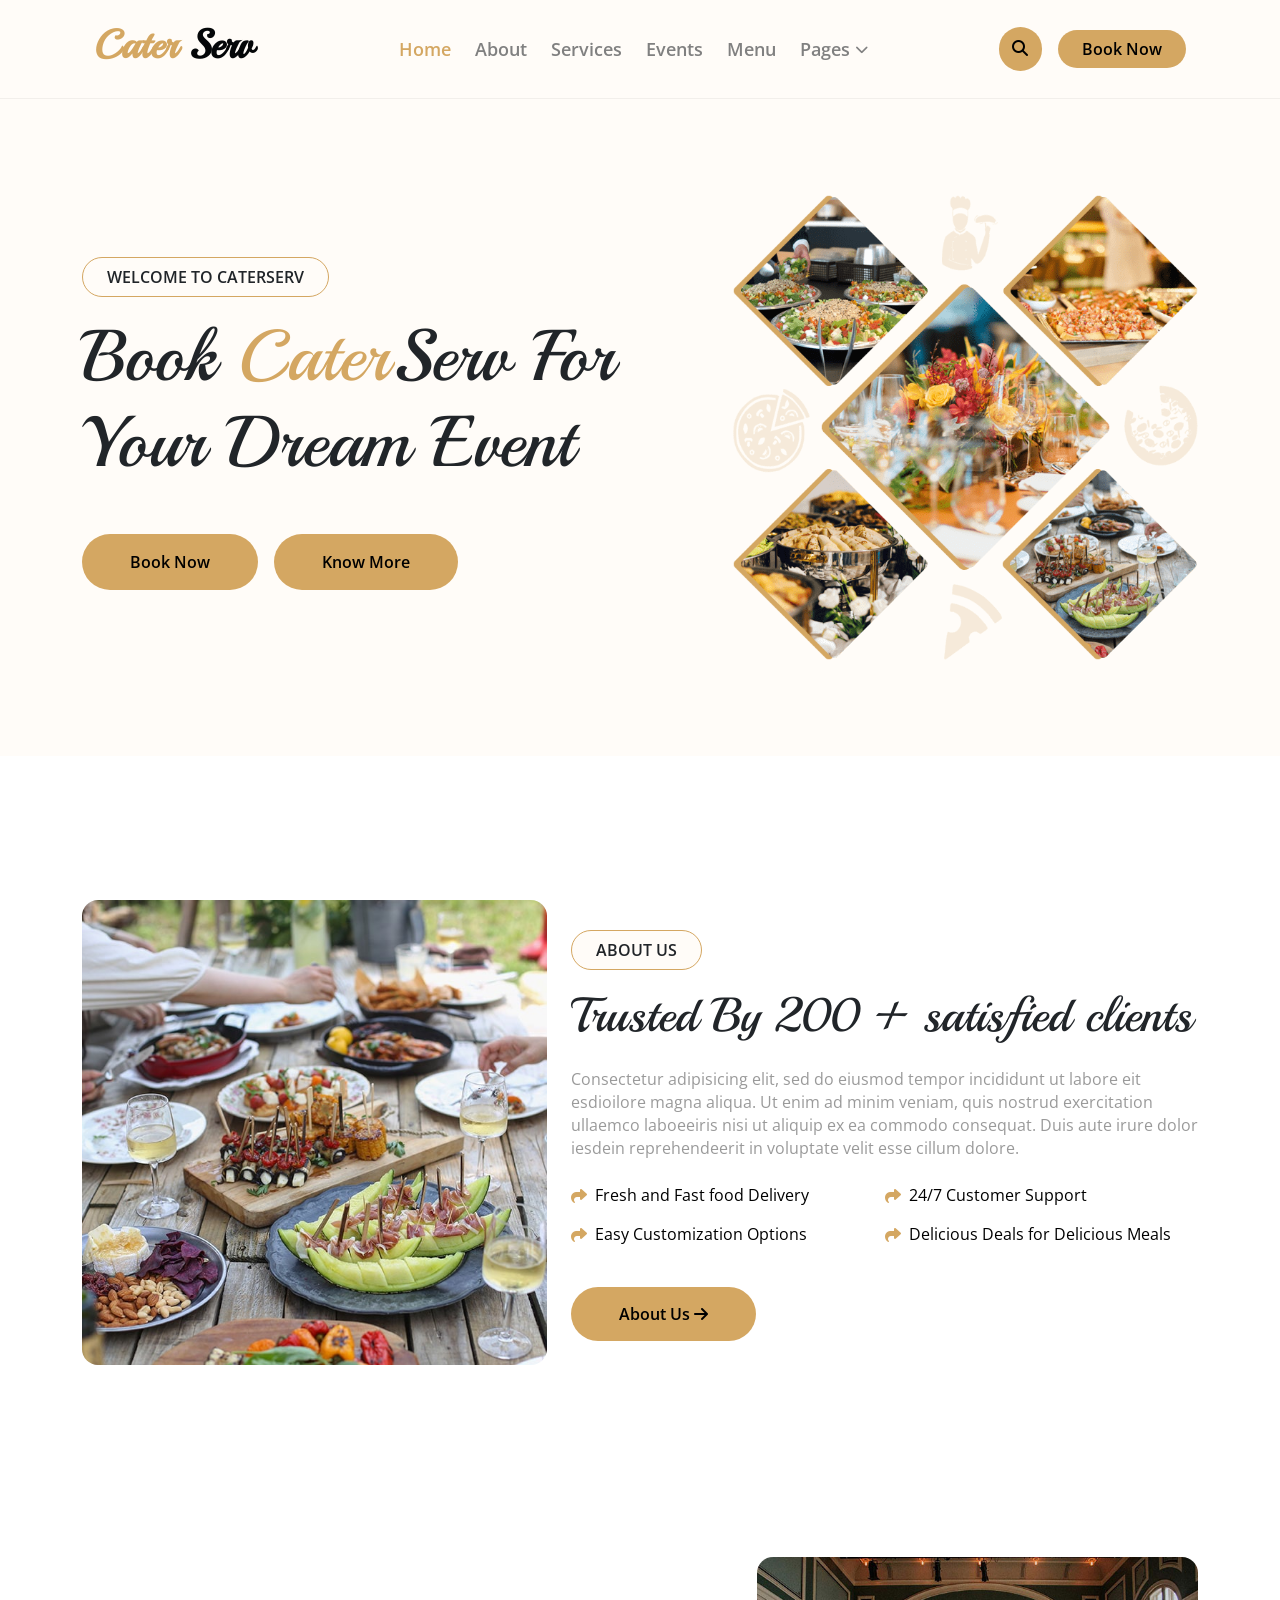
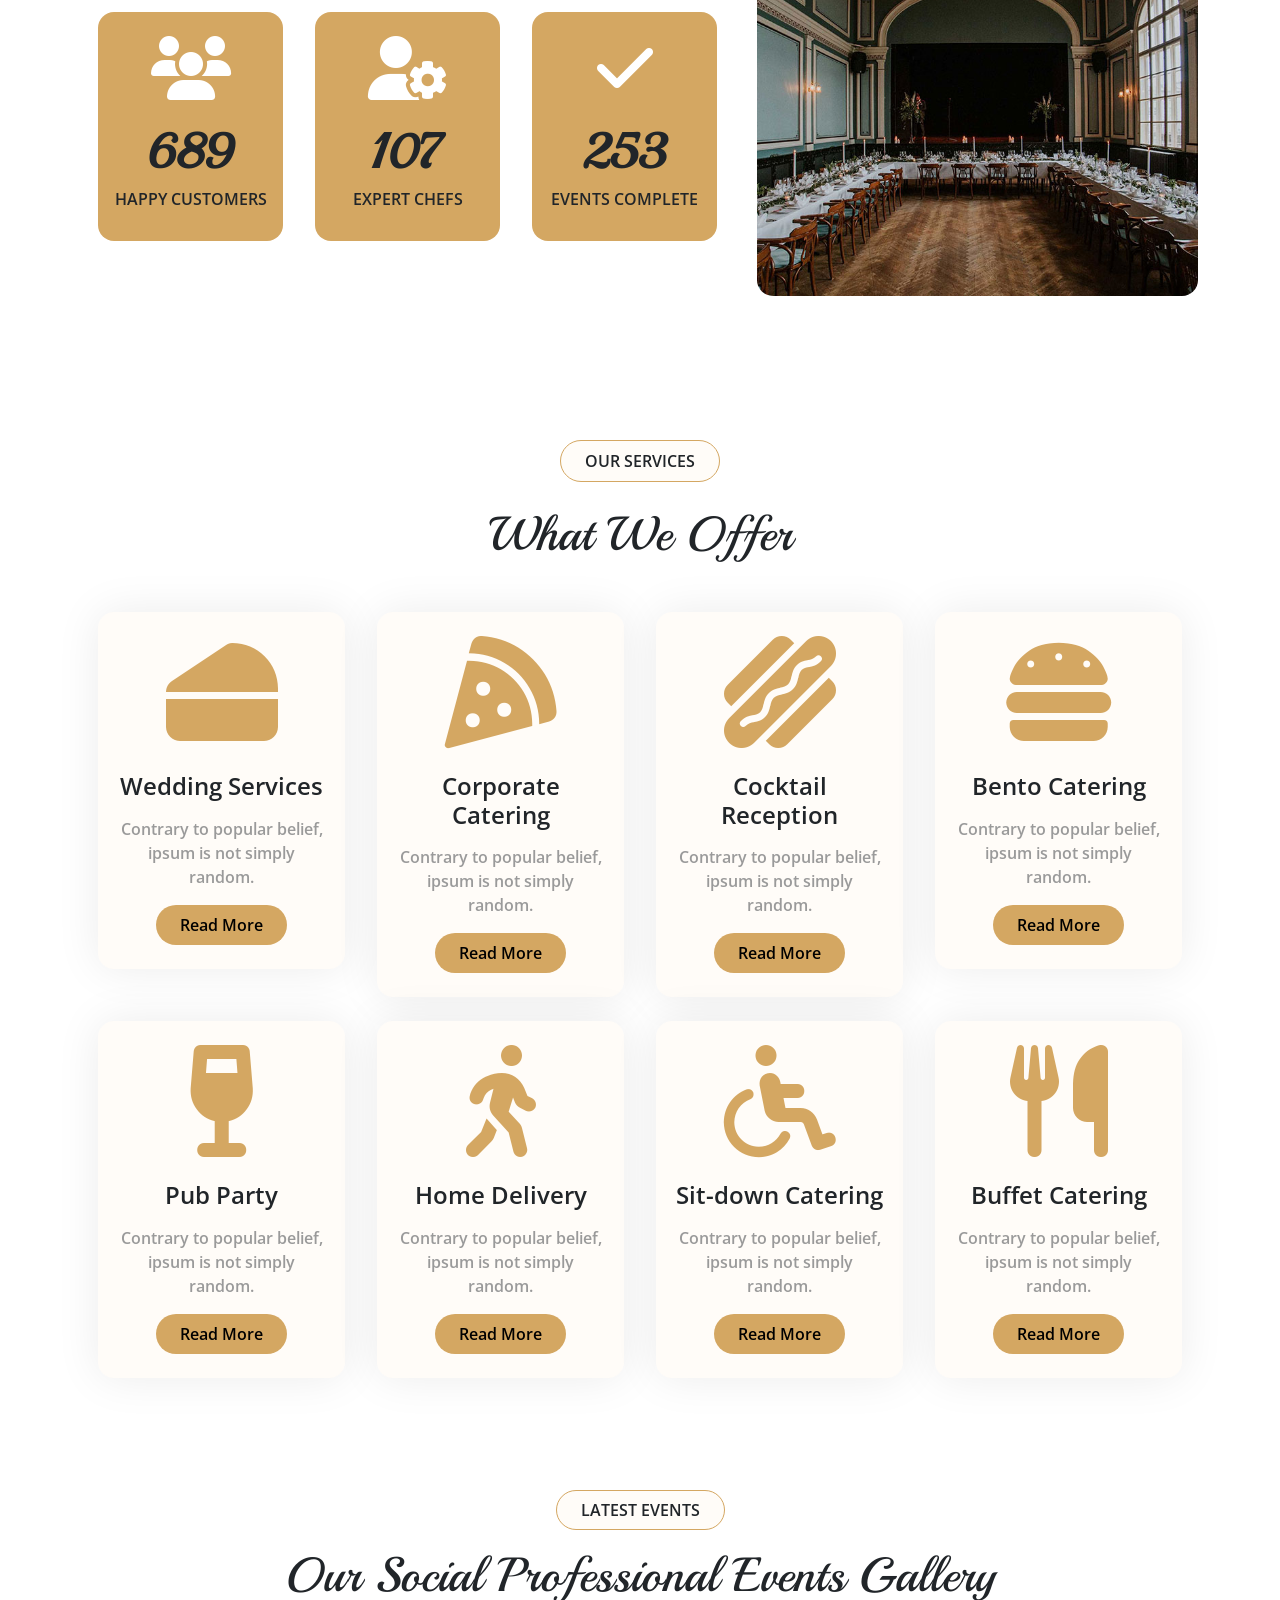
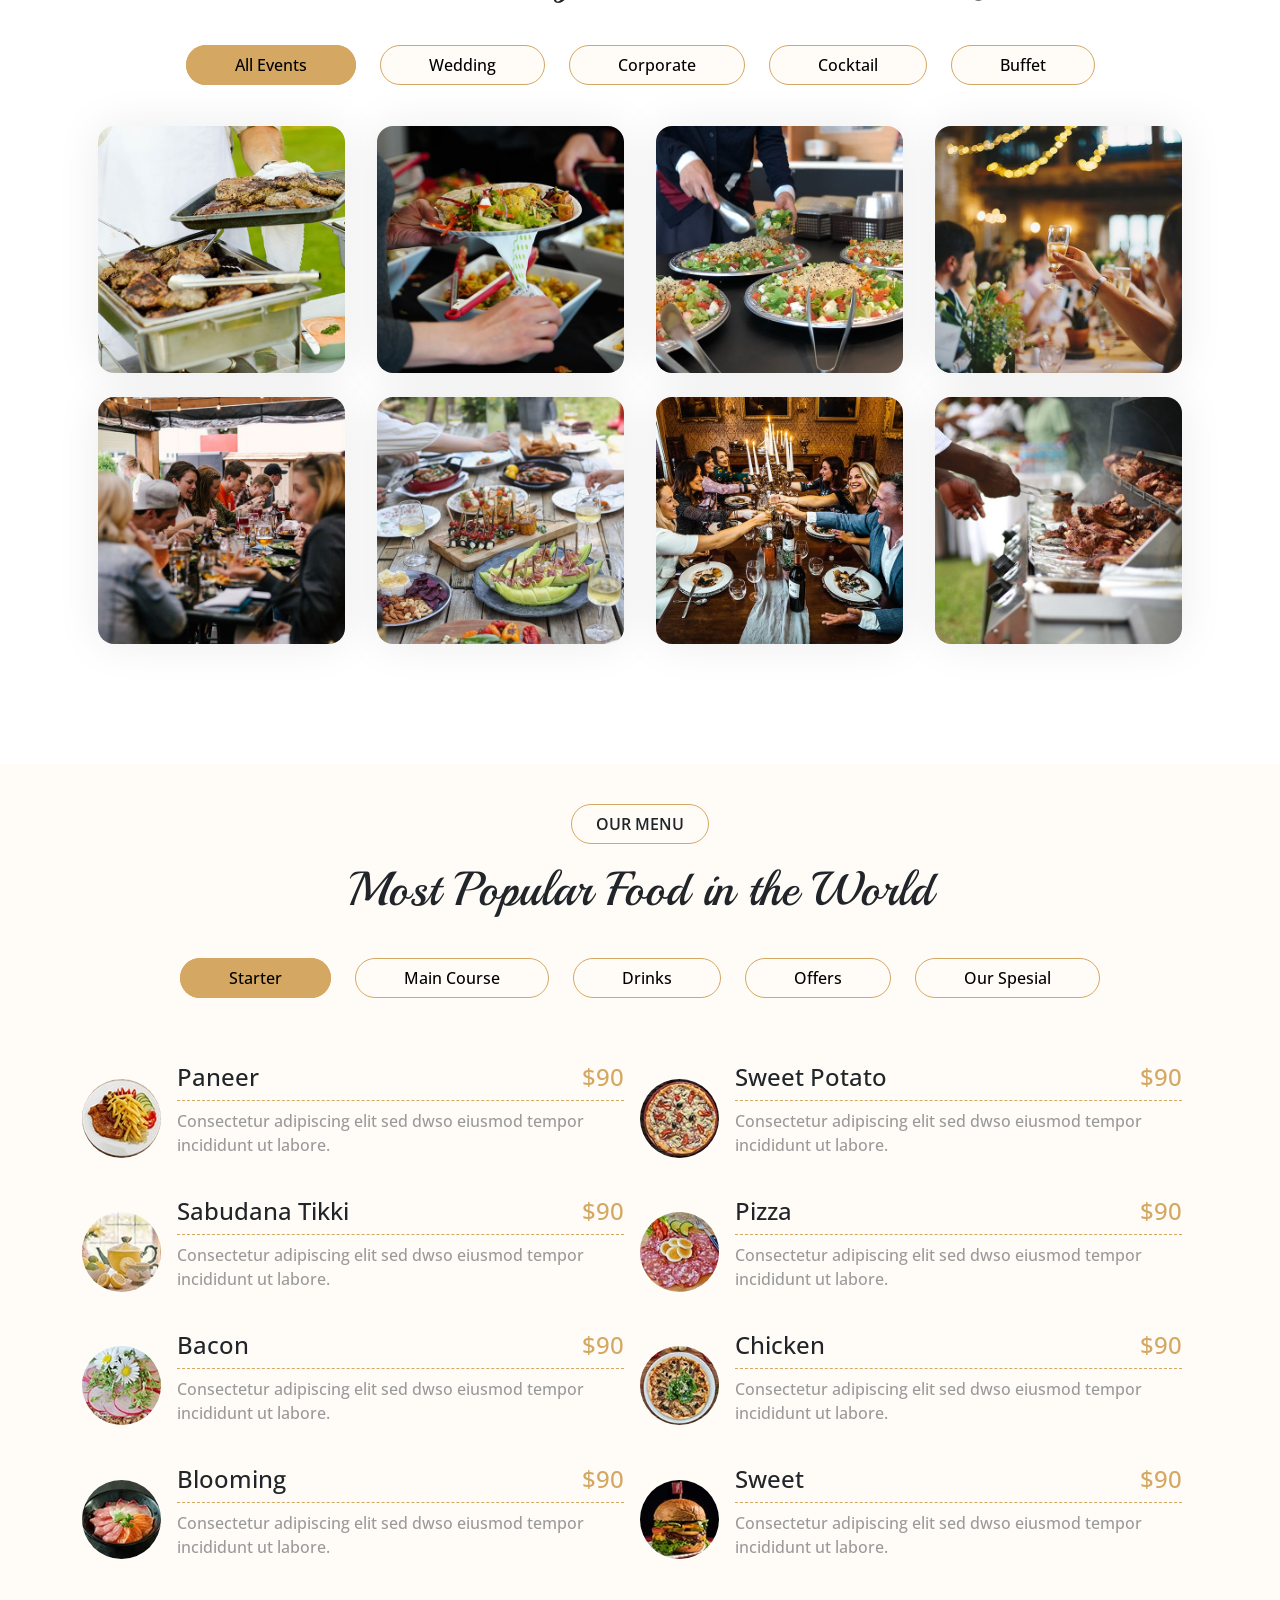
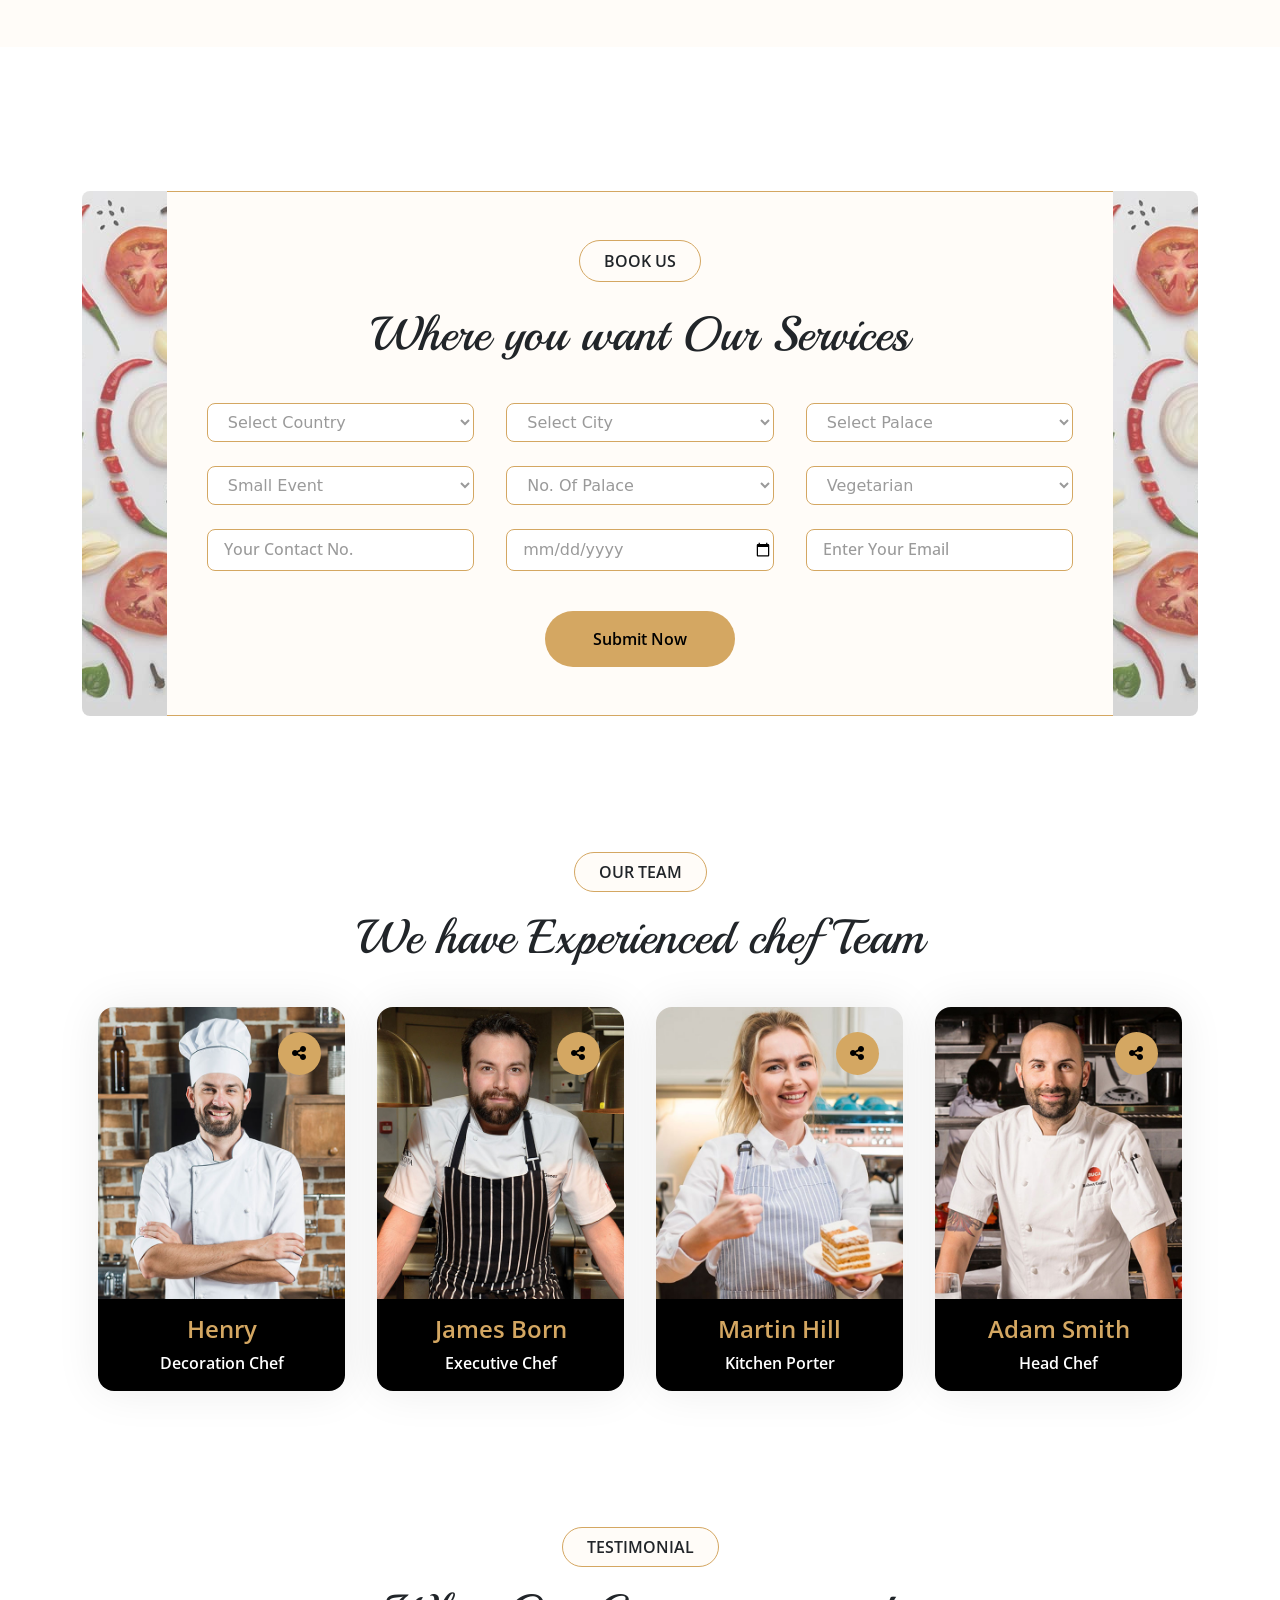
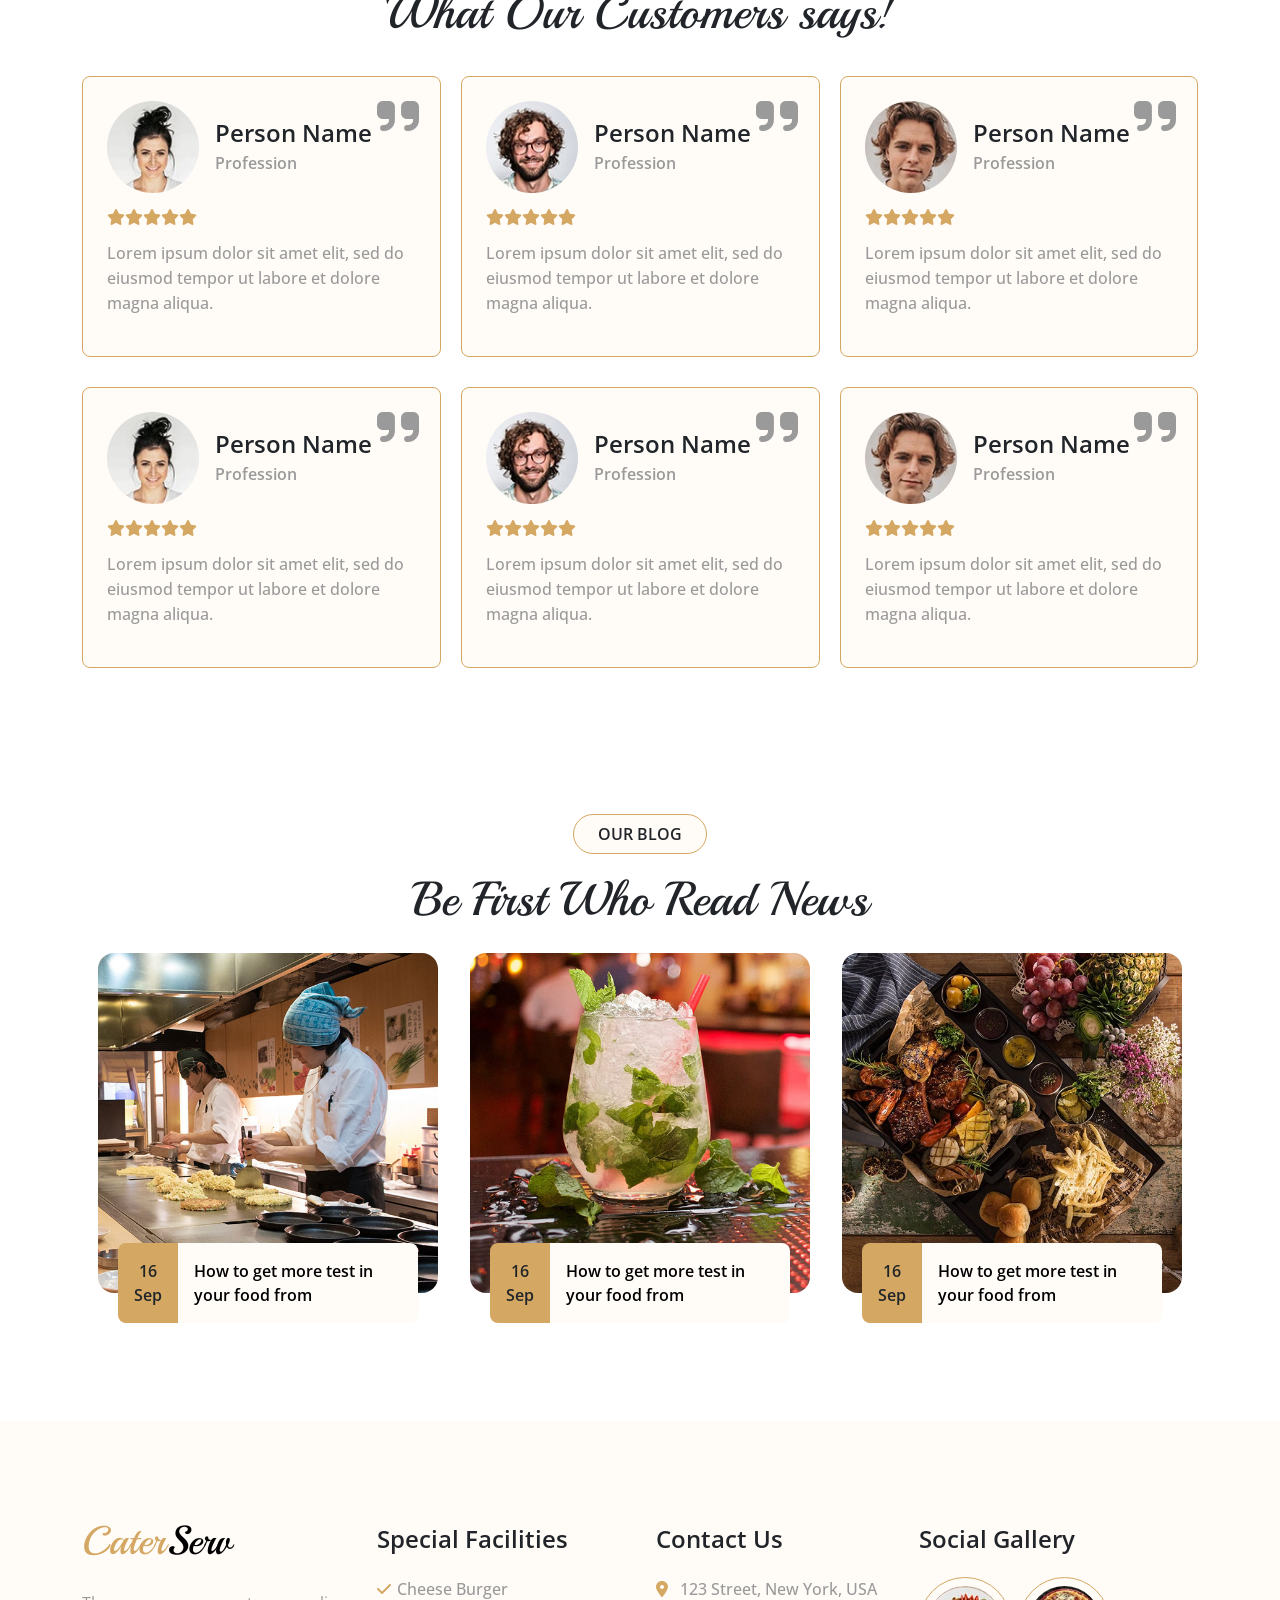
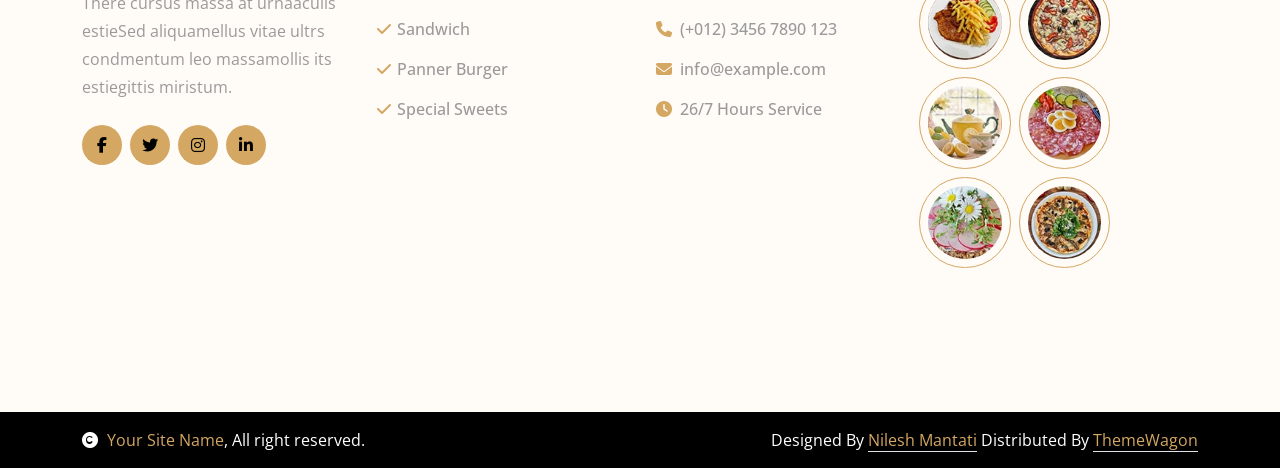
==== commit b6c3417d: "link" ====
--- a/index.html
+++ b/index.html
@@ -52,33 +52,31 @@
                                     href="index.html">Home</a>
                             </li>
                             <li class="nav-item">
-                                <!-- <a class="nav-link" href="#">Link</a> -->
-                                <a class="nav-link" href="#">About</a>
+                                <a class="nav-link" href="#about">About</a>
                             </li>
                             <li class="nav-item">
-                                <a class="nav-link" href="#">Services</a>
+                                <a class="nav-link" href="#service">Services</a>
                             </li>
                             <li class="nav-item">
-                                <a class="nav-link" href="#">Events</a>
+                                <a class="nav-link" href="#events">Events</a>
                             </li>
                             <li class="nav-item">
-                                <a class="nav-link" href="#">Menu</a>
+                                <a class="nav-link" href="#menu">Menu</a>
                             </li>
                             <li class="nav-item">
-                                <a class="nav-link" href="menu.html">Pages <i
+                                <a class="nav-link" href="#">Pages <i
                                         class="fa-solid fa-chevron-down fa-xs menu_icon"></i></a>
                                 <ul class="submenu py-2 ps-0 rounded-2">
-                                    <li><a href="#" class="py-1 ps-3">Booking</a></li>
-                                    <li><a href="#" class="py-1 ps-3">Our Blog</a></li>
-                                    <li><a href="#" class="py-1 ps-3">Our Team</a></li>
-                                    <li><a href="#" class="py-1 ps-3">Testimonial</a></li>
+                                    <li><a href="#bookus" class="py-1 ps-3">Booking</a></li>
+                                    <li><a href="#blog" class="py-1 ps-3">Our Blog</a></li>
+                                    <li><a href="#ourteam" class="py-1 ps-3">Our Team</a></li>
+                                    <li><a href="#testimonial" class="py-1 ps-3">Testimonial</a></li>
                                     <li><a href="#" class="py-1 ps-3">404 Page</a></li>
                                 </ul>
                             </li>
-                            <li class="nav-item">
-                                <!-- <a class="nav-link" href="#">Link</a> -->
+                            <!-- <li class="nav-item">
                                 <a class="nav-link" href="#">Contact</a>
-                            </li>
+                            </li> -->
                         </ul>
                         <div class="header_button d-flex column-gap-2 column-gap-xl-3">
                             <div class="search_box">
@@ -120,7 +118,7 @@
     <!-- Home Section End -->
 
     <!-- About Section Start -->
-    <section class="py-5">
+    <section class="py-5" id="about">
         <div class="container">
             <div class="d-flex py-5 justify-content-between flex-wrap">
                 <div class="col-md-12 col-lg-5 py-5 justify-content-between">
@@ -174,7 +172,7 @@
     <!-- About Section End -->
 
     <!-- Fact Section Start -->
-    <section class="pb-5">
+    <section class="pb-5" id="fact">
         <div class="container">
             <div class="d-flex flex-wrap gap-4 py-5">
                 <div class="fact_section_left col-md-12 col-lg-7 d-flex align-items-center flex-wrap row-gap-4">
@@ -212,7 +210,7 @@
     <!-- Fact Section End -->
 
     <!-- Our Services Section Start -->
-    <section>
+    <section id="service">
         <div class="container">
             <div class="d-flex flex-column py-5">
                 <div class="our_services_section_text d-flex flex-column">
@@ -299,7 +297,7 @@
     <!-- Our Services Section End -->
 
     <!-- Events Section Start -->
-    <section class="pb-5">
+    <section class="pb-5" id="events">
         <div class="container">
             <div class="py-5 d-flex flex-column">
                 <div>
@@ -424,7 +422,7 @@
     <!-- Events Section End -->
 
     <!-- Our Menu Section Start -->
-    <section class="bgcolor py-5">
+    <section class="bgcolor py-5" id="menu">
         <div class="container">
             <div class="d-flex flex-column">
                 <div class="our_menu_section_text text-center">
@@ -578,7 +576,7 @@
     <!-- Our Menu Section End -->
 
     <!-- Book Us Section Start -->
-    <section class="py-5 my-5">
+    <section class="py-5 my-5" id="bookus">
         <div class="container">
             <div class="book_us_section d-flex py-5">
                 <div class="book_us_section_col_1">
@@ -683,7 +681,7 @@
     <!-- Book Us Section End -->
 
     <!-- Our Team Section Start -->
-    <section>
+    <section id="ourteam">
         <div class="container">
             <div class="our_team_section d-flex flex-column">
                 <div class="our_team_section_text text-center">
@@ -798,7 +796,7 @@
     <!-- Our Team Section End -->
 
     <!-- Feedback Section Start -->
-    <section class="py-5 mt-5">
+    <section class="py-5 mt-5" id="testimonial">
         <div class="container">
             <div class="py-5 d-flex flex-column">
                 <div class="feedback_section_text text-center">
@@ -1028,7 +1026,7 @@
     <!-- Feedback Section End -->
 
     <!-- Blog Section Start -->
-    <section class="py-5">
+    <section class="py-5" id="blog">
         <div class="container">
             <div class="blog_section d-flex flex-column">
                 <div class="blog_section_text text-center">
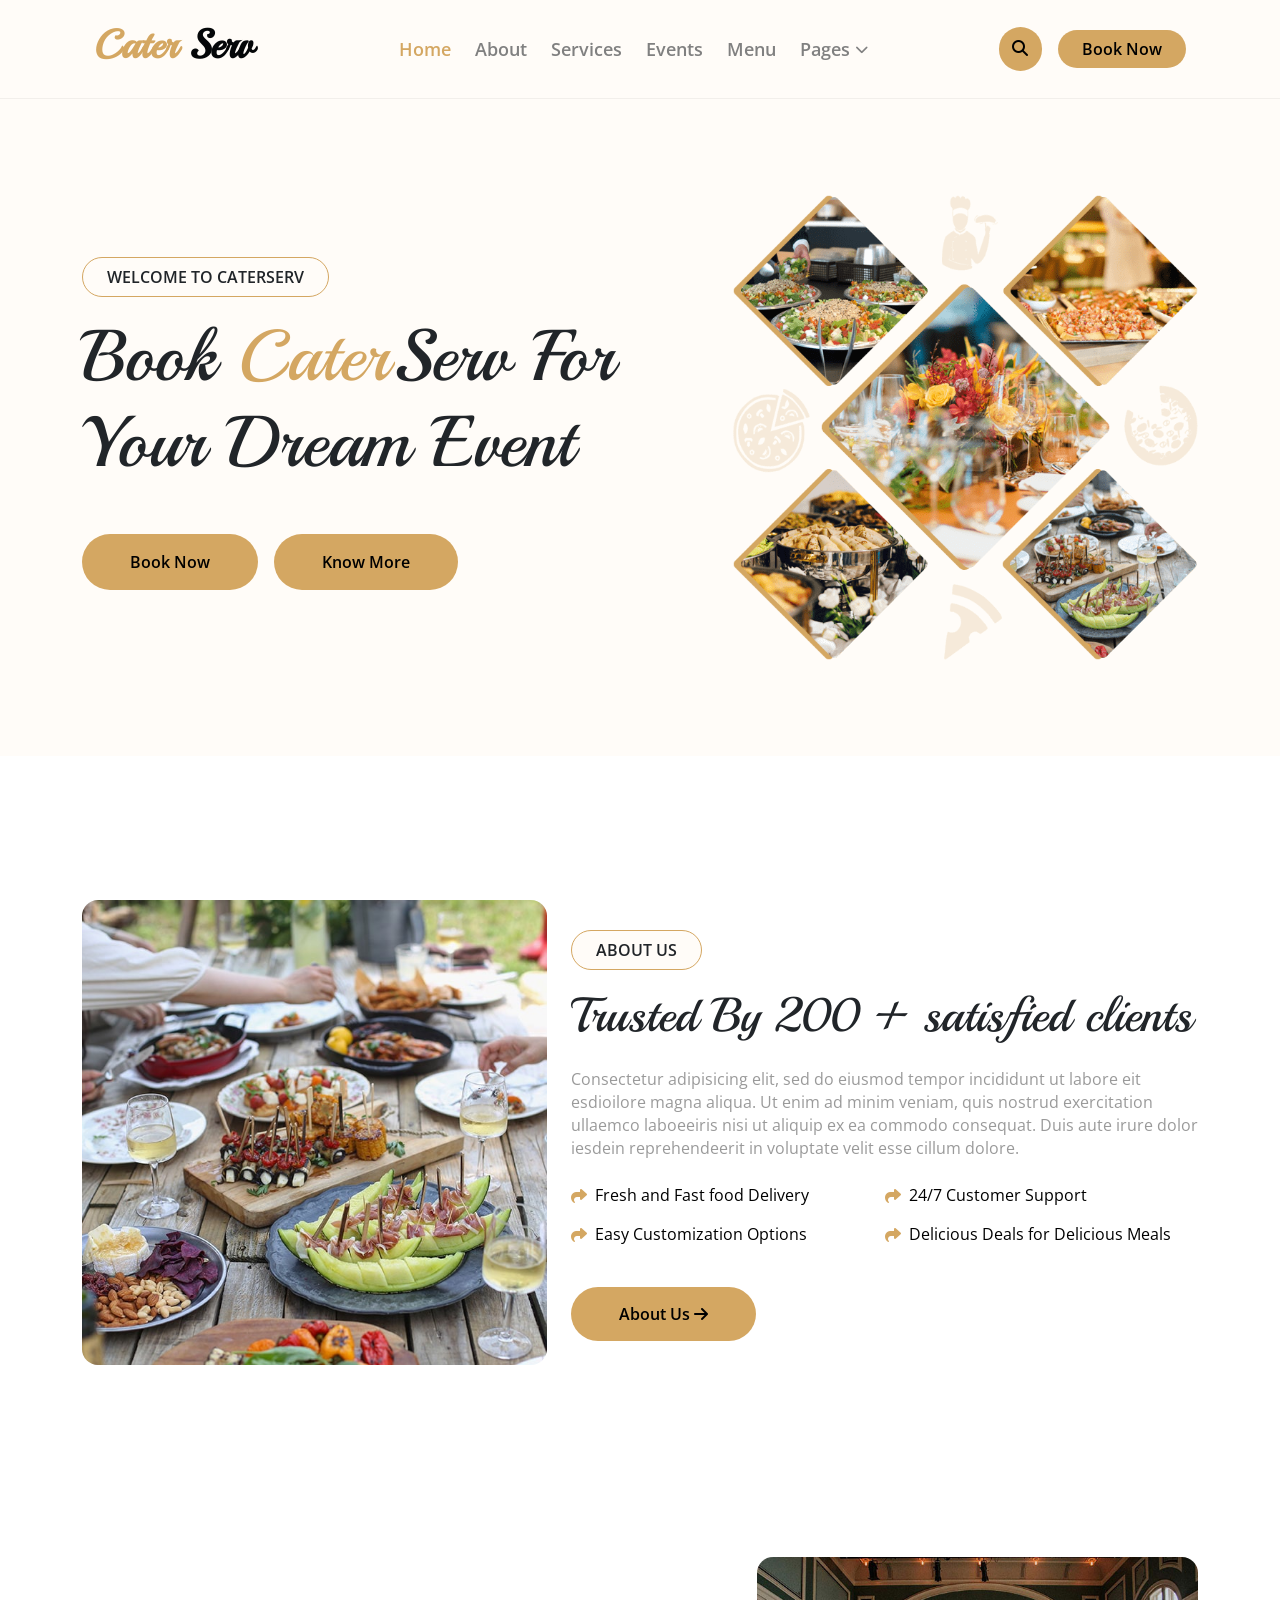
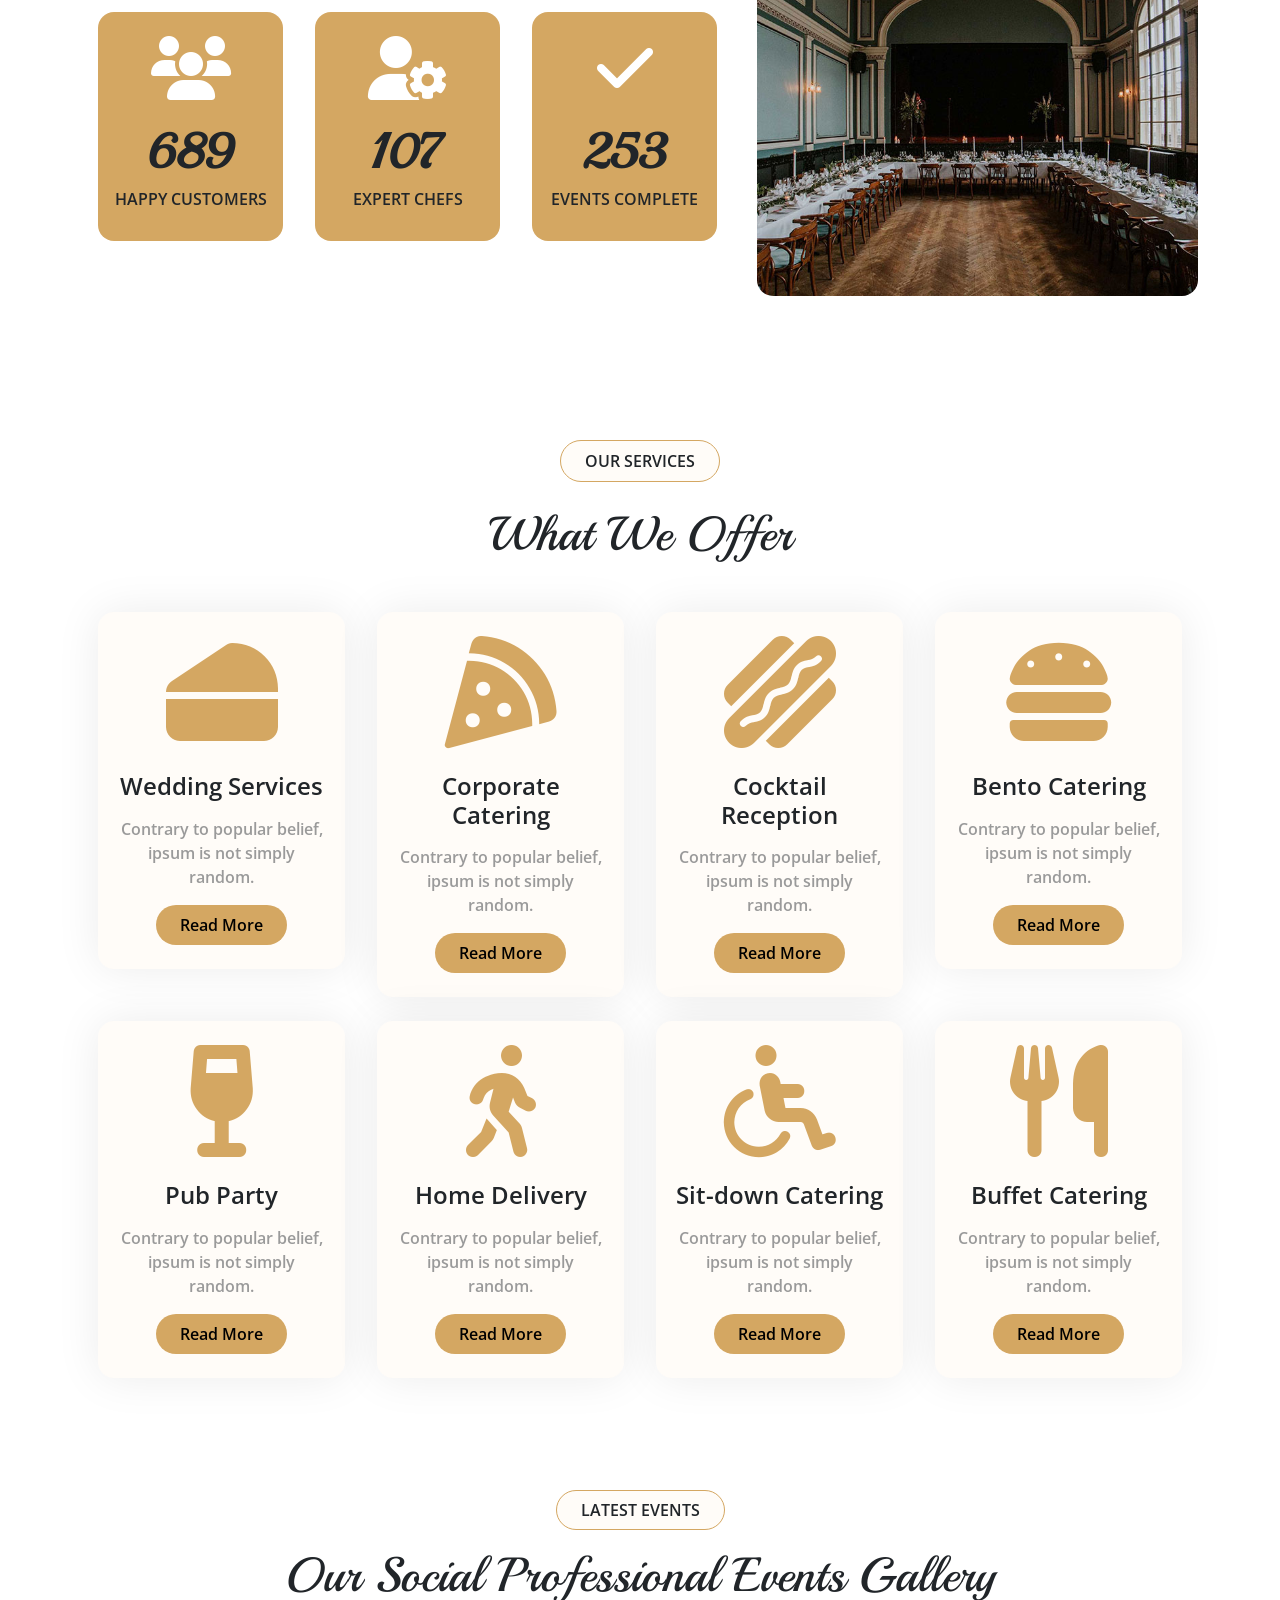
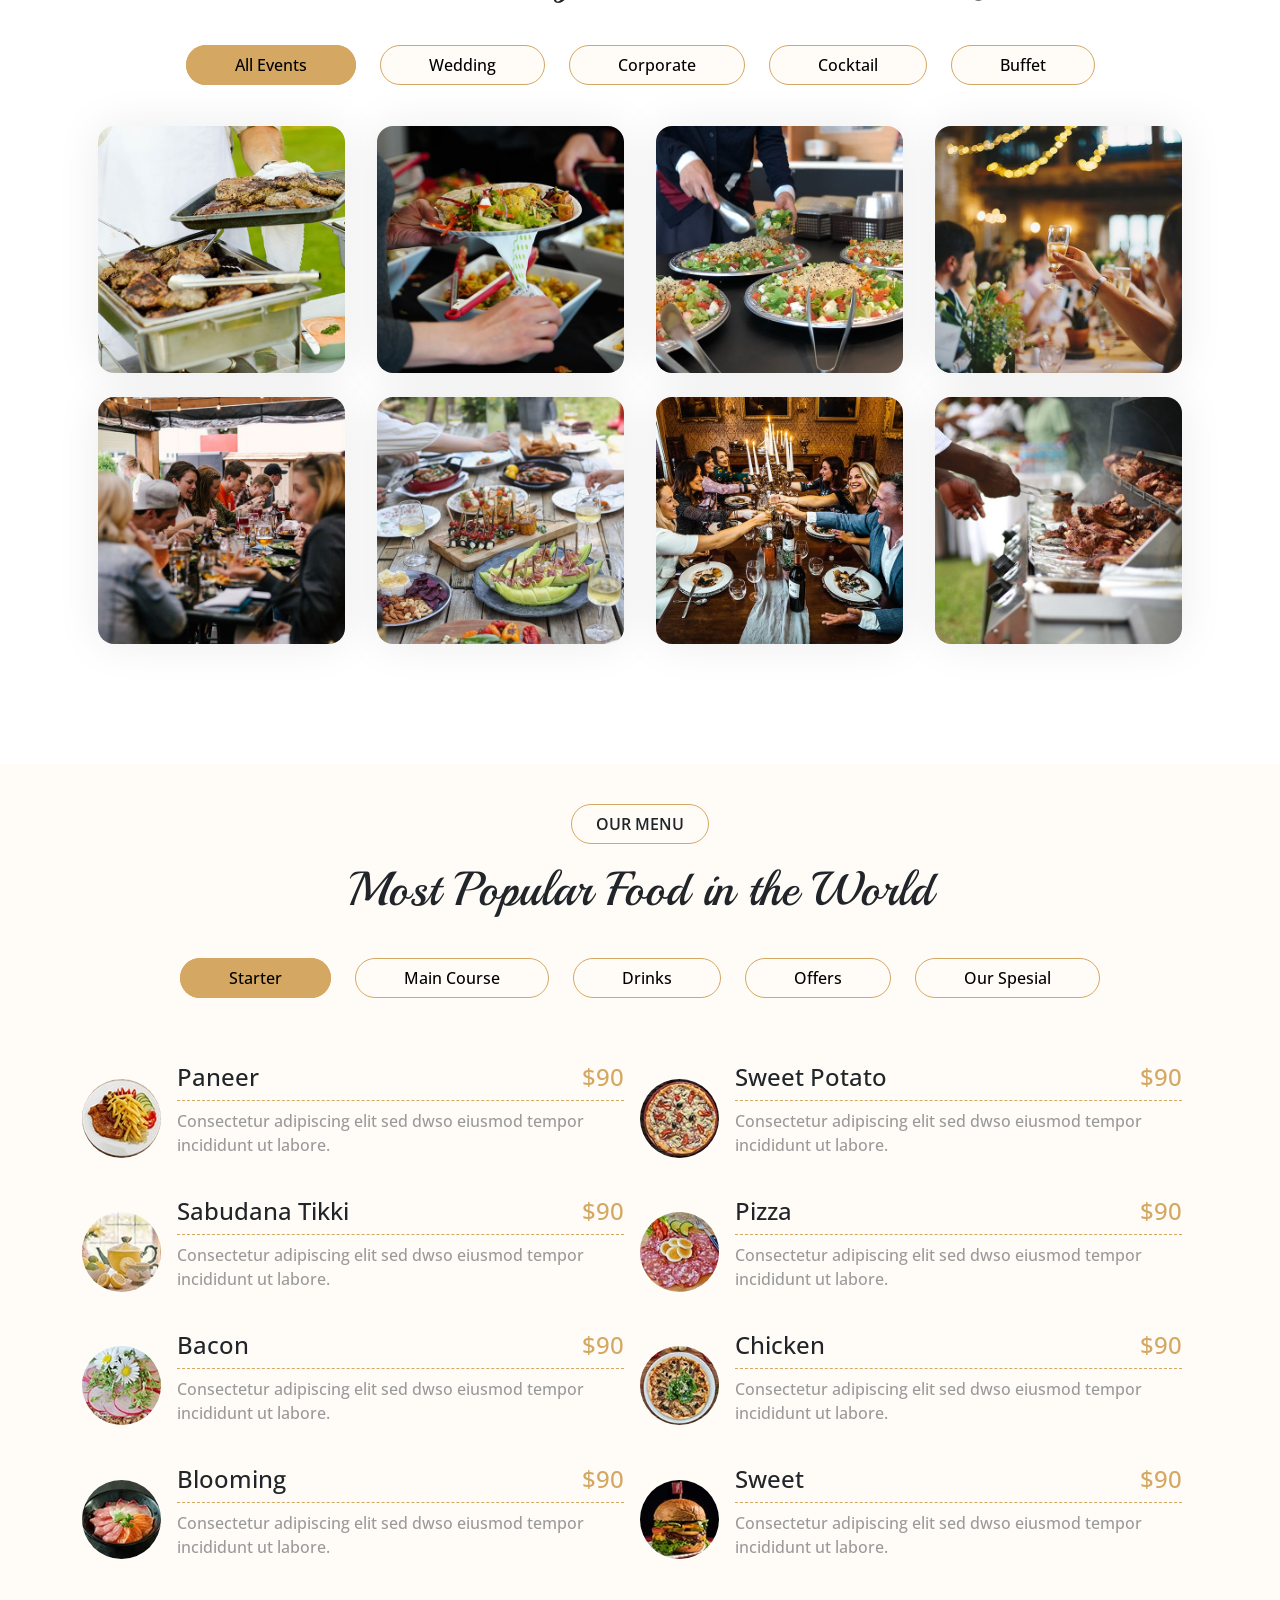
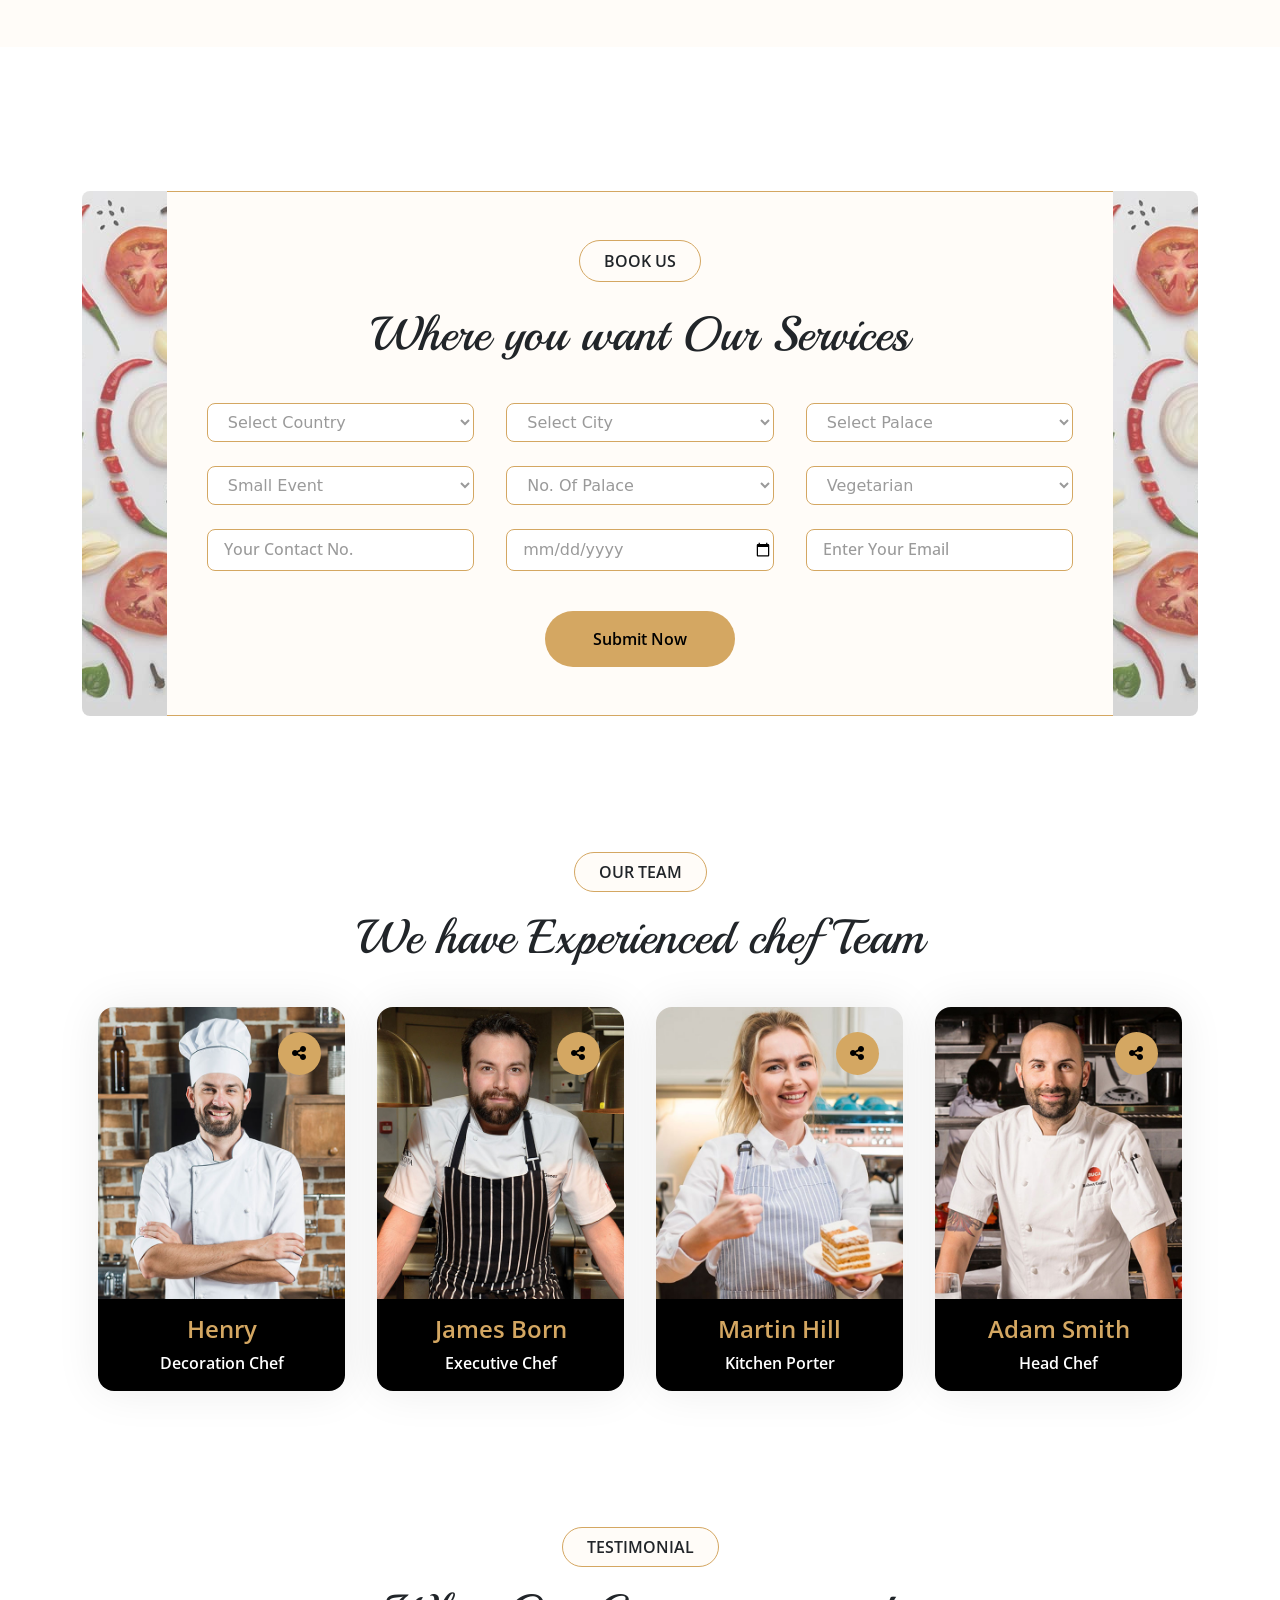
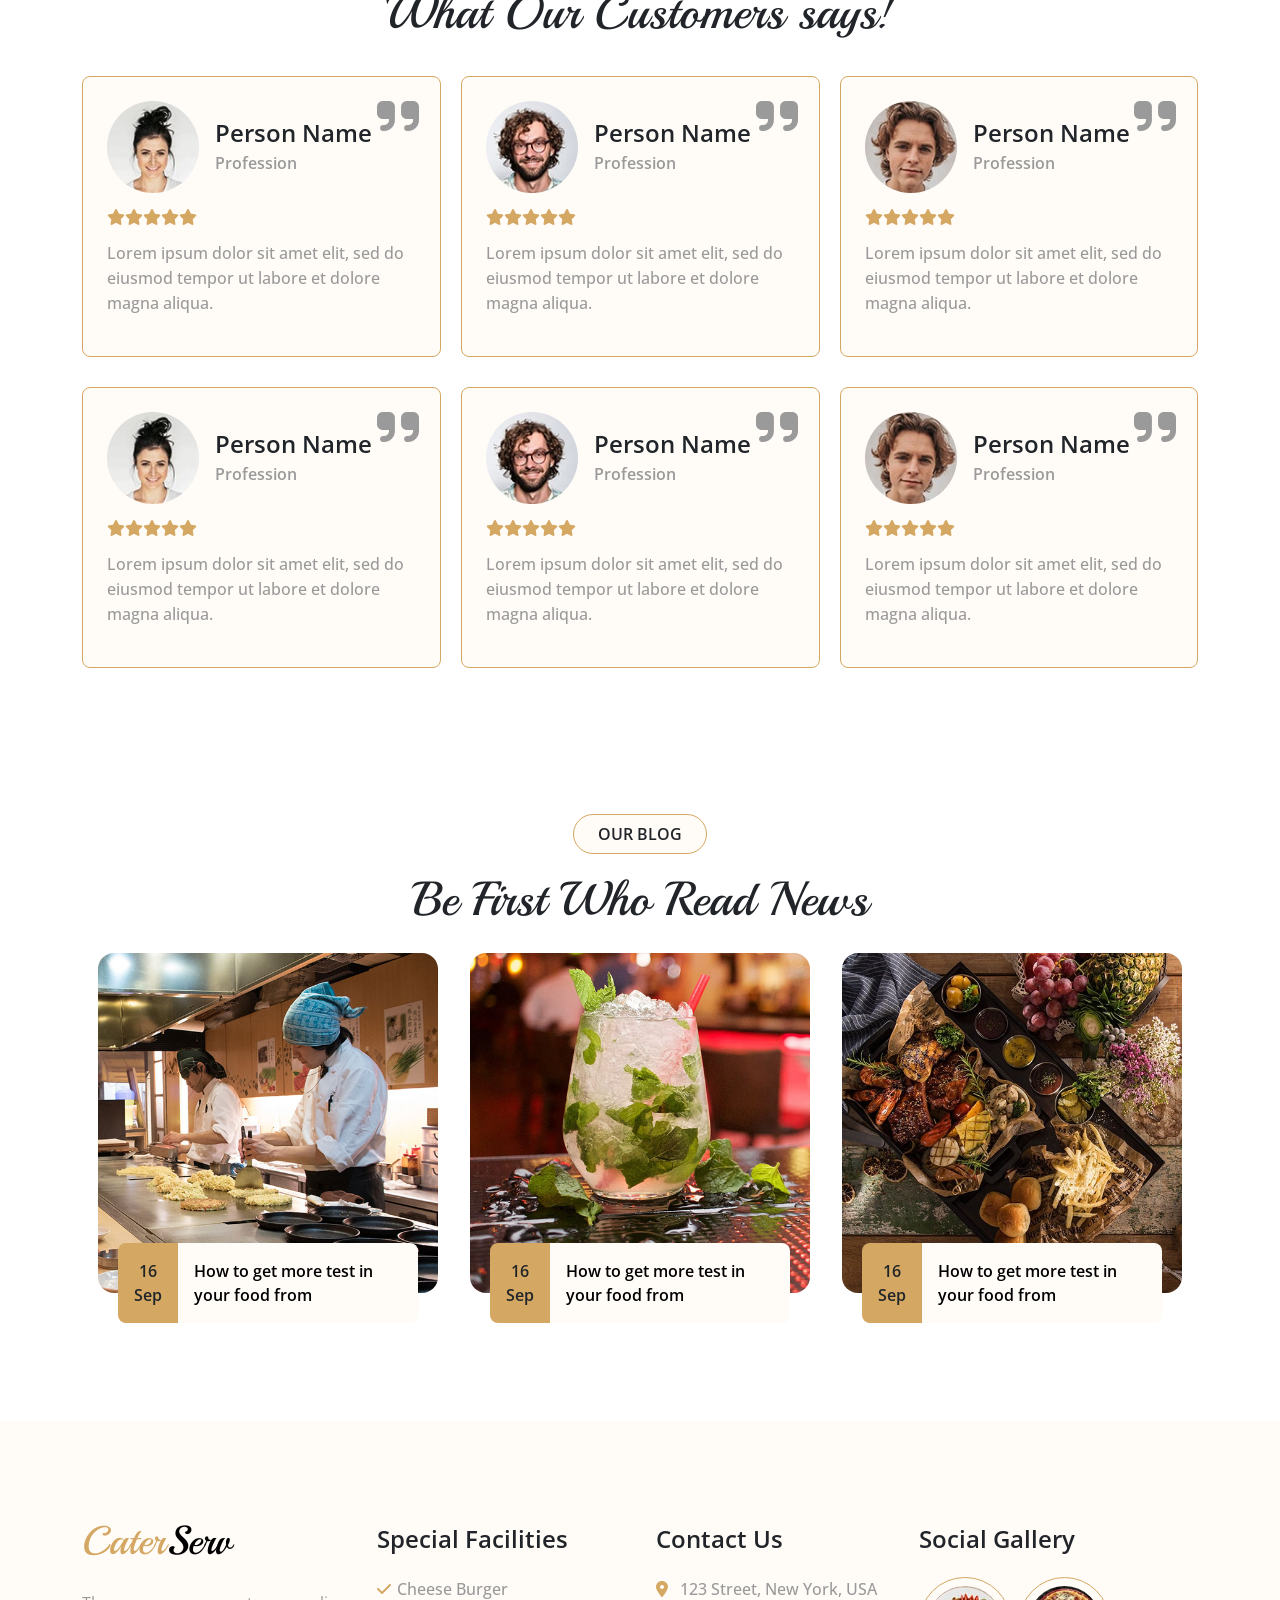
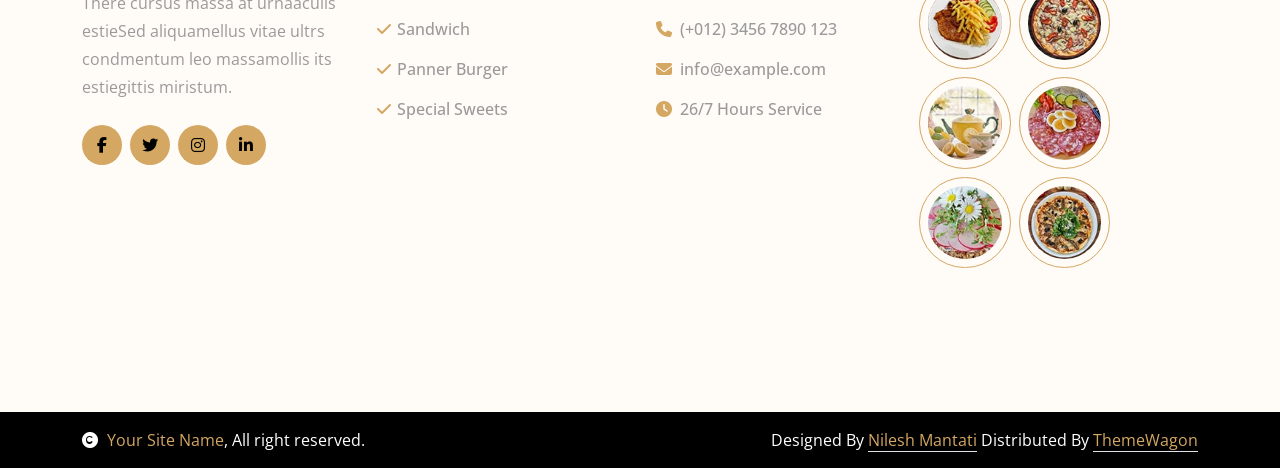
==== commit 4c4191f5: "link" ====
--- a/index.html
+++ b/index.html
@@ -33,11 +33,11 @@
 <body>
     <!-- <div class="container"> -->
     <!-- Header Start -->
-    <header class="bgcolor">
+    <header class="bgcolor sticky-top">
         <div class="container">
             <nav class="navbar navbar-expand-lg py-3">
                 <div class="container-fluid">
-                    <a class="navbar-brand" href="#">
+                    <a class="navbar-brand" href="#about">
                         <h1>Cater <span> Serv </span></h1>
                     </a>
                     <button class="navbar-toggler" type="button" data-bs-toggle="collapse"
@@ -85,7 +85,7 @@
                                 </a>
                             </div>
                             <div class="book_btn">
-                                <a href="#" class="px-4 py-2">Book Now</a>
+                                <a href="#bookus" class="px-4 py-2">Book Now</a>
                             </div>
                         </div>
                     </div>
@@ -104,8 +104,8 @@
                         <small class="fs-6 py-2 px-4 rounded-5">WELCOME TO CATERSERV</small>
                         <h1 class="display-2 mt-4 mb-5">Book <span> Cater</span>Serv For Your Dream Event</h1>
                         <div class="d-flex flex-wrap column-gap-3">
-                            <a href="#" class="py-2 px-2 py-sm-3 px-sm-5 rounded-5">Book Now</a>
-                            <a href="#" class="py-2 px-2 py-sm-3 px-sm-5 rounded-5">Know More</a>
+                            <a href="#bookus" class="py-2 px-2 py-sm-3 px-sm-5 rounded-5">Book Now</a>
+                            <a href="#about" class="py-2 px-2 py-sm-3 px-sm-5 rounded-5">Know More</a>
                         </div>
                     </div>
                 </div>
@@ -161,7 +161,7 @@
                                 </div>
                             </div>
                         </div>
-                        <a href="about.html" class="py-3 px-5 rounded-5">About Us
+                        <a href="#about" class="py-3 px-5 rounded-5">About Us
                             <i class="fa-solid fa-arrow-right about_icon"></i>
                         </a>
                     </div>
